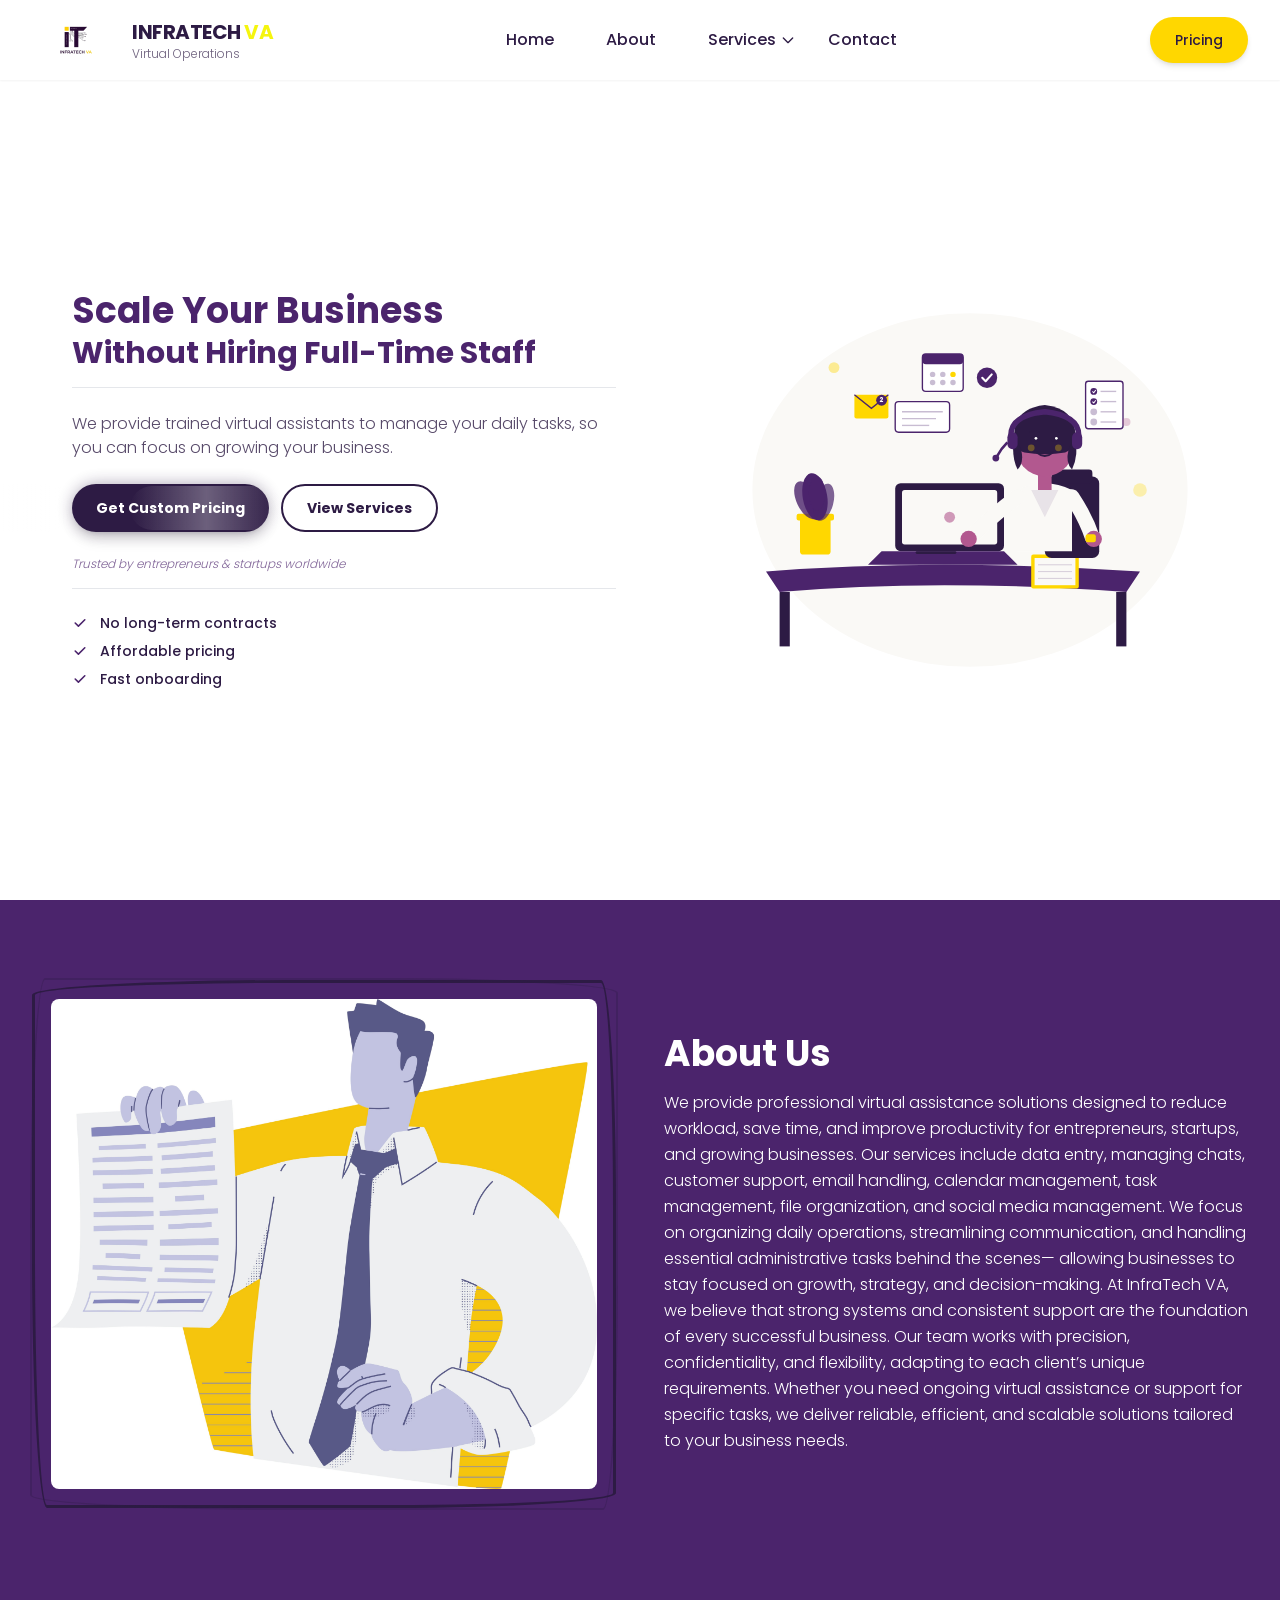
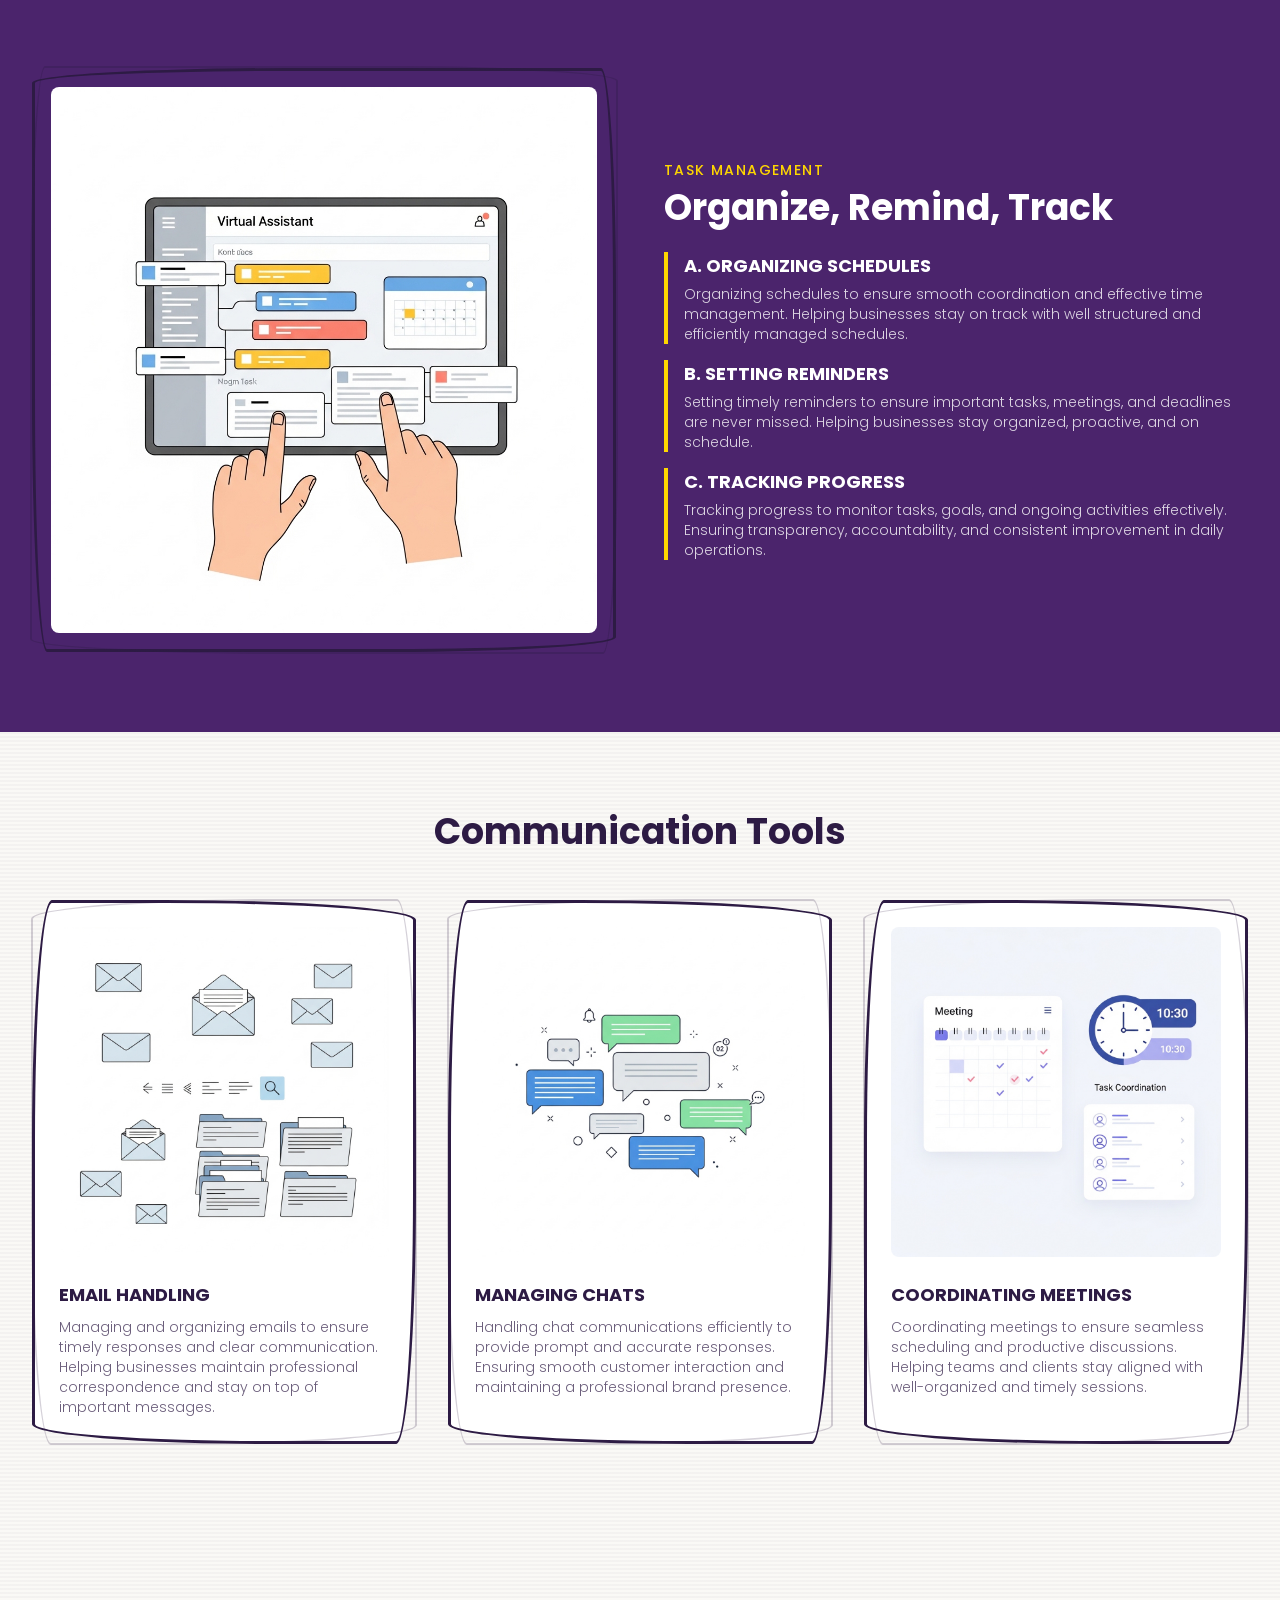
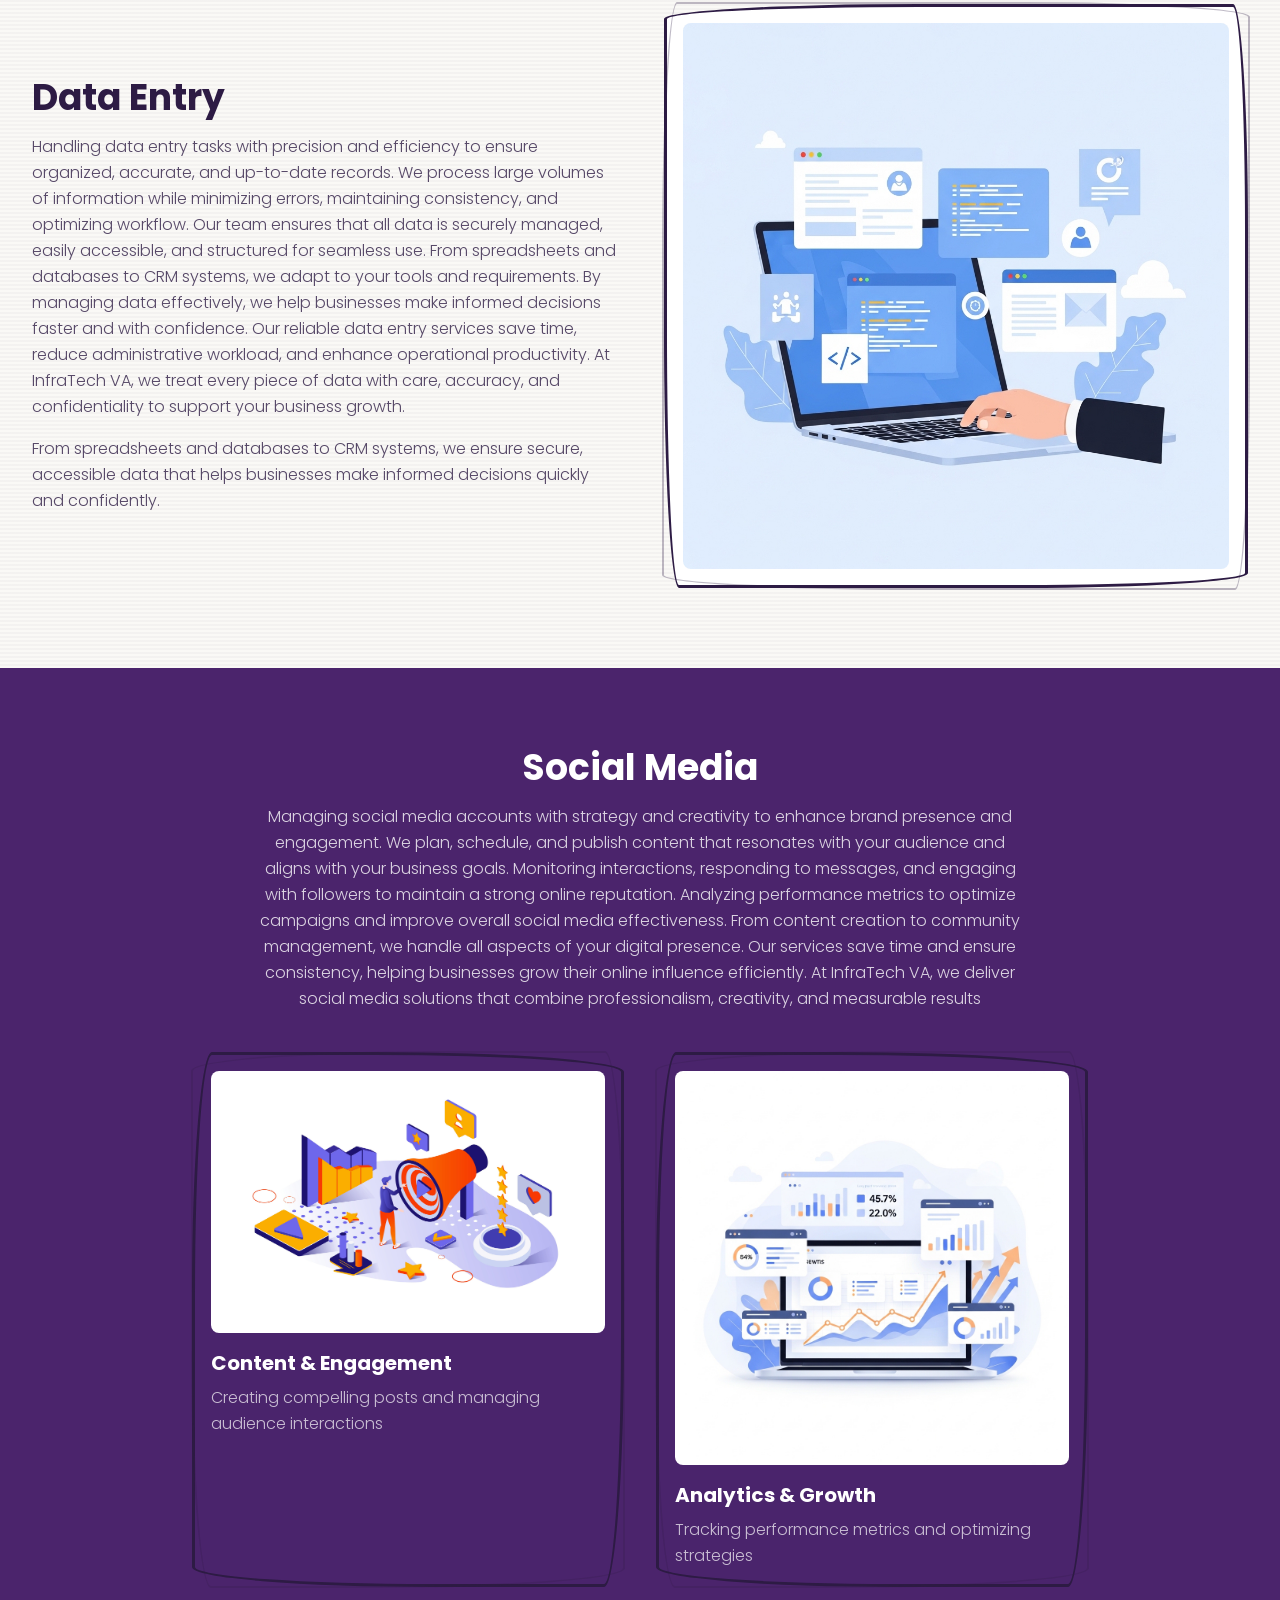
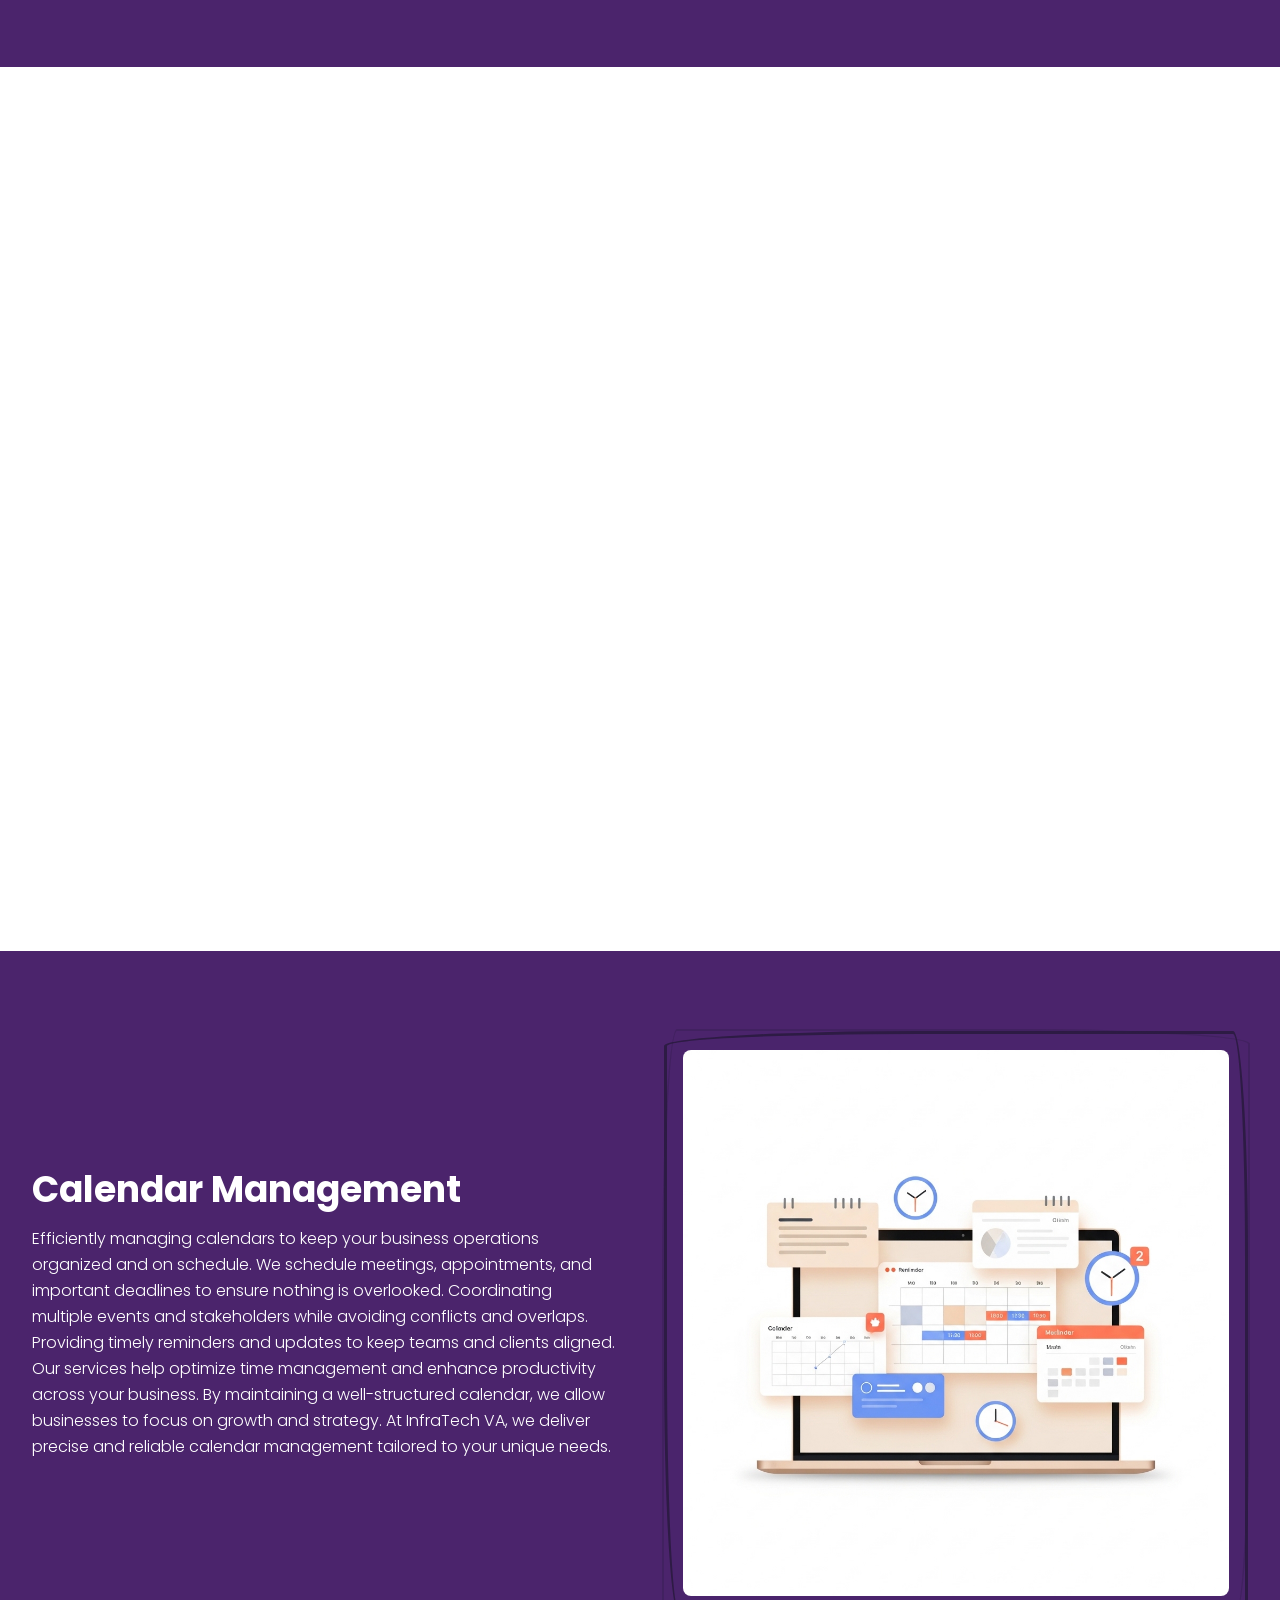
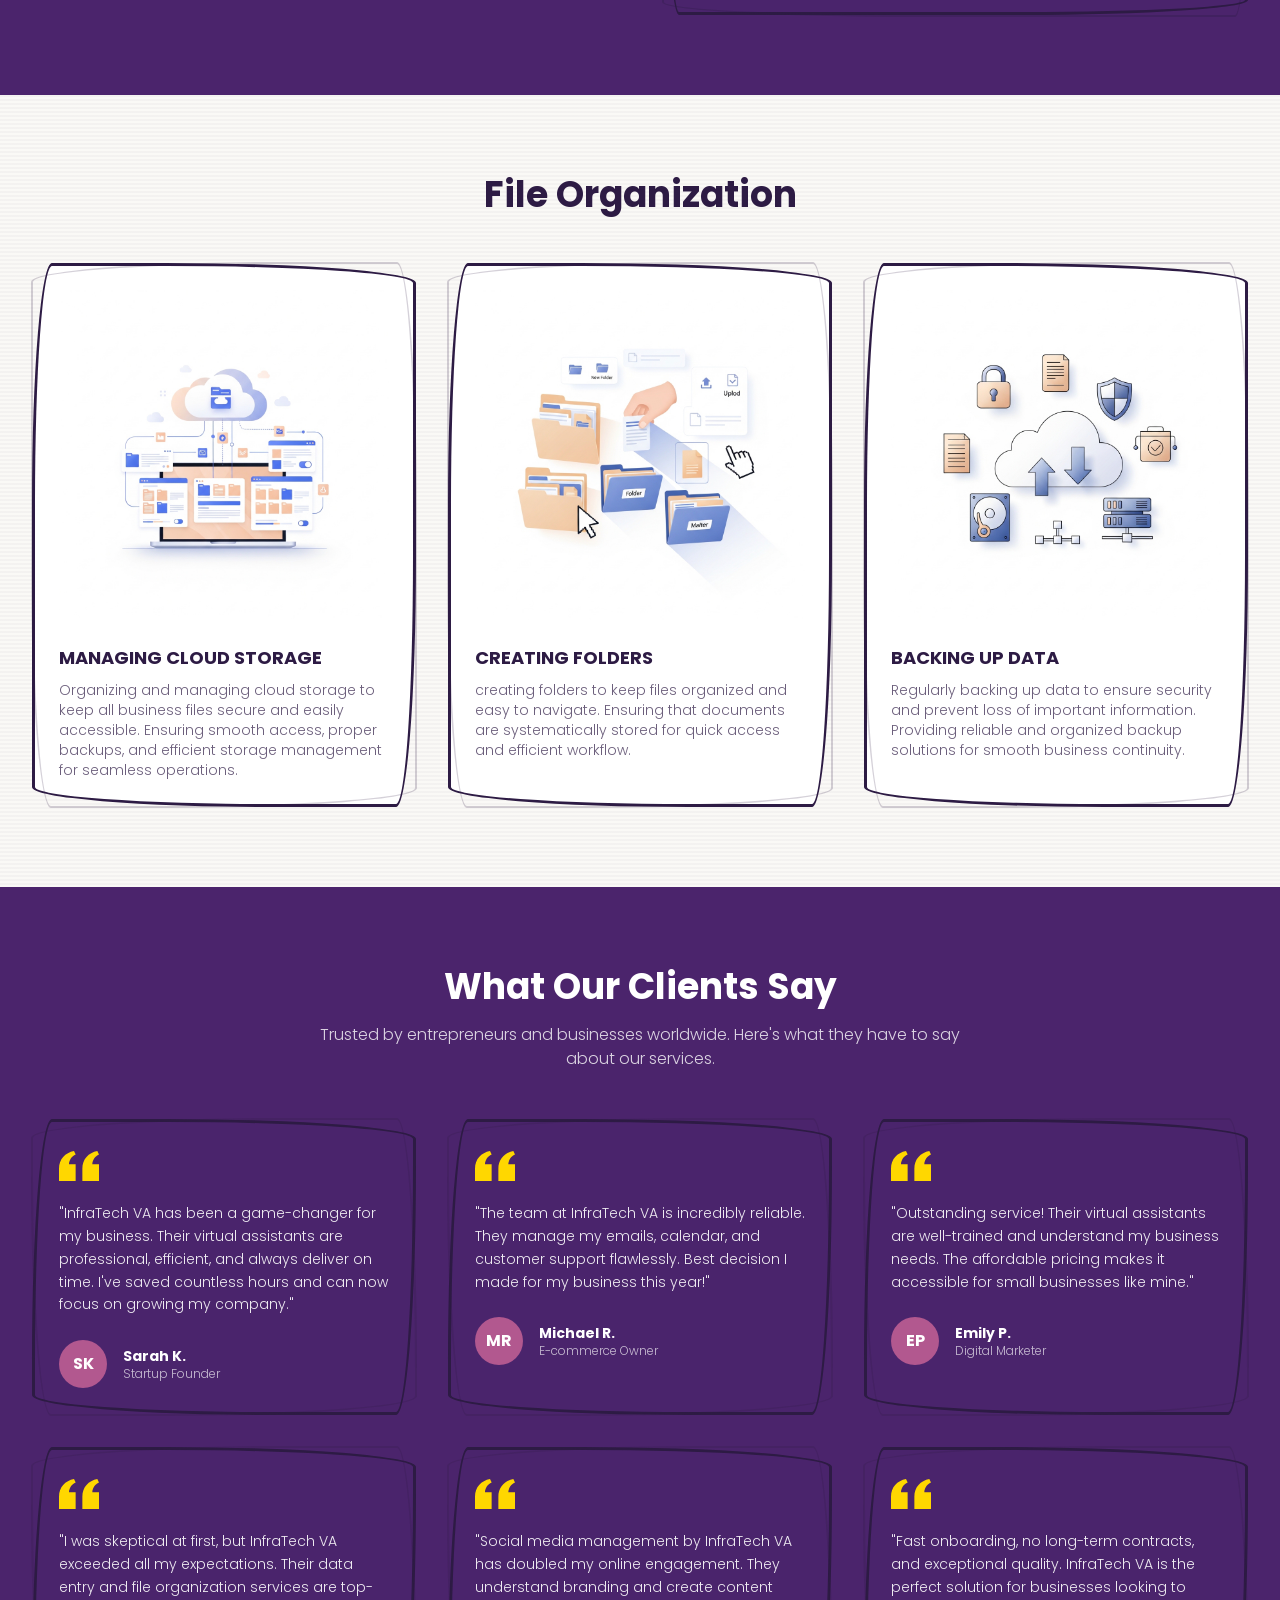
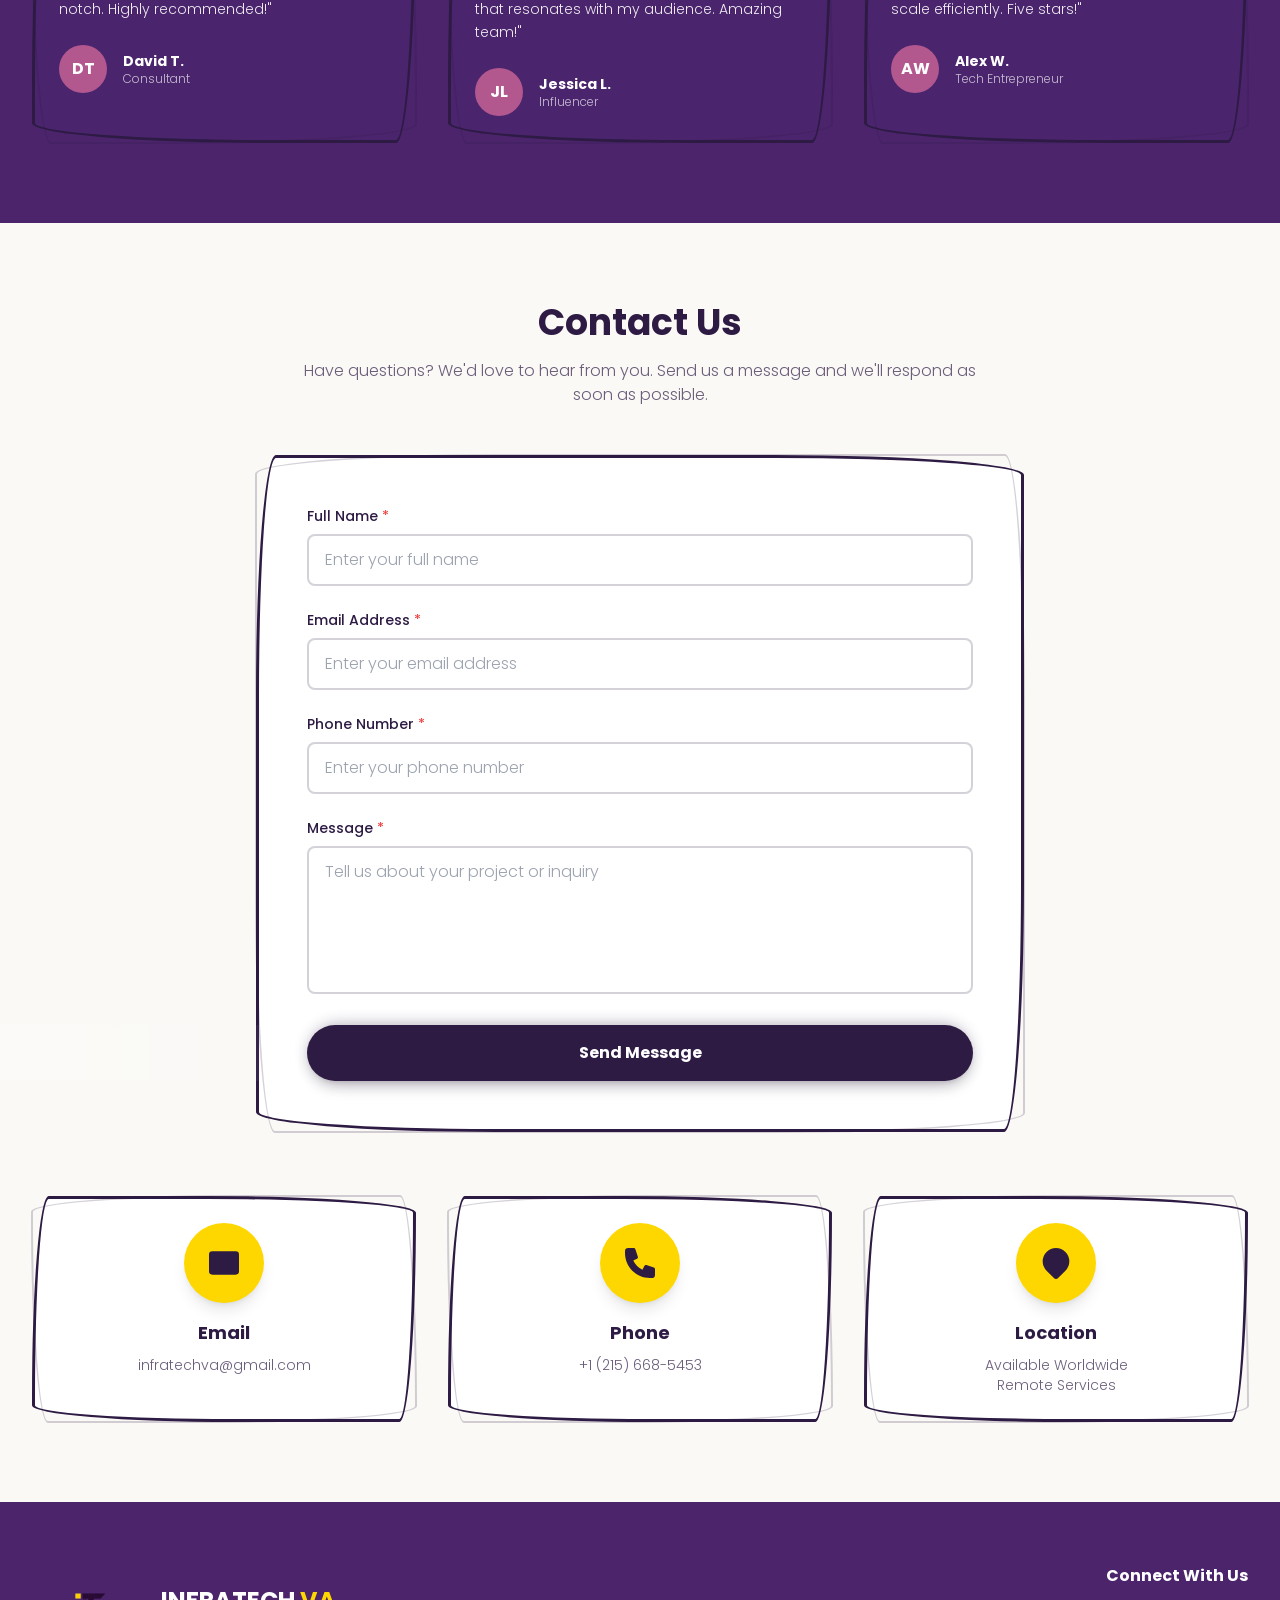
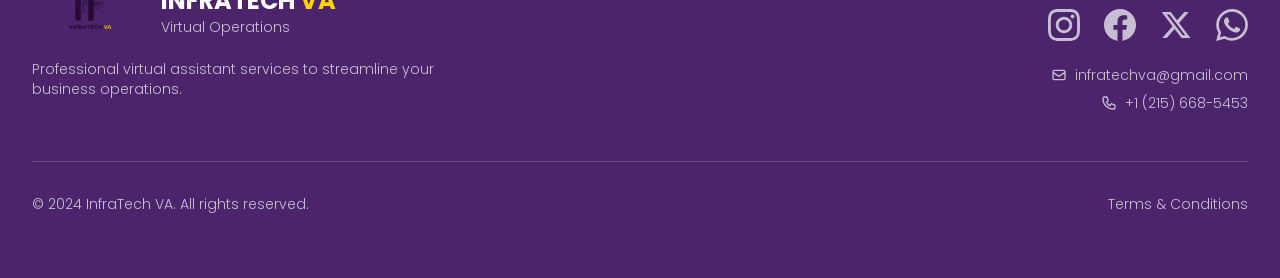
==== index.html @ e51cfb23 "Update contact card icons: yellow circles with dark bold icons" ====
<!doctype html>
<html lang="en">
  <head>
    <meta charset="UTF-8" />
    <meta name="viewport" content="width=device-width, initial-scale=1.0" />
    <title>InfraTech VA - Virtual Operations</title>
    <meta
      name="description"
      content="Professional virtual assistant services to help manage tasks and boost productivity"
    />

    <!-- Google Fonts - Local -->
    <link rel="stylesheet" href="assets/css/poppins-font.css" />

    <!-- Tailwind CSS - Local -->
    <script src="assets/js/tailwind.js"></script>

    <!-- jQuery - Local -->
    <script src="assets/js/jquery-3.7.1.min.js"></script>

    <!-- Custom CSS -->
    <link rel="stylesheet" href="assets/css/styles.css" />
  </head>
  <body class="font-poppins antialiased">
    <!-- Header/Navigation -->
    <header
      id="header"
      class="fixed top-0 left-0 right-0 z-50 transition-all duration-300"
    >
      <div class="backdrop-blur-md bg-white/90 shadow-sm">
        <div class="max-w-7xl mx-auto px-4 sm:px-6 lg:px-8">
          <div class="flex justify-between items-center h-20">
            <!-- Logo -->
            <div class="flex-shrink-0 flex items-center">
              <a href="#hero" class="flex items-center space-x-3">
                <img
                  src="assets/images/Logo.png"
                  alt="InfraTech VA Logo"
                  class="h-12 w-auto"
                />
                <div class="flex flex-col">
                  <span class="text-xl font-bold text-[#2D1B44] tracking-tight"
                    >INFRATECH <span style="color: rgb(245, 245, 14);"> VA</span></span
                  >
                  <span class="text-xs text-[#2D1B44]/70 font-light"
                    >Virtual Operations</span
                  >
                </div>
              </a>
            </div>

            <!-- Desktop Navigation -->
            <nav class="hidden md:flex items-center space-x-8">
              <a
                href="#hero"
                class="nav-link text-[#2D1B44] hover:text-[#4B246C] font-medium transition-colors flex items-center group"
              >
                Home
                <span
                  class="ml-1 opacity-0 group-hover:opacity-100 transition-opacity"
                  >→</span
                >
              </a>
              <a
                href="#about"
                class="nav-link text-[#2D1B44] hover:text-[#4B246C] font-medium transition-colors flex items-center group"
              >
                About
                <span
                  class="ml-1 opacity-0 group-hover:opacity-100 transition-opacity"
                  >→</span
                >
              </a>

              <!-- Services Dropdown -->
              <div class="relative group">
                <button
                  class="nav-link text-[#2D1B44] hover:text-[#4B246C] font-medium transition-colors flex items-center"
                >
                  Services
                  <svg
                    class="ml-1 w-4 h-4 transform group-hover:rotate-180 transition-transform"
                    fill="none"
                    stroke="currentColor"
                    viewBox="0 0 24 24"
                  >
                    <path
                      stroke-linecap="round"
                      stroke-linejoin="round"
                      stroke-width="2"
                      d="M19 9l-7 7-7-7"
                    />
                  </svg>
                </button>
                <div
                  class="absolute left-0 mt-2 w-56 bg-white rounded-lg shadow-lg opacity-0 invisible group-hover:opacity-100 group-hover:visible transition-all duration-200 transform origin-top"
                >
                  <div class="py-2">
                    <a
                      href="#task-management"
                      class="block px-4 py-2 text-sm text-[#2D1B44] hover:bg-[#FAF9F6] hover:text-[#4B246C]"
                      >Task Management</a
                    >
                    <a
                      href="#communication"
                      class="block px-4 py-2 text-sm text-[#2D1B44] hover:bg-[#FAF9F6] hover:text-[#4B246C]"
                      >Communication Tools</a
                    >
                    <a
                      href="#data-entry"
                      class="block px-4 py-2 text-sm text-[#2D1B44] hover:bg-[#FAF9F6] hover:text-[#4B246C]"
                      >Data Entry</a
                    >
                    <a
                      href="#social-media"
                      class="block px-4 py-2 text-sm text-[#2D1B44] hover:bg-[#FAF9F6] hover:text-[#4B246C]"
                      >Social Media</a
                    >
                    <a
                      href="#customer-support"
                      class="block px-4 py-2 text-sm text-[#2D1B44] hover:bg-[#FAF9F6] hover:text-[#4B246C]"
                      >Customer Support</a
                    >
                    <a
                      href="#calendar"
                      class="block px-4 py-2 text-sm text-[#2D1B44] hover:bg-[#FAF9F6] hover:text-[#4B246C]"
                      >Calendar Management</a
                    >
                    <a
                      href="#file-org"
                      class="block px-4 py-2 text-sm text-[#2D1B44] hover:bg-[#FAF9F6] hover:text-[#4B246C]"
                      >File Organization</a
                    >
                  </div>
                </div>
              </div>


              <a
                href="#contact-us"
                class="nav-link text-[#2D1B44] hover:text-[#4B246C] font-medium transition-colors flex items-center group"
              >
                Contact
                <span
                  class="ml-1 opacity-0 group-hover:opacity-100 transition-opacity"
                  >→</span
                >
              </a>
            </nav>

            <!-- CTA Button -->
            <div class="hidden md:block">
              <a
                href="pricing.html"
                class="inline-flex items-center px-6 py-3 border border-transparent text-sm font-medium rounded-full text-[#2D1B44] bg-[#FFD700] hover:bg-[#FFD700]/90 transition-all transform hover:scale-105 shadow-md"
              >
                Pricing
              </a>
            </div>

            <!-- Mobile menu button -->
            <div class="md:hidden flex items-center">
              <button
                id="mobile-menu-btn"
                class="text-[#2D1B44] hover:text-[#4B246C] focus:outline-none"
              >
                <svg
                  class="h-6 w-6"
                  fill="none"
                  viewBox="0 0 24 24"
                  stroke="currentColor"
                >
                  <path
                    stroke-linecap="round"
                    stroke-linejoin="round"
                    stroke-width="2"
                    d="M4 6h16M4 12h16M4 18h16"
                  />
                </svg>
              </button>
            </div>
          </div>
        </div>

        <!-- Mobile Menu -->
        <div id="mobile-menu" class="hidden md:hidden bg-white border-t">
          <div class="px-4 pt-2 pb-6 space-y-2">
            <a
              href="#hero"
              class="block px-3 py-2 text-[#2D1B44] hover:bg-[#FAF9F6] rounded-md font-medium"
              >Home</a
            >
            <a
              href="#about"
              class="block px-3 py-2 text-[#2D1B44] hover:bg-[#FAF9F6] rounded-md font-medium"
              >About</a
            >
            <div class="space-y-2 pl-4">
              <p class="text-sm font-medium text-[#2D1B44]/70">Services</p>
              <a
                href="#task-management"
                class="block px-3 py-2 text-sm text-[#2D1B44] hover:bg-[#FAF9F6] rounded-md"
                >Task Management</a
              >
              <a
                href="#communication"
                class="block px-3 py-2 text-sm text-[#2D1B44] hover:bg-[#FAF9F6] rounded-md"
                >Communication Tools</a
              >
              <a
                href="#data-entry"
                class="block px-3 py-2 text-sm text-[#2D1B44] hover:bg-[#FAF9F6] rounded-md"
                >Data Entry</a
              >
              <a
                href="#social-media"
                class="block px-3 py-2 text-sm text-[#2D1B44] hover:bg-[#FAF9F6] rounded-md"
                >Social Media</a
              >
              <a
                href="#customer-support"
                class="block px-3 py-2 text-sm text-[#2D1B44] hover:bg-[#FAF9F6] rounded-md"
                >Customer Support</a
              >
              <a
                href="#calendar"
                class="block px-3 py-2 text-sm text-[#2D1B44] hover:bg-[#FAF9F6] rounded-md"
                >Calendar Management</a
              >
              <a
                href="#file-org"
                class="block px-3 py-2 text-sm text-[#2D1B44] hover:bg-[#FAF9F6] rounded-md"
                >File Organization</a
              >
            </div>

            <a
              href="#contact-us"
              class="block px-3 py-2 text-[#2D1B44] hover:bg-[#FAF9F6] rounded-md font-medium"
              >Contact</a
            >
            <a
              href="pricing.html"
              class="block px-3 py-2 text-[#2D1B44] bg-[#FFD700] rounded-md font-medium text-center mt-4"
              >Pricing</a
            >
          </div>
        </div>
      </div>
    </header>

    <!-- Hero Section -->
    <section id="hero" class="min-h-screen pt-20 flex items-center">
      <div class="max-w-7xl mx-auto px-4 sm:px-6 lg:px-8 py-4 md:py-8">
        <!-- Content Panel -->
        <div class="p-4 md:p-8 lg:p-10">
          <div
            class="grid grid-cols-1 lg:grid-cols-2 gap-8 lg:gap-12 items-center"
          >
            <!-- Left Side - Text & CTA -->
            <div>
              <h2
                class="text-2xl md:text-3xl lg:text-4xl font-semibold text-[#4B246C] mb-4 leading-tight"
              >
                Scale Your Business
                <br>
                <span class="text-xl md:text-2xl lg:text-3xl"
                  >Without Hiring Full-Time Staff</span
                >
              </h2>
              <hr>
              <br>
              <!-- Body Text -->
              <p
                class="text-sm md:text-base text-[#2D1B44]/80 font-light mb-6 leading-relaxed"
              >
                We provide trained virtual assistants to manage your daily
                tasks, so you can focus on growing your business.
              </p>

              <!-- Buttons -->
              <div class="flex flex-col sm:flex-row gap-3 mb-6">
                <a
                  href="pricing.html"
                  class="hero-button-3d hero-button-float inline-flex items-center justify-center px-6 py-3 bg-[#2D1B44] text-white font-semibold rounded-full hover:bg-[#4B246C] transition-all duration-300 shadow-lg hover:shadow-xl text-sm"
                >
                  Get Custom Pricing
                </a>
                <a
                  href="#task-management"
                  class="hero-button-3d hero-button-float-delayed inline-flex items-center justify-center px-6 py-3 bg-white text-[#2D1B44] font-semibold rounded-full border-2 border-[#2D1B44] hover:border-[#4B246C] hover:bg-[#FAF9F6] transition-all duration-300 text-sm"
                >
                  View Services
                </a>
              </div>

              <!-- Trust Text -->
              <p class="text-xs text-[#4B246C]/70 italic mb-4">
                Trusted by entrepreneurs & startups worldwide
              </p>
              <hr>
              <br>
              <!-- Checklist -->
              <div class="space-y-2">
                <div class="flex items-center gap-3">
                  <svg
                    class="w-4 h-4 text-[#4B246C] flex-shrink-0"
                    fill="currentColor"
                    viewBox="0 0 20 20"
                  >
                    <path
                      fill-rule="evenodd"
                      d="M16.707 5.293a1 1 0 010 1.414l-8 8a1 1 0 01-1.414 0l-4-4a1 1 0 011.414-1.414L8 12.586l7.293-7.293a1 1 0 011.414 0z"
                      clip-rule="evenodd"
                    />
                  </svg>
                  <span class="text-[#2D1B44] font-medium text-sm"
                    >No long-term contracts</span
                  >
                </div>
                <div class="flex items-center gap-3">
                  <svg
                    class="w-4 h-4 text-[#4B246C] flex-shrink-0"
                    fill="currentColor"
                    viewBox="0 0 20 20"
                  >
                    <path
                      fill-rule="evenodd"
                      d="M16.707 5.293a1 1 0 010 1.414l-8 8a1 1 0 01-1.414 0l-4-4a1 1 0 011.414-1.414L8 12.586l7.293-7.293a1 1 0 011.414 0z"
                      clip-rule="evenodd"
                    />
                  </svg>
                  <span class="text-[#2D1B44] font-medium text-sm"
                    >Affordable pricing</span
                  >
                </div>
                <div class="flex items-center gap-3">
                  <svg
                    class="w-4 h-4 text-[#4B246C] flex-shrink-0"
                    fill="currentColor"
                    viewBox="0 0 20 20"
                  >
                    <path
                      fill-rule="evenodd"
                      d="M16.707 5.293a1 1 0 010 1.414l-8 8a1 1 0 01-1.414 0l-4-4a1 1 0 011.414-1.414L8 12.586l7.293-7.293a1 1 0 011.414 0z"
                      clip-rule="evenodd"
                    />
                  </svg>
                  <span class="text-[#2D1B44] font-medium text-sm"
                    >Fast onboarding</span
                  >
                </div>
              </div>
            </div>

            <!-- Right Side - SVG Illustration -->
            <div class="relative">
              <svg
                viewBox="0 0 800 600"
                class="w-full h-auto"
                xmlns="http://www.w3.org/2000/svg"
              >
                <!-- Background Circle -->
                <ellipse cx="450" cy="300" rx="320" ry="260" fill="#FAF9F6" />
                
                <!-- Desk -->
                <path d="M150 420 Q400 400 700 420 L680 450 Q400 430 170 450 Z" fill="#4B246C" />
                <rect x="170" y="450" width="15" height="80" fill="#2D1B44" />
                <rect x="665" y="450" width="15" height="80" fill="#2D1B44" />
                
                <!-- Plant - Pot -->
                <rect x="200" y="340" width="45" height="55" rx="5" fill="#FFD700" />
                <rect x="195" y="335" width="55" height="10" rx="3" fill="#FFD700" />
                
                <!-- Plant - Leaves -->
                <ellipse cx="222" cy="310" rx="18" ry="35" fill="#4B246C" transform="rotate(-10 222 310)" />
                <ellipse cx="210" cy="315" rx="15" ry="30" fill="#4B246C" opacity="0.8" transform="rotate(-25 210 315)" />
                <ellipse cx="235" cy="318" rx="14" ry="28" fill="#4B246C" opacity="0.7" transform="rotate(15 235 318)" />
                <ellipse cx="225" cy="305" rx="12" ry="25" fill="#4B246C" opacity="0.9" />
                
                <!-- Coffee Cup -->
                <rect x="270" y="370" width="30" height="35" rx="4" fill="#FAF9F6" />
                <path d="M300 375 Q315 375 315 387 Q315 399 300 399" stroke="#FAF9F6" stroke-width="4" fill="none" />
                <rect x="268" y="368" width="34" height="6" rx="3" fill="#FAF9F6" />
                
                <!-- Laptop - Screen -->
                <rect x="340" y="290" width="160" height="100" rx="8" fill="#2D1B44" />
                <rect x="350" y="300" width="140" height="80" rx="4" fill="#FAF9F6" />
                
                <!-- Laptop - Base -->
                <path d="M320 390 L500 390 L520 410 L300 410 Z" fill="#4B246C" />
                <rect x="370" y="390" width="60" height="4" rx="2" fill="#2D1B44" />
                
                <!-- Laptop - Apple Logo -->
                <circle cx="420" cy="340" r="8" fill="#B2588F" opacity="0.6" />
                
                <!-- Notebook -->
                <rect x="540" y="395" width="70" height="50" rx="3" fill="#FFD700" />
                <rect x="545" y="400" width="60" height="40" fill="#FAF9F6" />
                <line x1="550" y1="410" x2="600" y2="410" stroke="#4B246C" stroke-width="1" opacity="0.3" />
                <line x1="550" y1="420" x2="600" y2="420" stroke="#4B246C" stroke-width="1" opacity="0.3" />
                <line x1="550" y1="430" x2="600" y2="430" stroke="#4B246C" stroke-width="1" opacity="0.3" />
                
                <!-- Person - Chair -->
                <rect x="560" y="280" width="80" height="120" rx="10" fill="#2D1B44" />
                <rect x="570" y="270" width="60" height="20" rx="5" fill="#2D1B44" />
                
                <!-- Person - Body/Shirt -->
                <path d="M520 300 L520 390 L600 390 L600 300 Q560 280 520 300" fill="#FAF9F6" />
                <path d="M540 300 L560 340 L580 300" fill="#4B246C" opacity="0.1" />
                
                <!-- Person - Neck -->
                <rect x="550" y="260" width="20" height="40" fill="#B2588F" />
                
                <!-- Person - Head -->
                <ellipse cx="560" cy="230" rx="45" ry="50" fill="#B2588F" />
                
                <!-- Hair -->
                <path d="M515 220 Q515 180 560 175 Q605 180 605 220 Q605 240 590 245 Q560 250 530 245 Q515 240 515 220" fill="#2D1B44" />
                <path d="M515 220 Q510 250 520 270 Q530 260 525 240" fill="#2D1B44" />
                <path d="M605 220 Q610 250 600 270 Q590 260 595 240" fill="#2D1B44" />
                
                <!-- Face Details -->
                <!-- Eyes -->
                <ellipse cx="545" cy="225" rx="6" ry="4" fill="#2D1B44" />
                <ellipse cx="575" cy="225" rx="6" ry="4" fill="#2D1B44" />
                <circle cx="547" cy="224" r="2" fill="white" />
                <circle cx="577" cy="224" r="2" fill="white" />
                
                <!-- Eyebrows -->
                <path d="M538 215 Q545 212 552 215" stroke="#2D1B44" stroke-width="2" fill="none" />
                <path d="M568 215 Q575 212 582 215" stroke="#2D1B44" stroke-width="2" fill="none" />
                
                <!-- Smile -->
                <path d="M548 245 Q560 255 572 245" stroke="#2D1B44" stroke-width="2.5" fill="none" stroke-linecap="round" />
                
                <!-- Blush -->
                <circle cx="540" cy="238" r="5" fill="#FFD700" opacity="0.3" />
                <circle cx="580" cy="238" r="5" fill="#FFD700" opacity="0.3" />
                
                <!-- Headset -->
                <path d="M510 220 Q510 190 560 185 Q610 190 610 220" stroke="#4B246C" stroke-width="8" fill="none" />
                <rect x="505" y="215" width="15" height="25" rx="7.5" fill="#4B246C" />
                <rect x="600" y="215" width="15" height="25" rx="7.5" fill="#4B246C" />
                
                <!-- Microphone -->
                <path d="M505 230 Q495 240 490 250" stroke="#4B246C" stroke-width="4" fill="none" />
                <circle cx="488" cy="253" r="5" fill="#4B246C" />
                
                <!-- Left Arm -->
                <path d="M520 310 Q480 340 450 370" stroke="#FAF9F6" stroke-width="22" fill="none" stroke-linecap="round" />
                <circle cx="448" cy="372" r="12" fill="#B2588F" />
                
                <!-- Right Arm -->
                <path d="M600 310 Q620 340 630 370" stroke="#FAF9F6" stroke-width="22" fill="none" stroke-linecap="round" />
                <circle cx="632" cy="372" r="12" fill="#B2588F" />
                
                <!-- Watch -->
                <rect x="620" y="365" width="15" height="12" rx="3" fill="#FFD700" />
                
                <!-- Floating Elements - Calendar -->
                <g transform="translate(380, 100)">
                  <rect x="0" y="0" width="60" height="55" rx="5" fill="white" stroke="#4B246C" stroke-width="2" />
                  <rect x="0" y="0" width="60" height="15" rx="5" fill="#4B246C" />
                  <circle cx="15" cy="30" r="4" fill="#4B246C" opacity="0.3" />
                  <circle cx="30" cy="30" r="4" fill="#4B246C" opacity="0.3" />
                  <circle cx="45" cy="30" r="4" fill="#FFD700" />
                  <circle cx="15" cy="42" r="4" fill="#4B246C" opacity="0.3" />
                  <circle cx="30" cy="42" r="4" fill="#4B246C" opacity="0.3" />
                  <circle cx="45" cy="42" r="4" fill="#4B246C" opacity="0.3" />
                </g>
                
                <!-- Check Circle -->
                <g transform="translate(460, 120)">
                  <circle cx="15" cy="15" r="15" fill="#4B246C" />
                  <path d="M8 15 L13 20 L22 10" stroke="white" stroke-width="3" fill="none" stroke-linecap="round" stroke-linejoin="round" />
                </g>
                
                <!-- Email Icon -->
                <g transform="translate(280, 160)">
                  <rect x="0" y="0" width="50" height="35" rx="3" fill="#FFD700" />
                  <path d="M0 0 L25 20 L50 0" stroke="#4B246C" stroke-width="2" fill="none" />
                  <circle cx="40" cy="8" r="8" fill="#4B246C" />
                  <text x="40" y="11" text-anchor="middle" fill="white" font-size="10" font-weight="bold">2</text>
                </g>
                
                <!-- Message Box -->
                <g transform="translate(340, 170)">
                  <rect x="0" y="0" width="80" height="45" rx="5" fill="white" stroke="#4B246C" stroke-width="2" />
                  <line x1="10" y1="15" x2="70" y2="15" stroke="#4B246C" stroke-width="2" opacity="0.3" />
                  <line x1="10" y1="25" x2="60" y2="25" stroke="#4B246C" stroke-width="2" opacity="0.3" />
                  <line x1="10" y1="35" x2="50" y2="35" stroke="#4B246C" stroke-width="2" opacity="0.3" />
                </g>
                
                <!-- Checklist -->
                <g transform="translate(620, 140)">
                  <rect x="0" y="0" width="55" height="70" rx="4" fill="white" stroke="#4B246C" stroke-width="2" />
                  <circle cx="12" cy="15" r="5" fill="#4B246C" />
                  <path d="M10 15 L12 17 L15 13" stroke="white" stroke-width="1.5" fill="none" />
                  <line x1="22" y1="15" x2="45" y2="15" stroke="#4B246C" stroke-width="2" opacity="0.3" />
                  <circle cx="12" cy="30" r="5" fill="#4B246C" />
                  <path d="M10 30 L12 32 L15 28" stroke="white" stroke-width="1.5" fill="none" />
                  <line x1="22" y1="30" x2="45" y2="30" stroke="#4B246C" stroke-width="2" opacity="0.3" />
                  <circle cx="12" cy="45" r="5" fill="#4B246C" opacity="0.3" />
                  <line x1="22" y1="45" x2="45" y2="45" stroke="#4B246C" stroke-width="2" opacity="0.3" />
                  <circle cx="12" cy="60" r="5" fill="#4B246C" opacity="0.3" />
                  <line x1="22" y1="60" x2="45" y2="60" stroke="#4B246C" stroke-width="2" opacity="0.3" />
                </g>
                
                <!-- Decorative Circles -->
                <circle cx="250" cy="120" r="8" fill="#FFD700" opacity="0.4" />
                <circle cx="680" cy="200" r="6" fill="#B2588F" opacity="0.3" />
                <circle cx="700" cy="300" r="10" fill="#FFD700" opacity="0.3" />
              </svg>
            </div>
          </div>
        </div>
      </div>
    </section>

    <!-- About Us Section -->
    <section id="about" class="py-20 bg-[#4B246C]">
      <div class="max-w-7xl mx-auto px-4 sm:px-6 lg:px-8">
        <div class="grid grid-cols-1 lg:grid-cols-2 gap-12 items-center">
          <!-- Left Column - Illustration -->
          <div>
            <div class="hand-drawn-frame p-4 bg-[#4B246C]/50">
              <img
                src="assets/images/-unsplash  About us.jpg"
                alt="About Us - Woman working on laptop"
                class="w-full h-auto rounded-lg"
              />
            </div>
          </div>

          <!-- Right Column - Content -->
          <div class="text-white">
            <h2 class="text-3xl md:text-4xl font-bold mb-4">About Us</h2>
            <p class="text-base font-light leading-relaxed">
              We provide professional virtual assistance solutions designed to
              reduce workload, save time, and improve productivity for
              entrepreneurs, startups, and growing businesses. Our services
              include data entry, managing chats, customer support, email
              handling, calendar management, task management, file organization,
              and social media management. We focus on organizing daily
              operations, streamlining communication, and handling essential
              administrative tasks behind the scenes— allowing businesses to
              stay focused on growth, strategy, and decision-making. At
              InfraTech VA, we believe that strong systems and consistent
              support are the foundation of every successful business. Our team
              works with precision, confidentiality, and flexibility, adapting
              to each client’s unique requirements. Whether you need ongoing
              virtual assistance or support for specific tasks, we deliver
              reliable, efficient, and scalable solutions tailored to your
              business needs.
            </p>
          </div>
        </div>
      </div>
    </section>

    <!-- Task Management Section -->
    <section id="task-management" class="py-20 bg-[#4B246C]">
      <div class="max-w-7xl mx-auto px-4 sm:px-6 lg:px-8">
        <div class="grid grid-cols-1 lg:grid-cols-2 gap-12 items-center">
          <!-- Left Column - Illustration -->
          <div>
            <div class="hand-drawn-frame p-4 bg-[#4B246C]/50">
              <img
                src="assets/images/task management.jpeg"
                alt="Task Management - Man at desk with computer"
                class="w-full h-auto rounded-lg"
              />
            </div>
          </div>

          <!-- Right Column - Content -->
          <div class="text-white">
            <span
              class="text-sm font-medium tracking-widest uppercase text-[#FFD700] mb-2 block"
              >Task Management</span
            >
            <h2 class="text-3xl md:text-4xl font-bold mb-6">
              Organize, Remind, Track
            </h2>

            <div class="space-y-4">
              <div class="border-l-4 border-[#FFD700] pl-4">
                <h3 class="text-lg font-semibold mb-1">
                  A. ORGANIZING SCHEDULES
                </h3>
                <p class="font-light text-white/80 text-sm">
                  Organizing schedules to ensure smooth coordination and
                  effective time management. Helping businesses stay on track
                  with well structured and efficiently managed schedules.
                </p>
              </div>

              <div class="border-l-4 border-[#FFD700] pl-4">
                <h3 class="text-lg font-semibold mb-1">B. SETTING REMINDERS</h3>
                <p class="font-light text-white/80 text-sm">
                  Setting timely reminders to ensure important tasks, meetings,
                  and deadlines are never missed. Helping businesses stay
                  organized, proactive, and on schedule.
                </p>
              </div>

              <div class="border-l-4 border-[#FFD700] pl-4">
                <h3 class="text-lg font-semibold mb-1">C. TRACKING PROGRESS</h3>
                <p class="font-light text-white/80 text-sm">
                  Tracking progress to monitor tasks, goals, and ongoing
                  activities effectively. Ensuring transparency, accountability,
                  and consistent improvement in daily operations.
                </p>
              </div>
            </div>
          </div>
        </div>
      </div>
    </section>

    <!-- Communication Tools Section -->
    <section id="communication" class="py-20 bg-[#FAF9F6] paper-texture">
      <div class="max-w-7xl mx-auto px-4 sm:px-6 lg:px-8">
        <h2
          class="text-3xl md:text-4xl font-bold text-[#2D1B44] text-center mb-12"
        >
          Communication Tools
        </h2>

        <div class="grid grid-cols-1 md:grid-cols-3 gap-8">
          <!-- Email Handling -->
          <div class="hand-drawn-square p-6 bg-white">
            <div class="mb-6">
              <img
                src="assets/images/email handling.jpeg"
                alt="Communication Tools - Email Handling"
                class="w-full h-auto rounded-lg"
              />
            </div>
            <h3 class="text-lg font-semibold text-[#2D1B44] mb-2">
              EMAIL HANDLING
            </h3>
            <p class="text-[#2D1B44]/70 font-light text-sm">
              Managing and organizing emails to ensure timely responses and
              clear communication. Helping businesses maintain professional
              correspondence and stay on top of important messages.
            </p>
          </div>

          <!-- Managing Chats -->
          <div class="hand-drawn-square p-6 bg-white">
            <div class="mb-6">
              <img
                src="assets/images/chat manage.jpeg"
                alt="Communication Tools - Managing Chats"
                class="w-full h-auto rounded-lg"
              />
            </div>
            <h3 class="text-lg font-semibold text-[#2D1B44] mb-2">
              MANAGING CHATS
            </h3>
            <p class="text-[#2D1B44]/70 font-light text-sm">
              Handling chat communications efficiently to provide prompt and
              accurate responses. Ensuring smooth customer interaction and
              maintaining a professional brand presence.
            </p>
          </div>

          <!-- Coordinating Meetings -->
          <div class="hand-drawn-square p-6 bg-white">
            <div class="mb-6">
              <img
                src="assets/images/coordinating meeting.jpeg"
                alt="Communication Tools - Coordinating Meetings"
                class="w-full h-auto rounded-lg"
              />
            </div>
            <h3 class="text-lg font-semibold text-[#2D1B44] mb-2">
              COORDINATING MEETINGS
            </h3>
            <p class="text-[#2D1B44]/70 font-light text-sm">
              Coordinating meetings to ensure seamless scheduling and productive
              discussions. Helping teams and clients stay aligned with
              well-organized and timely sessions.
            </p>
          </div>
        </div>
      </div>
    </section>

    <!-- Data Entry Section -->
    <section id="data-entry" class="py-20 bg-[#FAF9F6] paper-texture">
      <div class="max-w-7xl mx-auto px-4 sm:px-6 lg:px-8">
        <div class="grid grid-cols-1 lg:grid-cols-2 gap-12 items-center">
          <!-- Left Column - Content -->
          <div>
            <h2 class="text-3xl md:text-4xl font-bold text-[#2D1B44] mb-4">
              Data Entry
            </h2>
            <p
              class="text-base text-[#2D1B44]/80 font-light leading-relaxed mb-4"
            >
              Handling data entry tasks with precision and efficiency to ensure
              organized, accurate, and up-to-date records. We process large
              volumes of information while minimizing errors, maintaining
              consistency, and optimizing workflow. Our team ensures that all
              data is securely managed, easily accessible, and structured for
              seamless use. From spreadsheets and databases to CRM systems, we
              adapt to your tools and requirements. By managing data
              effectively, we help businesses make informed decisions faster and
              with confidence. Our reliable data entry services save time,
              reduce administrative workload, and enhance operational
              productivity. At InfraTech VA, we treat every piece of data with
              care, accuracy, and confidentiality to support your business
              growth.
            </p>
            <p class="text-base text-[#2D1B44]/80 font-light leading-relaxed">
              From spreadsheets and databases to CRM systems, we ensure secure,
              accessible data that helps businesses make informed decisions
              quickly and confidently.
            </p>
          </div>

          <!-- Right Column - Illustration -->
          <div>
            <div class="hand-drawn-frame p-4 bg-white">
              <img
                src="assets/images/data entry.jpeg"
                alt="Data Entry - Man working on laptop"
                class="w-full h-auto rounded-lg"
              />
            </div>
          </div>
        </div>
      </div>
    </section>

    <!-- Social Media Section -->
    <section id="social-media" class="py-20 bg-[#4B246C]">
      <div class="max-w-7xl mx-auto px-4 sm:px-6 lg:px-8">
        <div class="text-center mb-10">
          <h2 class="text-3xl md:text-4xl font-bold text-white mb-4">
            Social Media
          </h2>
          <p
            class="text-base text-white/80 font-light max-w-3xl mx-auto leading-relaxed"
          >
            Managing social media accounts with strategy and creativity to
            enhance brand presence and engagement. We plan, schedule, and
            publish content that resonates with your audience and aligns with
            your business goals. Monitoring interactions, responding to
            messages, and engaging with followers to maintain a strong online
            reputation. Analyzing performance metrics to optimize campaigns and
            improve overall social media effectiveness. From content creation to
            community management, we handle all aspects of your digital
            presence. Our services save time and ensure consistency, helping
            businesses grow their online influence efficiently. At InfraTech VA,
            we deliver social media solutions that combine professionalism,
            creativity, and measurable results
          </p>
          <!-- <p
            class="text-base text-white/80 font-light max-w-3xl mx-auto leading-relaxed mt-3"
          >
            From content creation to community management, we handle all aspects
            of your digital presence while analyzing performance metrics to
            optimize campaigns.
          </p> -->
        </div>

        <div class="grid grid-cols-1 md:grid-cols-2 gap-8 max-w-4xl mx-auto">
          <!-- Card 1 -->
          <div class="hand-drawn-square p-4 bg-[#4B246C]/50">
            <img
              src="assets/images/Content & Engagement.jpg"
              alt="Social Media Management - Content and Engagement"
              class="w-full h-auto rounded-lg mb-4"
            />
            <h3 class="text-xl font-semibold text-white mb-2">
              Content & Engagement
            </h3>
            <p class="text-white/70 font-light">
              Creating compelling posts and managing audience interactions
            </p>
          </div>

          <!-- Card 2 -->
          <div class="hand-drawn-square p-4 bg-[#4B246C]/50">
            <img
              src="assets/images/Analytics & Growth.jpeg"
              alt="Social Media Analytics and Growth"
              class="w-full h-auto rounded-lg mb-4"
            />
            <h3 class="text-xl font-semibold text-white mb-2">
              Analytics & Growth
            </h3>
            <p class="text-white/70 font-light">
              Tracking performance metrics and optimizing strategies
            </p>
          </div>
        </div>
      </div>
    </section>

    <!-- Customer Support Section -->
    <section id="customer-support" class="py-20 bg-[#FAF9F6] paper-texture">
      <div class="max-w-7xl mx-auto px-4 sm:px-6 lg:px-8">
        <h2
          class="text-3xl md:text-4xl font-bold text-[#2D1B44] text-center mb-12"
        >
          Customer Support
        </h2>

        <div class="grid grid-cols-1 md:grid-cols-2 gap-8 max-w-5xl mx-auto">
          <!-- Answering Inquiries -->
          <div class="hand-drawn-square p-6 bg-white">
            <div class="mb-6">
              <img
                src="assets/images/ANSWERING INQUIRIES.jpeg"
                alt="Customer Support - Answering Inquiries"
                class="w-full h-auto rounded-lg"
              />
            </div>
            <h3 class="text-lg font-semibold text-[#2D1B44] mb-2">
              ANSWERING INQUIRIES
            </h3>
            <p class="text-[#2D1B44]/70 font-light text-sm">
              Providing prompt and professional support to address customer
              inquiries and resolve questions efficiently. Ensuring clear
              communication and building strong, positive relationships with
              every client.
            </p>
          </div>

          <!-- Resolving Issues -->
          <div class="hand-drawn-square p-6 bg-white">
            <div class="mb-6">
              <img
                src="assets/images/RESOLVING ISSUES.jpeg"
                alt="Customer Support - Resolving Issues"
                class="w-full h-auto rounded-lg"
              />
            </div>
            <h3 class="text-lg font-semibold text-[#2D1B44] mb-2">
              RESOLVING ISSUES
            </h3>
            <p class="text-[#2D1B44]/70 font-light text-sm">
              Quickly identifying and resolving problems to maintain smooth
              operations and client satisfaction. Delivering effective solutions
              with professionalism and attention to detail.
            </p>
          </div>
        </div>
      </div>
    </section>

    <!-- Calendar Management Section -->
    <section id="calendar" class="py-20 bg-[#4B246C]">
      <div class="max-w-7xl mx-auto px-4 sm:px-6 lg:px-8">
        <div class="grid grid-cols-1 lg:grid-cols-2 gap-12 items-center">
          <!-- Left Column - Content -->
          <div class="text-white">
            <h2 class="text-3xl md:text-4xl font-bold mb-4">
              Calendar Management
            </h2>
            <p class="text-base font-light leading-relaxed mb-4">
              Efficiently managing calendars to keep your business operations
              organized and on schedule. We schedule meetings, appointments, and
              important deadlines to ensure nothing is overlooked. Coordinating
              multiple events and stakeholders while avoiding conflicts and
              overlaps. Providing timely reminders and updates to keep teams and
              clients aligned. Our services help optimize time management and
              enhance productivity across your business. By maintaining a
              well-structured calendar, we allow businesses to focus on growth
              and strategy. At InfraTech VA, we deliver precise and reliable
              calendar management tailored to your unique needs.
            </p>
          </div>

          <!-- Right Column - Calendar Illustration -->
          <div>
            <div class="hand-drawn-frame p-4 bg-[#4B246C]/50">
              <img
                src="assets/images/Calendar Management.jpeg"
                alt="Calendar Management - Spiral calendar with marked dates"
                class="w-full h-auto rounded-lg"
              />
            </div>
          </div>
        </div>
      </div>
    </section>

    <!-- File Organization Section -->
    <section id="file-org" class="py-20 bg-[#FAF9F6] paper-texture">
      <div class="max-w-7xl mx-auto px-4 sm:px-6 lg:px-8">
        <h2
          class="text-3xl md:text-4xl font-bold text-[#2D1B44] text-center mb-12"
        >
          File Organization
        </h2>

        <div class="grid grid-cols-1 md:grid-cols-3 gap-8">
          <!-- Managing Cloud Storage -->
          <div class="hand-drawn-square p-6 bg-white">
            <div class="mb-6">
              <img
                src="assets/images/MANAGING CLOUD STORAGE.jpeg"
                alt="File Organization - Managing Cloud Storage"
                class="w-full h-auto rounded-lg"
              />
            </div>
            <h3 class="text-lg font-semibold text-[#2D1B44] mb-2">
              MANAGING CLOUD STORAGE
            </h3>
            <p class="text-[#2D1B44]/70 font-light text-sm">
              Organizing and managing cloud storage to keep all business files
              secure and easily accessible. Ensuring smooth access, proper
              backups, and efficient storage management for seamless operations.
            </p>
          </div>

          <!-- Creating Folders -->
          <div class="hand-drawn-square p-6 bg-white">
            <div class="mb-6">
              <img
                src="assets/images/CREATING FOLDERS.jpeg"
                alt="File Organization - Creating Folders"
                class="w-full h-auto rounded-lg"
              />
            </div>
            <h3 class="text-lg font-semibold text-[#2D1B44] mb-2">
              CREATING FOLDERS
            </h3>
            <p class="text-[#2D1B44]/70 font-light text-sm">
              creating folders to keep files organized and easy to navigate.
              Ensuring that documents are systematically stored for quick access
              and efficient workflow.
            </p>
          </div>

          <!-- Backing Up Data -->
          <div class="hand-drawn-square p-6 bg-white">
            <div class="mb-6">
              <img
                src="assets/images/BACKING UP DATA.jpeg"
                alt="File Organization - Backing Up Data"
                class="w-full h-auto rounded-lg"
              />
            </div>
            <h3 class="text-lg font-semibold text-[#2D1B44] mb-2">
              BACKING UP DATA
            </h3>
            <p class="text-[#2D1B44]/70 font-light text-sm">
              Regularly backing up data to ensure security and prevent loss of
              important information. Providing reliable and organized backup
              solutions for smooth business continuity.
            </p>
          </div>
        </div>
      </div>
    </section>

    <!-- Testimonials Section -->
    <section id="testimonials" class="py-20 bg-[#4B246C]">
      <div class="max-w-7xl mx-auto px-4 sm:px-6 lg:px-8">
        <div class="text-center mb-12">
          <h2 class="text-3xl md:text-4xl font-bold text-white mb-4">
            What Our Clients Say
          </h2>
          <p class="text-base text-white/80 font-light max-w-2xl mx-auto">
            Trusted by entrepreneurs and businesses worldwide. Here's what they
            have to say about our services.
          </p>
        </div>

        <div class="grid grid-cols-1 md:grid-cols-2 lg:grid-cols-3 gap-8">
          <!-- Testimonial 1 -->
          <div class="hand-drawn-square p-6 bg-[#4B246C]/50">
            <div class="mb-4">
              <svg
                class="w-10 h-10 text-[#FFD700]"
                fill="currentColor"
                viewBox="0 0 24 24"
              >
                <path
                  d="M14.017 21v-7.391c0-5.704 3.731-9.57 8.983-10.609l.995 2.151c-2.432.917-3.995 3.638-3.995 5.849h4v10h-9.983zm-14.017 0v-7.391c0-5.704 3.748-9.57 9-10.609l.996 2.151c-2.433.917-3.996 3.638-3.996 5.849h3.983v10h-9.983z"
                />
              </svg>
            </div>
            <p class="text-white/90 font-light text-sm mb-6 leading-relaxed">
              "InfraTech VA has been a game-changer for my business. Their
              virtual assistants are professional, efficient, and always
              deliver on time. I've saved countless hours and can now focus on
              growing my company."
            </p>
            <div class="flex items-center gap-4">
              <div
                class="w-12 h-12 rounded-full bg-[#B2588F] flex items-center justify-center text-white font-bold"
              >
                SK
              </div>
              <div>
                <h4 class="text-white font-semibold text-sm">Sarah K.</h4>
                <p class="text-white/70 text-xs">Startup Founder</p>
              </div>
            </div>
          </div>

          <!-- Testimonial 2 -->
          <div class="hand-drawn-square p-6 bg-[#4B246C]/50">
            <div class="mb-4">
              <svg
                class="w-10 h-10 text-[#FFD700]"
                fill="currentColor"
                viewBox="0 0 24 24"
              >
                <path
                  d="M14.017 21v-7.391c0-5.704 3.731-9.57 8.983-10.609l.995 2.151c-2.432.917-3.995 3.638-3.995 5.849h4v10h-9.983zm-14.017 0v-7.391c0-5.704 3.748-9.57 9-10.609l.996 2.151c-2.433.917-3.996 3.638-3.996 5.849h3.983v10h-9.983z"
                />
              </svg>
            </div>
            <p class="text-white/90 font-light text-sm mb-6 leading-relaxed">
              "The team at InfraTech VA is incredibly reliable. They manage my
              emails, calendar, and customer support flawlessly. Best decision I
              made for my business this year!"
            </p>
            <div class="flex items-center gap-4">
              <div
                class="w-12 h-12 rounded-full bg-[#B2588F] flex items-center justify-center text-white font-bold"
              >
                MR
              </div>
              <div>
                <h4 class="text-white font-semibold text-sm">Michael R.</h4>
                <p class="text-white/70 text-xs">E-commerce Owner</p>
              </div>
            </div>
          </div>

          <!-- Testimonial 3 -->
          <div class="hand-drawn-square p-6 bg-[#4B246C]/50">
            <div class="mb-4">
              <svg
                class="w-10 h-10 text-[#FFD700]"
                fill="currentColor"
                viewBox="0 0 24 24"
              >
                <path
                  d="M14.017 21v-7.391c0-5.704 3.731-9.57 8.983-10.609l.995 2.151c-2.432.917-3.995 3.638-3.995 5.849h4v10h-9.983zm-14.017 0v-7.391c0-5.704 3.748-9.57 9-10.609l.996 2.151c-2.433.917-3.996 3.638-3.996 5.849h3.983v10h-9.983z"
                />
              </svg>
            </div>
            <p class="text-white/90 font-light text-sm mb-6 leading-relaxed">
              "Outstanding service! Their virtual assistants are well-trained
              and understand my business needs. The affordable pricing makes it
              accessible for small businesses like mine."
            </p>
            <div class="flex items-center gap-4">
              <div
                class="w-12 h-12 rounded-full bg-[#B2588F] flex items-center justify-center text-white font-bold"
              >
                EP
              </div>
              <div>
                <h4 class="text-white font-semibold text-sm">Emily P.</h4>
                <p class="text-white/70 text-xs">Digital Marketer</p>
              </div>
            </div>
          </div>

          <!-- Testimonial 4 -->
          <div class="hand-drawn-square p-6 bg-[#4B246C]/50">
            <div class="mb-4">
              <svg
                class="w-10 h-10 text-[#FFD700]"
                fill="currentColor"
                viewBox="0 0 24 24"
              >
                <path
                  d="M14.017 21v-7.391c0-5.704 3.731-9.57 8.983-10.609l.995 2.151c-2.432.917-3.995 3.638-3.995 5.849h4v10h-9.983zm-14.017 0v-7.391c0-5.704 3.748-9.57 9-10.609l.996 2.151c-2.433.917-3.996 3.638-3.996 5.849h3.983v10h-9.983z"
                />
              </svg>
            </div>
            <p class="text-white/90 font-light text-sm mb-6 leading-relaxed">
              "I was skeptical at first, but InfraTech VA exceeded all my
              expectations. Their data entry and file organization services are
              top-notch. Highly recommended!"
            </p>
            <div class="flex items-center gap-4">
              <div
                class="w-12 h-12 rounded-full bg-[#B2588F] flex items-center justify-center text-white font-bold"
              >
                DT
              </div>
              <div>
                <h4 class="text-white font-semibold text-sm">David T.</h4>
                <p class="text-white/70 text-xs">Consultant</p>
              </div>
            </div>
          </div>

          <!-- Testimonial 5 -->
          <div class="hand-drawn-square p-6 bg-[#4B246C]/50">
            <div class="mb-4">
              <svg
                class="w-10 h-10 text-[#FFD700]"
                fill="currentColor"
                viewBox="0 0 24 24"
              >
                <path
                  d="M14.017 21v-7.391c0-5.704 3.731-9.57 8.983-10.609l.995 2.151c-2.432.917-3.995 3.638-3.995 5.849h4v10h-9.983zm-14.017 0v-7.391c0-5.704 3.748-9.57 9-10.609l.996 2.151c-2.433.917-3.996 3.638-3.996 5.849h3.983v10h-9.983z"
                />
              </svg>
            </div>
            <p class="text-white/90 font-light text-sm mb-6 leading-relaxed">
              "Social media management by InfraTech VA has doubled my online
              engagement. They understand branding and create content that
              resonates with my audience. Amazing team!"
            </p>
            <div class="flex items-center gap-4">
              <div
                class="w-12 h-12 rounded-full bg-[#B2588F] flex items-center justify-center text-white font-bold"
              >
                JL
              </div>
              <div>
                <h4 class="text-white font-semibold text-sm">Jessica L.</h4>
                <p class="text-white/70 text-xs">Influencer</p>
              </div>
            </div>
          </div>

          <!-- Testimonial 6 -->
          <div class="hand-drawn-square p-6 bg-[#4B246C]/50">
            <div class="mb-4">
              <svg
                class="w-10 h-10 text-[#FFD700]"
                fill="currentColor"
                viewBox="0 0 24 24"
              >
                <path
                  d="M14.017 21v-7.391c0-5.704 3.731-9.57 8.983-10.609l.995 2.151c-2.432.917-3.995 3.638-3.995 5.849h4v10h-9.983zm-14.017 0v-7.391c0-5.704 3.748-9.57 9-10.609l.996 2.151c-2.433.917-3.996 3.638-3.996 5.849h3.983v10h-9.983z"
                />
              </svg>
            </div>
            <p class="text-white/90 font-light text-sm mb-6 leading-relaxed">
              "Fast onboarding, no long-term contracts, and exceptional quality.
              InfraTech VA is the perfect solution for businesses looking to
              scale efficiently. Five stars!"
            </p>
            <div class="flex items-center gap-4">
              <div
                class="w-12 h-12 rounded-full bg-[#B2588F] flex items-center justify-center text-white font-bold"
              >
                AW
              </div>
              <div>
                <h4 class="text-white font-semibold text-sm">Alex W.</h4>
                <p class="text-white/70 text-xs">Tech Entrepreneur</p>
              </div>
            </div>
          </div>
        </div>
      </div>
    </section>

    <!-- Contact Us Section -->
    <section id="contact-us" class="py-20 bg-[#FAF9F6]">
      <div class="max-w-7xl mx-auto px-4 sm:px-6 lg:px-8">
        <div class="text-center mb-12">
          <h2 class="text-3xl md:text-4xl font-bold text-[#2D1B44] mb-4">
            Contact Us
          </h2>
          <p class="text-base text-[#2D1B44]/70 font-light max-w-2xl mx-auto">
            Have questions? We'd love to hear from you. Send us a message and
            we'll respond as soon as possible.
          </p>
        </div>

        <div class="max-w-3xl mx-auto">
          <div class="hand-drawn-square p-8 md:p-12 bg-white">
            <form id="contactForm" class="space-y-6">
              <!-- Name Field -->
              <div>
                <label
                  for="name"
                  class="block text-sm font-medium text-[#2D1B44] mb-2"
                >
                  Full Name <span class="text-red-500">*</span>
                </label>
                <input
                  type="text"
                  id="name"
                  name="name"
                  required
                  class="w-full px-4 py-3 border-2 border-[#2D1B44]/20 rounded-lg focus:border-[#4B246C] focus:outline-none transition-colors font-light"
                  placeholder="Enter your full name"
                />
              </div>

              <!-- Email Field -->
              <div>
                <label
                  for="email"
                  class="block text-sm font-medium text-[#2D1B44] mb-2"
                >
                  Email Address <span class="text-red-500">*</span>
                </label>
                <input
                  type="email"
                  id="email"
                  name="email"
                  required
                  class="w-full px-4 py-3 border-2 border-[#2D1B44]/20 rounded-lg focus:border-[#4B246C] focus:outline-none transition-colors font-light"
                  placeholder="Enter your email address"
                />
              </div>

              <!-- Phone Number Field -->
              <div>
                <label
                  for="phone"
                  class="block text-sm font-medium text-[#2D1B44] mb-2"
                >
                  Phone Number <span class="text-red-500">*</span>
                </label>
                <input
                  type="tel"
                  id="phone"
                  name="phone"
                  required
                  class="w-full px-4 py-3 border-2 border-[#2D1B44]/20 rounded-lg focus:border-[#4B246C] focus:outline-none transition-colors font-light"
                  placeholder="Enter your phone number"
                />
              </div>

              <!-- Message Field -->
              <div>
                <label
                  for="message"
                  class="block text-sm font-medium text-[#2D1B44] mb-2"
                >
                  Message <span class="text-red-500">*</span>
                </label>
                <textarea
                  id="message"
                  name="message"
                  required
                  rows="5"
                  class="w-full px-4 py-3 border-2 border-[#2D1B44]/20 rounded-lg focus:border-[#4B246C] focus:outline-none transition-colors font-light resize-none"
                  placeholder="Tell us about your project or inquiry"
                ></textarea>
              </div>

              <!-- Submit Button -->
              <div>
                <button
                  type="submit"
                  class="hero-button-3d w-full px-8 py-4 bg-[#2D1B44] text-white font-semibold rounded-full hover:bg-[#4B246C] transition-all duration-300 shadow-lg hover:shadow-xl"
                >
                  Send Message
                </button>
              </div>

              <!-- Success Message (Hidden by default) -->
              <div
                id="successMessage"
                class="hidden p-4 bg-green-50 border-2 border-green-500 rounded-lg"
              >
                <p class="text-green-700 font-medium text-center">
                  Thank you! Your message has been sent successfully. We'll get
                  back to you soon.
                </p>
              </div>
            </form>
          </div>
        </div>

        <!-- Contact Information Cards -->
        <div class="grid grid-cols-1 md:grid-cols-3 gap-8 mt-16">
          <!-- Email Card -->
          <div class="hand-drawn-square p-6 bg-white text-center group hover:shadow-xl transition-all duration-300">
            <div class="mb-4 flex justify-center">
              <div class="w-20 h-20 rounded-full bg-[#FFD700] flex items-center justify-center shadow-lg group-hover:scale-110 transition-transform duration-300 animate-icon-bounce">
                <svg
                  class="w-10 h-10 text-[#2D1B44]"
                  fill="currentColor"
                  viewBox="0 0 24 24"
                >
                  <path
                    stroke-linecap="round"
                    stroke-linejoin="round"
                    stroke-width="3"
                    d="M3 8l7.89 5.26a2 2 0 002.22 0L21 8M5 19h14a2 2 0 002-2V7a2 2 0 00-2-2H5a2 2 0 00-2 2v10a2 2 0 002 2z"
                  />
                </svg>
              </div>
            </div>
            <h3 class="text-lg font-semibold text-[#2D1B44] mb-2">Email</h3>
            <p class="text-[#2D1B44]/70 font-light text-sm">
              infratechva@gmail.com
            </p>
          </div>

          <!-- Phone Card -->
          <div class="hand-drawn-square p-6 bg-white text-center group hover:shadow-xl transition-all duration-300">
            <div class="mb-4 flex justify-center">
              <div class="w-20 h-20 rounded-full bg-[#FFD700] flex items-center justify-center shadow-lg group-hover:scale-110 transition-transform duration-300 animate-icon-bounce" style="animation-delay: 0.2s;">
                <svg
                  class="w-10 h-10 text-[#2D1B44]"
                  fill="currentColor"
                  viewBox="0 0 24 24"
                >
                  <path
                    stroke-linecap="round"
                    stroke-linejoin="round"
                    stroke-width="3"
                    d="M3 5a2 2 0 012-2h3.28a1 1 0 01.948.684l1.498 4.493a1 1 0 01-.502 1.21l-2.257 1.13a11.042 11.042 0 005.516 5.516l1.13-2.257a1 1 0 011.21-.502l4.493 1.498a1 1 0 01.684.949V19a2 2 0 01-2 2h-1C9.716 21 3 14.284 3 6V5z"
                  />
                </svg>
              </div>
            </div>
            <h3 class="text-lg font-semibold text-[#2D1B44] mb-2">Phone</h3>
            <p class="text-[#2D1B44]/70 font-light text-sm">
              +1 (215) 668-5453
            </p>
          </div>

          <!-- Location Card -->
          <div class="hand-drawn-square p-6 bg-white text-center group hover:shadow-xl transition-all duration-300">
            <div class="mb-4 flex justify-center">
              <div class="w-20 h-20 rounded-full bg-[#FFD700] flex items-center justify-center shadow-lg group-hover:scale-110 transition-transform duration-300 animate-icon-bounce" style="animation-delay: 0.4s;">
                <svg
                  class="w-10 h-10 text-[#2D1B44]"
                  fill="currentColor"
                  viewBox="0 0 24 24"
                >
                  <path
                    stroke-linecap="round"
                    stroke-linejoin="round"
                    stroke-width="3"
                    d="M17.657 16.657L13.414 20.9a1.998 1.998 0 01-2.827 0l-4.244-4.243a8 8 0 1111.314 0z"
                  />
                  <path
                    stroke-linecap="round"
                    stroke-linejoin="round"
                    stroke-width="3"
                    d="M15 11a3 3 0 11-6 0 3 3 0 016 0z"
                  />
                </svg>
              </div>
            </div>
            <h3 class="text-lg font-semibold text-[#2D1B44] mb-2">Location</h3>
            <p class="text-[#2D1B44]/70 font-light text-sm">
              Available Worldwide<br />Remote Services
            </p>
          </div>
        </div>
      </div>
    </section>

    <!-- Footer -->
    <footer id="contact" class="bg-[#4B246C] py-16">
      <div class="max-w-7xl mx-auto px-4 sm:px-6 lg:px-8">
        <div class="grid grid-cols-1 lg:grid-cols-2 gap-8 mb-12 items-center">
          <!-- Column 1: Logo (Larger) -->
          <div class="flex justify-center lg:justify-start">
            <div class="text-center lg:text-left">
              <div class="flex items-center justify-center lg:justify-start space-x-3 mb-4">
                <img
                  src="assets/images/Logo.png"
                  alt="InfraTech VA Logo"
                  class="h-16 w-auto"
                />
                <div>
                  <h3 class="text-white font-bold text-2xl">INFRATECH <span style="color: #FFD700;">VA</span></h3>
                  <p class="text-white/70 text-sm">Virtual Operations</p>
                </div>
              </div>
              <p class="text-white/70 text-sm font-light max-w-md">
                Professional virtual assistant services to streamline your
                business operations.
              </p>
            </div>
          </div>

          <!-- Column 2: Connect -->
          <div>
            <h4 class="text-white font-semibold mb-6 text-center lg:text-right">Connect With Us</h4>
            <div class="flex justify-center lg:justify-end space-x-6 mb-6">
              <!-- Instagram -->
              <a
                href="https://www.instagram.com/infratechva?igsh=MnlkbWkxOHp0dnJh"
                target="_blank"
                rel="noopener noreferrer"
                class="text-white/70 hover:text-white transition-colors transform hover:scale-110"
              >
                <svg class="w-8 h-8" fill="currentColor" viewBox="0 0 24 24">
                  <path
                    d="M12 2.163c3.204 0 3.584.012 4.85.07 3.252.148 4.771 1.691 4.919 4.919.058 1.265.069 1.645.069 4.849 0 3.205-.012 3.584-.069 4.849-.149 3.225-1.664 4.771-4.919 4.919-1.266.058-1.644.07-4.85.07-3.204 0-3.584-.012-4.849-.07-3.26-.149-4.771-1.699-4.919-4.92-.058-1.265-.07-1.644-.07-4.849 0-3.204.013-3.583.07-4.849.149-3.227 1.664-4.771 4.919-4.919 1.266-.057 1.645-.069 4.849-.069zm0-2.163c-3.259 0-3.667.014-4.947.072-4.358.2-6.78 2.618-6.98 6.98-.059 1.281-.073 1.689-.073 4.948 0 3.259.014 3.668.072 4.948.2 4.358 2.618 6.78 6.98 6.98 1.281.058 1.689.072 4.948.072 3.259 0 3.668-.014 4.948-.072 4.354-.2 6.782-2.618 6.979-6.98.059-1.28.073-1.689.073-4.948 0-3.259-.014-3.667-.072-4.947-.196-4.354-2.617-6.78-6.979-6.98-1.281-.059-1.69-.073-4.949-.073zm0 5.838c-3.403 0-6.162 2.759-6.162 6.162s2.759 6.163 6.162 6.163 6.162-2.759 6.162-6.163c0-3.403-2.759-6.162-6.162-6.162zm0 10.162c-2.209 0-4-1.79-4-4 0-2.209 1.791-4 4-4s4 1.791 4 4c0 2.21-1.791 4-4 4zm6.406-11.845c-.796 0-1.441.645-1.441 1.44s.645 1.44 1.441 1.44c.795 0 1.439-.645 1.439-1.44s-.644-1.44-1.439-1.44z"
                  />
                </svg>
              </a>
              <!-- Facebook -->
              <a
                href="https://www.facebook.com/share/1CcC7bGGVR/?mibextid=wwXIfr"
                target="_blank"
                rel="noopener noreferrer"
                class="text-white/70 hover:text-white transition-colors transform hover:scale-110"
              >
                <svg class="w-8 h-8" fill="currentColor" viewBox="0 0 24 24">
                  <path
                    d="M24 12.073c0-6.627-5.373-12-12-12s-12 5.373-12 12c0 5.99 4.388 10.954 10.125 11.854v-8.385H7.078v-3.47h3.047V9.43c0-3.007 1.792-4.669 4.533-4.669 1.312 0 2.686.235 2.686.235v2.953H15.83c-1.491 0-1.956.925-1.956 1.874v2.25h3.328l-.532 3.47h-2.796v8.385C19.612 23.027 24 18.062 24 12.073z"
                  />
                </svg>
              </a>
              <!-- Twitter/X -->
              <a
                href="https://x.com/infratechva?s=21&t=XmIwNwwbkmjufaN8gCVaUA"
                target="_blank"
                rel="noopener noreferrer"
                class="text-white/70 hover:text-white transition-colors transform hover:scale-110"
              >
                <svg class="w-8 h-8" fill="currentColor" viewBox="0 0 24 24">
                  <path
                    d="M18.244 2.25h3.308l-7.227 8.26 8.502 11.24H16.17l-5.214-6.817L4.99 21.75H1.68l7.73-8.835L1.254 2.25H8.08l4.713 6.231zm-1.161 17.52h1.833L7.084 4.126H5.117z"
                  />
                </svg>
              </a>
              <!-- WhatsApp -->
              <a
                href="https://wa.me/12156685453"
                target="_blank"
                rel="noopener noreferrer"
                class="text-white/70 hover:text-white transition-colors transform hover:scale-110"
              >
                <svg class="w-8 h-8" fill="currentColor" viewBox="0 0 24 24">
                  <path
                    d="M17.472 14.382c-.297-.149-1.758-.867-2.03-.967-.273-.099-.471-.148-.67.15-.197.297-.767.966-.94 1.164-.173.199-.347.223-.644.075-.297-.15-1.255-.463-2.39-1.475-.883-.788-1.48-1.761-1.653-2.059-.173-.297-.018-.458.13-.606.134-.133.298-.347.446-.52.149-.174.198-.298.298-.497.099-.198.05-.371-.025-.52-.075-.149-.669-1.612-.916-2.207-.242-.579-.487-.5-.669-.51-.173-.008-.371-.01-.57-.01-.198 0-.52.074-.792.372-.272.297-1.04 1.016-1.04 2.479 0 1.462 1.065 2.875 1.213 3.074.149.198 2.096 3.2 5.077 4.487.709.306 1.262.489 1.694.625.712.227 1.36.195 1.871.118.571-.085 1.758-.719 2.006-1.413.248-.694.248-1.289.173-1.413-.074-.124-.272-.198-.57-.347m-5.421 7.403h-.004a9.87 9.87 0 01-5.031-1.378l-.361-.214-3.741.982.998-3.648-.235-.374a9.86 9.86 0 01-1.51-5.26c.001-5.45 4.436-9.884 9.888-9.884 2.64 0 5.122 1.03 6.988 2.898a9.825 9.825 0 012.893 6.994c-.003 5.45-4.437 9.884-9.885 9.884m8.413-18.297A11.815 11.815 0 0012.05 0C5.495 0 .16 5.335.157 11.892c0 2.096.547 4.142 1.588 5.945L.057 24l6.305-1.654a11.882 11.882 0 005.683 1.448h.005c6.554 0 11.89-5.335 11.893-11.893a11.821 11.821 0 00-3.48-8.413z"
                  />
                </svg>
              </a>
            </div>
            <div class="text-center lg:text-right space-y-2">
              <p class="text-white/70 text-sm font-light flex items-center justify-center lg:justify-end gap-2">
                <svg class="w-4 h-4" fill="none" stroke="currentColor" viewBox="0 0 24 24">
                  <path stroke-linecap="round" stroke-linejoin="round" stroke-width="2" d="M3 8l7.89 5.26a2 2 0 002.22 0L21 8M5 19h14a2 2 0 002-2V7a2 2 0 00-2-2H5a2 2 0 00-2 2v10a2 2 0 002 2z" />
                </svg>
                infratechva@gmail.com
              </p>
              <p class="text-white/70 text-sm font-light flex items-center justify-center lg:justify-end gap-2">
                <svg class="w-4 h-4" fill="none" stroke="currentColor" viewBox="0 0 24 24">
                  <path stroke-linecap="round" stroke-linejoin="round" stroke-width="2" d="M3 5a2 2 0 012-2h3.28a1 1 0 01.948.684l1.498 4.493a1 1 0 01-.502 1.21l-2.257 1.13a11.042 11.042 0 005.516 5.516l1.13-2.257a1 1 0 011.21-.502l4.493 1.498a1 1 0 01.684.949V19a2 2 0 01-2 2h-1C9.716 21 3 14.284 3 6V5z" />
                </svg>
                +1 (215) 668-5453
              </p>
            </div>
          </div>
        </div>

        <!-- Bottom Bar -->
        <div class="border-t border-white/20 pt-8">
          <div class="flex flex-col md:flex-row justify-between items-center">
            <p class="text-white/70 text-sm font-light mb-4 md:mb-0">
              © 2024 InfraTech VA. All rights reserved.
            </p>
            <div class="flex space-x-6">
              <a
                href="terms.html"
                class="text-white/70 hover:text-white text-sm font-light transition-colors"
                >Terms & Conditions</a
              >
            </div>
          </div>
        </div>
      </div>
    </footer>

    <!-- Custom JavaScript -->
    <script src="assets/js/main.js"></script>
  </body>
</html>
---- assets/css/poppins-font.css ----
@font-face {
  font-family: 'Poppins';
  font-style: normal;
  font-weight: 300;
  font-display: swap;
  src: url(../fonts/poppins-light-300.ttf) format('truetype');
}
@font-face {
  font-family: 'Poppins';
  font-style: normal;
  font-weight: 400;
  font-display: swap;
  src: url(../fonts/poppins-regular-400.ttf) format('truetype');
}
@font-face {
  font-family: 'Poppins';
  font-style: normal;
  font-weight: 500;
  font-display: swap;
  src: url(../fonts/poppins-medium-500.ttf) format('truetype');
}
@font-face {
  font-family: 'Poppins';
  font-style: normal;
  font-weight: 700;
  font-display: swap;
  src: url(../fonts/poppins-bold-700.ttf) format('truetype');
}
---- assets/css/styles.css ----
/* InfraTech VA - Custom Styles */

/* ========================================
   CSS Variables & Base Styles
======================================== */
:root {
  --color-off-white: #FAF9F6;
  --color-deep-purple: #4B246C;
  --color-dark-purple: #2D1B44;
  --color-accent-yellow: #FFD700;
  --color-purple-pink: #B2588F;
}

* {
  margin: 0;
  padding: 0;
  box-sizing: border-box;
}

html {
  scroll-behavior: smooth;
}

body {
  font-family: 'Poppins', sans-serif;
  color: var(--color-dark-purple);
  overflow-x: hidden;
  background: #ffffff;
}

/* ========================================
   Typography
======================================== */
h1, h2, h3, h4, h5, h6 {
  font-weight: 700;
  line-height: 1.2;
}

p {
  font-weight: 300;
  line-height: 1.6;
}

.font-light {
  font-weight: 300;
}

.font-medium {
  font-weight: 500;
}

.font-bold {
  font-weight: 700;
}

/* ========================================
   Paper Texture Background
======================================== */
.paper-texture {
  background-image: 
    repeating-linear-gradient(
      0deg,
      transparent,
      transparent 2px,
      rgba(45, 27, 68, 0.03) 2px,
      rgba(45, 27, 68, 0.03) 4px
    );
}

/* ========================================
   Hand-Drawn Frame Effect
======================================== */
.hand-drawn-frame {
  border: 3px solid var(--color-dark-purple);
  border-radius: 255px 15px 225px 15px / 15px 225px 15px 255px;
  position: relative;
  transition: all 0.3s ease;
  background: inherit;
}

.hand-drawn-frame::before {
  content: '';
  position: absolute;
  top: -5px;
  left: -5px;
  right: -5px;
  bottom: -5px;
  border: 2px solid var(--color-dark-purple);
  border-radius: 15px 225px 15px 255px / 255px 15px 225px 15px;
  opacity: 0.3;
  pointer-events: none;
}

.hand-drawn-frame:hover {
  transform: translateY(-5px);
  box-shadow: 0 10px 30px rgba(45, 27, 68, 0.2);
}

/* ========================================
   Hand-Drawn Square Frame
======================================== */
.hand-drawn-square {
  border: 3px solid var(--color-dark-purple);
  border-radius: 20px 250px 20px 240px / 240px 20px 250px 20px;
  transition: all 0.3s ease;
  position: relative;
}

.hand-drawn-square::after {
  content: '';
  position: absolute;
  top: -4px;
  left: -4px;
  right: -4px;
  bottom: -4px;
  border: 2px solid var(--color-dark-purple);
  border-radius: 240px 20px 250px 20px / 20px 250px 20px 240px;
  opacity: 0.2;
  pointer-events: none;
}

.hand-drawn-square:hover {
  transform: scale(1.02);
  box-shadow: 0 8px 25px rgba(45, 27, 68, 0.15);
}

/* ========================================
   3D Button Effects for Hero Section
======================================== */
.hero-button-3d {
  position: relative;
  transform-style: preserve-3d;
  transition: all 0.3s ease;
  transform: perspective(1000px) translateZ(0);
}

.hero-button-3d::before {
  content: '';
  position: absolute;
  top: 0;
  left: 0;
  right: 0;
  bottom: 0;
  border-radius: 9999px;
  background: inherit;
  transform: translateZ(-10px);
  filter: blur(8px);
  opacity: 0.4;
  transition: all 0.3s ease;
}

.hero-button-3d:hover {
  transform: perspective(1000px) translateZ(20px) translateY(-5px);
  box-shadow: 
    0 20px 40px rgba(45, 27, 68, 0.3),
    0 10px 20px rgba(45, 27, 68, 0.2);
}

.hero-button-3d:hover::before {
  transform: translateZ(-20px);
  opacity: 0.6;
}

.hero-button-3d:active {
  transform: perspective(1000px) translateZ(10px) translateY(-2px);
  box-shadow: 
    0 10px 20px rgba(45, 27, 68, 0.2),
    0 5px 10px rgba(45, 27, 68, 0.15);
}

/* Shimmer Effect */
.hero-button-3d::after {
  content: '';
  position: absolute;
  top: 0;
  left: -100%;
  width: 100%;
  height: 100%;
  background: linear-gradient(
    90deg,
    transparent,
    rgba(255, 255, 255, 0.3),
    transparent
  );
  transition: left 0.5s ease;
  border-radius: 9999px;
}

.hero-button-3d:hover::after {
  left: 100%;
}

/* Floating Animation */
@keyframes buttonFloat {
  0%, 100% {
    transform: perspective(1000px) translateZ(0) translateY(0);
  }
  50% {
    transform: perspective(1000px) translateZ(10px) translateY(-8px);
  }
}

.hero-button-float {
  animation: buttonFloat 3s ease-in-out infinite;
}

.hero-button-float-delayed {
  animation: buttonFloat 3s ease-in-out infinite;
  animation-delay: 0.5s;
}

/* ========================================
   Floating Search Bar
======================================== */
.floating-search-bar {
  display: flex;
  align-items: center;
  background: white;
  border-radius: 50px;
  padding: 12px 24px;
  box-shadow: 
    0 10px 40px rgba(45, 27, 68, 0.15),
    0 4px 12px rgba(45, 27, 68, 0.1);
  border: 2px solid var(--color-dark-purple);
  transition: all 0.3s ease;
  position: relative;
}

.floating-search-bar::before {
  content: '';
  position: absolute;
  top: -6px;
  left: -6px;
  right: -6px;
  bottom: -6px;
  border: 2px solid var(--color-dark-purple);
  border-radius: 50px;
  opacity: 0.2;
  pointer-events: none;
}

.floating-search-bar:hover {
  box-shadow: 
    0 15px 50px rgba(45, 27, 68, 0.2),
    0 6px 16px rgba(45, 27, 68, 0.15);
  transform: translateY(-2px);
}

.search-input {
  flex: 1;
  border: none;
  outline: none;
  background: transparent;
  margin-left: 12px;
  font-family: 'Poppins', sans-serif;
  font-size: 14px;
  color: var(--color-dark-purple);
  font-weight: 300;
}

.search-input::placeholder {
  color: var(--color-dark-purple);
  opacity: 0.5;
}

/* ========================================
   Navigation Links
======================================== */
.nav-link {
  position: relative;
  padding: 8px 0;
}

.nav-link::after {
  content: '';
  position: absolute;
  bottom: 0;
  left: 0;
  width: 0;
  height: 2px;
  background: var(--color-deep-purple);
  transition: width 0.3s ease;
}

.nav-link:hover::after {
  width: 100%;
}

/* ========================================
   Arrow Button
======================================== */
.arrow-button {
  width: 60px;
  height: 60px;
  border: 3px solid var(--color-dark-purple);
  border-radius: 50%;
  display: flex;
  align-items: center;
  justify-content: center;
  cursor: pointer;
  transition: all 0.3s ease;
  background: transparent;
}

.arrow-button:hover {
  background: var(--color-dark-purple);
  transform: rotate(45deg) scale(1.1);
}

.arrow-button:hover span {
  color: white;
}

/* ========================================
   Sticky Header Enhancement
======================================== */
#header.scrolled {
  box-shadow: 0 4px 20px rgba(45, 27, 68, 0.1);
}

#header.scrolled .backdrop-blur-md {
  background: rgba(255, 255, 255, 0.95);
}

/* ========================================
   Section Spacing
======================================== */
section {
  position: relative;
}

/* ========================================
   Smooth Transitions
======================================== */
a, button {
  transition: all 0.3s ease;
}

/* ========================================
   SVG Illustrations
======================================== */
svg {
  display: block;
}

/* ========================================
   Mobile Menu
======================================== */
#mobile-menu {
  max-height: 0;
  overflow: hidden;
  transition: max-height 0.3s ease-out;
}

#mobile-menu.active {
  max-height: 500px;
  transition: max-height 0.5s ease-in;
}

/* ========================================
   Dropdown Menu Animation
======================================== */
.group:hover .absolute {
  animation: dropdownFade 0.2s ease-out;
}

@keyframes dropdownFade {
  from {
    opacity: 0;
    transform: translateY(-10px);
  }
  to {
    opacity: 1;
    transform: translateY(0);
  }
}

/* ========================================
   Hover Effects for Cards
======================================== */
.hover-lift {
  transition: transform 0.3s ease, box-shadow 0.3s ease;
}

.hover-lift:hover {
  transform: translateY(-8px);
  box-shadow: 0 12px 35px rgba(45, 27, 68, 0.2);
}

/* ========================================
   Responsive Adjustments
======================================== */
@media (max-width: 768px) {
  .hand-drawn-frame,
  .hand-drawn-square {
    border-width: 2px;
  }
  
  .floating-search-bar {
    padding: 10px 18px;
  }
  
  .arrow-button {
    width: 50px;
    height: 50px;
  }
}

/* ========================================
   Print Styles
======================================== */
@media print {
  .floating-search-bar,
  #header,
  .arrow-button {
    display: none;
  }
  
  body {
    color: black;
    background: white;
  }
  
  section {
    page-break-inside: avoid;
  }
}

/* ========================================
   Accessibility
======================================== */
@media (prefers-reduced-motion: reduce) {
  * {
    animation-duration: 0.01ms !important;
    animation-iteration-count: 1 !important;
    transition-duration: 0.01ms !important;
    scroll-behavior: auto !important;
  }
}

/* Focus styles for keyboard navigation */
a:focus-visible,
button:focus-visible {
  outline: 3px solid var(--color-accent-yellow);
  outline-offset: 2px;
}

/* ========================================
   Loading States
======================================== */
.loading {
  opacity: 0.6;
  pointer-events: none;
}

/* ========================================
   Utility Classes
======================================== */
.text-shadow {
  text-shadow: 2px 2px 4px rgba(45, 27, 68, 0.1);
}

.glass-effect {
  backdrop-filter: blur(10px);
  -webkit-backdrop-filter: blur(10px);
}

/* ========================================
   Scroll Progress Bar
======================================== */
.scroll-progress {
  position: fixed;
  top: 0;
  left: 0;
  height: 4px;
  background: linear-gradient(90deg, #FFD700, #4B246C);
  width: 0%;
  z-index: 9999;
  transition: width 0.1s ease;
}

/* ========================================
   Dynamic Animations
======================================== */
@keyframes fadeInUp {
  from {
    opacity: 0;
    transform: translateY(30px);
  }
  to {
    opacity: 1;
    transform: translateY(0);
  }
}

@keyframes pulse {
  0%, 100% {
    transform: scale(1);
  }
  50% {
    transform: scale(1.05);
  }
}

@keyframes slideInLeft {
  from {
    opacity: 0;
    transform: translateX(-50px);
  }
  to {
    opacity: 1;
    transform: translateX(0);
  }
}

.animate-fade-in-up {
  animation: fadeInUp 0.6s ease-out forwards;
}

.animate-pulse {
  animation: pulse 2s infinite;
}

.animate-slide-in-left {
  animation: slideInLeft 0.6s ease-out forwards;
}

/* ========================================
   Enhanced Hover Effects
======================================== */
.hand-drawn-frame img:hover,
.hand-drawn-square img:hover {
  transform: scale(1.05);
  box-shadow: 0 15px 40px rgba(45, 27, 68, 0.3);
}

/* ========================================
   Counter Animation Styles
======================================== */
.counter {
  font-size: 3rem;
  font-weight: 700;
  color: #4B246C;
  display: inline-block;
}

/* ========================================
   Typing Effect Cursor
======================================== */
.typing-cursor::after {
  content: '|';
  animation: blink 1s infinite;
}

@keyframes blink {
  0%, 50% { opacity: 1; }
  51%, 100% { opacity: 0; }
}

/* ========================================
   Custom Scrollbar
======================================== */
::-webkit-scrollbar {
  width: 10px;
}

::-webkit-scrollbar-track {
  background: var(--color-off-white);
}

::-webkit-scrollbar-thumb {
  background: var(--color-deep-purple);
  border-radius: 5px;
}

::-webkit-scrollbar-thumb:hover {
  background: var(--color-dark-purple);
}

/* ========================================
   Floating Animation for Hero Icons
======================================== */
@keyframes float {
  0%, 100% {
    transform: translateY(0px);
  }
  50% {
    transform: translateY(-10px);
  }
}

@keyframes float-delayed {
  0%, 100% {
    transform: translateY(0px);
  }
  50% {
    transform: translateY(-8px);
  }
}

.animate-float {
  animation: float 3s ease-in-out infinite;
}

.animate-float-delayed {
  animation: float-delayed 3.5s ease-in-out infinite;
  animation-delay: 0.5s;
}

/* ========================================
   Animated Icon Bounce for Contact Cards
======================================== */
@keyframes iconBounce {
  0%, 100% {
    transform: translateY(0);
  }
  50% {
    transform: translateY(-10px);
  }
}

.animate-icon-bounce {
  animation: iconBounce 2s ease-in-out infinite;
}

/* ========================================
   Contact Card Icon Hover Effects
======================================== */
.hand-drawn-square .group:hover .animate-icon-bounce {
  animation-play-state: paused;
}
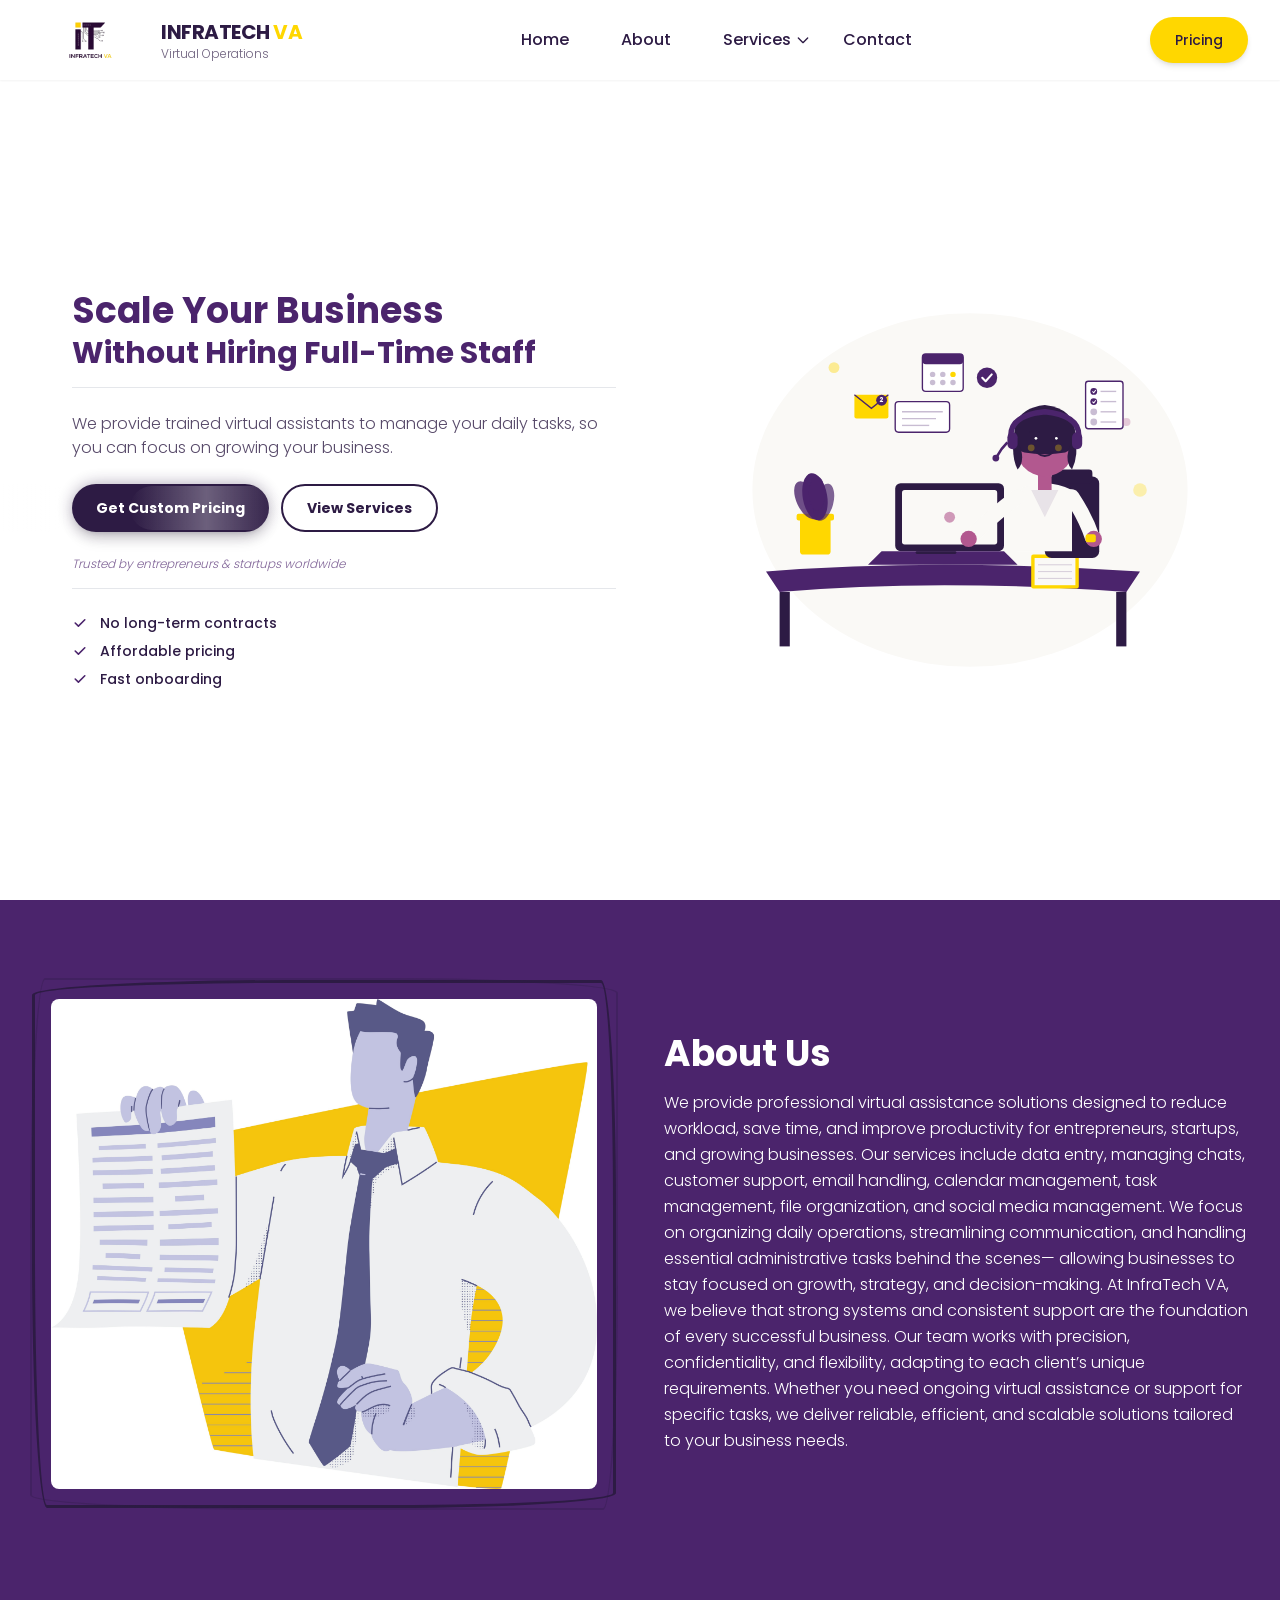
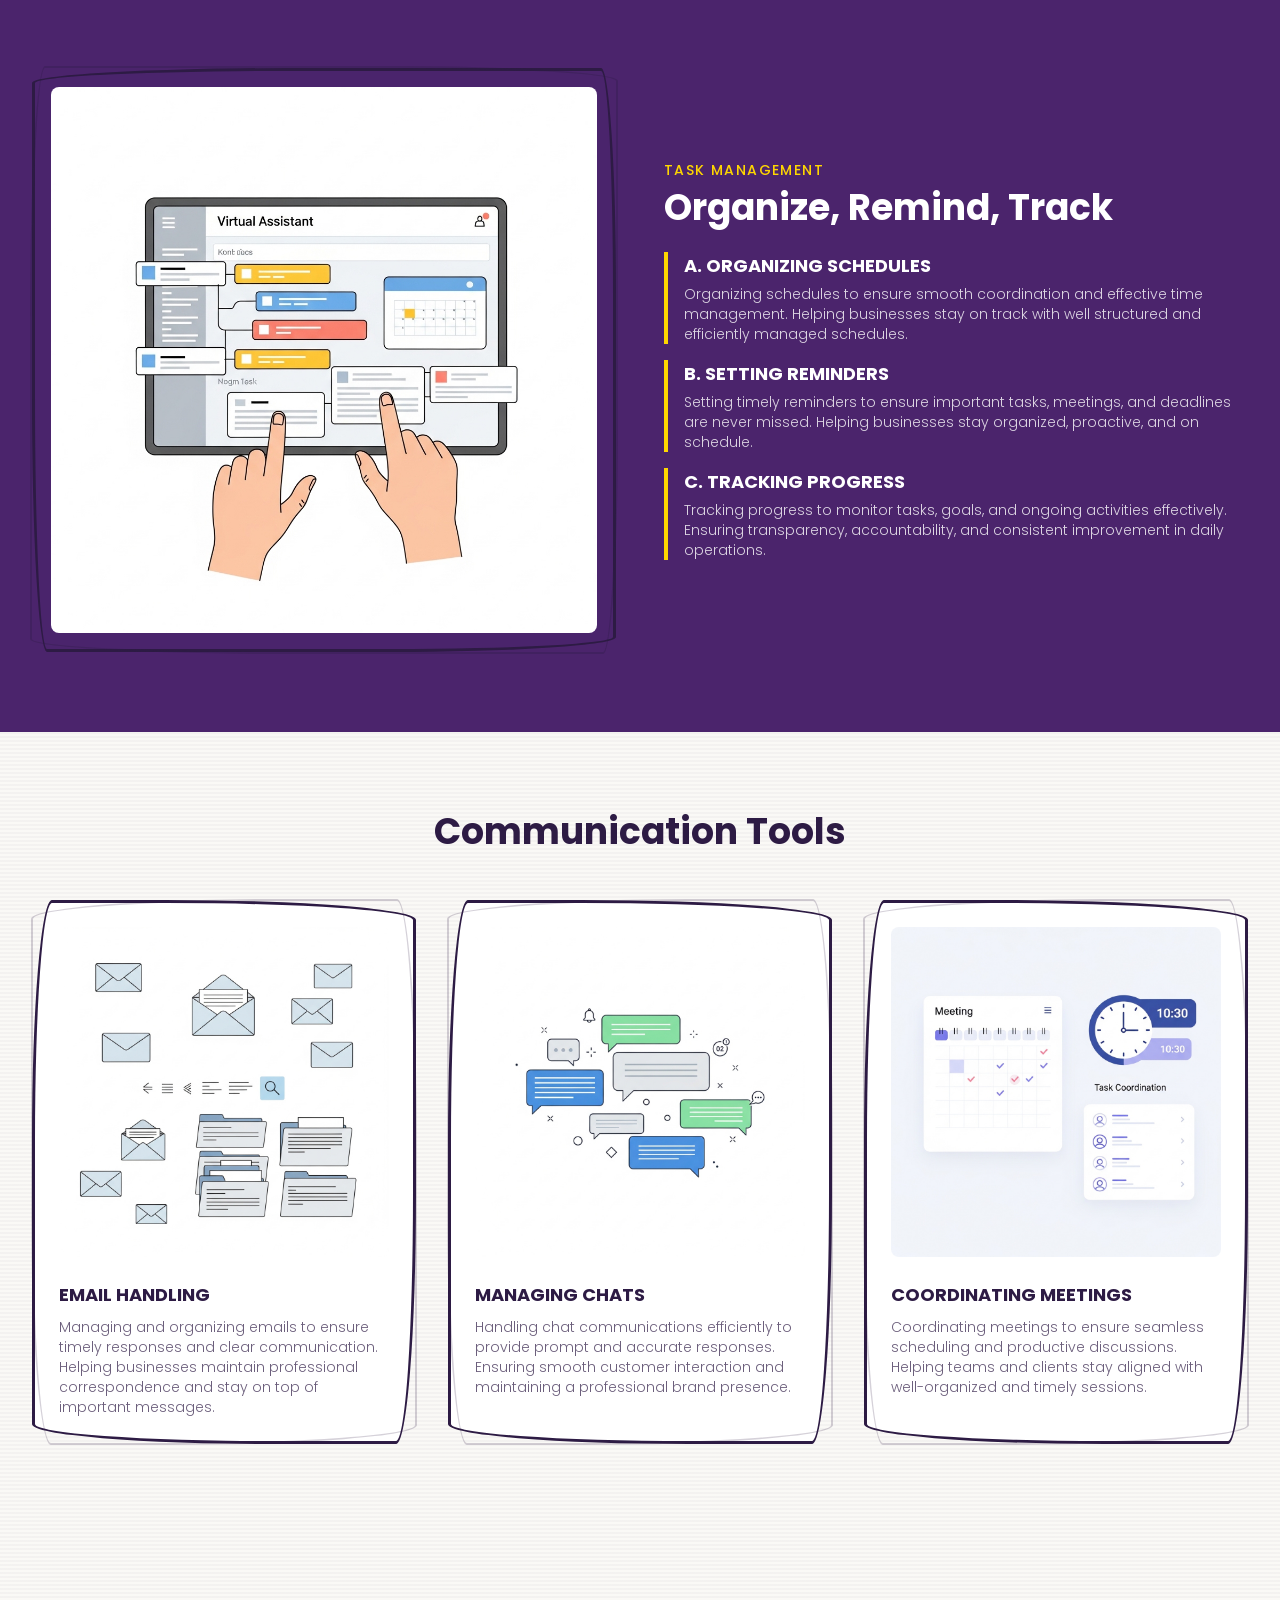
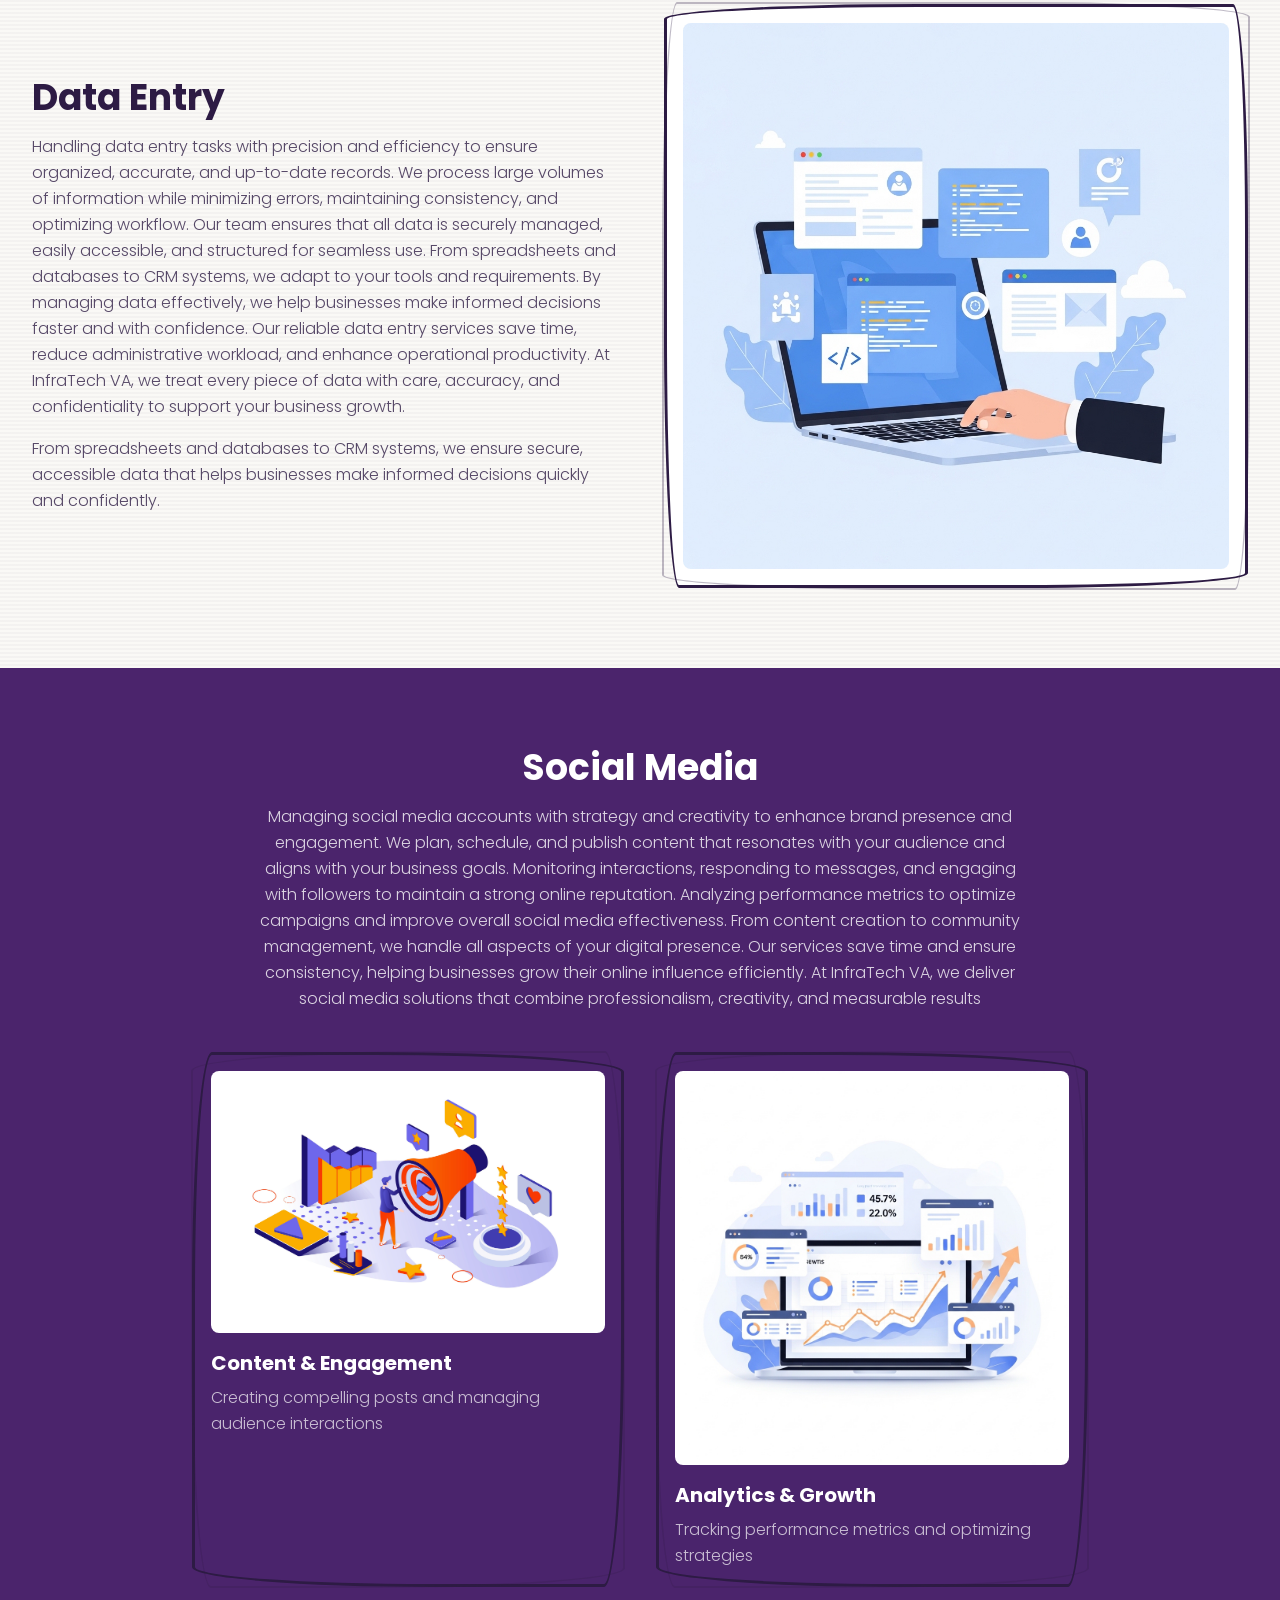
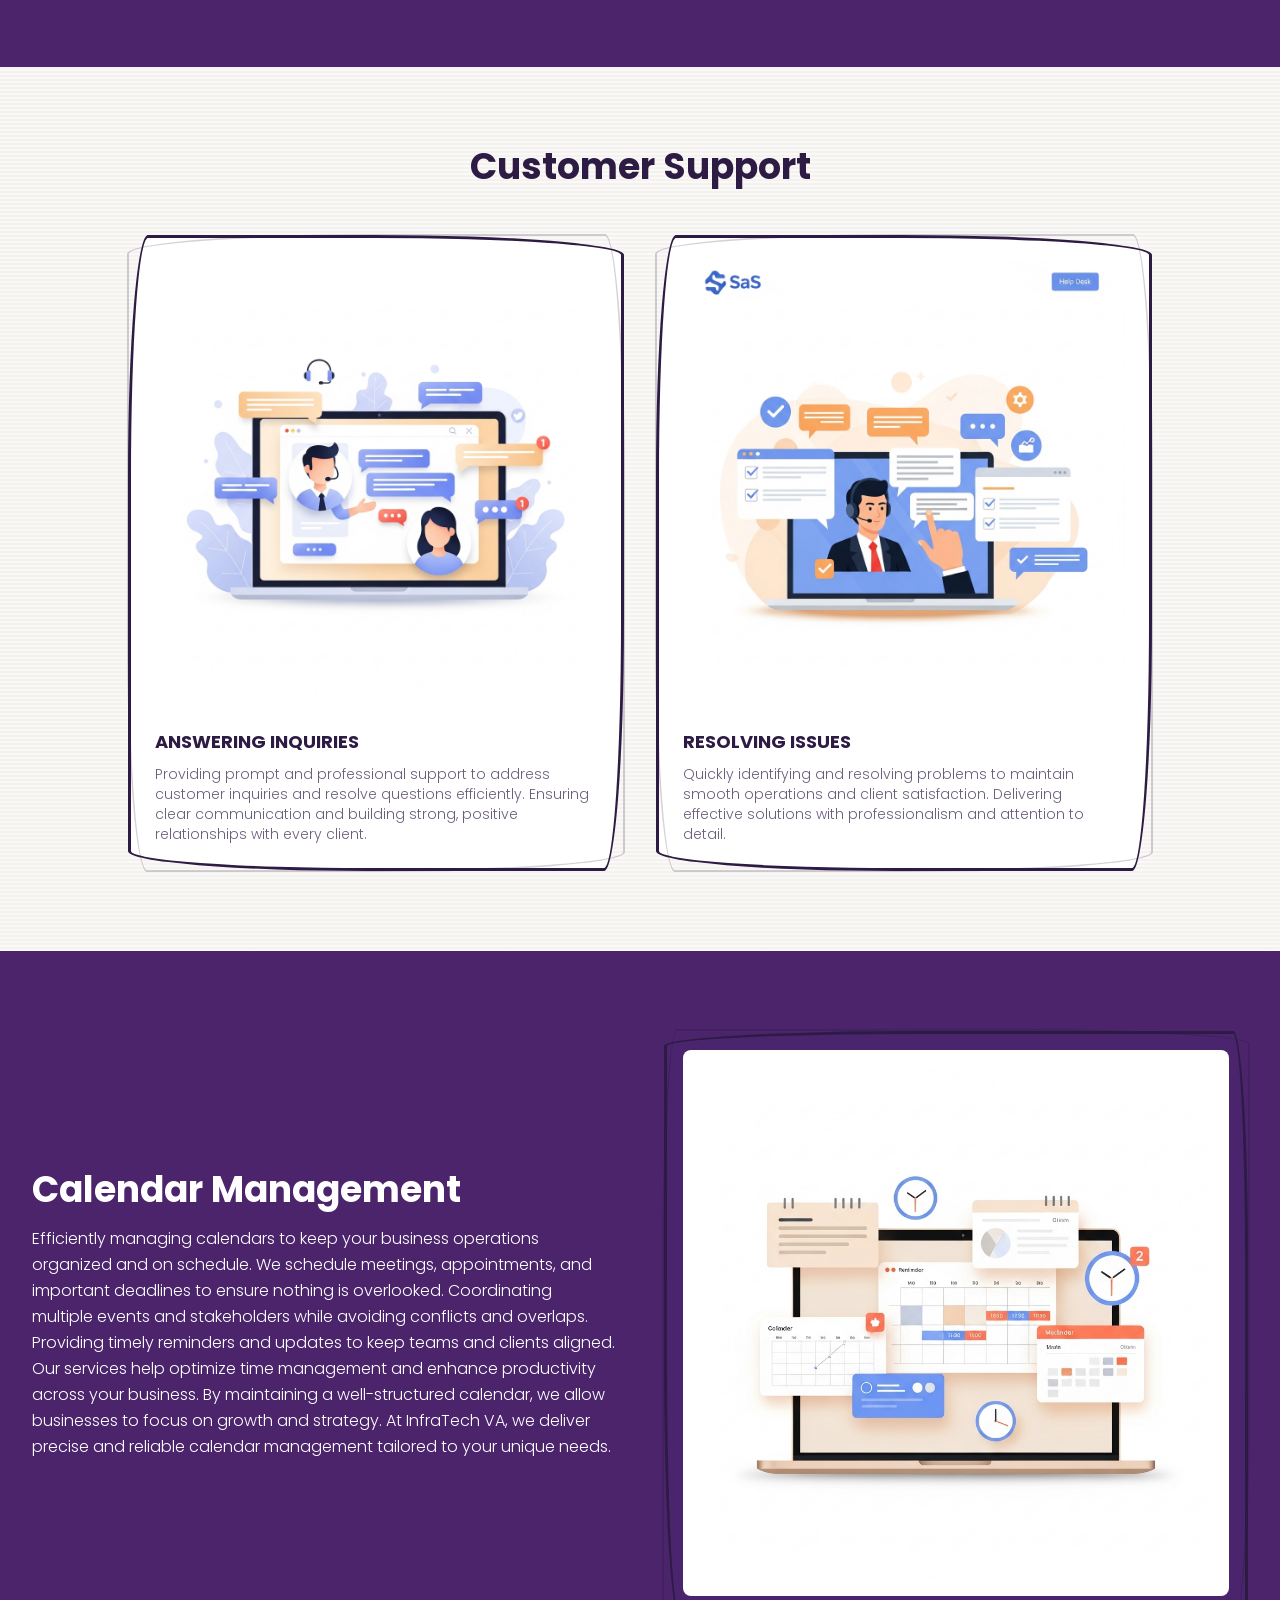
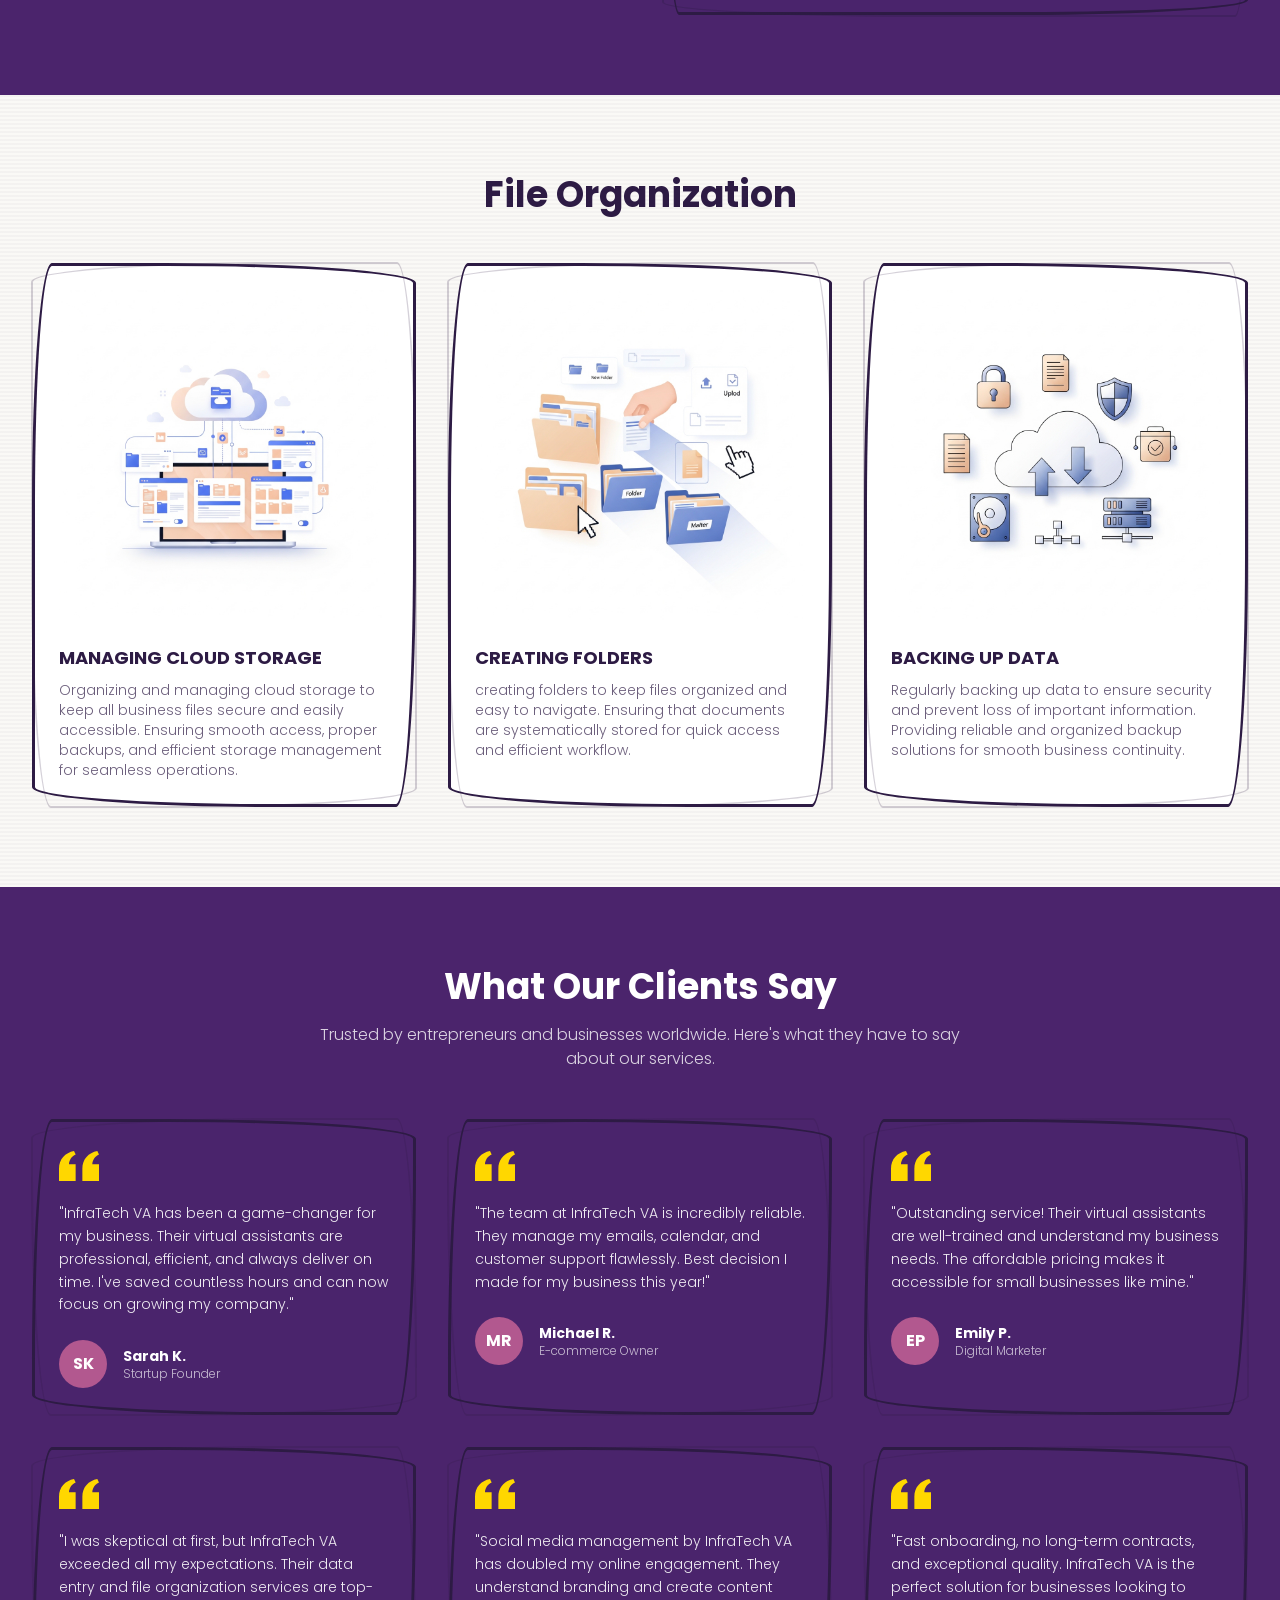
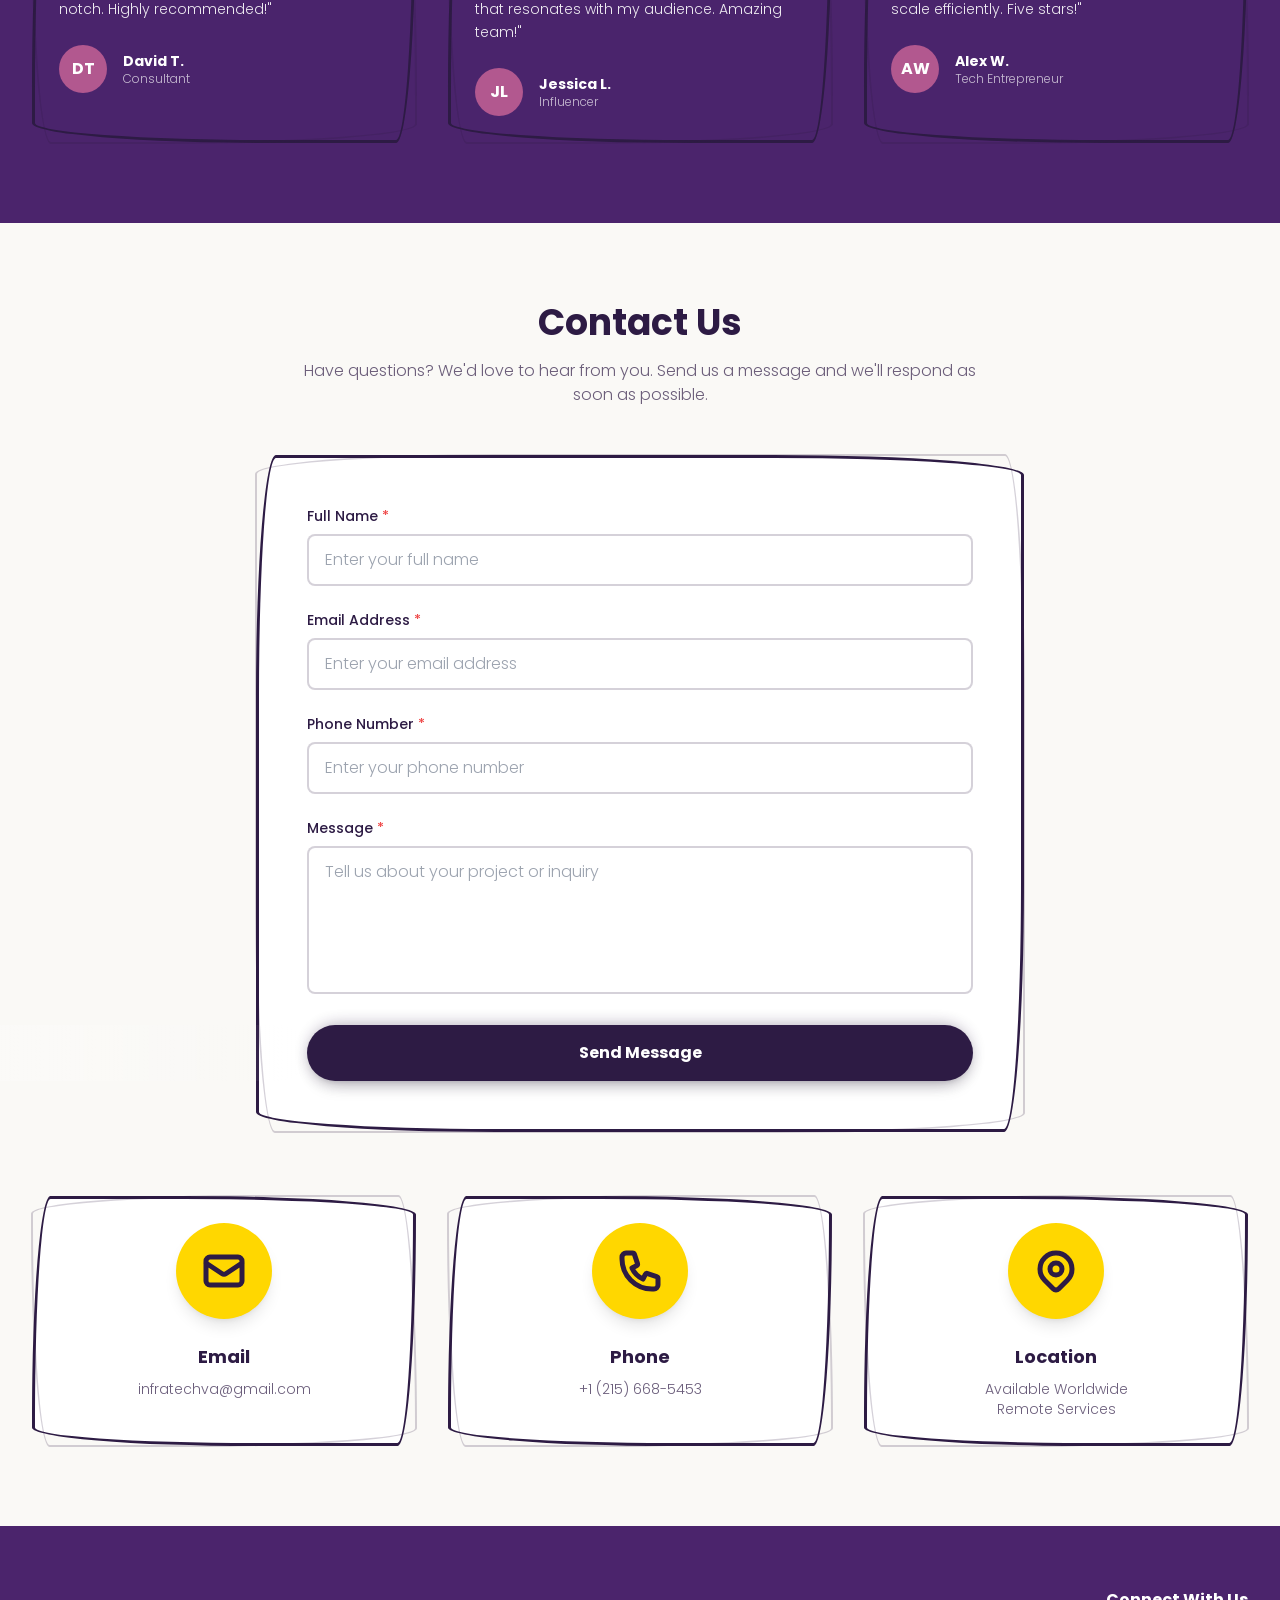
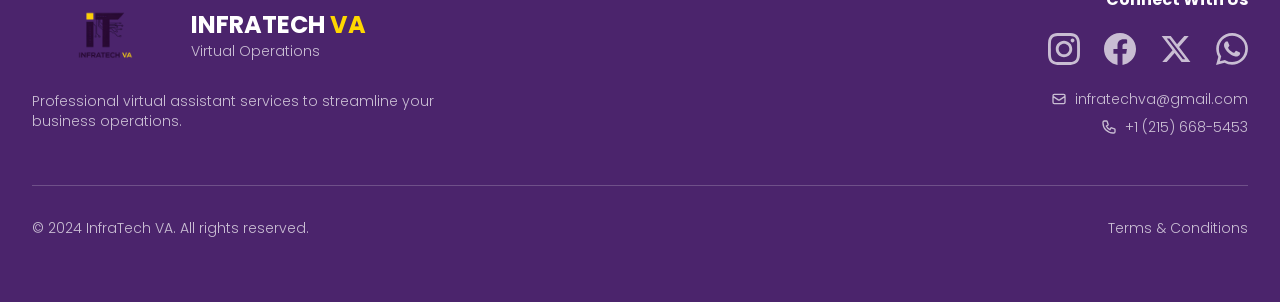
==== commit e97a9df2: "Update: Match VA color to pricing button, increase logo sizes, fix contact card icons" ====
--- a/index.html
+++ b/index.html
@@ -36,11 +36,11 @@
                 <img
                   src="assets/images/Logo.png"
                   alt="InfraTech VA Logo"
-                  class="h-12 w-auto"
+                  class="h-16 w-auto"
                 />
                 <div class="flex flex-col">
                   <span class="text-xl font-bold text-[#2D1B44] tracking-tight"
-                    >INFRATECH <span style="color: rgb(245, 245, 14);"> VA</span></span
+                    >INFRATECH <span style="color: #FFD700;"> VA</span></span
                   >
                   <span class="text-xs text-[#2D1B44]/70 font-light"
                     >Virtual Operations</span
@@ -1281,17 +1281,18 @@
         <div class="grid grid-cols-1 md:grid-cols-3 gap-8 mt-16">
           <!-- Email Card -->
           <div class="hand-drawn-square p-6 bg-white text-center group hover:shadow-xl transition-all duration-300">
-            <div class="mb-4 flex justify-center">
-              <div class="w-20 h-20 rounded-full bg-[#FFD700] flex items-center justify-center shadow-lg group-hover:scale-110 transition-transform duration-300 animate-icon-bounce">
+            <div class="mb-6 flex justify-center">
+              <div class="w-24 h-24 rounded-full bg-[#FFD700] flex items-center justify-center shadow-lg group-hover:scale-110 transition-transform duration-300 animate-icon-bounce">
                 <svg
-                  class="w-10 h-10 text-[#2D1B44]"
-                  fill="currentColor"
+                  class="w-12 h-12 text-[#2D1B44]"
+                  fill="none"
+                  stroke="currentColor"
                   viewBox="0 0 24 24"
+                  stroke-width="2.5"
                 >
                   <path
                     stroke-linecap="round"
                     stroke-linejoin="round"
-                    stroke-width="3"
                     d="M3 8l7.89 5.26a2 2 0 002.22 0L21 8M5 19h14a2 2 0 002-2V7a2 2 0 00-2-2H5a2 2 0 00-2 2v10a2 2 0 002 2z"
                   />
                 </svg>
@@ -1305,17 +1306,18 @@
 
           <!-- Phone Card -->
           <div class="hand-drawn-square p-6 bg-white text-center group hover:shadow-xl transition-all duration-300">
-            <div class="mb-4 flex justify-center">
-              <div class="w-20 h-20 rounded-full bg-[#FFD700] flex items-center justify-center shadow-lg group-hover:scale-110 transition-transform duration-300 animate-icon-bounce" style="animation-delay: 0.2s;">
+            <div class="mb-6 flex justify-center">
+              <div class="w-24 h-24 rounded-full bg-[#FFD700] flex items-center justify-center shadow-lg group-hover:scale-110 transition-transform duration-300 animate-icon-bounce" style="animation-delay: 0.2s;">
                 <svg
-                  class="w-10 h-10 text-[#2D1B44]"
-                  fill="currentColor"
+                  class="w-12 h-12 text-[#2D1B44]"
+                  fill="none"
+                  stroke="currentColor"
                   viewBox="0 0 24 24"
+                  stroke-width="2.5"
                 >
                   <path
                     stroke-linecap="round"
                     stroke-linejoin="round"
-                    stroke-width="3"
                     d="M3 5a2 2 0 012-2h3.28a1 1 0 01.948.684l1.498 4.493a1 1 0 01-.502 1.21l-2.257 1.13a11.042 11.042 0 005.516 5.516l1.13-2.257a1 1 0 011.21-.502l4.493 1.498a1 1 0 01.684.949V19a2 2 0 01-2 2h-1C9.716 21 3 14.284 3 6V5z"
                   />
                 </svg>
@@ -1329,23 +1331,23 @@
 
           <!-- Location Card -->
           <div class="hand-drawn-square p-6 bg-white text-center group hover:shadow-xl transition-all duration-300">
-            <div class="mb-4 flex justify-center">
-              <div class="w-20 h-20 rounded-full bg-[#FFD700] flex items-center justify-center shadow-lg group-hover:scale-110 transition-transform duration-300 animate-icon-bounce" style="animation-delay: 0.4s;">
+            <div class="mb-6 flex justify-center">
+              <div class="w-24 h-24 rounded-full bg-[#FFD700] flex items-center justify-center shadow-lg group-hover:scale-110 transition-transform duration-300 animate-icon-bounce" style="animation-delay: 0.4s;">
                 <svg
-                  class="w-10 h-10 text-[#2D1B44]"
-                  fill="currentColor"
+                  class="w-12 h-12 text-[#2D1B44]"
+                  fill="none"
+                  stroke="currentColor"
                   viewBox="0 0 24 24"
+                  stroke-width="2.5"
                 >
                   <path
                     stroke-linecap="round"
                     stroke-linejoin="round"
-                    stroke-width="3"
                     d="M17.657 16.657L13.414 20.9a1.998 1.998 0 01-2.827 0l-4.244-4.243a8 8 0 1111.314 0z"
                   />
                   <path
                     stroke-linecap="round"
                     stroke-linejoin="round"
-                    stroke-width="3"
                     d="M15 11a3 3 0 11-6 0 3 3 0 016 0z"
                   />
                 </svg>
@@ -1371,7 +1373,7 @@
                 <img
                   src="assets/images/Logo.png"
                   alt="InfraTech VA Logo"
-                  class="h-16 w-auto"
+                  class="h-20 w-auto"
                 />
                 <div>
                   <h3 class="text-white font-bold text-2xl">INFRATECH <span style="color: #FFD700;">VA</span></h3>
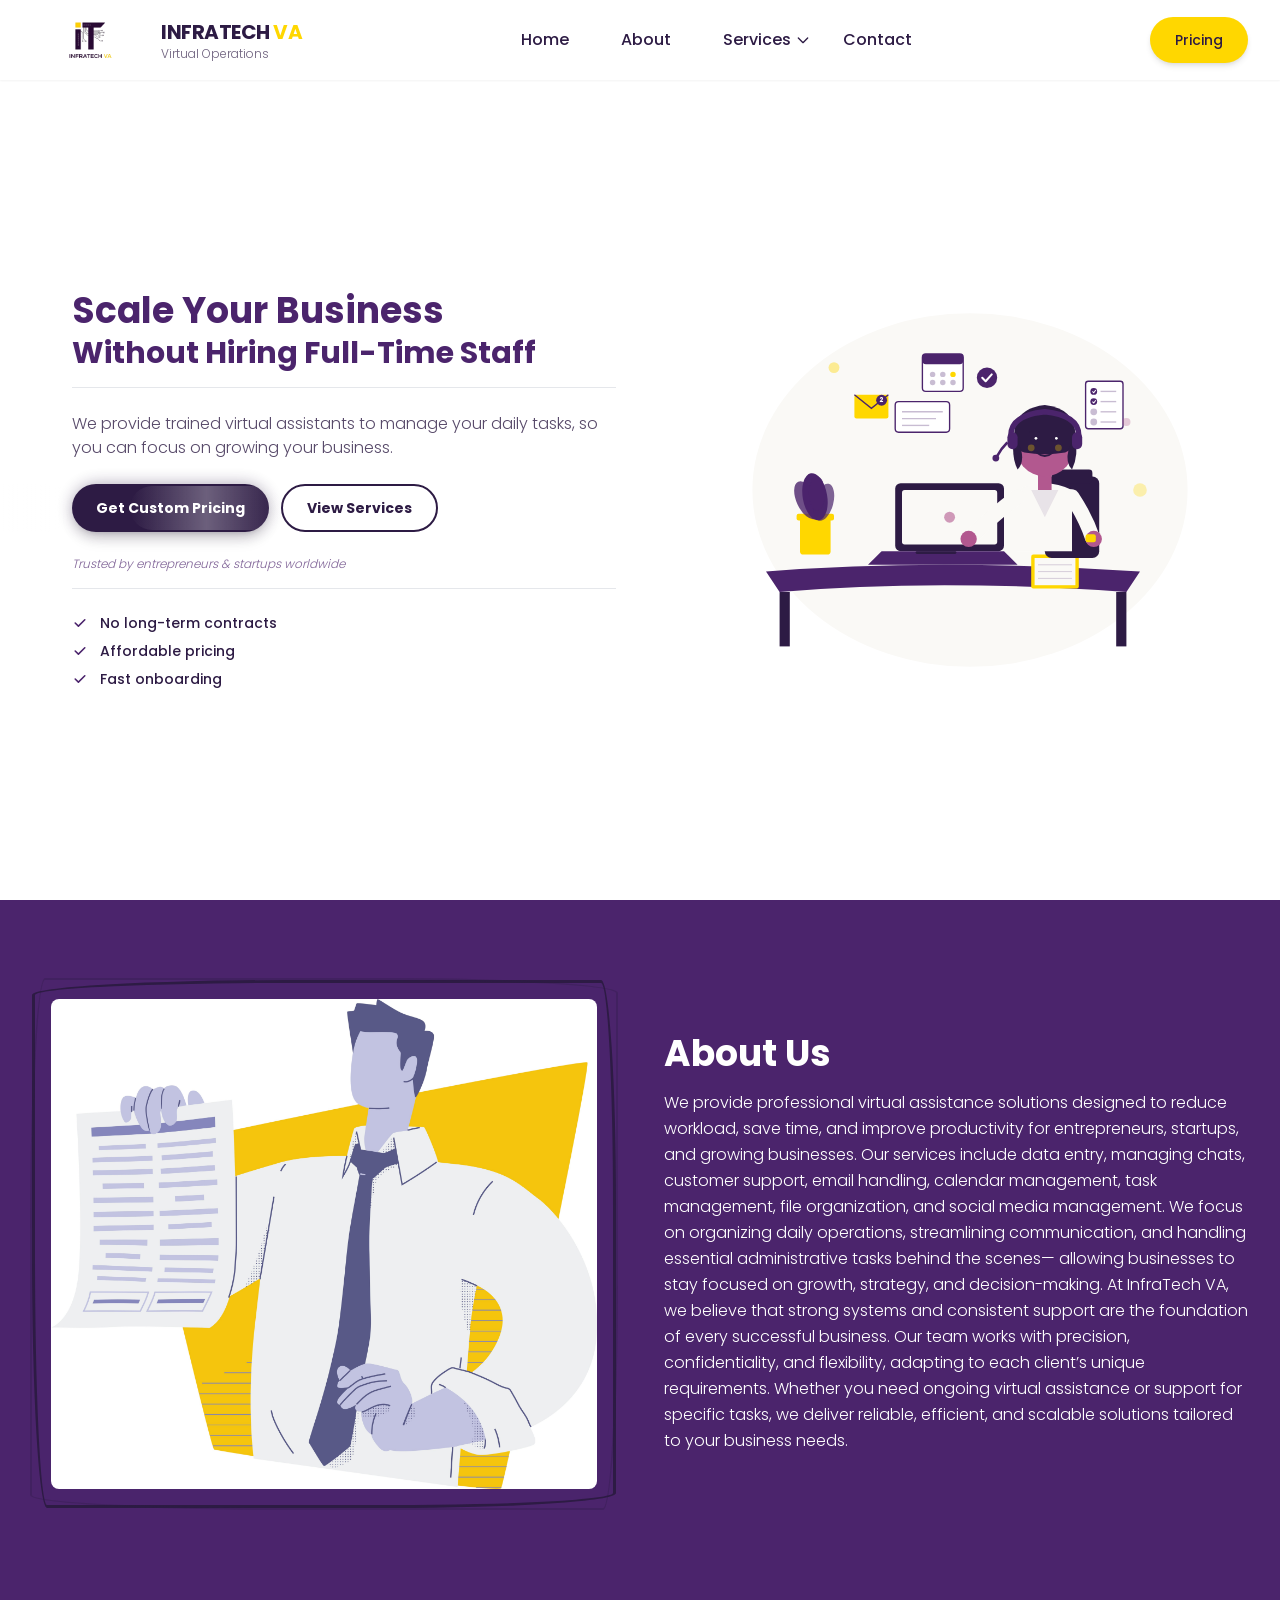
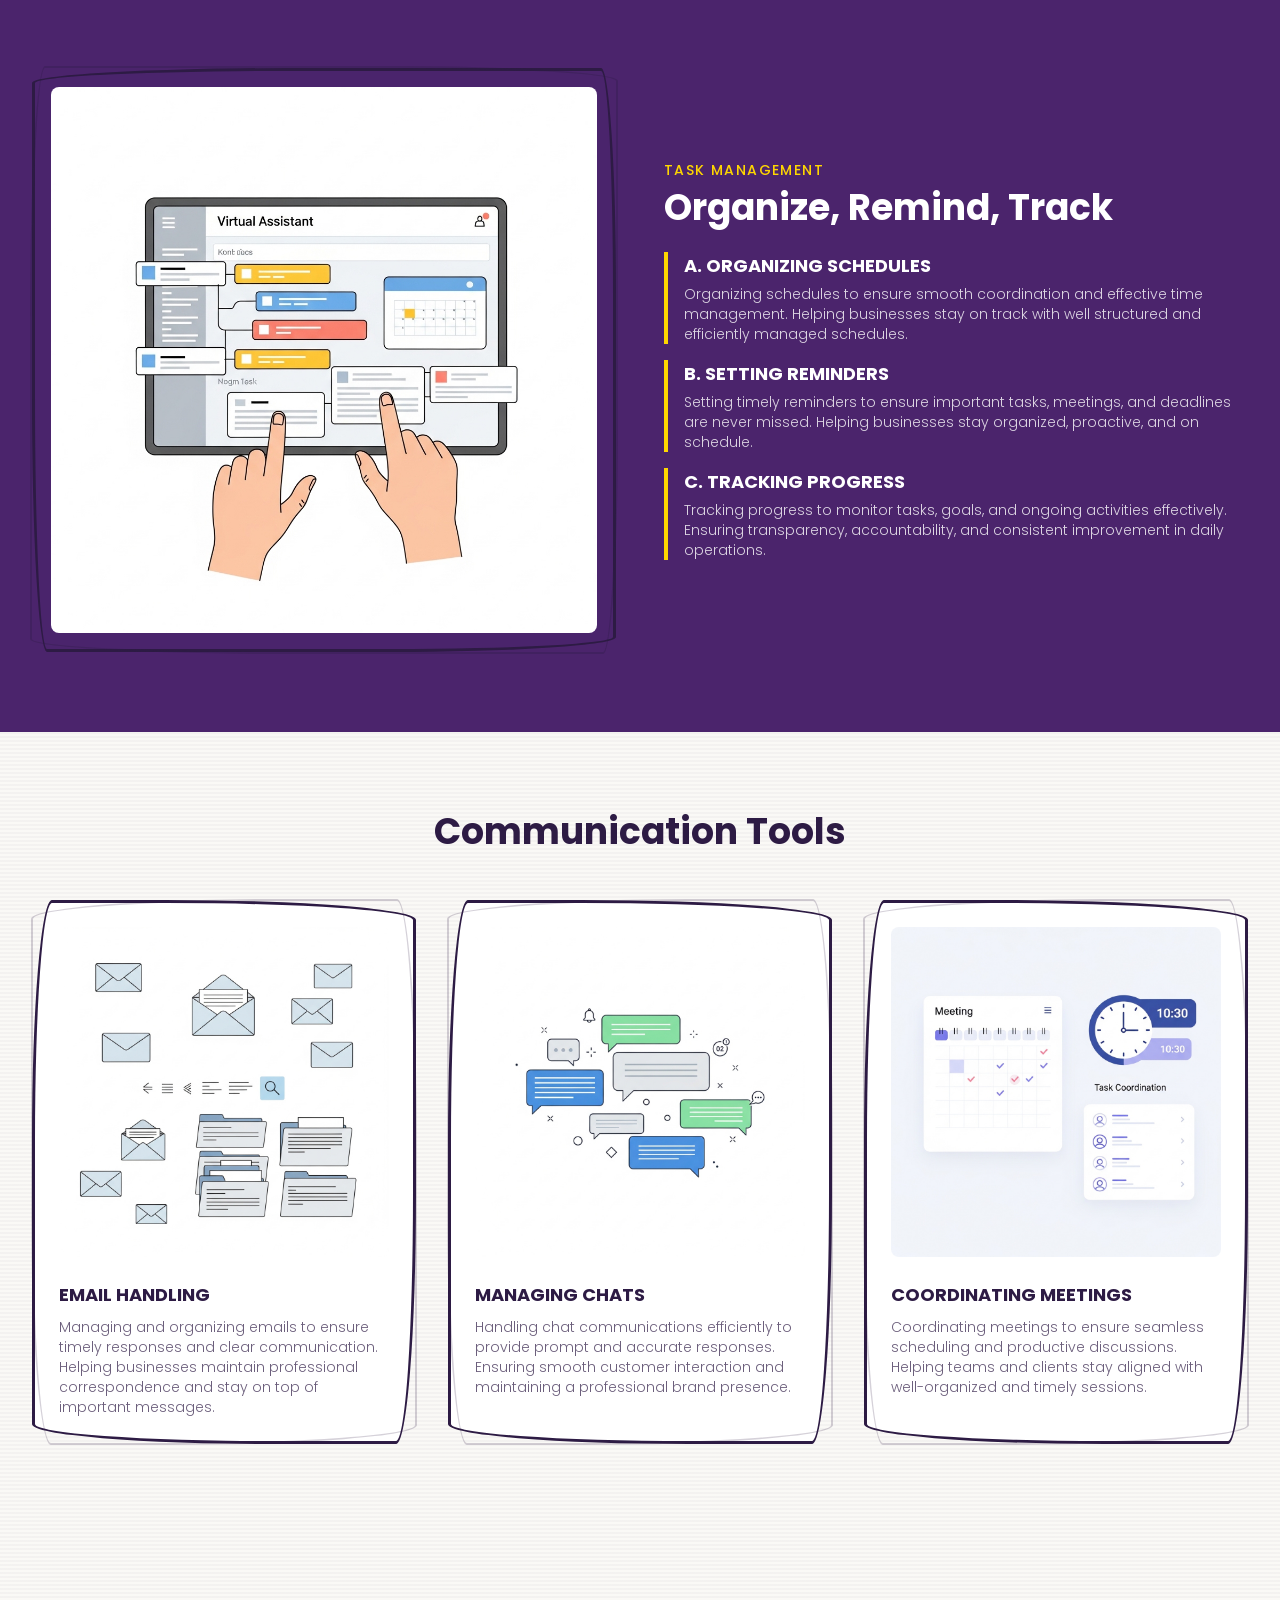
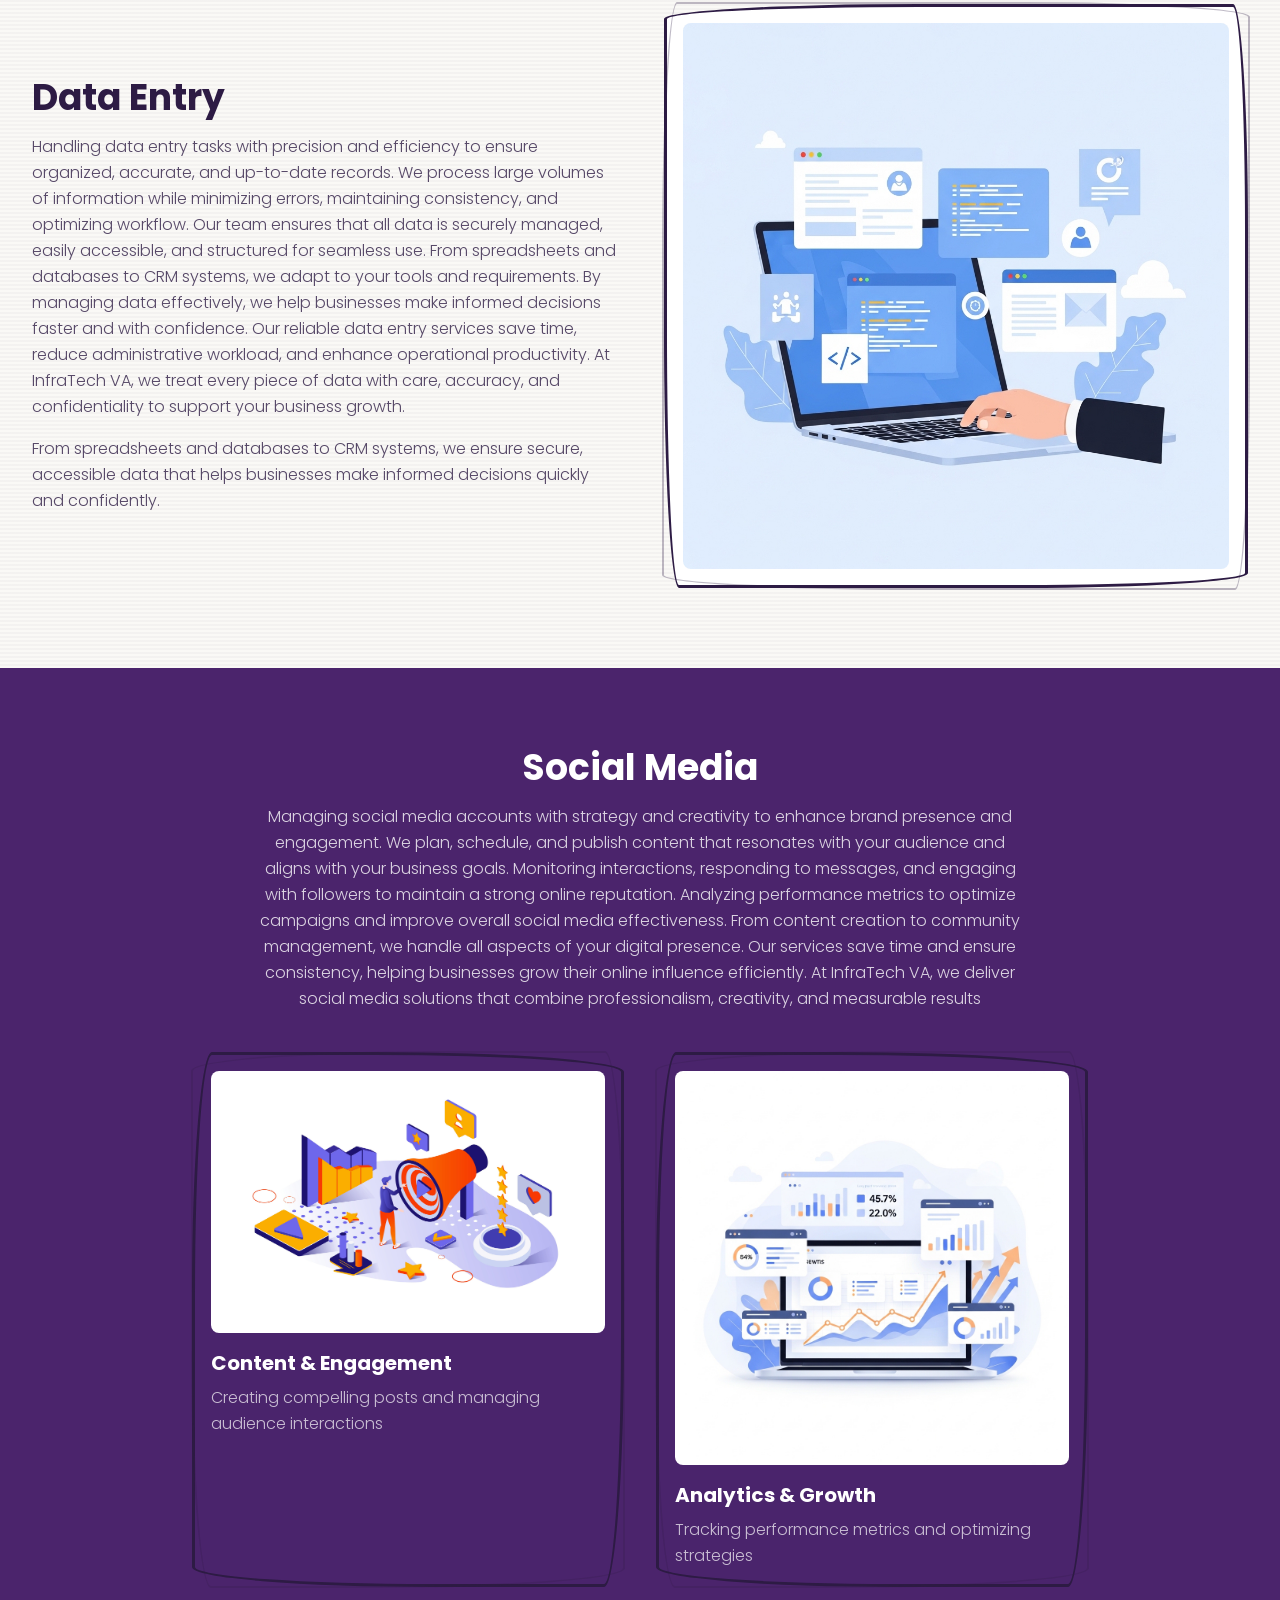
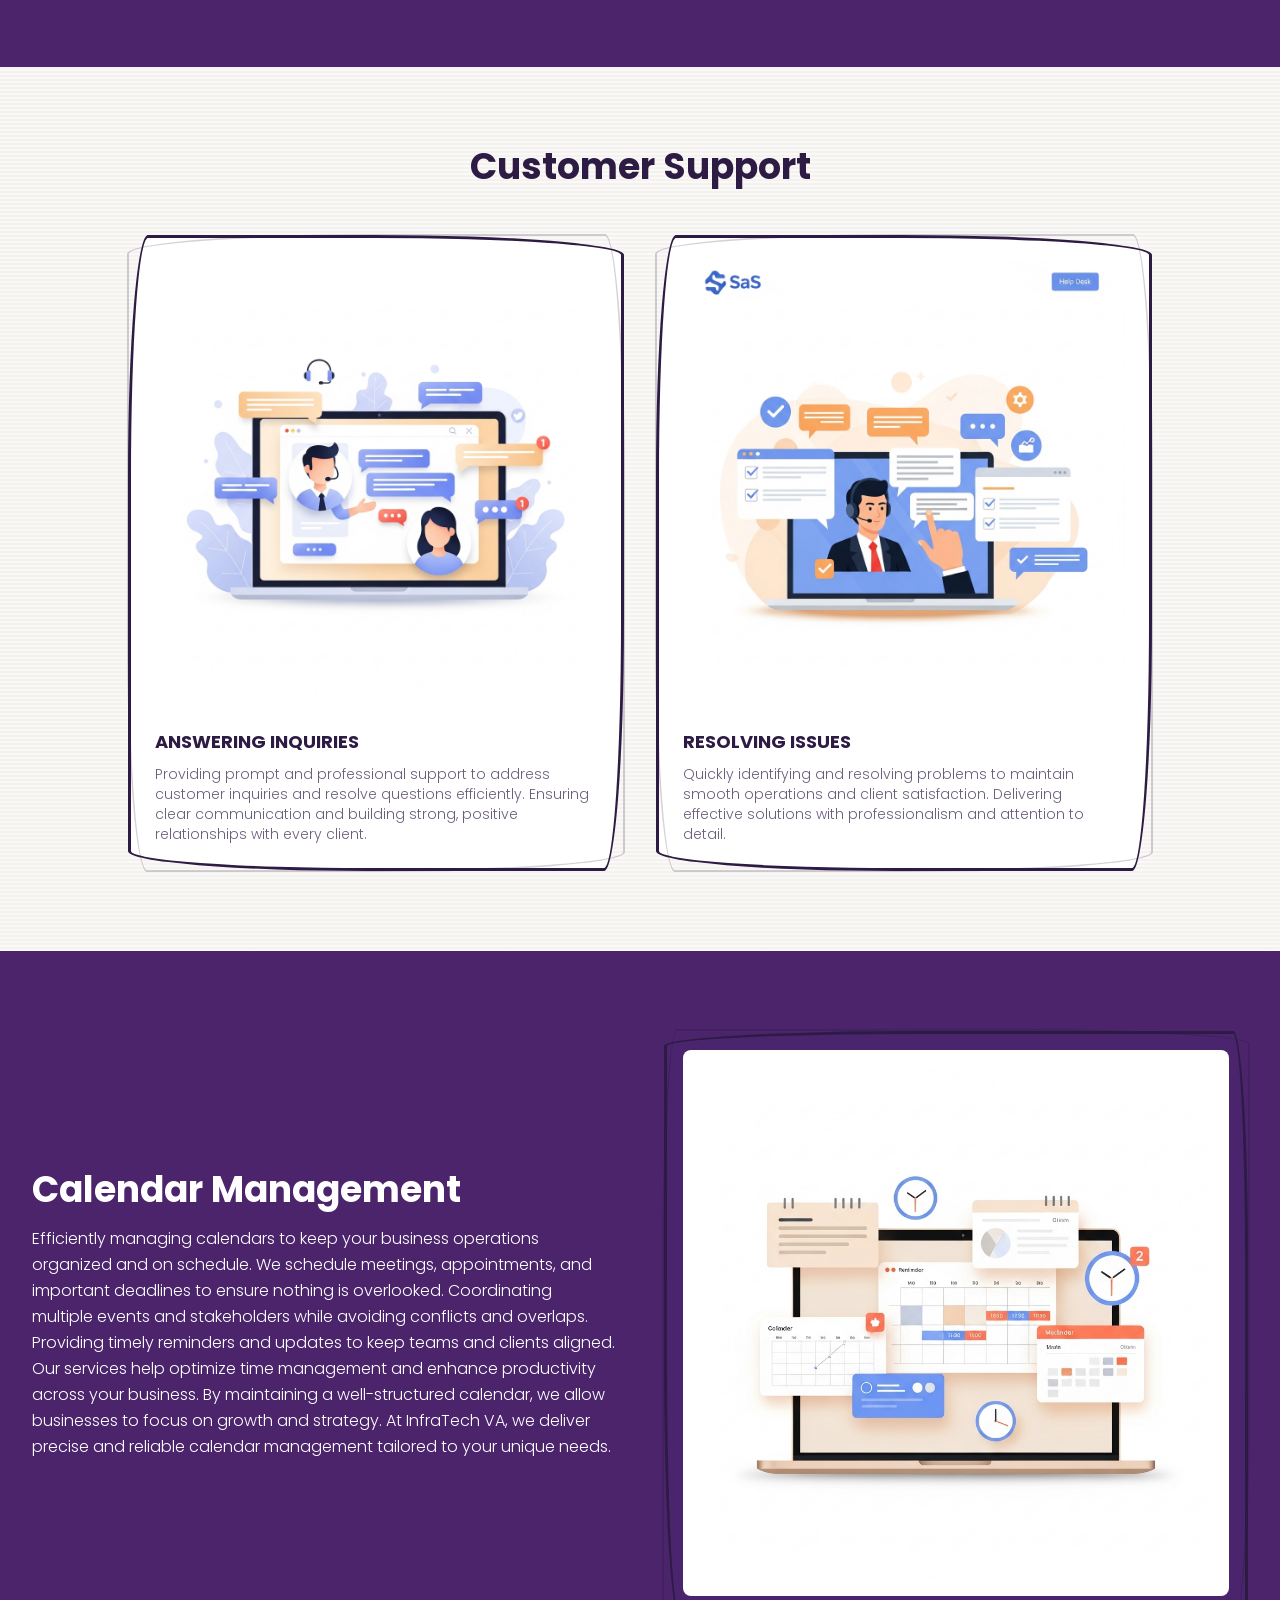
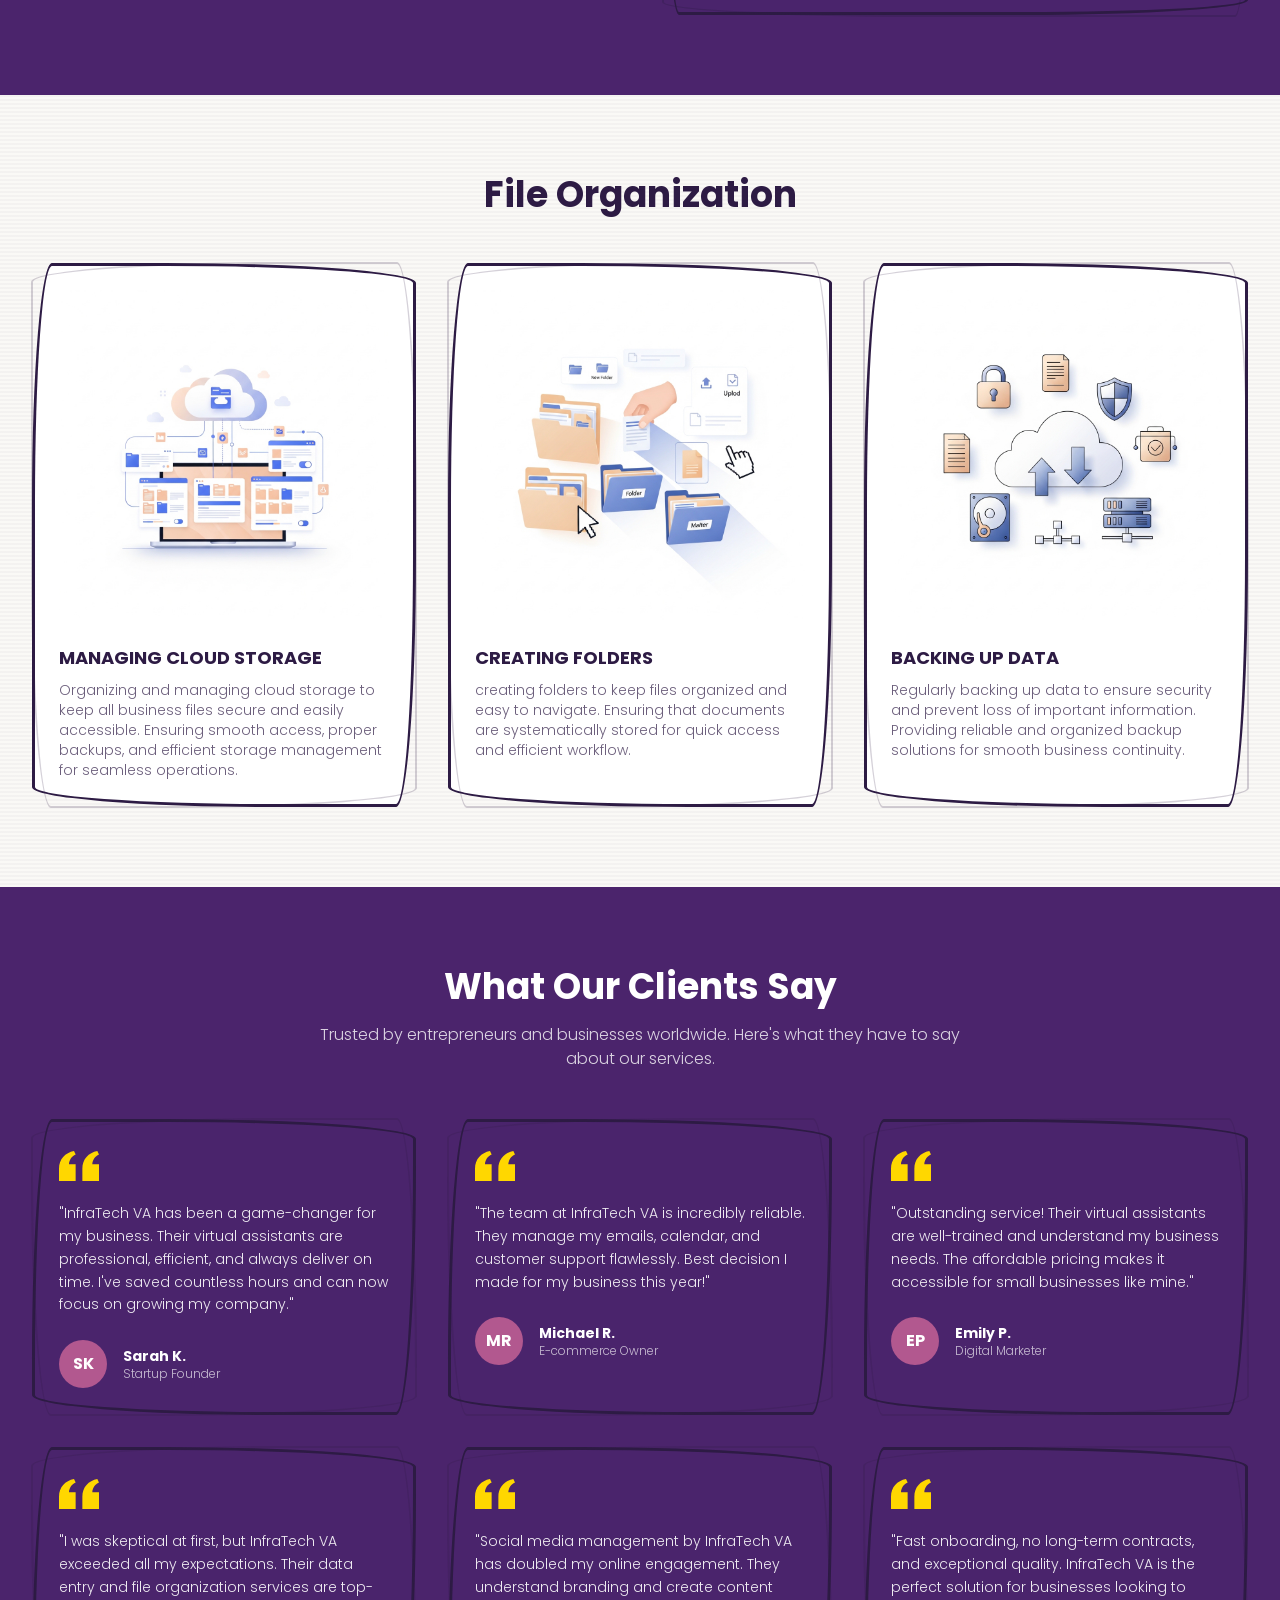
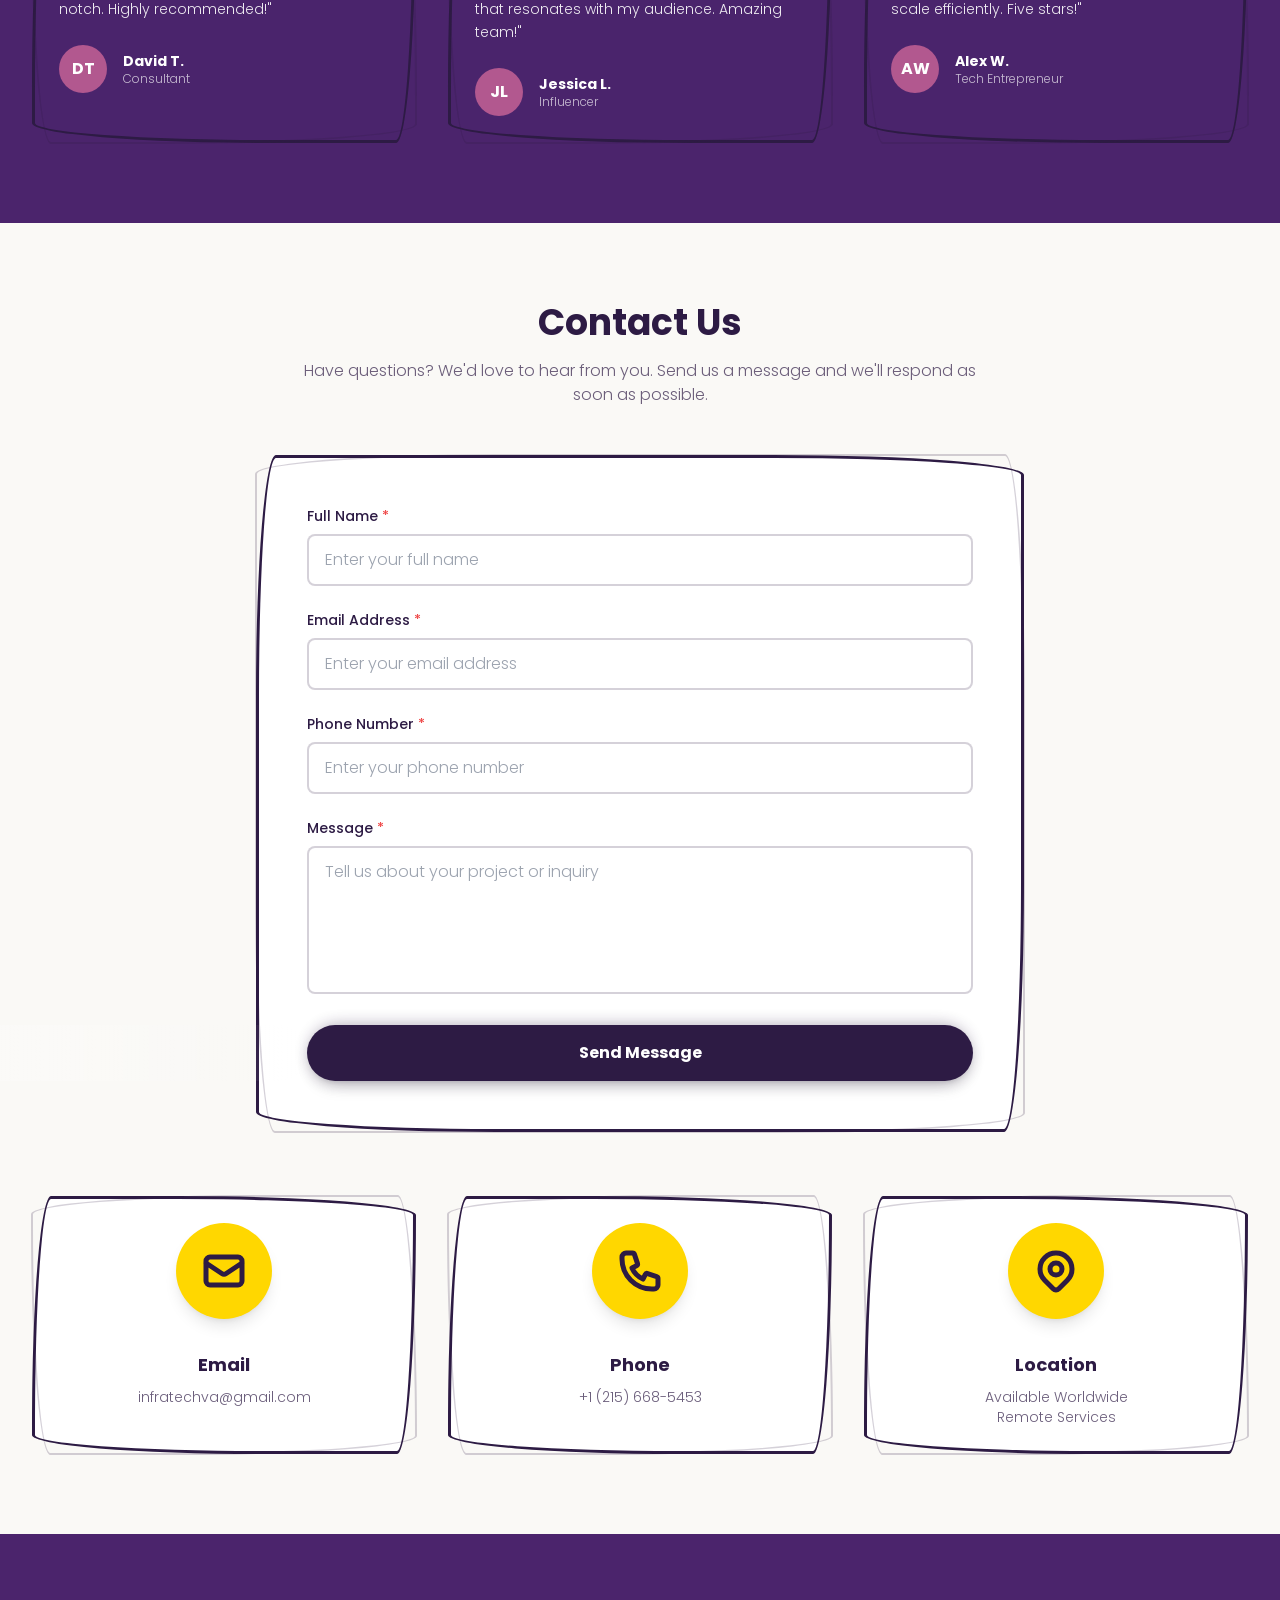
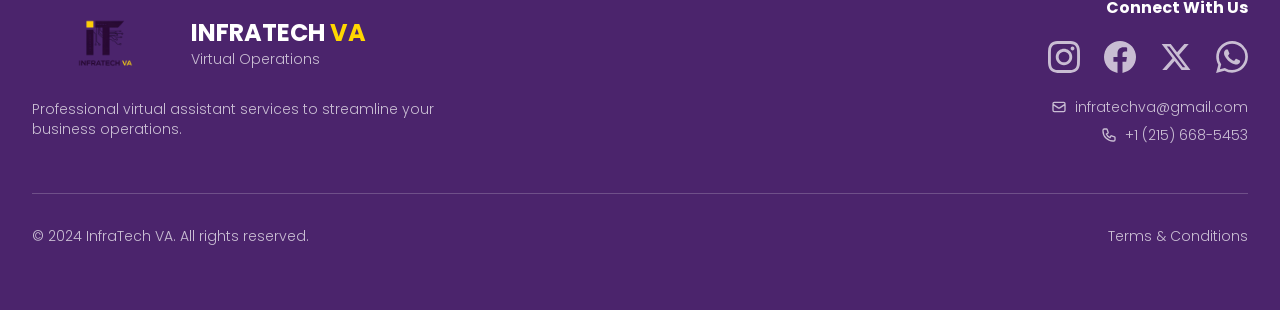
==== commit d99ea0a1: "Fix contact card icons positioning - properly centered with flexbox layout" ====
--- a/index.html
+++ b/index.html
@@ -1280,9 +1280,9 @@
         <!-- Contact Information Cards -->
         <div class="grid grid-cols-1 md:grid-cols-3 gap-8 mt-16">
           <!-- Email Card -->
-          <div class="hand-drawn-square p-6 bg-white text-center group hover:shadow-xl transition-all duration-300">
-            <div class="mb-6 flex justify-center">
-              <div class="w-24 h-24 rounded-full bg-[#FFD700] flex items-center justify-center shadow-lg group-hover:scale-110 transition-transform duration-300 animate-icon-bounce">
+          <div class="hand-drawn-square p-6 bg-white group hover:shadow-xl transition-all duration-300 flex flex-col items-center">
+            <div class="flex-shrink-0 mb-4">
+              <div class="w-24 h-24 rounded-full bg-[#FFD700] flex items-center justify-center shadow-lg hover:scale-110 transition-transform duration-300 animate-icon-bounce">
                 <svg
                   class="w-12 h-12 text-[#2D1B44]"
                   fill="none"
@@ -1298,16 +1298,18 @@
                 </svg>
               </div>
             </div>
-            <h3 class="text-lg font-semibold text-[#2D1B44] mb-2">Email</h3>
-            <p class="text-[#2D1B44]/70 font-light text-sm">
-              infratechva@gmail.com
-            </p>
+            <div class="text-center mt-4">
+              <h3 class="text-lg font-semibold text-[#2D1B44] mb-2">Email</h3>
+              <p class="text-[#2D1B44]/70 font-light text-sm">
+                infratechva@gmail.com
+              </p>
+            </div>
           </div>
 
           <!-- Phone Card -->
-          <div class="hand-drawn-square p-6 bg-white text-center group hover:shadow-xl transition-all duration-300">
-            <div class="mb-6 flex justify-center">
-              <div class="w-24 h-24 rounded-full bg-[#FFD700] flex items-center justify-center shadow-lg group-hover:scale-110 transition-transform duration-300 animate-icon-bounce" style="animation-delay: 0.2s;">
+          <div class="hand-drawn-square p-6 bg-white group hover:shadow-xl transition-all duration-300 flex flex-col items-center">
+            <div class="flex-shrink-0 mb-4">
+              <div class="w-24 h-24 rounded-full bg-[#FFD700] flex items-center justify-center shadow-lg hover:scale-110 transition-transform duration-300 animate-icon-bounce" style="animation-delay: 0.2s;">
                 <svg
                   class="w-12 h-12 text-[#2D1B44]"
                   fill="none"
@@ -1323,16 +1325,18 @@
                 </svg>
               </div>
             </div>
-            <h3 class="text-lg font-semibold text-[#2D1B44] mb-2">Phone</h3>
-            <p class="text-[#2D1B44]/70 font-light text-sm">
-              +1 (215) 668-5453
-            </p>
+            <div class="text-center mt-4">
+              <h3 class="text-lg font-semibold text-[#2D1B44] mb-2">Phone</h3>
+              <p class="text-[#2D1B44]/70 font-light text-sm">
+                +1 (215) 668-5453
+              </p>
+            </div>
           </div>
 
           <!-- Location Card -->
-          <div class="hand-drawn-square p-6 bg-white text-center group hover:shadow-xl transition-all duration-300">
-            <div class="mb-6 flex justify-center">
-              <div class="w-24 h-24 rounded-full bg-[#FFD700] flex items-center justify-center shadow-lg group-hover:scale-110 transition-transform duration-300 animate-icon-bounce" style="animation-delay: 0.4s;">
+          <div class="hand-drawn-square p-6 bg-white group hover:shadow-xl transition-all duration-300 flex flex-col items-center">
+            <div class="flex-shrink-0 mb-4">
+              <div class="w-24 h-24 rounded-full bg-[#FFD700] flex items-center justify-center shadow-lg hover:scale-110 transition-transform duration-300 animate-icon-bounce" style="animation-delay: 0.4s;">
                 <svg
                   class="w-12 h-12 text-[#2D1B44]"
                   fill="none"
@@ -1353,10 +1357,12 @@
                 </svg>
               </div>
             </div>
-            <h3 class="text-lg font-semibold text-[#2D1B44] mb-2">Location</h3>
-            <p class="text-[#2D1B44]/70 font-light text-sm">
-              Available Worldwide<br />Remote Services
-            </p>
+            <div class="text-center mt-4">
+              <h3 class="text-lg font-semibold text-[#2D1B44] mb-2">Location</h3>
+              <p class="text-[#2D1B44]/70 font-light text-sm">
+                Available Worldwide<br />Remote Services
+              </p>
+            </div>
           </div>
         </div>
       </div>
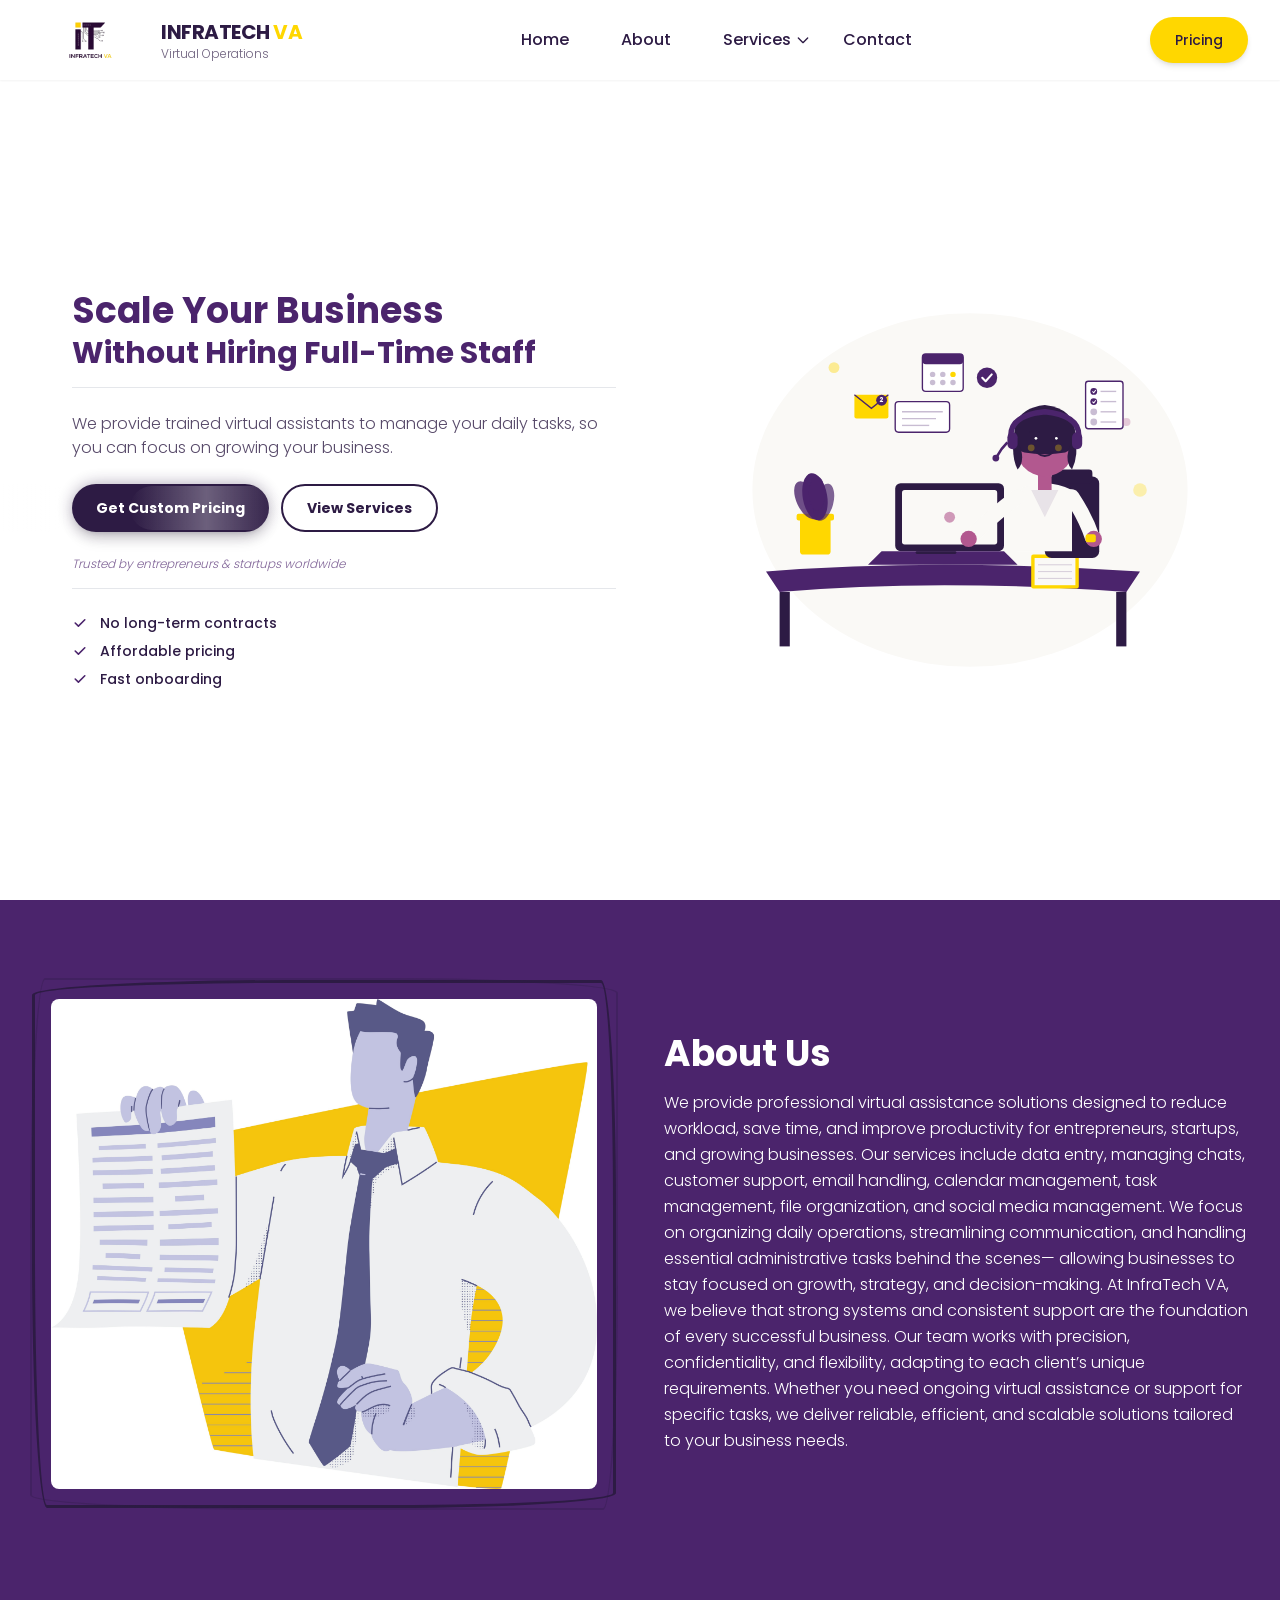
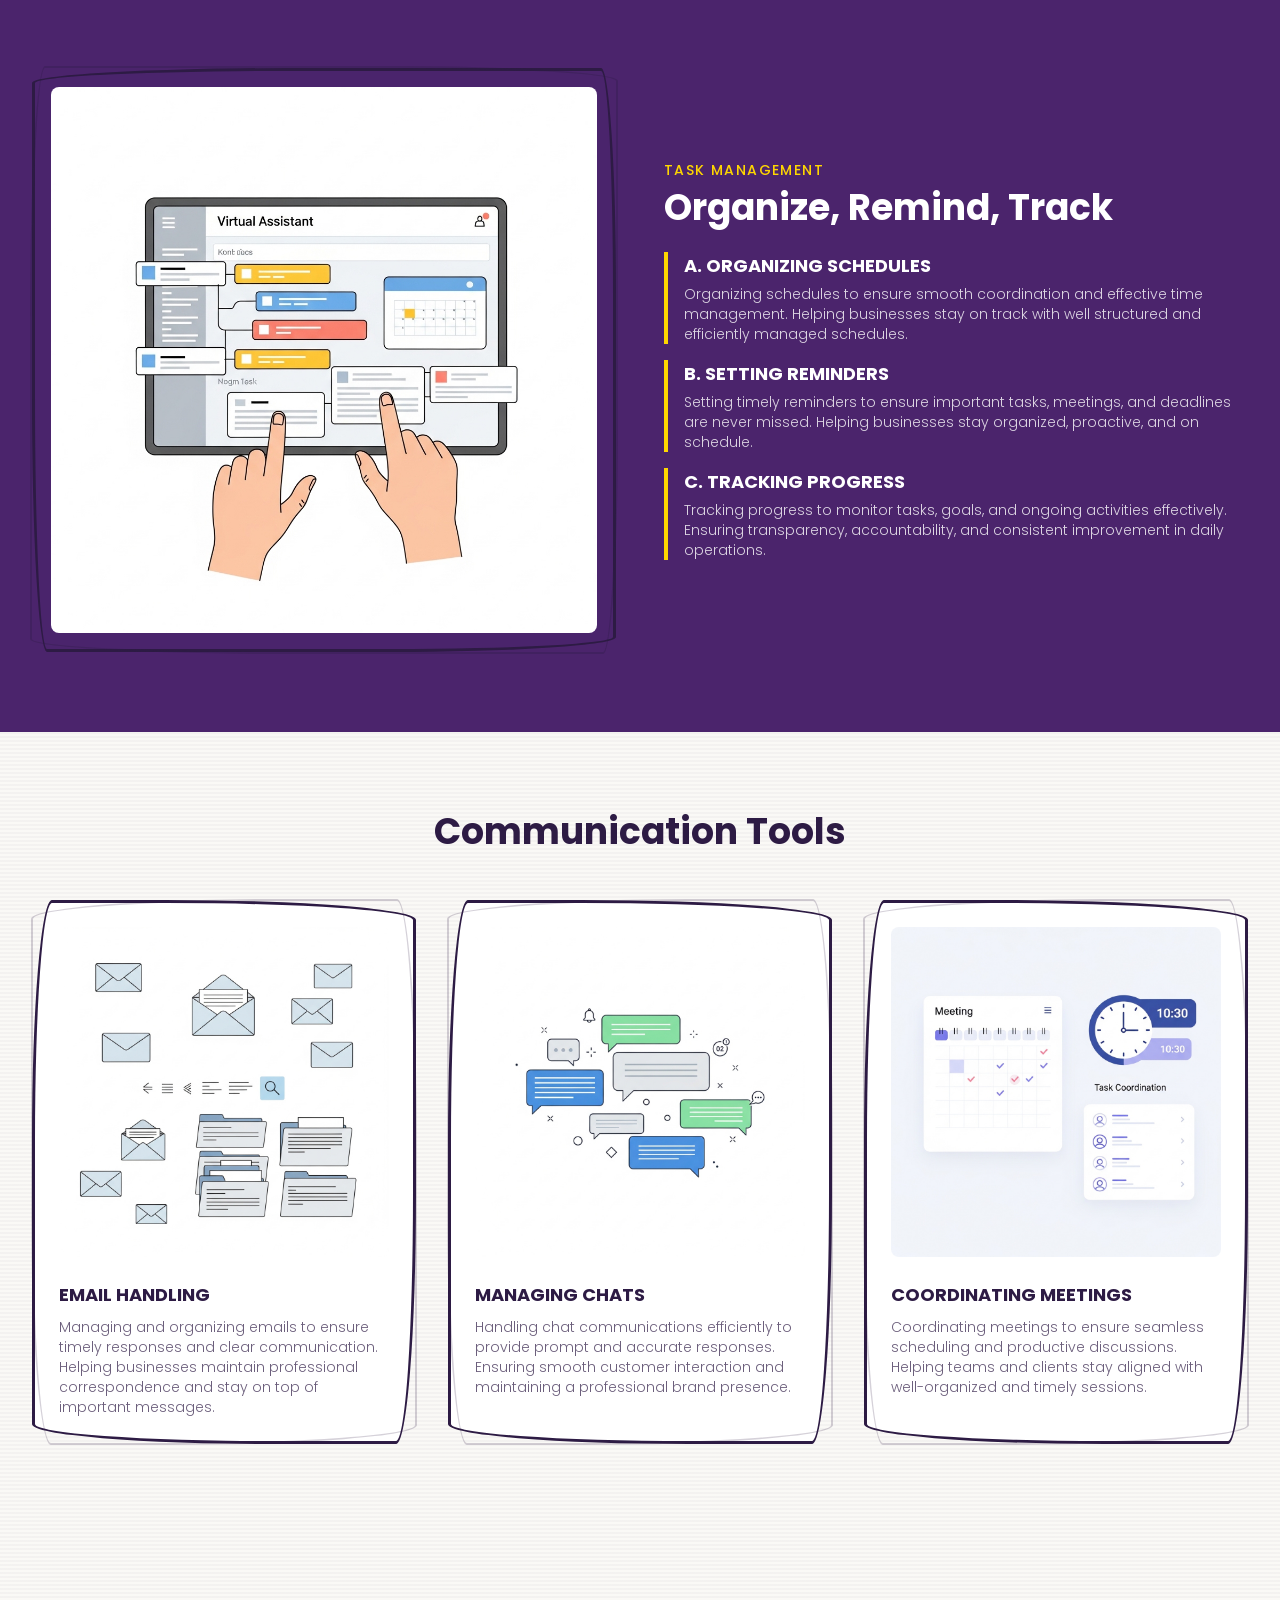
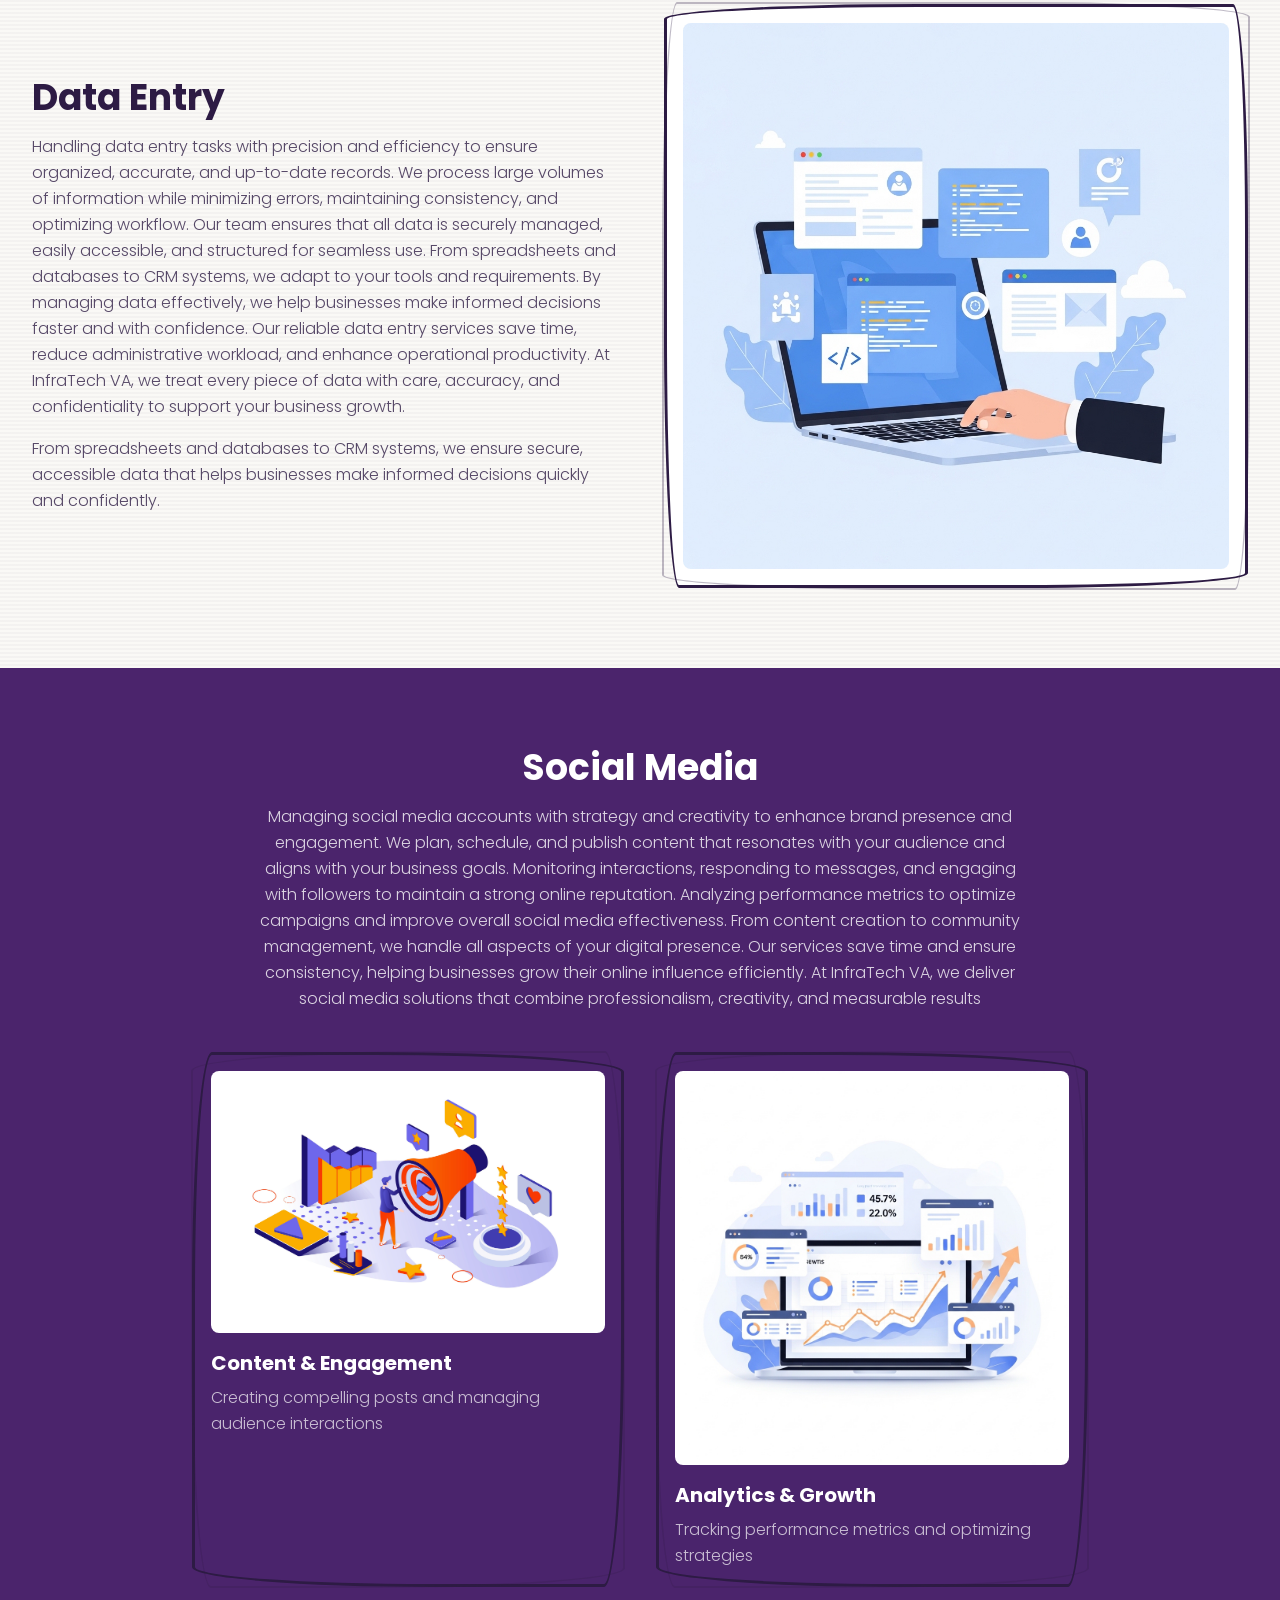
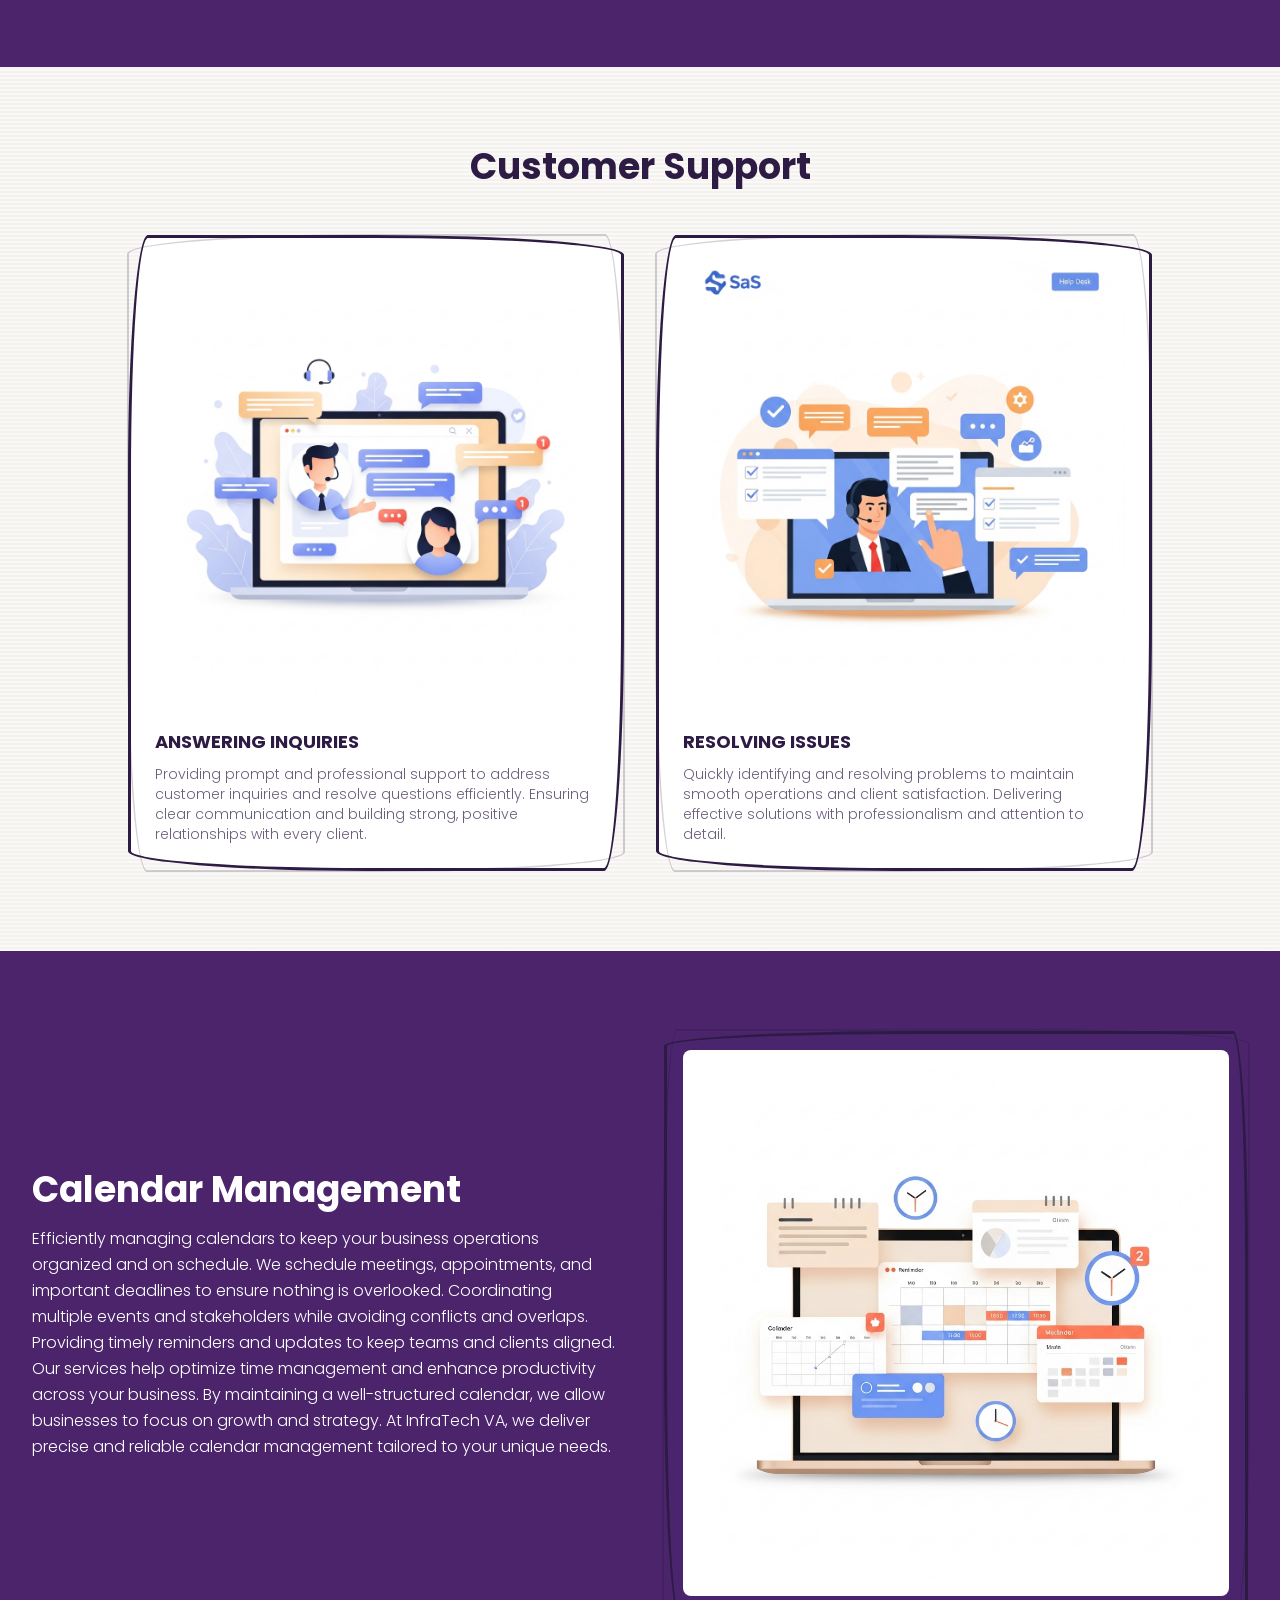
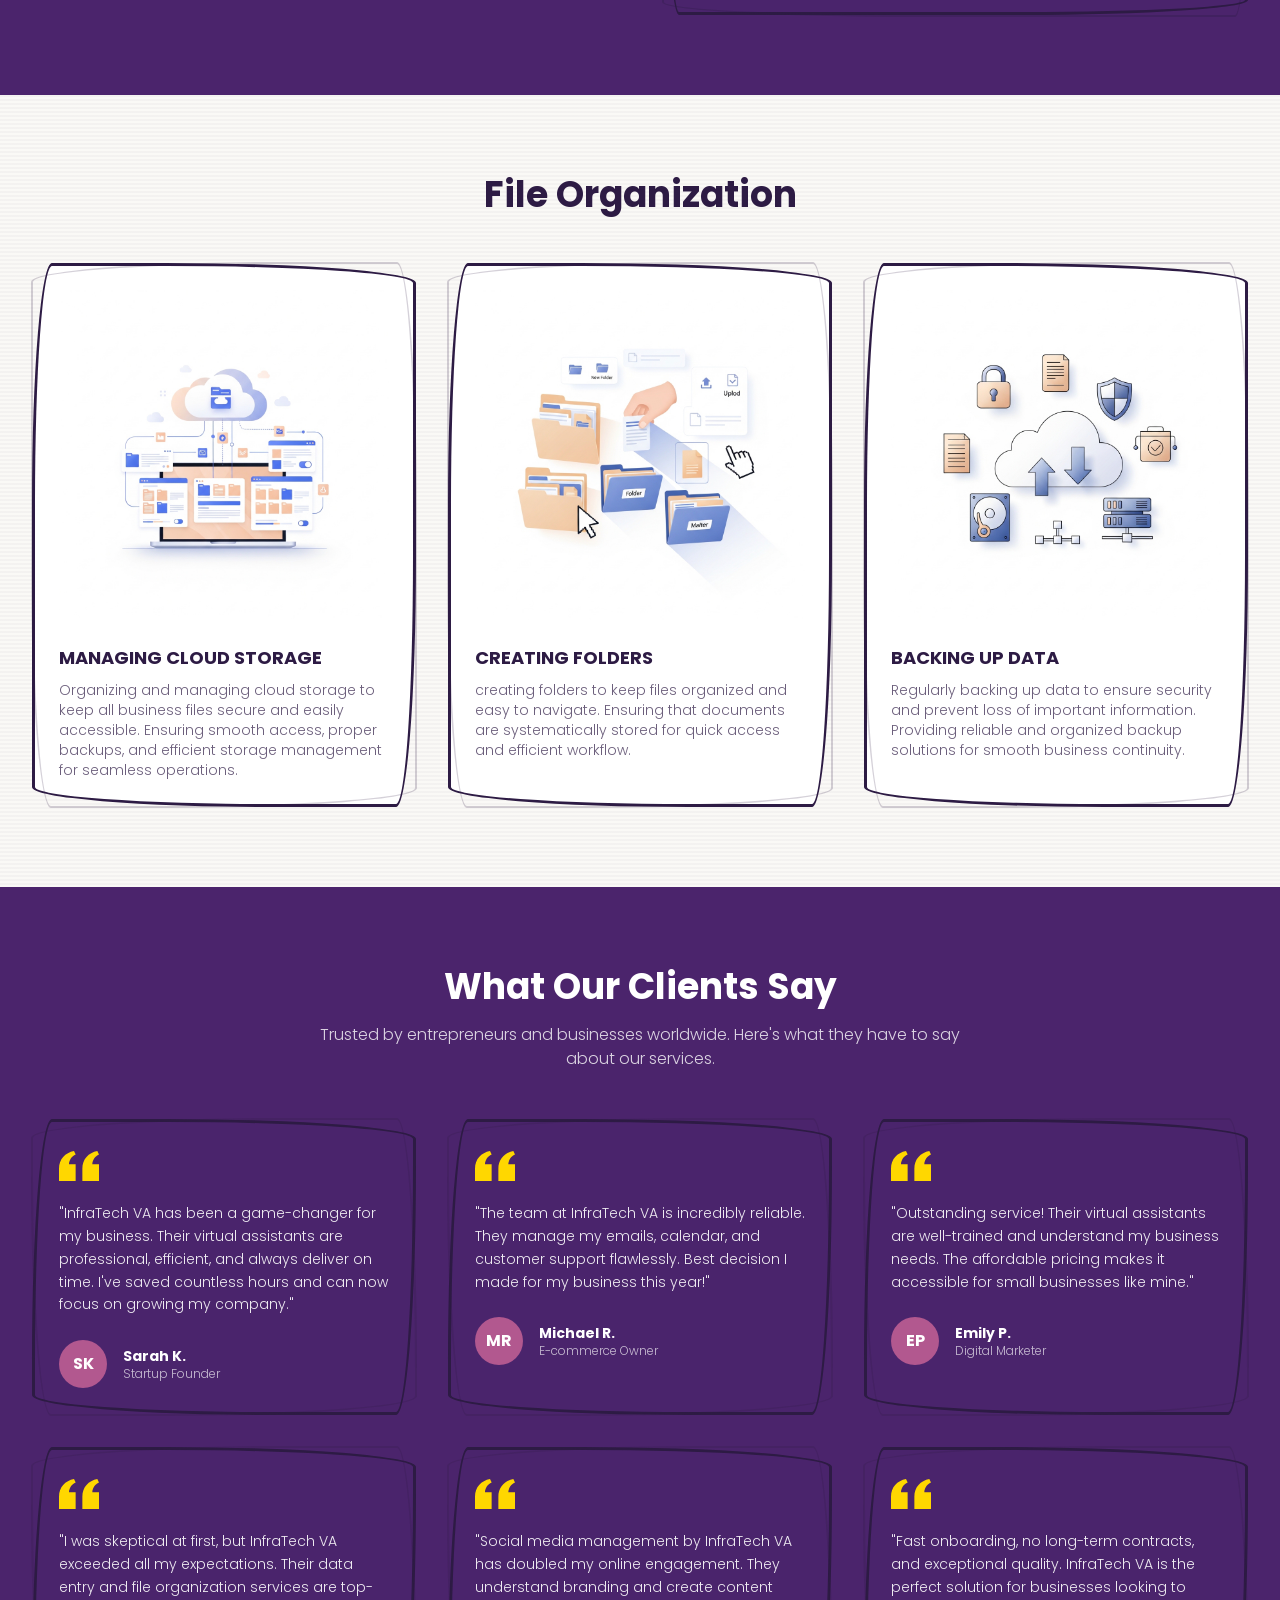
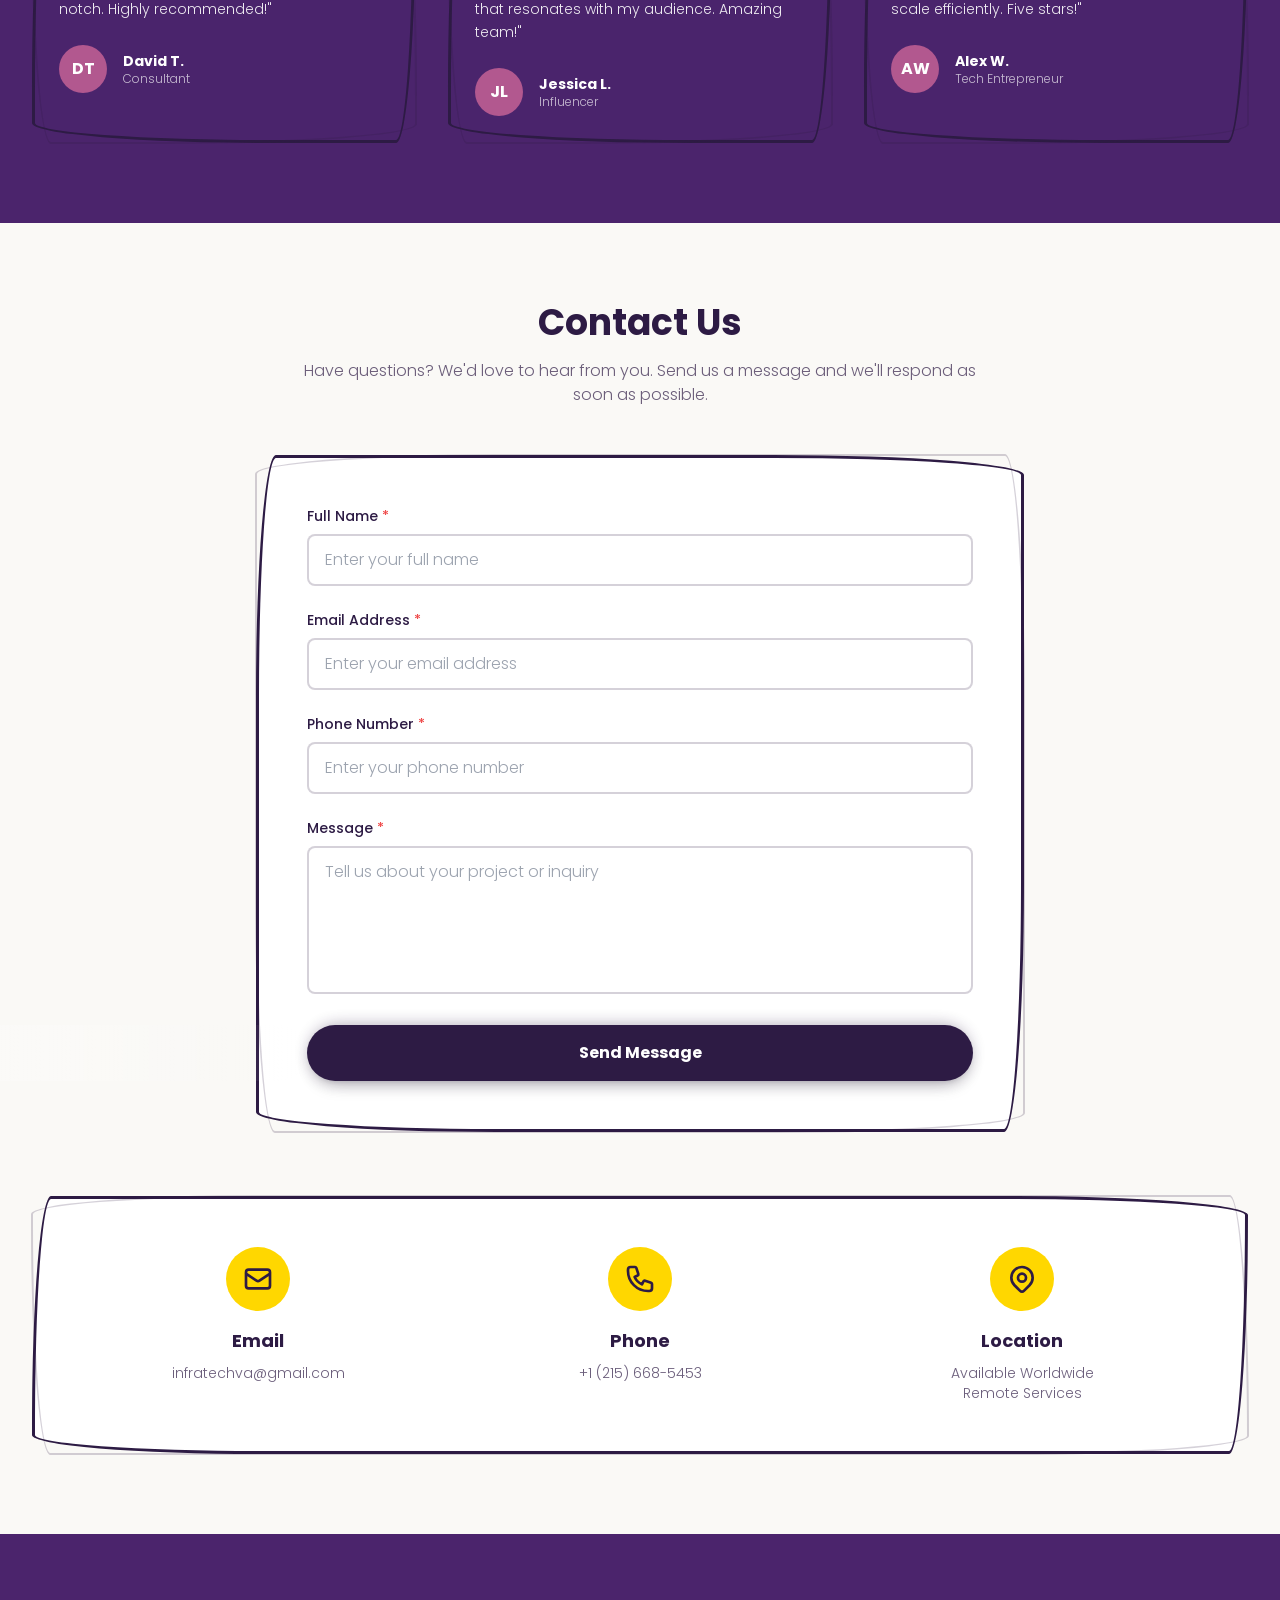
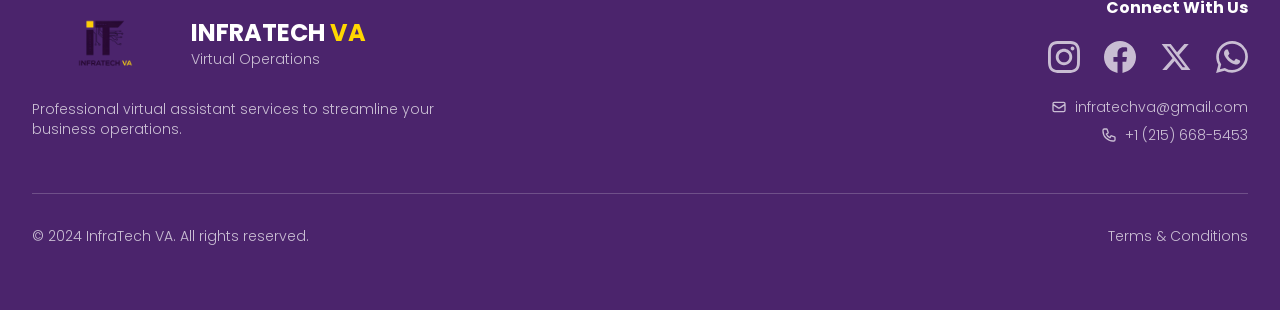
==== commit b7482654: "Redesign contact section: Replace cards with clean half section showing email, phone, and location" ====
--- a/index.html
+++ b/index.html
@@ -1277,91 +1277,41 @@
           </div>
         </div>
 
-        <!-- Contact Information Cards -->
-        <div class="grid grid-cols-1 md:grid-cols-3 gap-8 mt-16">
-          <!-- Email Card -->
-          <div class="hand-drawn-square p-6 bg-white group hover:shadow-xl transition-all duration-300 flex flex-col items-center">
-            <div class="flex-shrink-0 mb-4">
-              <div class="w-24 h-24 rounded-full bg-[#FFD700] flex items-center justify-center shadow-lg hover:scale-110 transition-transform duration-300 animate-icon-bounce">
-                <svg
-                  class="w-12 h-12 text-[#2D1B44]"
-                  fill="none"
-                  stroke="currentColor"
-                  viewBox="0 0 24 24"
-                  stroke-width="2.5"
-                >
-                  <path
-                    stroke-linecap="round"
-                    stroke-linejoin="round"
-                    d="M3 8l7.89 5.26a2 2 0 002.22 0L21 8M5 19h14a2 2 0 002-2V7a2 2 0 00-2-2H5a2 2 0 00-2 2v10a2 2 0 002 2z"
-                  />
+        <!-- Contact Information Section -->
+        <div class="mt-16 bg-white hand-drawn-square p-8 md:p-12">
+          <div class="grid grid-cols-1 md:grid-cols-3 gap-8">
+            <!-- Email -->
+            <div class="flex flex-col items-center text-center">
+              <div class="w-16 h-16 rounded-full bg-[#FFD700] flex items-center justify-center mb-4">
+                <svg class="w-8 h-8 text-[#2D1B44]" fill="none" stroke="currentColor" viewBox="0 0 24 24" stroke-width="2">
+                  <path stroke-linecap="round" stroke-linejoin="round" d="M3 8l7.89 5.26a2 2 0 002.22 0L21 8M5 19h14a2 2 0 002-2V7a2 2 0 00-2-2H5a2 2 0 00-2 2v10a2 2 0 002 2z" />
                 </svg>
               </div>
-            </div>
-            <div class="text-center mt-4">
               <h3 class="text-lg font-semibold text-[#2D1B44] mb-2">Email</h3>
-              <p class="text-[#2D1B44]/70 font-light text-sm">
-                infratechva@gmail.com
-              </p>
-            </div>
-          </div>
-
-          <!-- Phone Card -->
-          <div class="hand-drawn-square p-6 bg-white group hover:shadow-xl transition-all duration-300 flex flex-col items-center">
-            <div class="flex-shrink-0 mb-4">
-              <div class="w-24 h-24 rounded-full bg-[#FFD700] flex items-center justify-center shadow-lg hover:scale-110 transition-transform duration-300 animate-icon-bounce" style="animation-delay: 0.2s;">
-                <svg
-                  class="w-12 h-12 text-[#2D1B44]"
-                  fill="none"
-                  stroke="currentColor"
-                  viewBox="0 0 24 24"
-                  stroke-width="2.5"
-                >
-                  <path
-                    stroke-linecap="round"
-                    stroke-linejoin="round"
-                    d="M3 5a2 2 0 012-2h3.28a1 1 0 01.948.684l1.498 4.493a1 1 0 01-.502 1.21l-2.257 1.13a11.042 11.042 0 005.516 5.516l1.13-2.257a1 1 0 011.21-.502l4.493 1.498a1 1 0 01.684.949V19a2 2 0 01-2 2h-1C9.716 21 3 14.284 3 6V5z"
-                  />
+              <p class="text-[#2D1B44]/70 font-light text-sm">infratechva@gmail.com</p>
+            </div>
+
+            <!-- Phone -->
+            <div class="flex flex-col items-center text-center">
+              <div class="w-16 h-16 rounded-full bg-[#FFD700] flex items-center justify-center mb-4">
+                <svg class="w-8 h-8 text-[#2D1B44]" fill="none" stroke="currentColor" viewBox="0 0 24 24" stroke-width="2">
+                  <path stroke-linecap="round" stroke-linejoin="round" d="M3 5a2 2 0 012-2h3.28a1 1 0 01.948.684l1.498 4.493a1 1 0 01-.502 1.21l-2.257 1.13a11.042 11.042 0 005.516 5.516l1.13-2.257a1 1 0 011.21-.502l4.493 1.498a1 1 0 01.684.949V19a2 2 0 01-2 2h-1C9.716 21 3 14.284 3 6V5z" />
                 </svg>
               </div>
-            </div>
-            <div class="text-center mt-4">
               <h3 class="text-lg font-semibold text-[#2D1B44] mb-2">Phone</h3>
-              <p class="text-[#2D1B44]/70 font-light text-sm">
-                +1 (215) 668-5453
-              </p>
-            </div>
-          </div>
-
-          <!-- Location Card -->
-          <div class="hand-drawn-square p-6 bg-white group hover:shadow-xl transition-all duration-300 flex flex-col items-center">
-            <div class="flex-shrink-0 mb-4">
-              <div class="w-24 h-24 rounded-full bg-[#FFD700] flex items-center justify-center shadow-lg hover:scale-110 transition-transform duration-300 animate-icon-bounce" style="animation-delay: 0.4s;">
-                <svg
-                  class="w-12 h-12 text-[#2D1B44]"
-                  fill="none"
-                  stroke="currentColor"
-                  viewBox="0 0 24 24"
-                  stroke-width="2.5"
-                >
-                  <path
-                    stroke-linecap="round"
-                    stroke-linejoin="round"
-                    d="M17.657 16.657L13.414 20.9a1.998 1.998 0 01-2.827 0l-4.244-4.243a8 8 0 1111.314 0z"
-                  />
-                  <path
-                    stroke-linecap="round"
-                    stroke-linejoin="round"
-                    d="M15 11a3 3 0 11-6 0 3 3 0 016 0z"
-                  />
+              <p class="text-[#2D1B44]/70 font-light text-sm">+1 (215) 668-5453</p>
+            </div>
+
+            <!-- Location -->
+            <div class="flex flex-col items-center text-center">
+              <div class="w-16 h-16 rounded-full bg-[#FFD700] flex items-center justify-center mb-4">
+                <svg class="w-8 h-8 text-[#2D1B44]" fill="none" stroke="currentColor" viewBox="0 0 24 24" stroke-width="2">
+                  <path stroke-linecap="round" stroke-linejoin="round" d="M17.657 16.657L13.414 20.9a1.998 1.998 0 01-2.827 0l-4.244-4.243a8 8 0 1111.314 0z" />
+                  <path stroke-linecap="round" stroke-linejoin="round" d="M15 11a3 3 0 11-6 0 3 3 0 016 0z" />
                 </svg>
               </div>
-            </div>
-            <div class="text-center mt-4">
               <h3 class="text-lg font-semibold text-[#2D1B44] mb-2">Location</h3>
-              <p class="text-[#2D1B44]/70 font-light text-sm">
-                Available Worldwide<br />Remote Services
-              </p>
+              <p class="text-[#2D1B44]/70 font-light text-sm">Available Worldwide<br />Remote Services</p>
             </div>
           </div>
         </div>
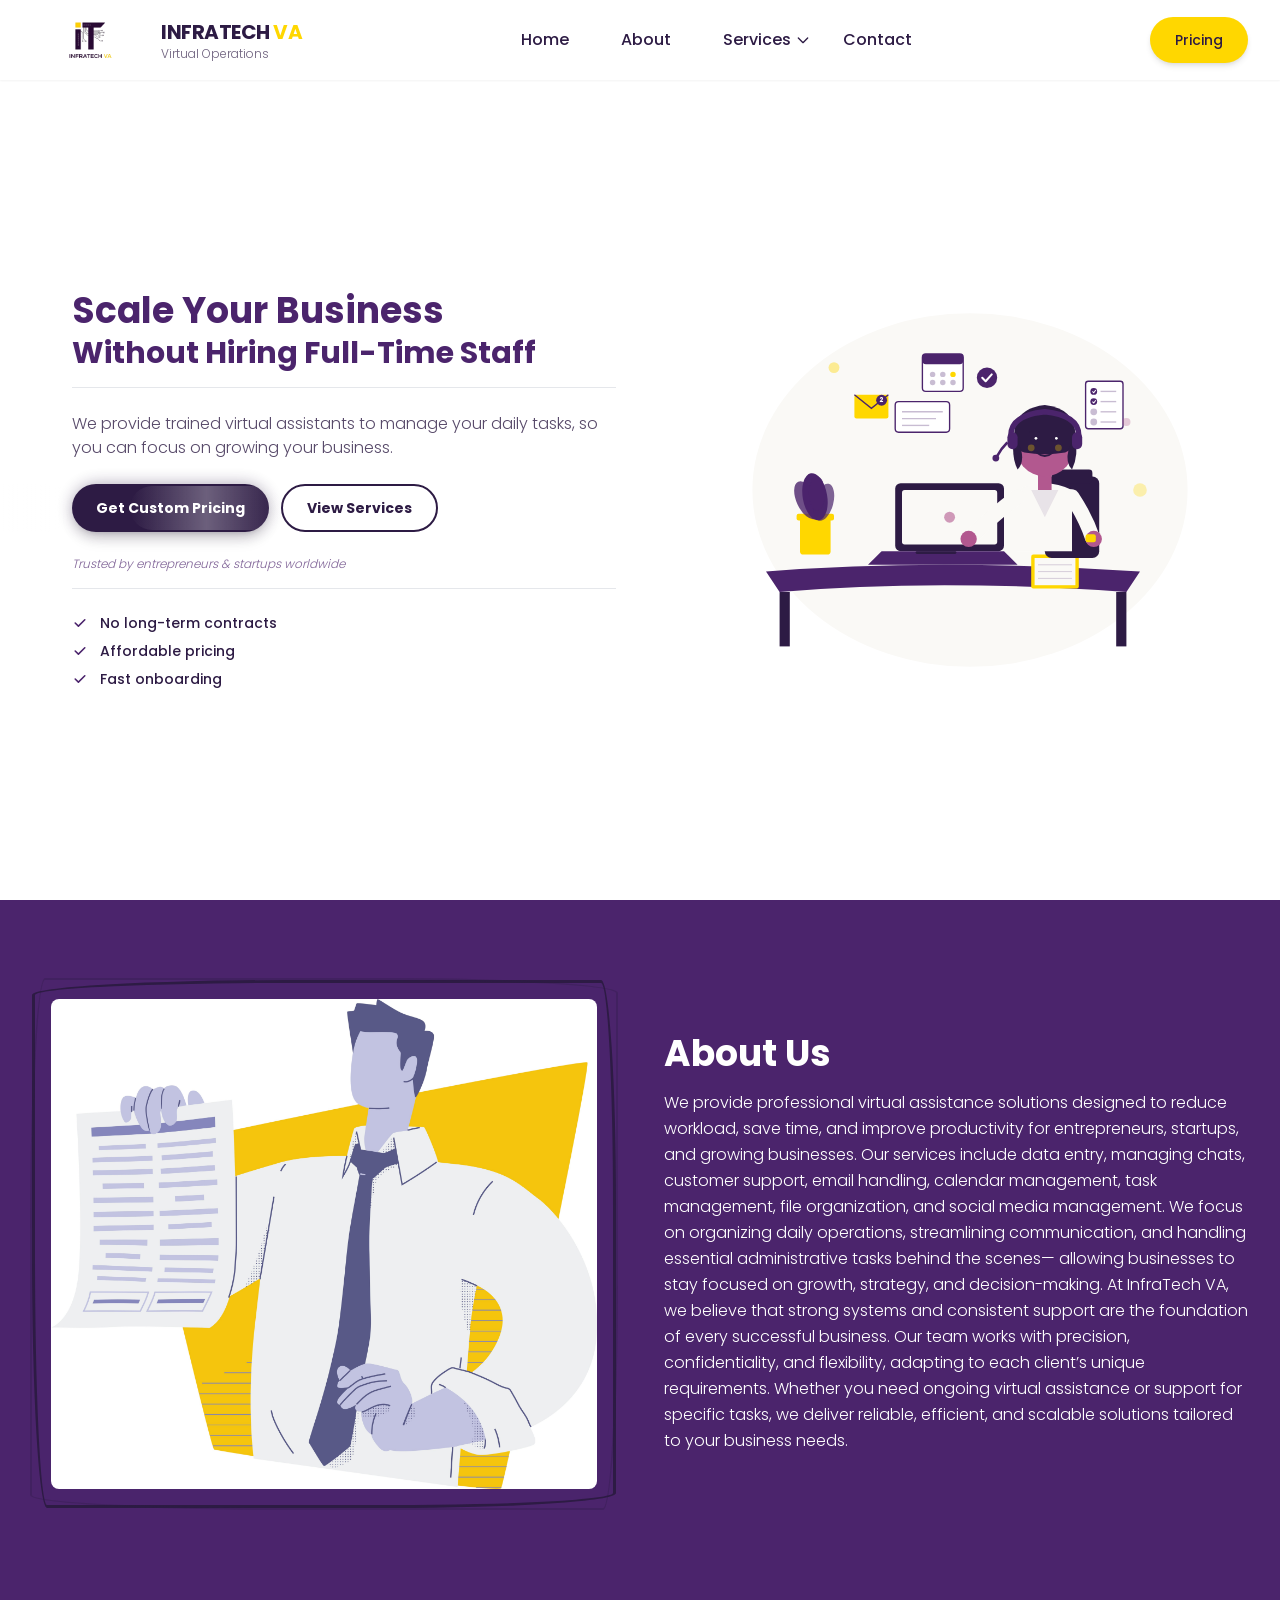
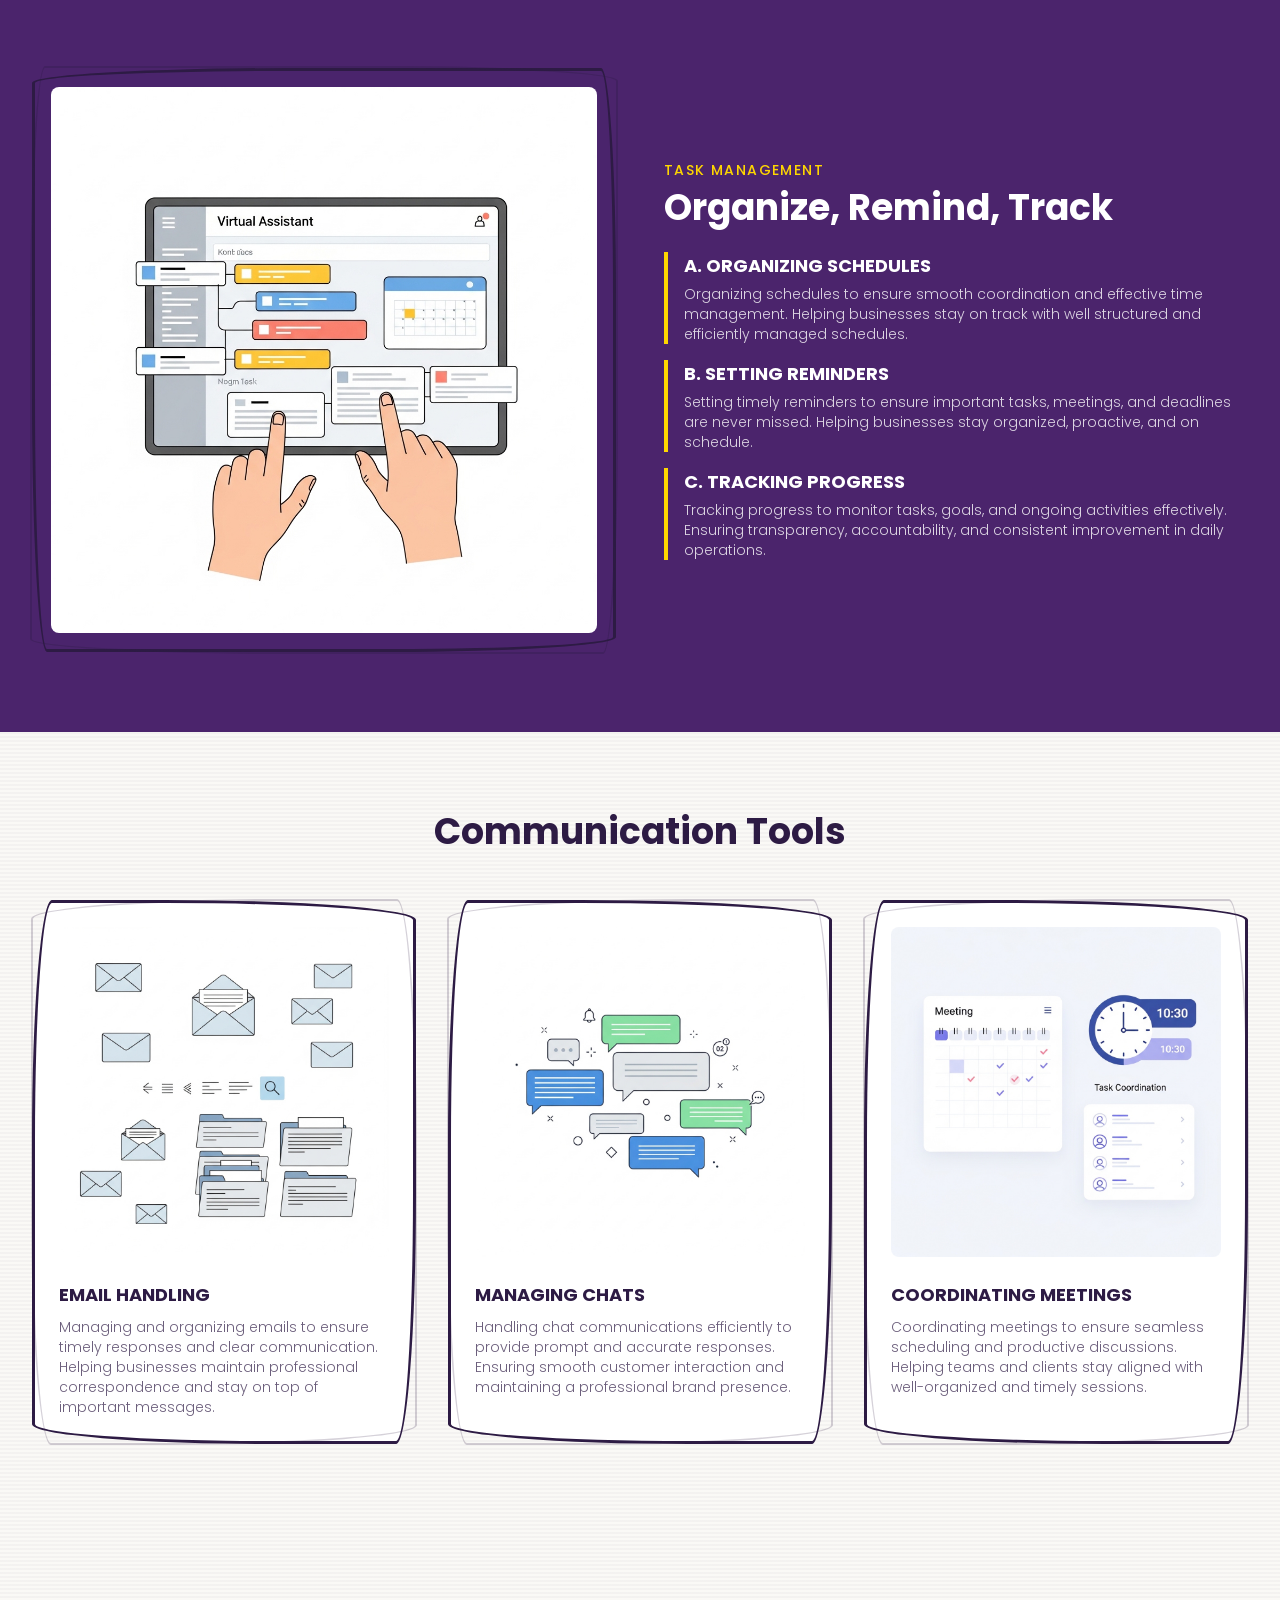
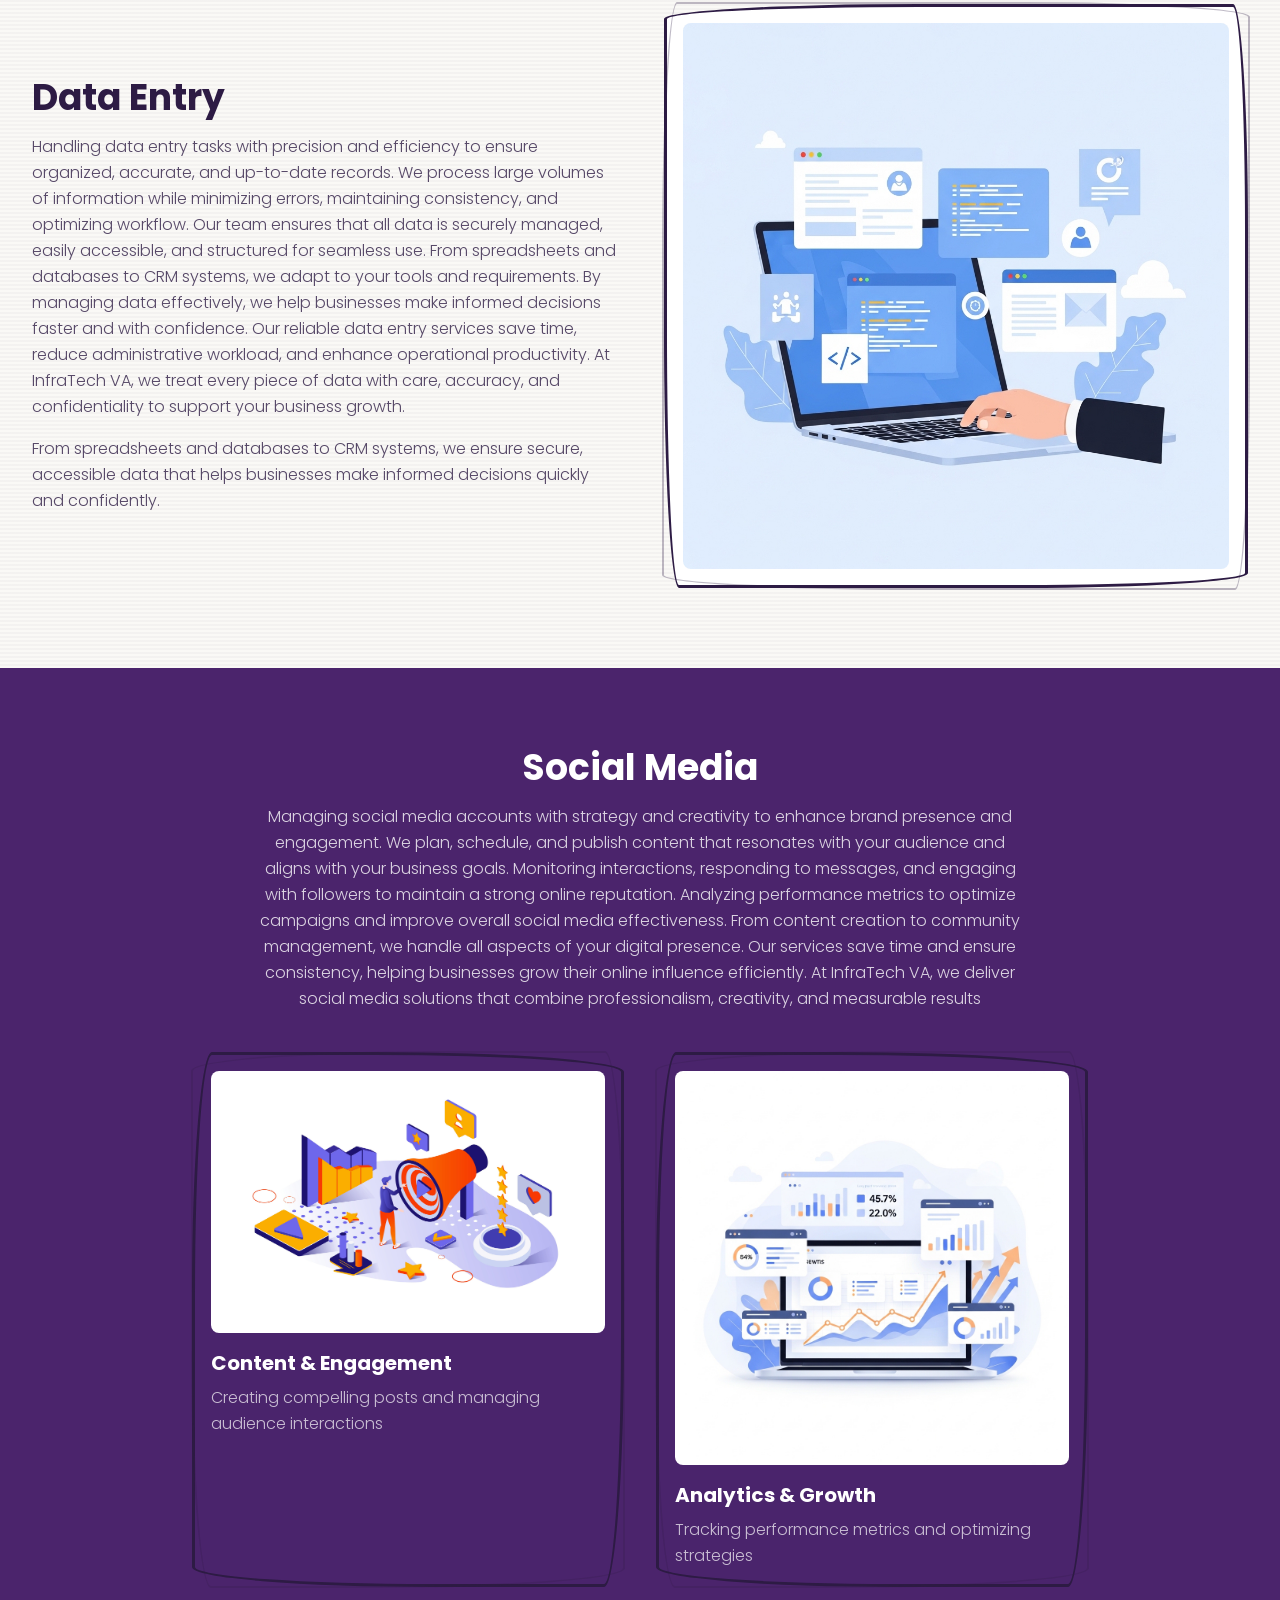
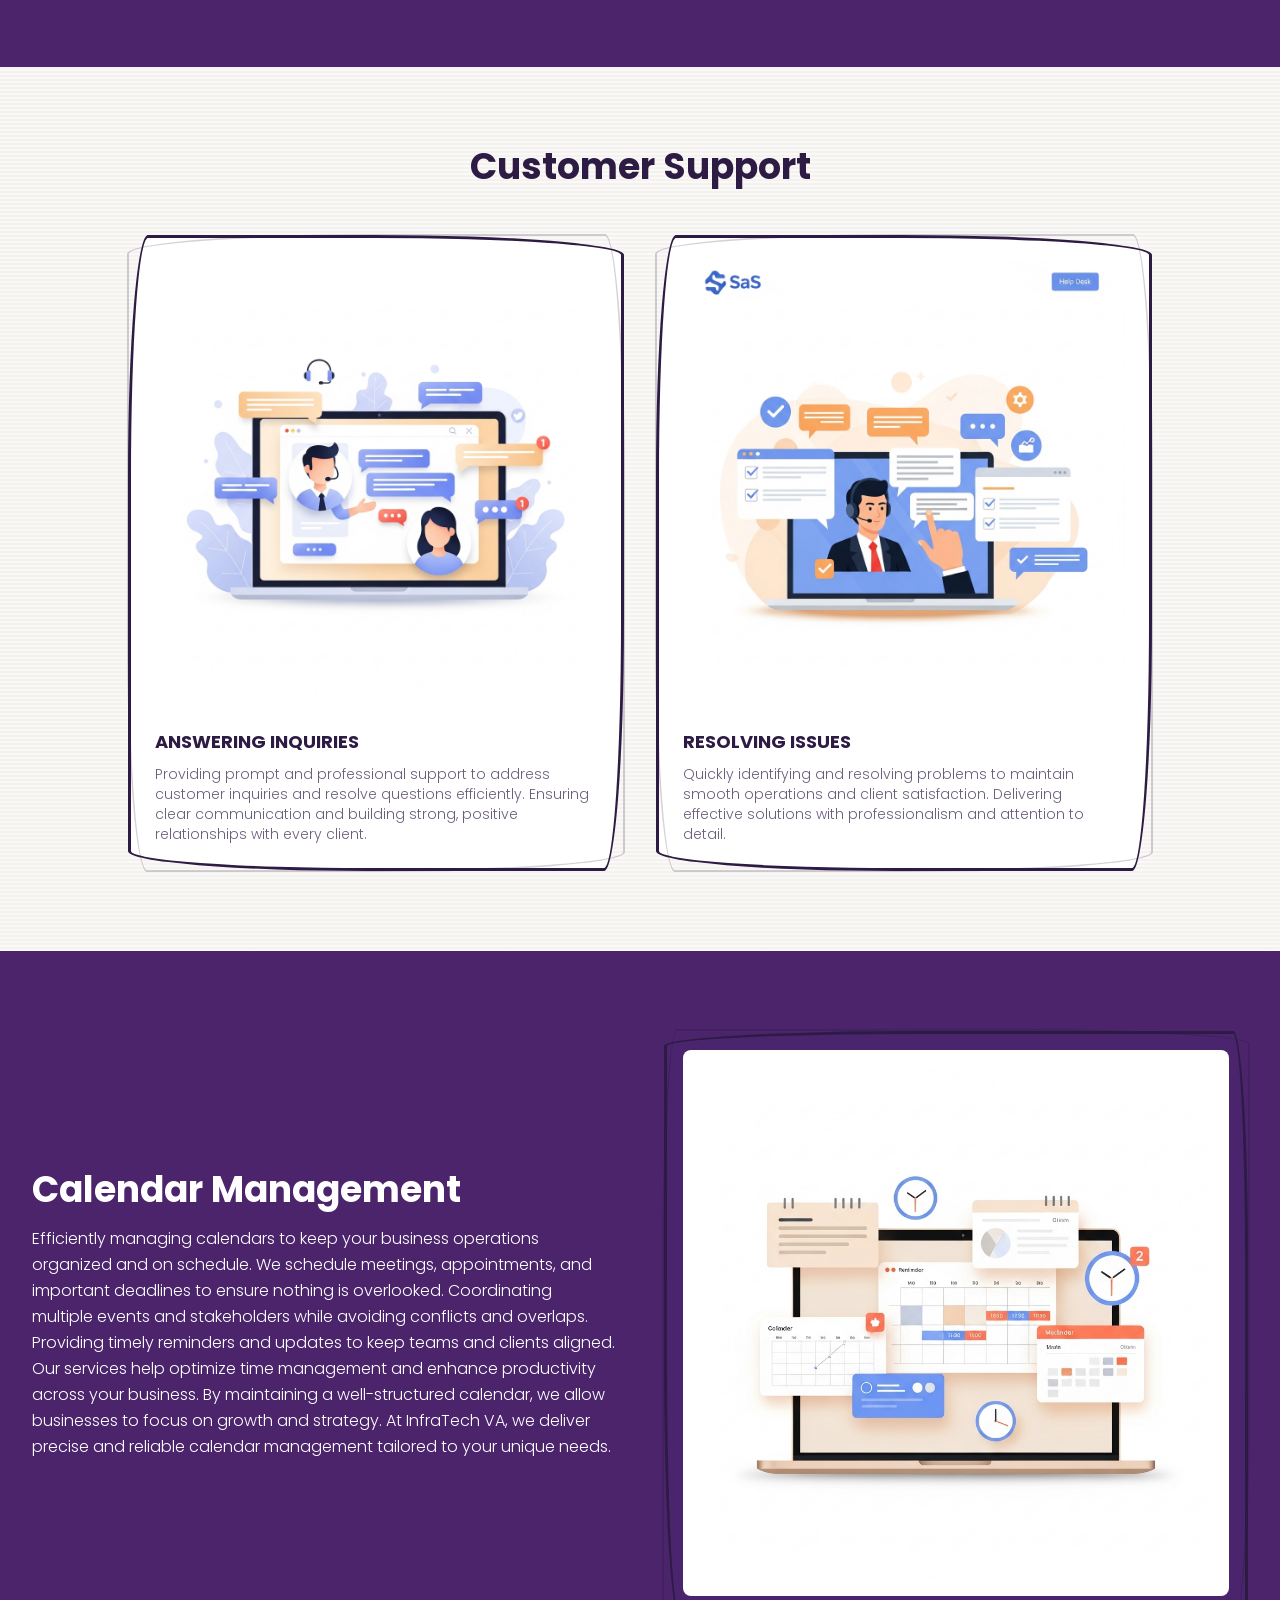
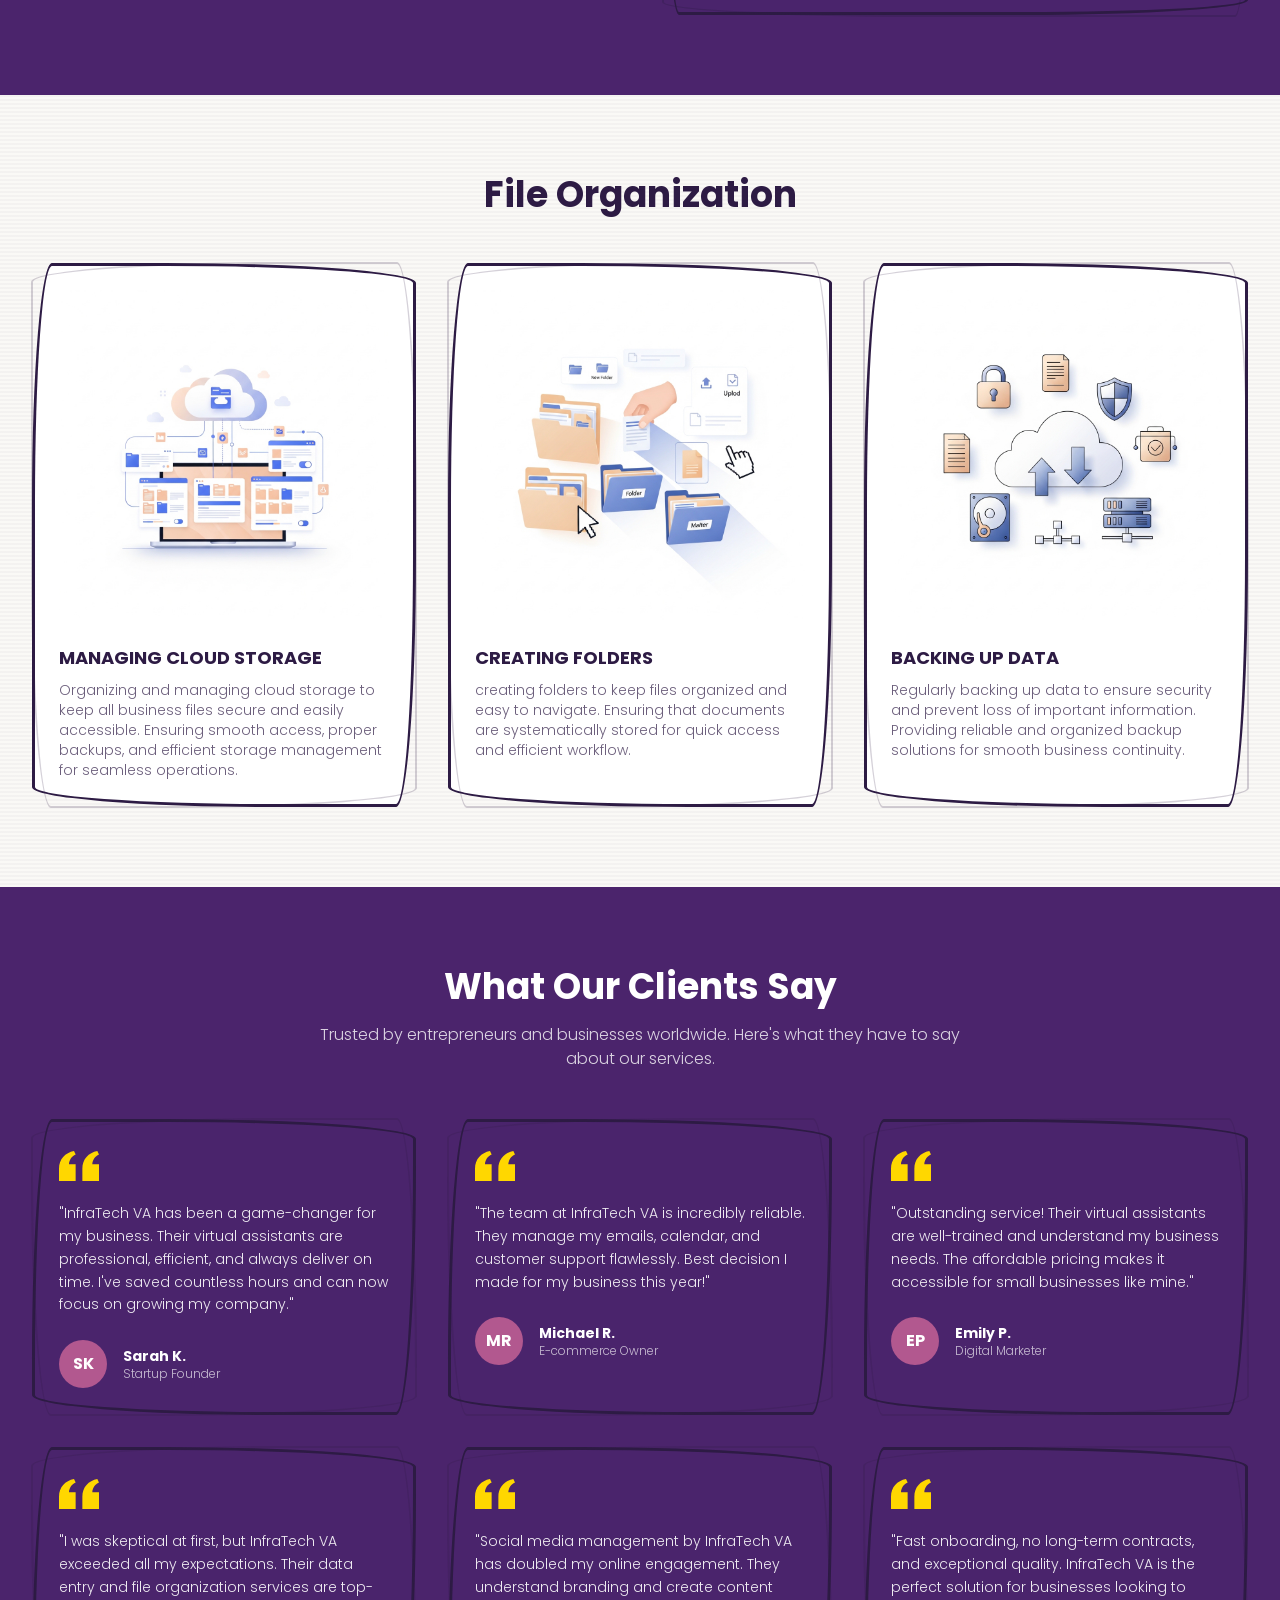
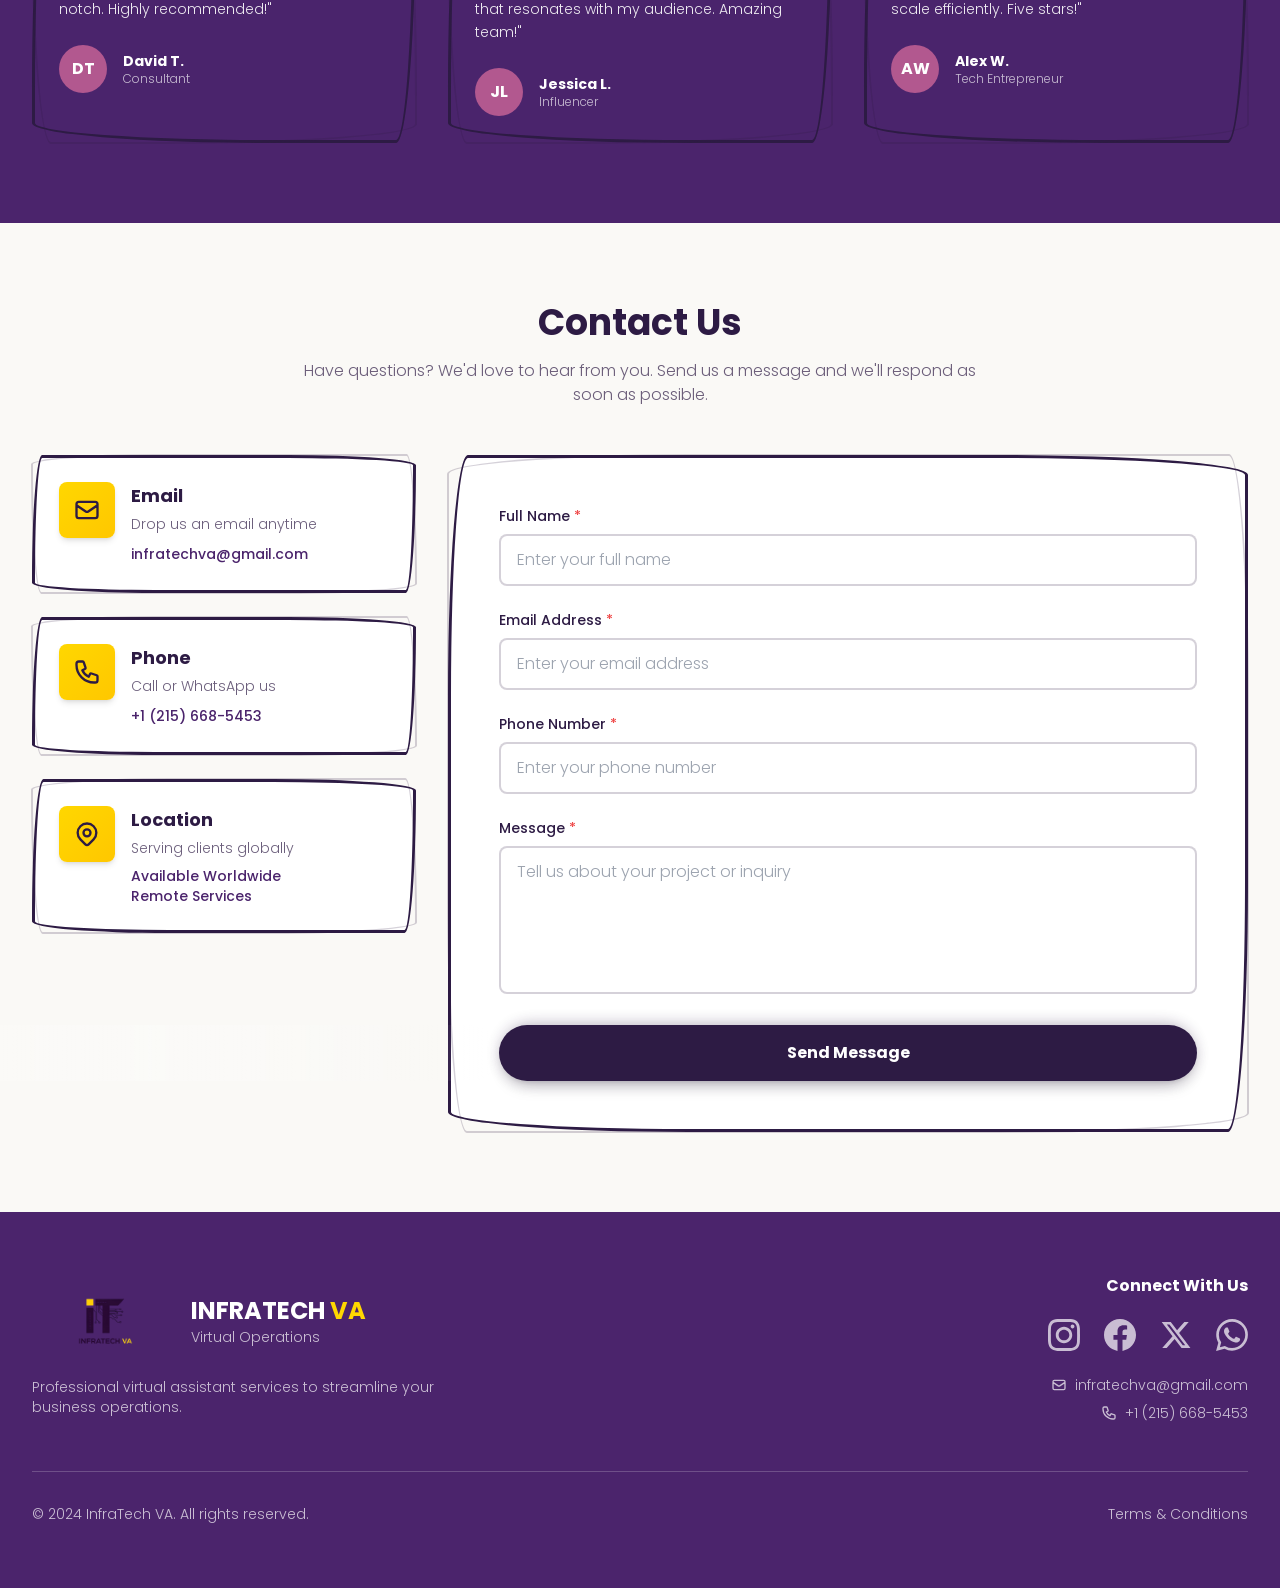
==== commit 64a80415: "Redesign contact section: Add 3 vertical info cards on left side with professional icons and form on" ====
--- a/index.html
+++ b/index.html
@@ -1178,140 +1178,163 @@
           </p>
         </div>
 
-        <div class="max-w-3xl mx-auto">
-          <div class="hand-drawn-square p-8 md:p-12 bg-white">
-            <form id="contactForm" class="space-y-6">
-              <!-- Name Field -->
-              <div>
-                <label
-                  for="name"
-                  class="block text-sm font-medium text-[#2D1B44] mb-2"
+        <div class="grid grid-cols-1 lg:grid-cols-3 gap-8">
+          <!-- Left Side - Contact Info Cards -->
+          <div class="space-y-6">
+            <!-- Email Card -->
+            <div class="bg-white hand-drawn-square p-6 hover:shadow-lg transition-all duration-300">
+              <div class="flex items-start gap-4">
+                <div class="flex-shrink-0">
+                  <div class="w-14 h-14 rounded-lg bg-gradient-to-br from-[#FFD700] to-[#FFC700] flex items-center justify-center shadow-md">
+                    <svg class="w-7 h-7 text-[#2D1B44]" fill="none" stroke="currentColor" viewBox="0 0 24 24" stroke-width="2">
+                      <path stroke-linecap="round" stroke-linejoin="round" d="M3 8l7.89 5.26a2 2 0 002.22 0L21 8M5 19h14a2 2 0 002-2V7a2 2 0 00-2-2H5a2 2 0 00-2 2v10a2 2 0 002 2z" />
+                    </svg>
+                  </div>
+                </div>
+                <div class="flex-1">
+                  <h3 class="text-lg font-semibold text-[#2D1B44] mb-1">Email</h3>
+                  <p class="text-[#2D1B44]/70 font-light text-sm mb-2">Drop us an email anytime</p>
+                  <a href="mailto:infratechva@gmail.com" class="text-[#4B246C] font-medium text-sm hover:underline">infratechva@gmail.com</a>
+                </div>
+              </div>
+            </div>
+
+            <!-- Phone Card -->
+            <div class="bg-white hand-drawn-square p-6 hover:shadow-lg transition-all duration-300">
+              <div class="flex items-start gap-4">
+                <div class="flex-shrink-0">
+                  <div class="w-14 h-14 rounded-lg bg-gradient-to-br from-[#FFD700] to-[#FFC700] flex items-center justify-center shadow-md">
+                    <svg class="w-7 h-7 text-[#2D1B44]" fill="none" stroke="currentColor" viewBox="0 0 24 24" stroke-width="2">
+                      <path stroke-linecap="round" stroke-linejoin="round" d="M3 5a2 2 0 012-2h3.28a1 1 0 01.948.684l1.498 4.493a1 1 0 01-.502 1.21l-2.257 1.13a11.042 11.042 0 005.516 5.516l1.13-2.257a1 1 0 011.21-.502l4.493 1.498a1 1 0 01.684.949V19a2 2 0 01-2 2h-1C9.716 21 3 14.284 3 6V5z" />
+                    </svg>
+                  </div>
+                </div>
+                <div class="flex-1">
+                  <h3 class="text-lg font-semibold text-[#2D1B44] mb-1">Phone</h3>
+                  <p class="text-[#2D1B44]/70 font-light text-sm mb-2">Call or WhatsApp us</p>
+                  <a href="tel:+12156685453" class="text-[#4B246C] font-medium text-sm hover:underline">+1 (215) 668-5453</a>
+                </div>
+              </div>
+            </div>
+
+            <!-- Location Card -->
+            <div class="bg-white hand-drawn-square p-6 hover:shadow-lg transition-all duration-300">
+              <div class="flex items-start gap-4">
+                <div class="flex-shrink-0">
+                  <div class="w-14 h-14 rounded-lg bg-gradient-to-br from-[#FFD700] to-[#FFC700] flex items-center justify-center shadow-md">
+                    <svg class="w-7 h-7 text-[#2D1B44]" fill="none" stroke="currentColor" viewBox="0 0 24 24" stroke-width="2">
+                      <path stroke-linecap="round" stroke-linejoin="round" d="M17.657 16.657L13.414 20.9a1.998 1.998 0 01-2.827 0l-4.244-4.243a8 8 0 1111.314 0z" />
+                      <path stroke-linecap="round" stroke-linejoin="round" d="M15 11a3 3 0 11-6 0 3 3 0 016 0z" />
+                    </svg>
+                  </div>
+                </div>
+                <div class="flex-1">
+                  <h3 class="text-lg font-semibold text-[#2D1B44] mb-1">Location</h3>
+                  <p class="text-[#2D1B44]/70 font-light text-sm mb-2">Serving clients globally</p>
+                  <p class="text-[#4B246C] font-medium text-sm">Available Worldwide</p>
+                  <p class="text-[#4B246C] font-medium text-sm">Remote Services</p>
+                </div>
+              </div>
+            </div>
+          </div>
+
+          <!-- Right Side - Contact Form -->
+          <div class="lg:col-span-2">
+            <div class="hand-drawn-square p-8 md:p-12 bg-white">
+              <form id="contactForm" class="space-y-6">
+                <!-- Name Field -->
+                <div>
+                  <label
+                    for="name"
+                    class="block text-sm font-medium text-[#2D1B44] mb-2"
+                  >
+                    Full Name <span class="text-red-500">*</span>
+                  </label>
+                  <input
+                    type="text"
+                    id="name"
+                    name="name"
+                    required
+                    class="w-full px-4 py-3 border-2 border-[#2D1B44]/20 rounded-lg focus:border-[#4B246C] focus:outline-none transition-colors font-light"
+                    placeholder="Enter your full name"
+                  />
+                </div>
+
+                <!-- Email Field -->
+                <div>
+                  <label
+                    for="email"
+                    class="block text-sm font-medium text-[#2D1B44] mb-2"
+                  >
+                    Email Address <span class="text-red-500">*</span>
+                  </label>
+                  <input
+                    type="email"
+                    id="email"
+                    name="email"
+                    required
+                    class="w-full px-4 py-3 border-2 border-[#2D1B44]/20 rounded-lg focus:border-[#4B246C] focus:outline-none transition-colors font-light"
+                    placeholder="Enter your email address"
+                  />
+                </div>
+
+                <!-- Phone Number Field -->
+                <div>
+                  <label
+                    for="phone"
+                    class="block text-sm font-medium text-[#2D1B44] mb-2"
+                  >
+                    Phone Number <span class="text-red-500">*</span>
+                  </label>
+                  <input
+                    type="tel"
+                    id="phone"
+                    name="phone"
+                    required
+                    class="w-full px-4 py-3 border-2 border-[#2D1B44]/20 rounded-lg focus:border-[#4B246C] focus:outline-none transition-colors font-light"
+                    placeholder="Enter your phone number"
+                  />
+                </div>
+
+                <!-- Message Field -->
+                <div>
+                  <label
+                    for="message"
+                    class="block text-sm font-medium text-[#2D1B44] mb-2"
+                  >
+                    Message <span class="text-red-500">*</span>
+                  </label>
+                  <textarea
+                    id="message"
+                    name="message"
+                    required
+                    rows="5"
+                    class="w-full px-4 py-3 border-2 border-[#2D1B44]/20 rounded-lg focus:border-[#4B246C] focus:outline-none transition-colors font-light resize-none"
+                    placeholder="Tell us about your project or inquiry"
+                  ></textarea>
+                </div>
+
+                <!-- Submit Button -->
+                <div>
+                  <button
+                    type="submit"
+                    class="hero-button-3d w-full px-8 py-4 bg-[#2D1B44] text-white font-semibold rounded-full hover:bg-[#4B246C] transition-all duration-300 shadow-lg hover:shadow-xl"
+                  >
+                    Send Message
+                  </button>
+                </div>
+
+                <!-- Success Message (Hidden by default) -->
+                <div
+                  id="successMessage"
+                  class="hidden p-4 bg-green-50 border-2 border-green-500 rounded-lg"
                 >
-                  Full Name <span class="text-red-500">*</span>
-                </label>
-                <input
-                  type="text"
-                  id="name"
-                  name="name"
-                  required
-                  class="w-full px-4 py-3 border-2 border-[#2D1B44]/20 rounded-lg focus:border-[#4B246C] focus:outline-none transition-colors font-light"
-                  placeholder="Enter your full name"
-                />
-              </div>
-
-              <!-- Email Field -->
-              <div>
-                <label
-                  for="email"
-                  class="block text-sm font-medium text-[#2D1B44] mb-2"
-                >
-                  Email Address <span class="text-red-500">*</span>
-                </label>
-                <input
-                  type="email"
-                  id="email"
-                  name="email"
-                  required
-                  class="w-full px-4 py-3 border-2 border-[#2D1B44]/20 rounded-lg focus:border-[#4B246C] focus:outline-none transition-colors font-light"
-                  placeholder="Enter your email address"
-                />
-              </div>
-
-              <!-- Phone Number Field -->
-              <div>
-                <label
-                  for="phone"
-                  class="block text-sm font-medium text-[#2D1B44] mb-2"
-                >
-                  Phone Number <span class="text-red-500">*</span>
-                </label>
-                <input
-                  type="tel"
-                  id="phone"
-                  name="phone"
-                  required
-                  class="w-full px-4 py-3 border-2 border-[#2D1B44]/20 rounded-lg focus:border-[#4B246C] focus:outline-none transition-colors font-light"
-                  placeholder="Enter your phone number"
-                />
-              </div>
-
-              <!-- Message Field -->
-              <div>
-                <label
-                  for="message"
-                  class="block text-sm font-medium text-[#2D1B44] mb-2"
-                >
-                  Message <span class="text-red-500">*</span>
-                </label>
-                <textarea
-                  id="message"
-                  name="message"
-                  required
-                  rows="5"
-                  class="w-full px-4 py-3 border-2 border-[#2D1B44]/20 rounded-lg focus:border-[#4B246C] focus:outline-none transition-colors font-light resize-none"
-                  placeholder="Tell us about your project or inquiry"
-                ></textarea>
-              </div>
-
-              <!-- Submit Button -->
-              <div>
-                <button
-                  type="submit"
-                  class="hero-button-3d w-full px-8 py-4 bg-[#2D1B44] text-white font-semibold rounded-full hover:bg-[#4B246C] transition-all duration-300 shadow-lg hover:shadow-xl"
-                >
-                  Send Message
-                </button>
-              </div>
-
-              <!-- Success Message (Hidden by default) -->
-              <div
-                id="successMessage"
-                class="hidden p-4 bg-green-50 border-2 border-green-500 rounded-lg"
-              >
-                <p class="text-green-700 font-medium text-center">
-                  Thank you! Your message has been sent successfully. We'll get
-                  back to you soon.
-                </p>
-              </div>
-            </form>
-          </div>
-        </div>
-
-        <!-- Contact Information Section -->
-        <div class="mt-16 bg-white hand-drawn-square p-8 md:p-12">
-          <div class="grid grid-cols-1 md:grid-cols-3 gap-8">
-            <!-- Email -->
-            <div class="flex flex-col items-center text-center">
-              <div class="w-16 h-16 rounded-full bg-[#FFD700] flex items-center justify-center mb-4">
-                <svg class="w-8 h-8 text-[#2D1B44]" fill="none" stroke="currentColor" viewBox="0 0 24 24" stroke-width="2">
-                  <path stroke-linecap="round" stroke-linejoin="round" d="M3 8l7.89 5.26a2 2 0 002.22 0L21 8M5 19h14a2 2 0 002-2V7a2 2 0 00-2-2H5a2 2 0 00-2 2v10a2 2 0 002 2z" />
-                </svg>
-              </div>
-              <h3 class="text-lg font-semibold text-[#2D1B44] mb-2">Email</h3>
-              <p class="text-[#2D1B44]/70 font-light text-sm">infratechva@gmail.com</p>
-            </div>
-
-            <!-- Phone -->
-            <div class="flex flex-col items-center text-center">
-              <div class="w-16 h-16 rounded-full bg-[#FFD700] flex items-center justify-center mb-4">
-                <svg class="w-8 h-8 text-[#2D1B44]" fill="none" stroke="currentColor" viewBox="0 0 24 24" stroke-width="2">
-                  <path stroke-linecap="round" stroke-linejoin="round" d="M3 5a2 2 0 012-2h3.28a1 1 0 01.948.684l1.498 4.493a1 1 0 01-.502 1.21l-2.257 1.13a11.042 11.042 0 005.516 5.516l1.13-2.257a1 1 0 011.21-.502l4.493 1.498a1 1 0 01.684.949V19a2 2 0 01-2 2h-1C9.716 21 3 14.284 3 6V5z" />
-                </svg>
-              </div>
-              <h3 class="text-lg font-semibold text-[#2D1B44] mb-2">Phone</h3>
-              <p class="text-[#2D1B44]/70 font-light text-sm">+1 (215) 668-5453</p>
-            </div>
-
-            <!-- Location -->
-            <div class="flex flex-col items-center text-center">
-              <div class="w-16 h-16 rounded-full bg-[#FFD700] flex items-center justify-center mb-4">
-                <svg class="w-8 h-8 text-[#2D1B44]" fill="none" stroke="currentColor" viewBox="0 0 24 24" stroke-width="2">
-                  <path stroke-linecap="round" stroke-linejoin="round" d="M17.657 16.657L13.414 20.9a1.998 1.998 0 01-2.827 0l-4.244-4.243a8 8 0 1111.314 0z" />
-                  <path stroke-linecap="round" stroke-linejoin="round" d="M15 11a3 3 0 11-6 0 3 3 0 016 0z" />
-                </svg>
-              </div>
-              <h3 class="text-lg font-semibold text-[#2D1B44] mb-2">Location</h3>
-              <p class="text-[#2D1B44]/70 font-light text-sm">Available Worldwide<br />Remote Services</p>
+                  <p class="text-green-700 font-medium text-center">
+                    Thank you! Your message has been sent successfully. We'll get
+                    back to you soon.
+                  </p>
+                </div>
+              </form>
             </div>
           </div>
         </div>
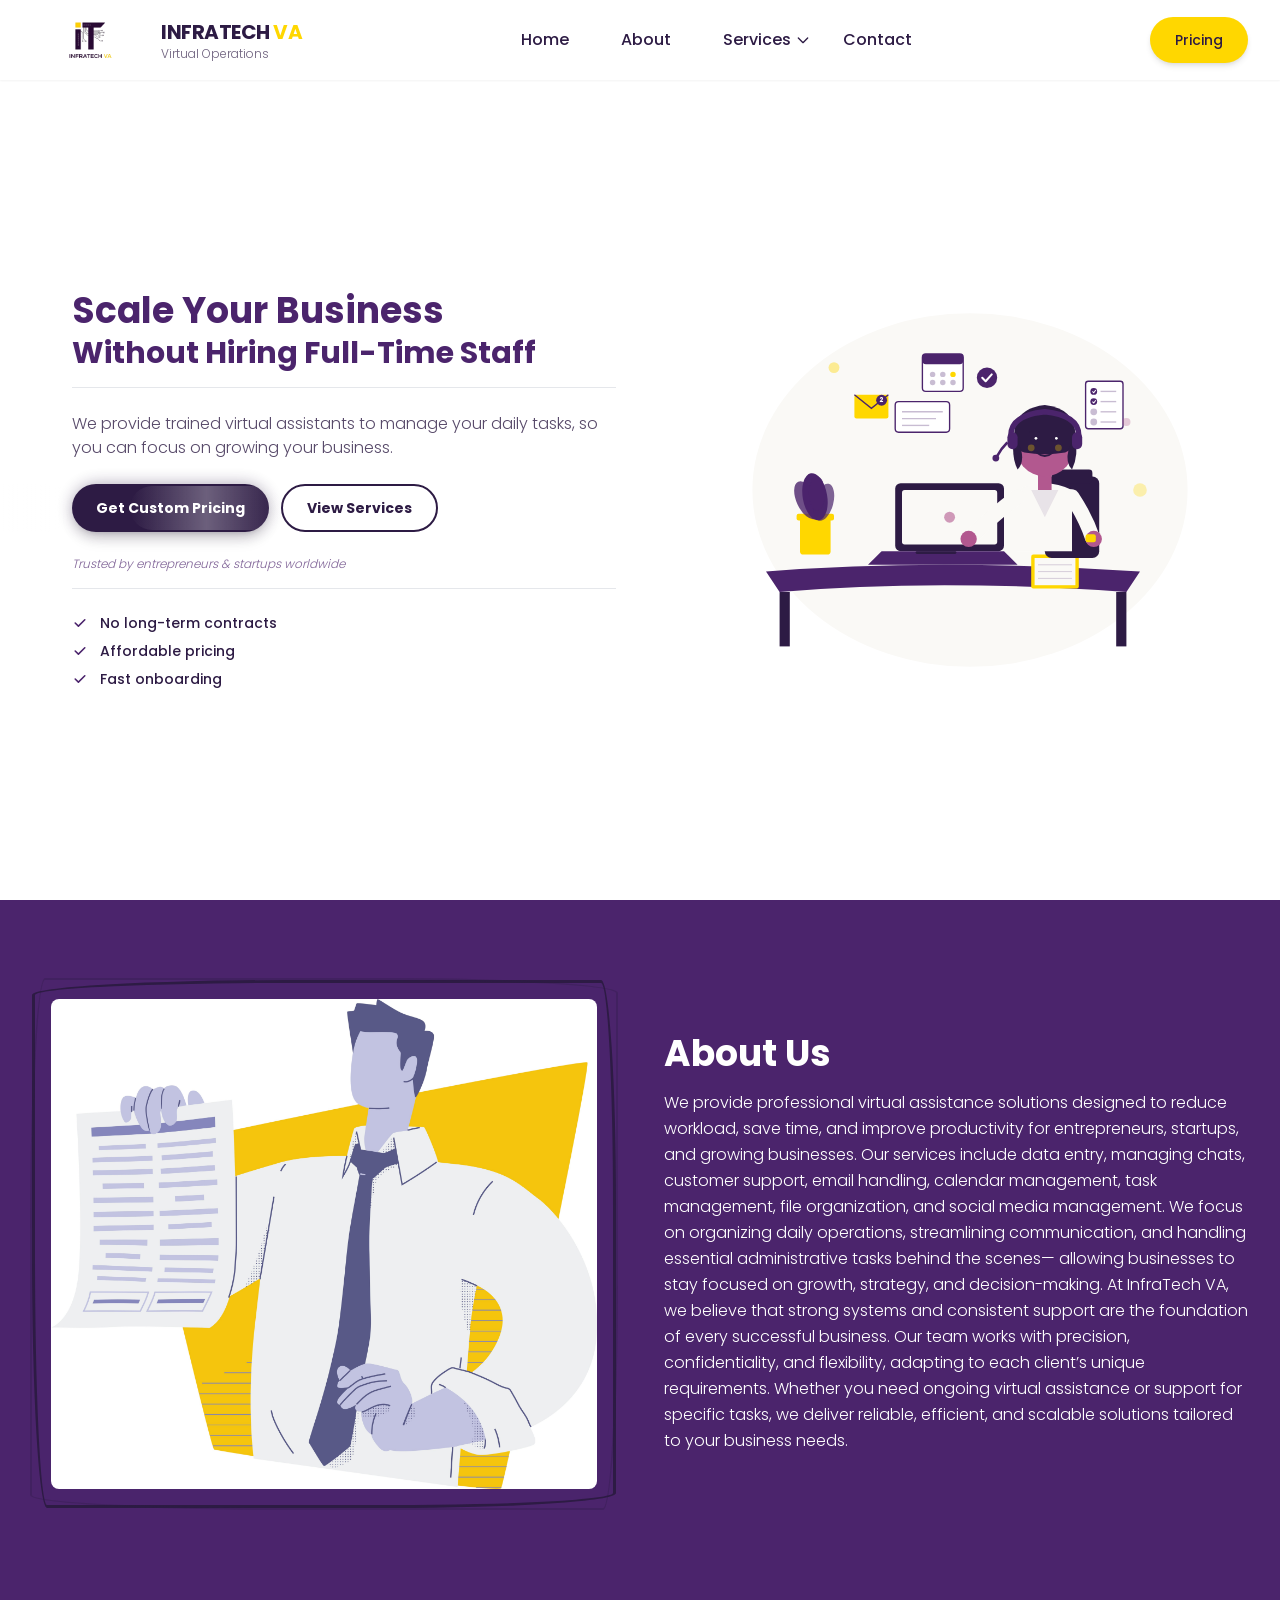
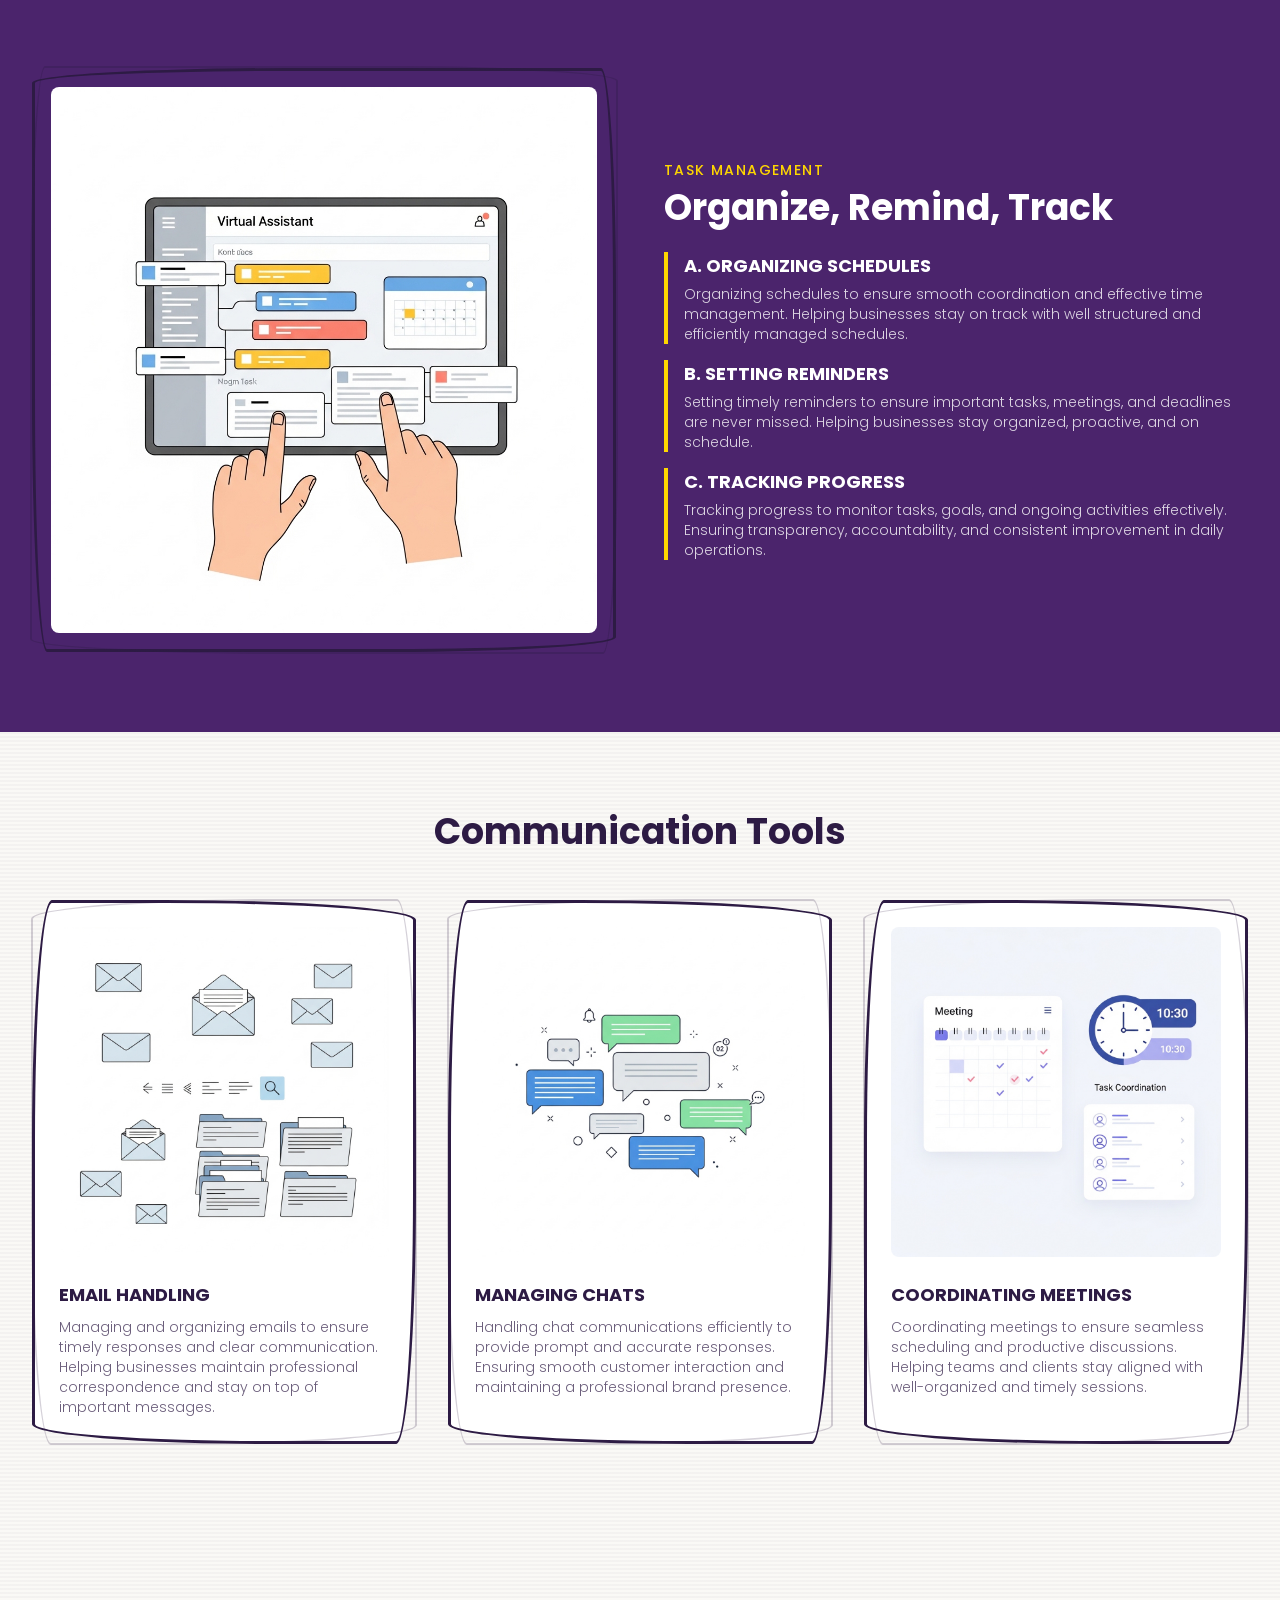
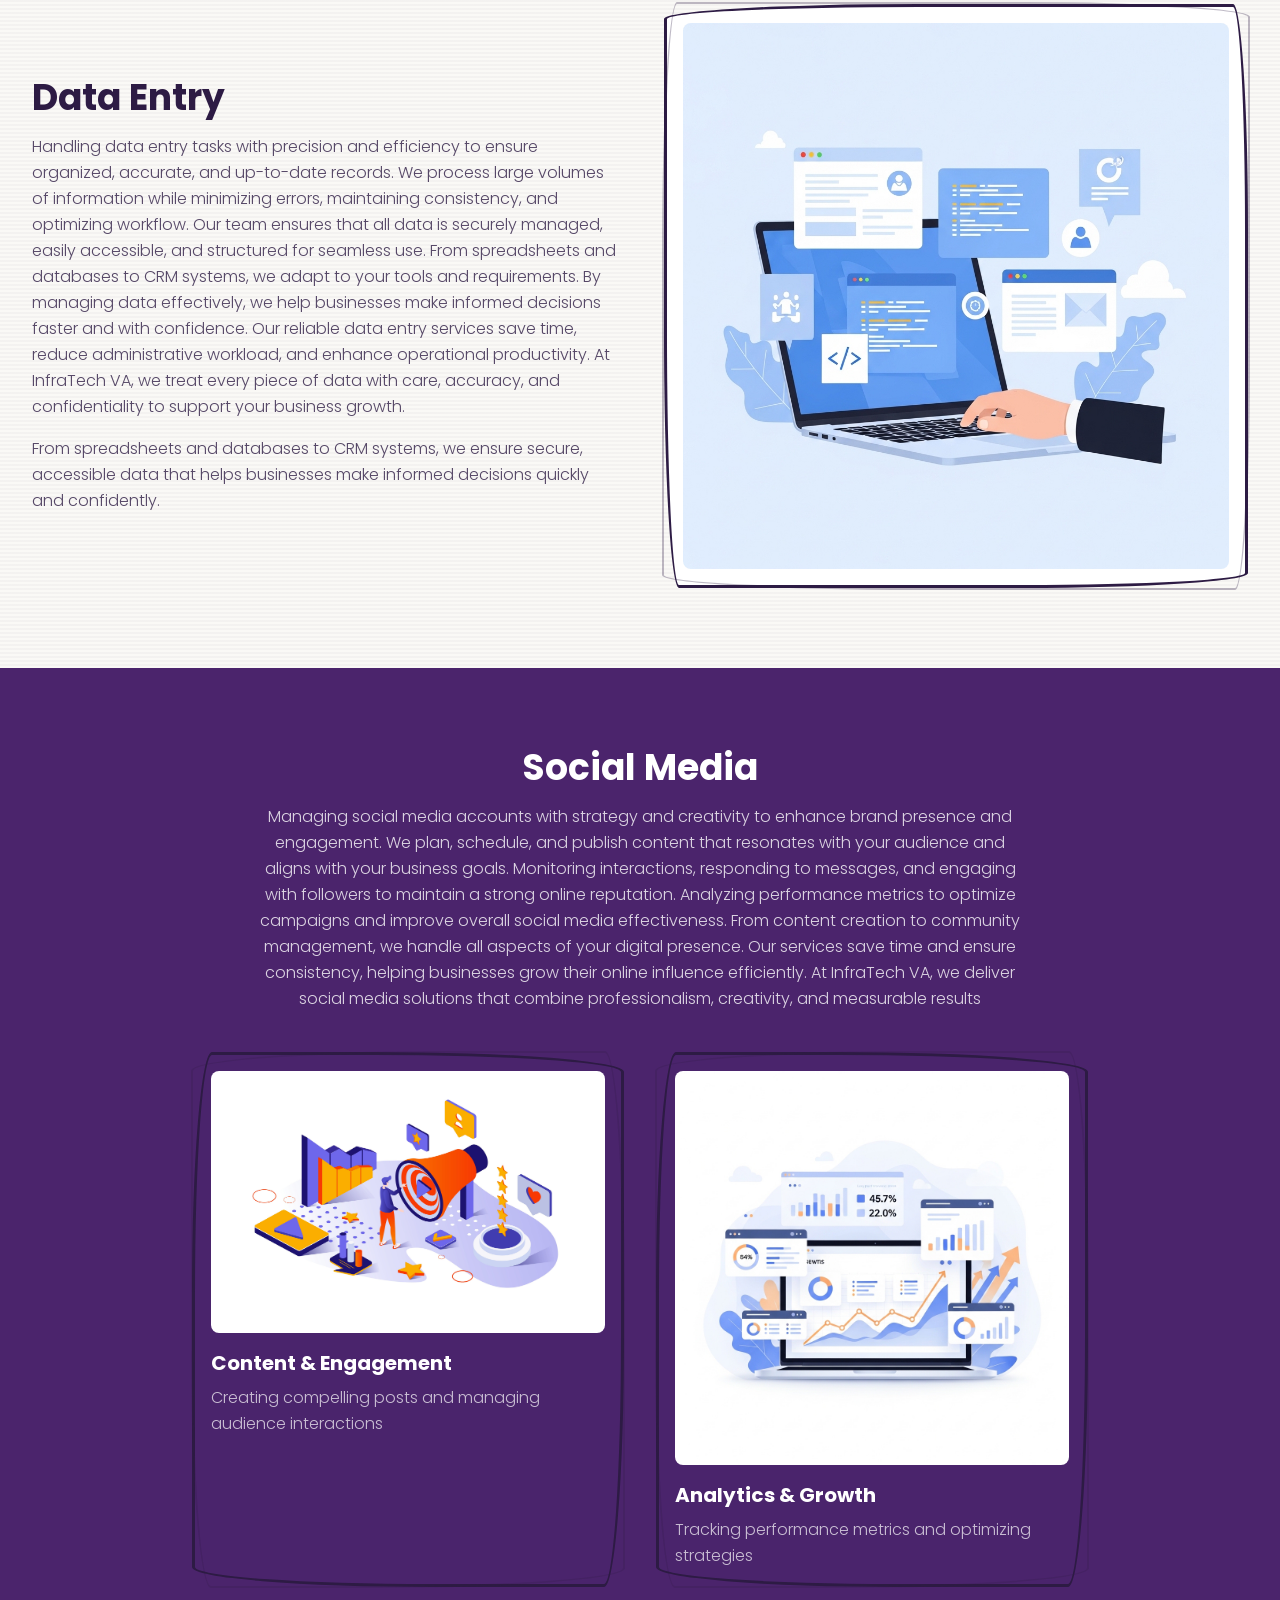
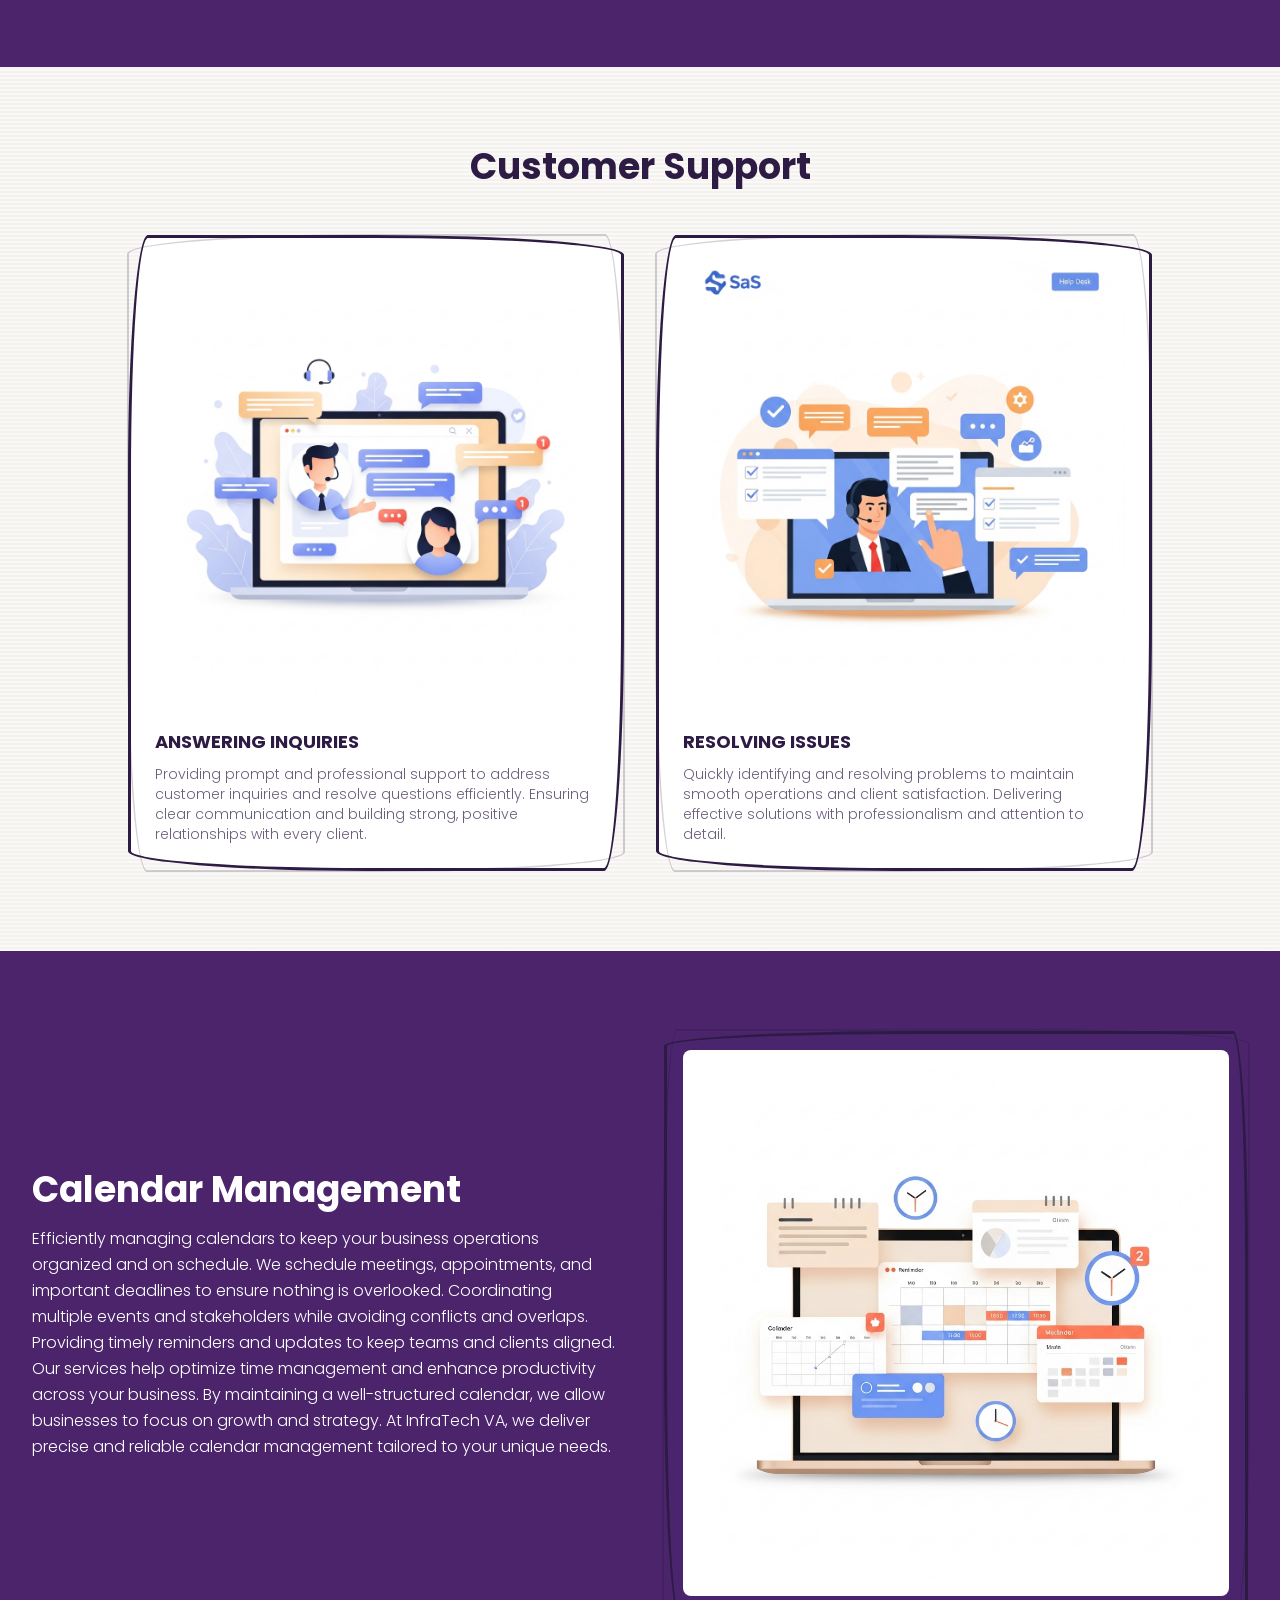
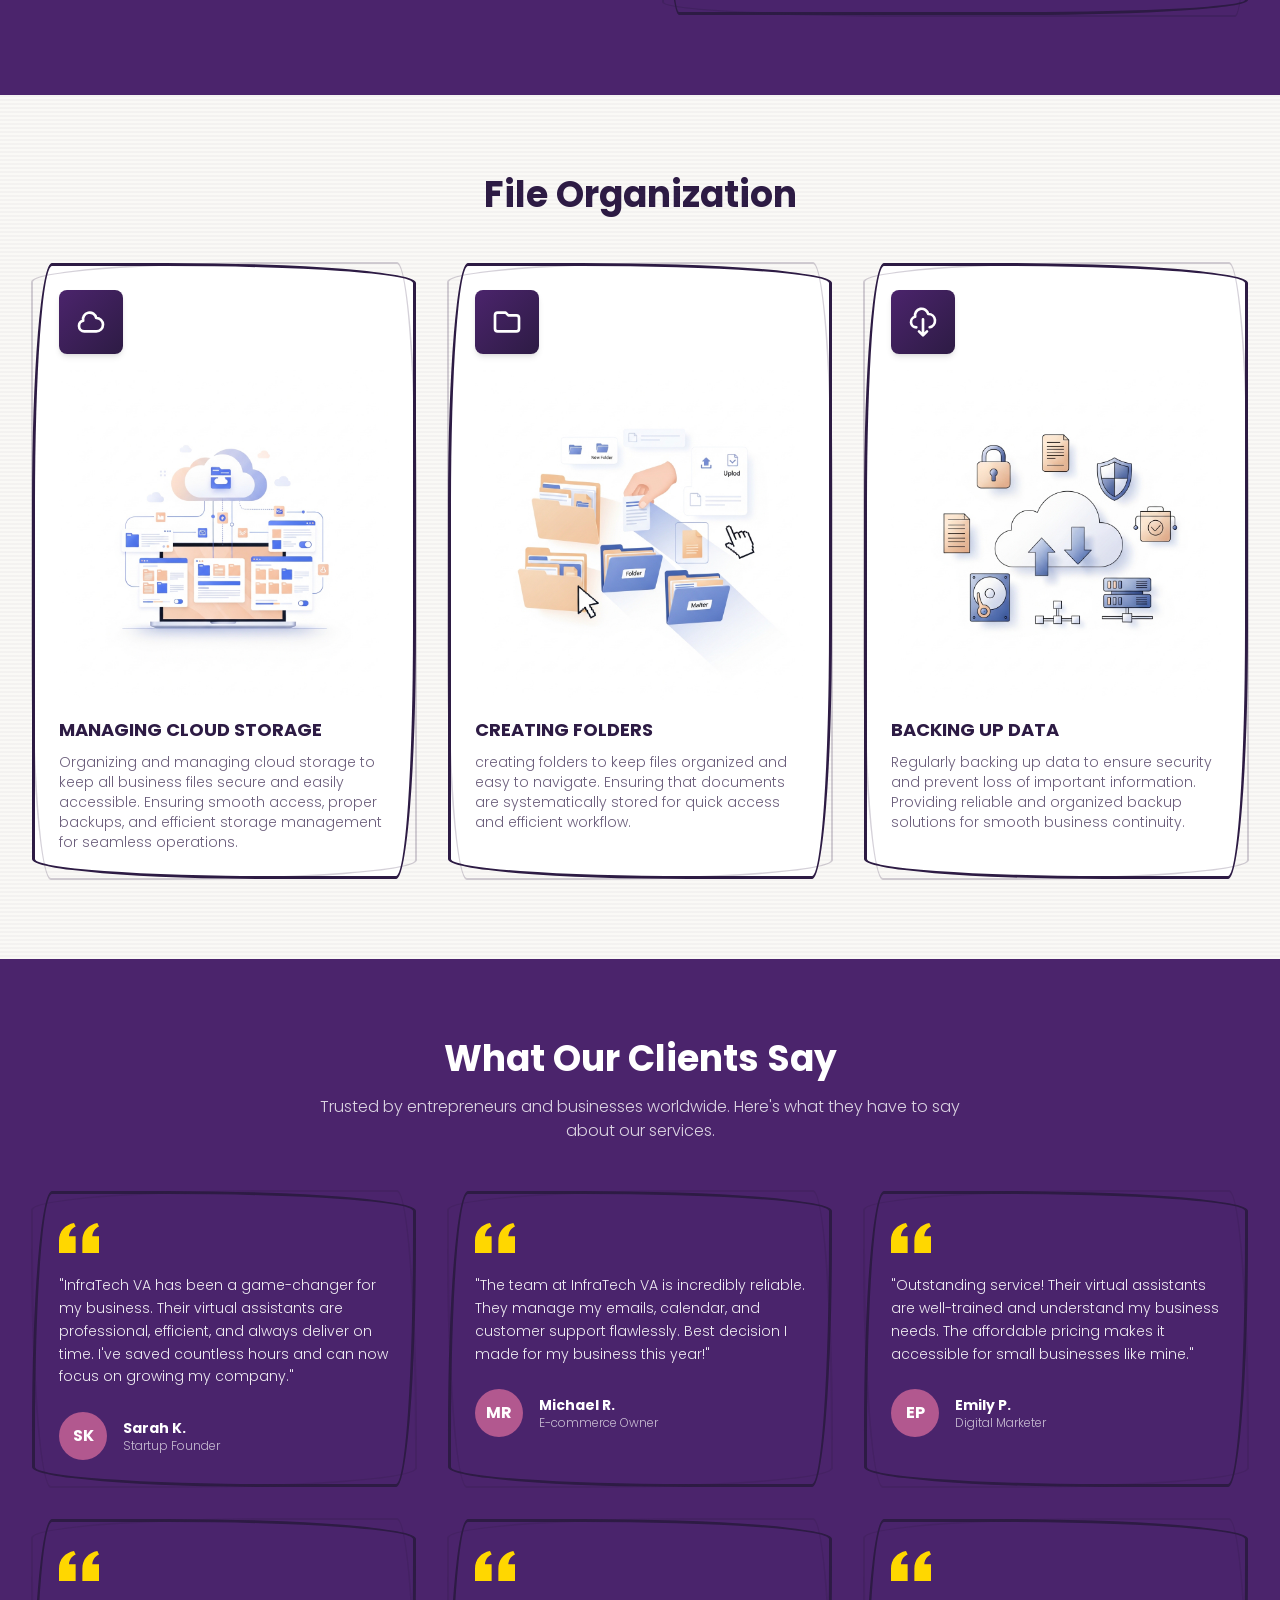
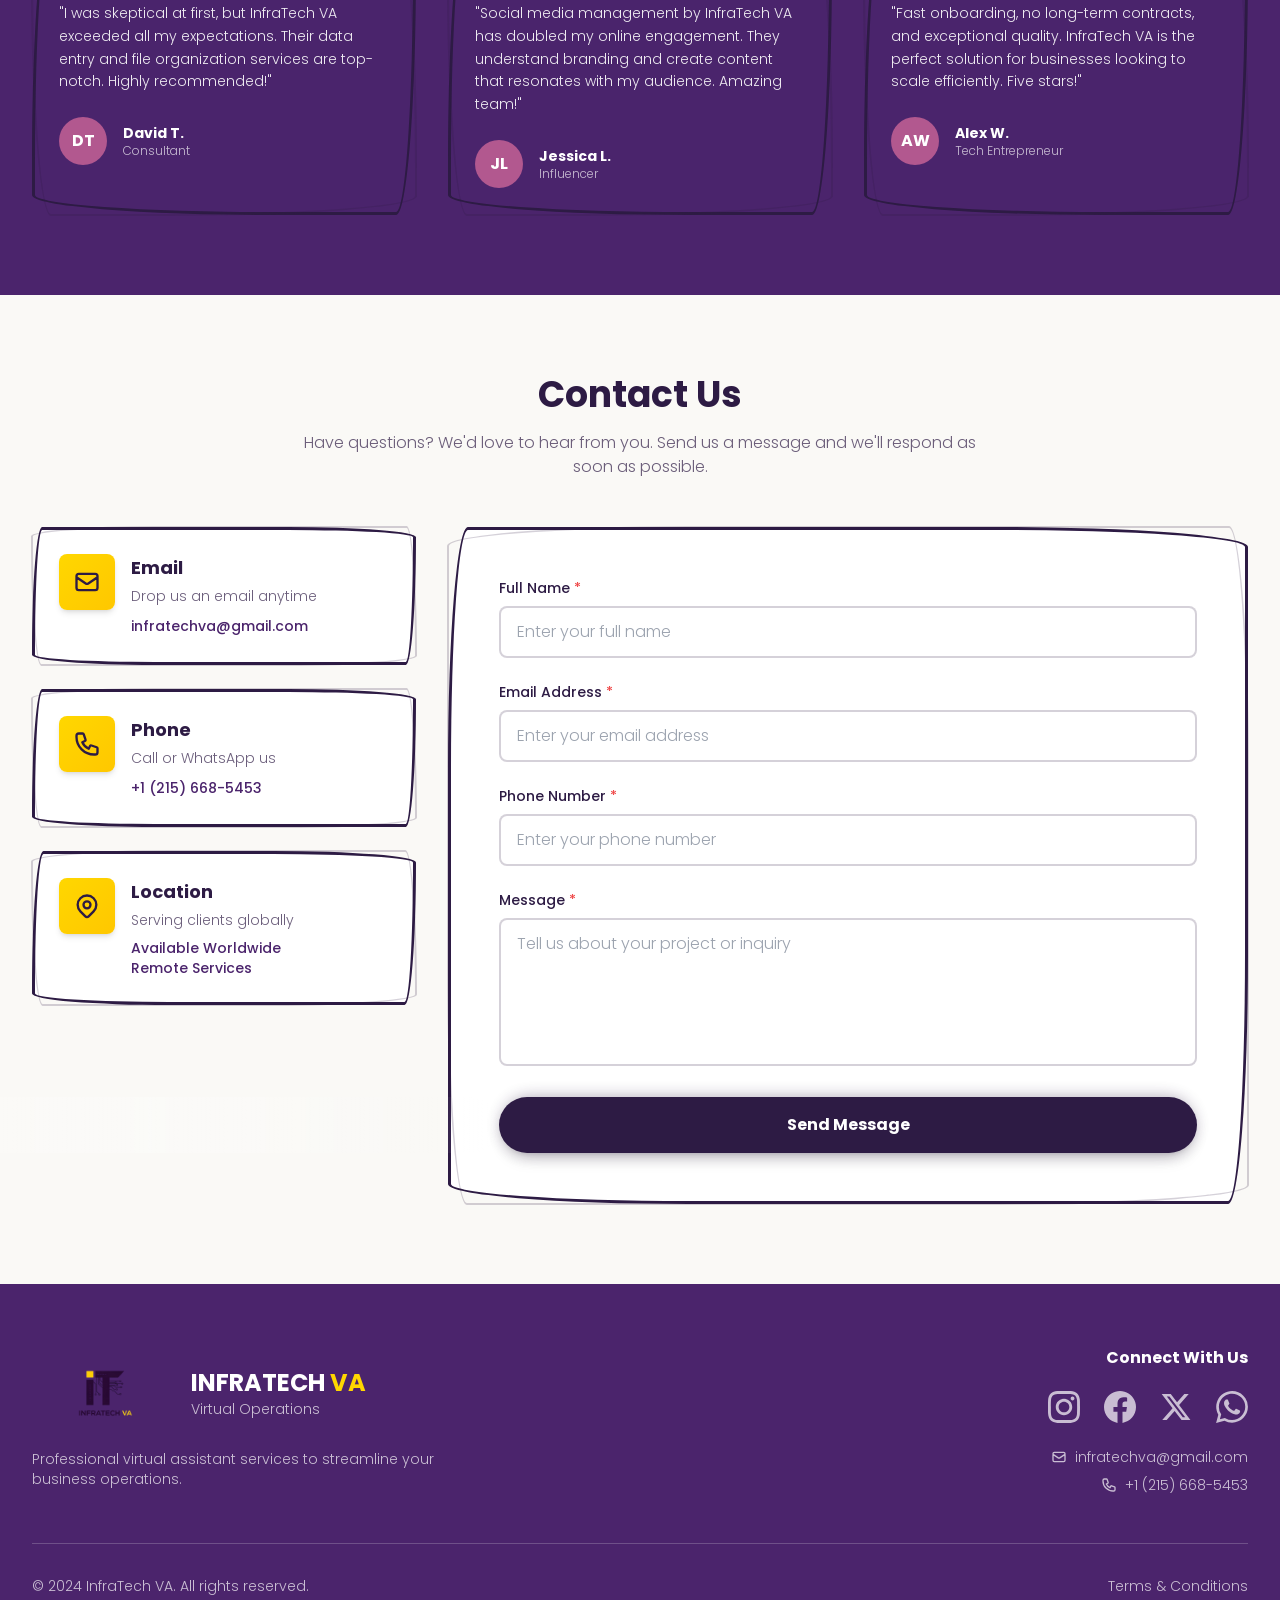
==== commit 65d3cbf2: "Add professional icons to File Organization section cards with gradient backgrounds" ====
--- a/index.html
+++ b/index.html
@@ -902,8 +902,13 @@
 
         <div class="grid grid-cols-1 md:grid-cols-3 gap-8">
           <!-- Managing Cloud Storage -->
-          <div class="hand-drawn-square p-6 bg-white">
-            <div class="mb-6">
+          <div class="hand-drawn-square p-6 bg-white hover:shadow-lg transition-all duration-300">
+            <div class="mb-4">
+              <div class="w-16 h-16 rounded-lg bg-gradient-to-br from-[#4B246C] to-[#2D1B44] flex items-center justify-center shadow-md mb-4">
+                <svg class="w-8 h-8 text-white" fill="none" stroke="currentColor" viewBox="0 0 24 24" stroke-width="2">
+                  <path stroke-linecap="round" stroke-linejoin="round" d="M3 15a4 4 0 004 4h9a5 5 0 10-.1-9.999 5.002 5.002 0 10-9.78 2.096A4.001 4.001 0 003 15z" />
+                </svg>
+              </div>
               <img
                 src="assets/images/MANAGING CLOUD STORAGE.jpeg"
                 alt="File Organization - Managing Cloud Storage"
@@ -921,8 +926,13 @@
           </div>
 
           <!-- Creating Folders -->
-          <div class="hand-drawn-square p-6 bg-white">
-            <div class="mb-6">
+          <div class="hand-drawn-square p-6 bg-white hover:shadow-lg transition-all duration-300">
+            <div class="mb-4">
+              <div class="w-16 h-16 rounded-lg bg-gradient-to-br from-[#4B246C] to-[#2D1B44] flex items-center justify-center shadow-md mb-4">
+                <svg class="w-8 h-8 text-white" fill="none" stroke="currentColor" viewBox="0 0 24 24" stroke-width="2">
+                  <path stroke-linecap="round" stroke-linejoin="round" d="M3 7v10a2 2 0 002 2h14a2 2 0 002-2V9a2 2 0 00-2-2h-6l-2-2H5a2 2 0 00-2 2z" />
+                </svg>
+              </div>
               <img
                 src="assets/images/CREATING FOLDERS.jpeg"
                 alt="File Organization - Creating Folders"
@@ -940,8 +950,13 @@
           </div>
 
           <!-- Backing Up Data -->
-          <div class="hand-drawn-square p-6 bg-white">
-            <div class="mb-6">
+          <div class="hand-drawn-square p-6 bg-white hover:shadow-lg transition-all duration-300">
+            <div class="mb-4">
+              <div class="w-16 h-16 rounded-lg bg-gradient-to-br from-[#4B246C] to-[#2D1B44] flex items-center justify-center shadow-md mb-4">
+                <svg class="w-8 h-8 text-white" fill="none" stroke="currentColor" viewBox="0 0 24 24" stroke-width="2">
+                  <path stroke-linecap="round" stroke-linejoin="round" d="M7 16a4 4 0 01-.88-7.903A5 5 0 1115.9 6L16 6a5 5 0 011 9.9M9 19l3 3m0 0l3-3m-3 3V10" />
+                </svg>
+              </div>
               <img
                 src="assets/images/BACKING UP DATA.jpeg"
                 alt="File Organization - Backing Up Data"
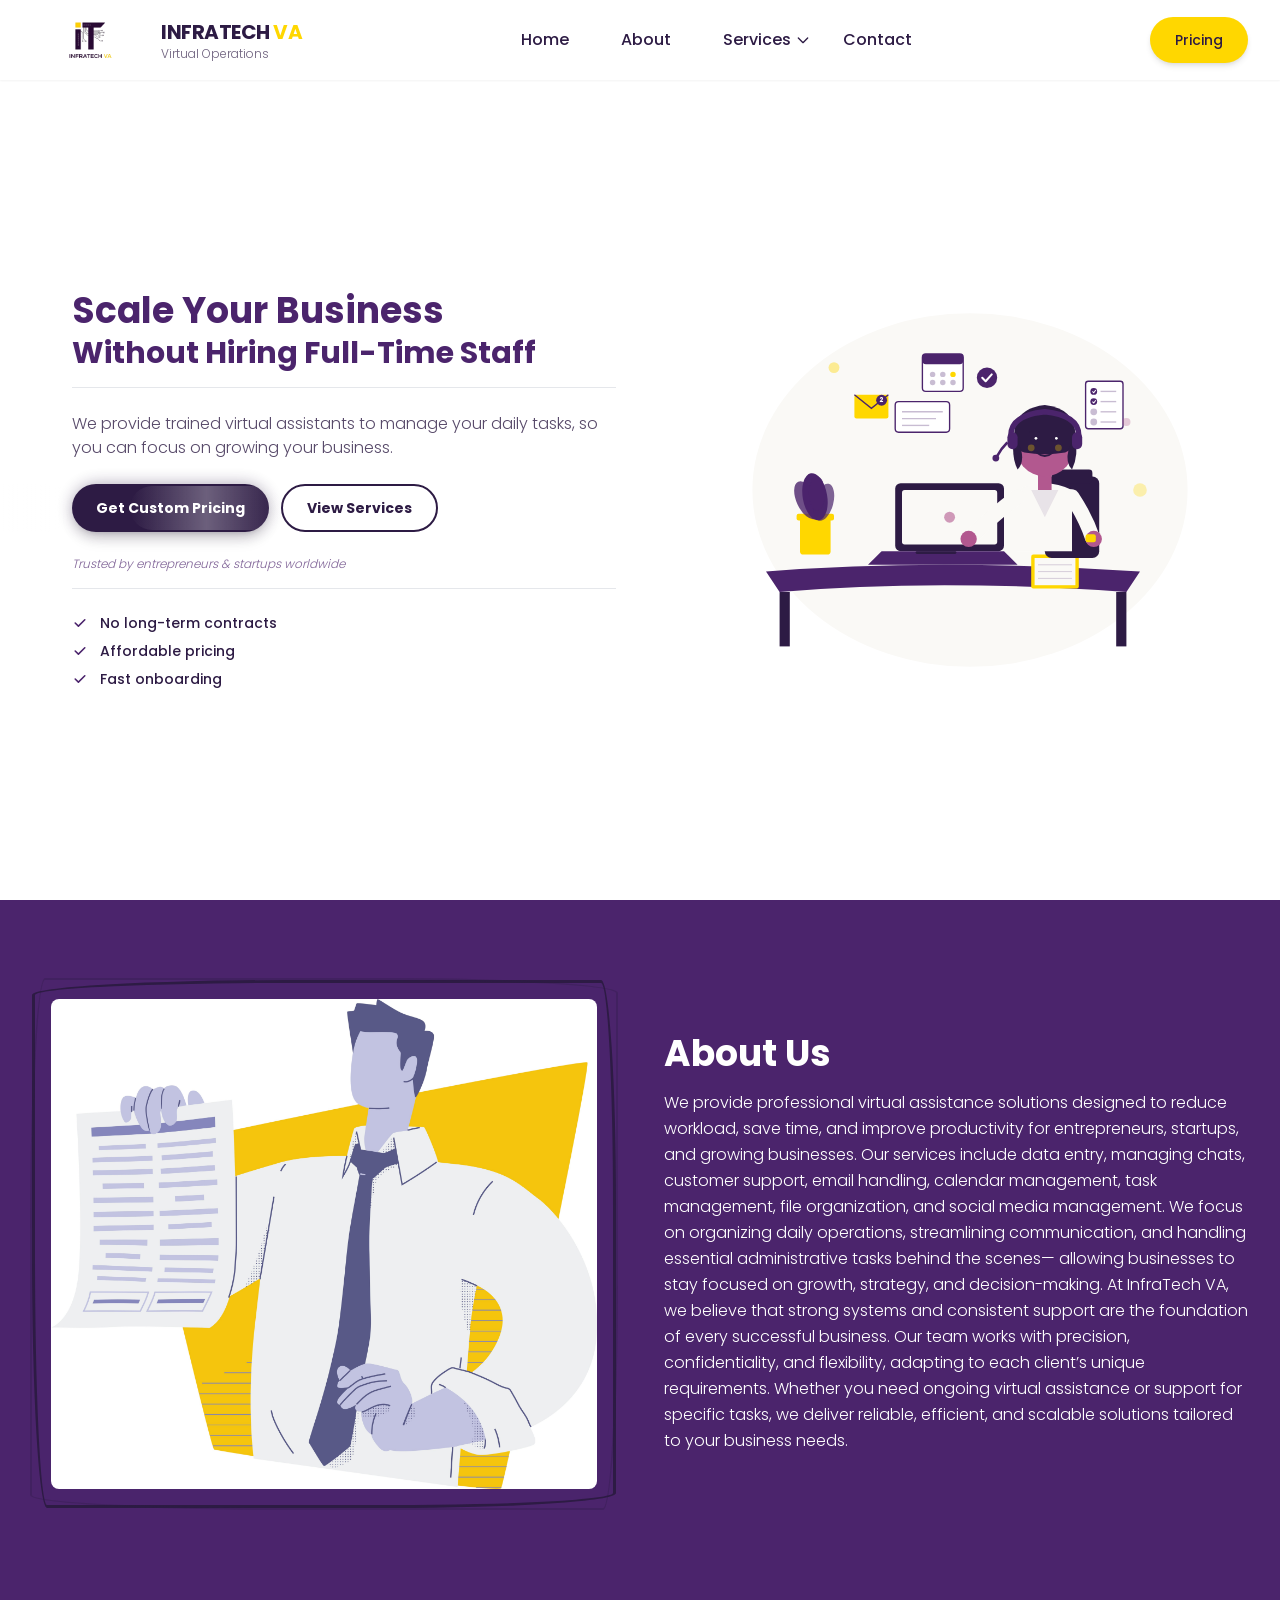
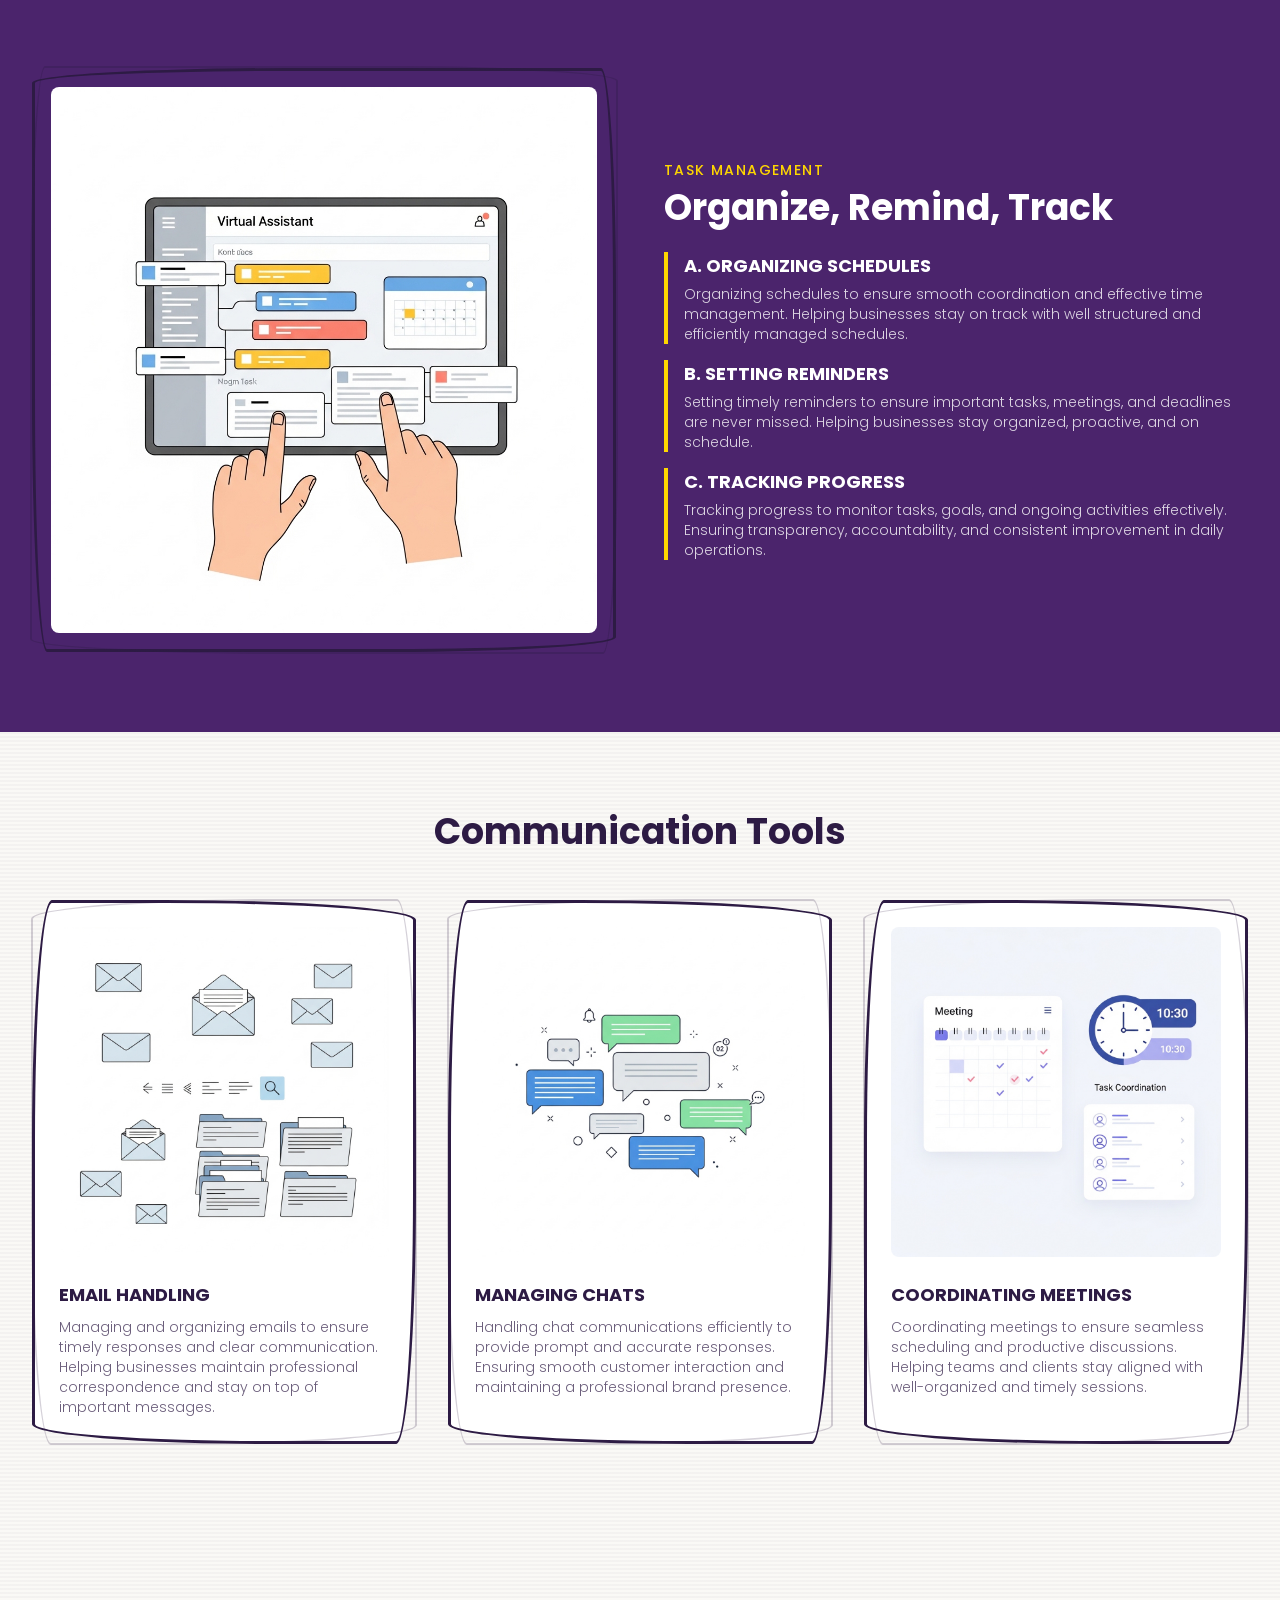
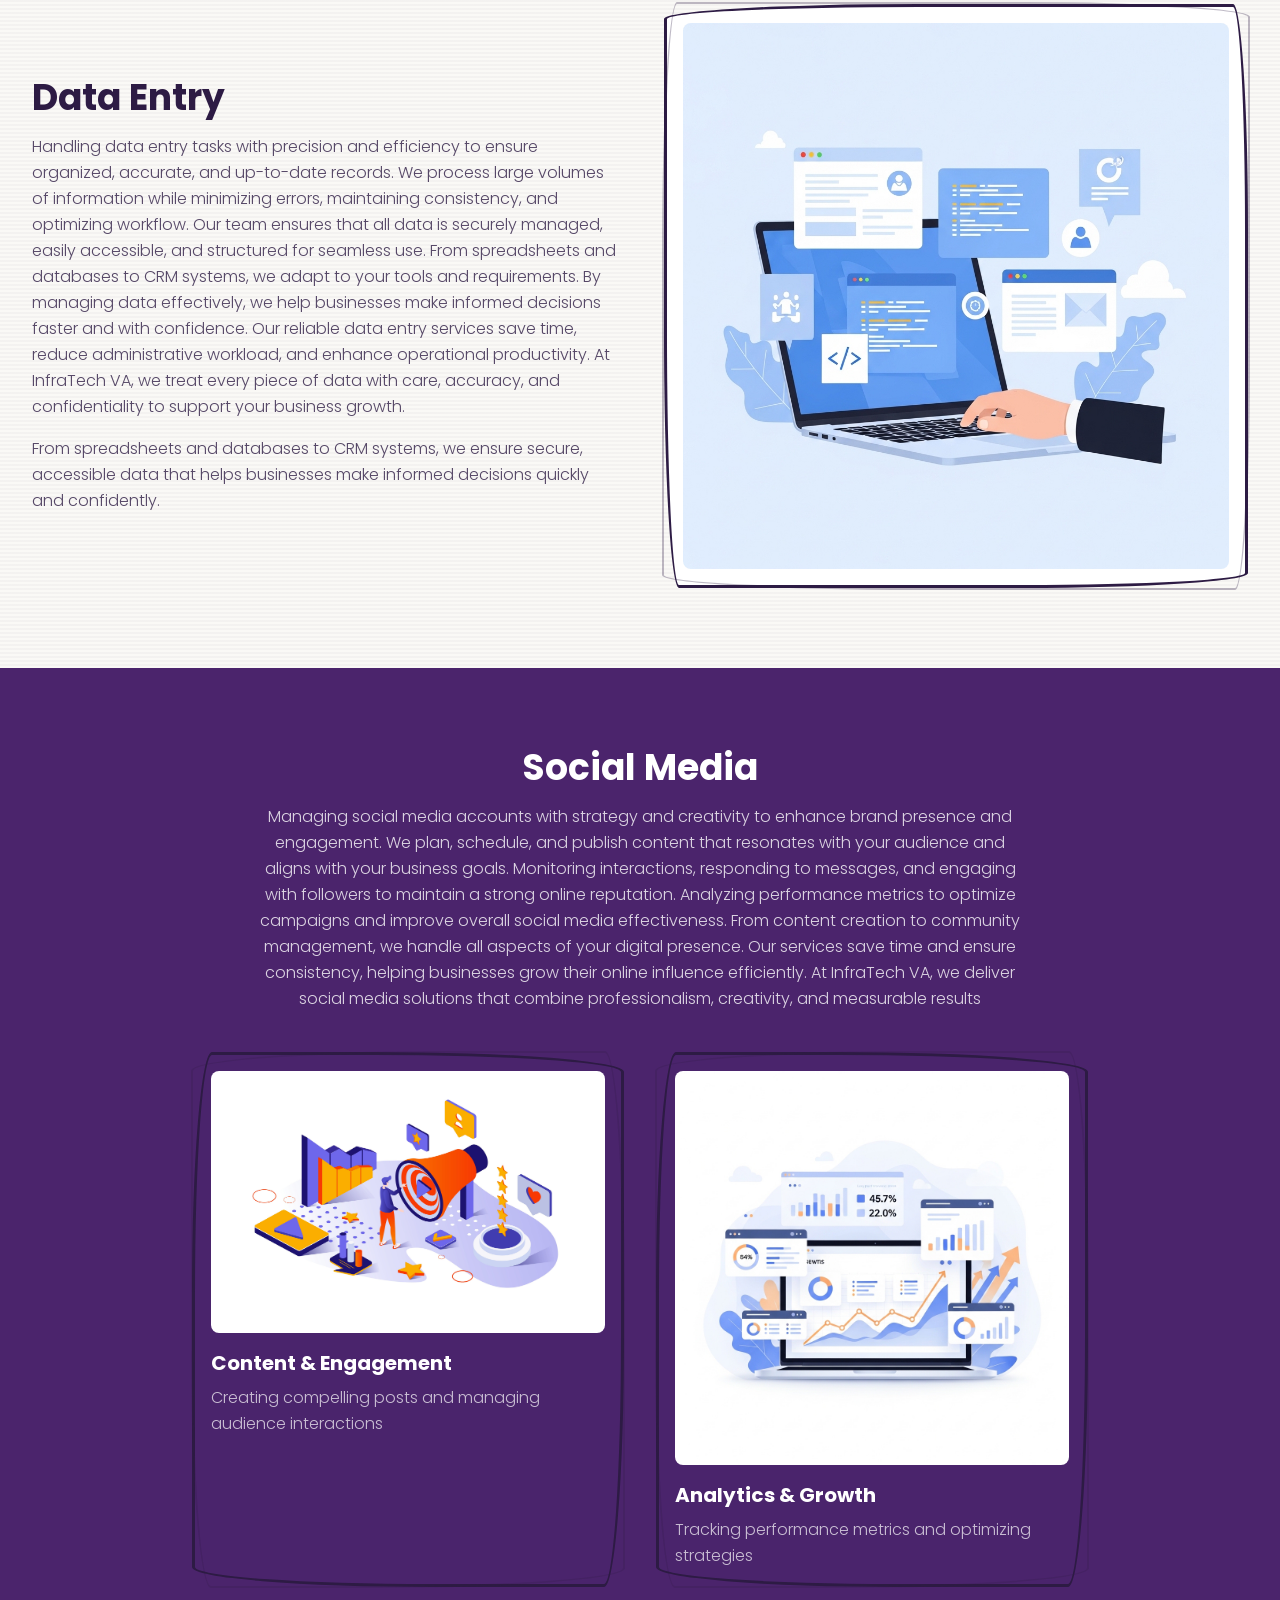
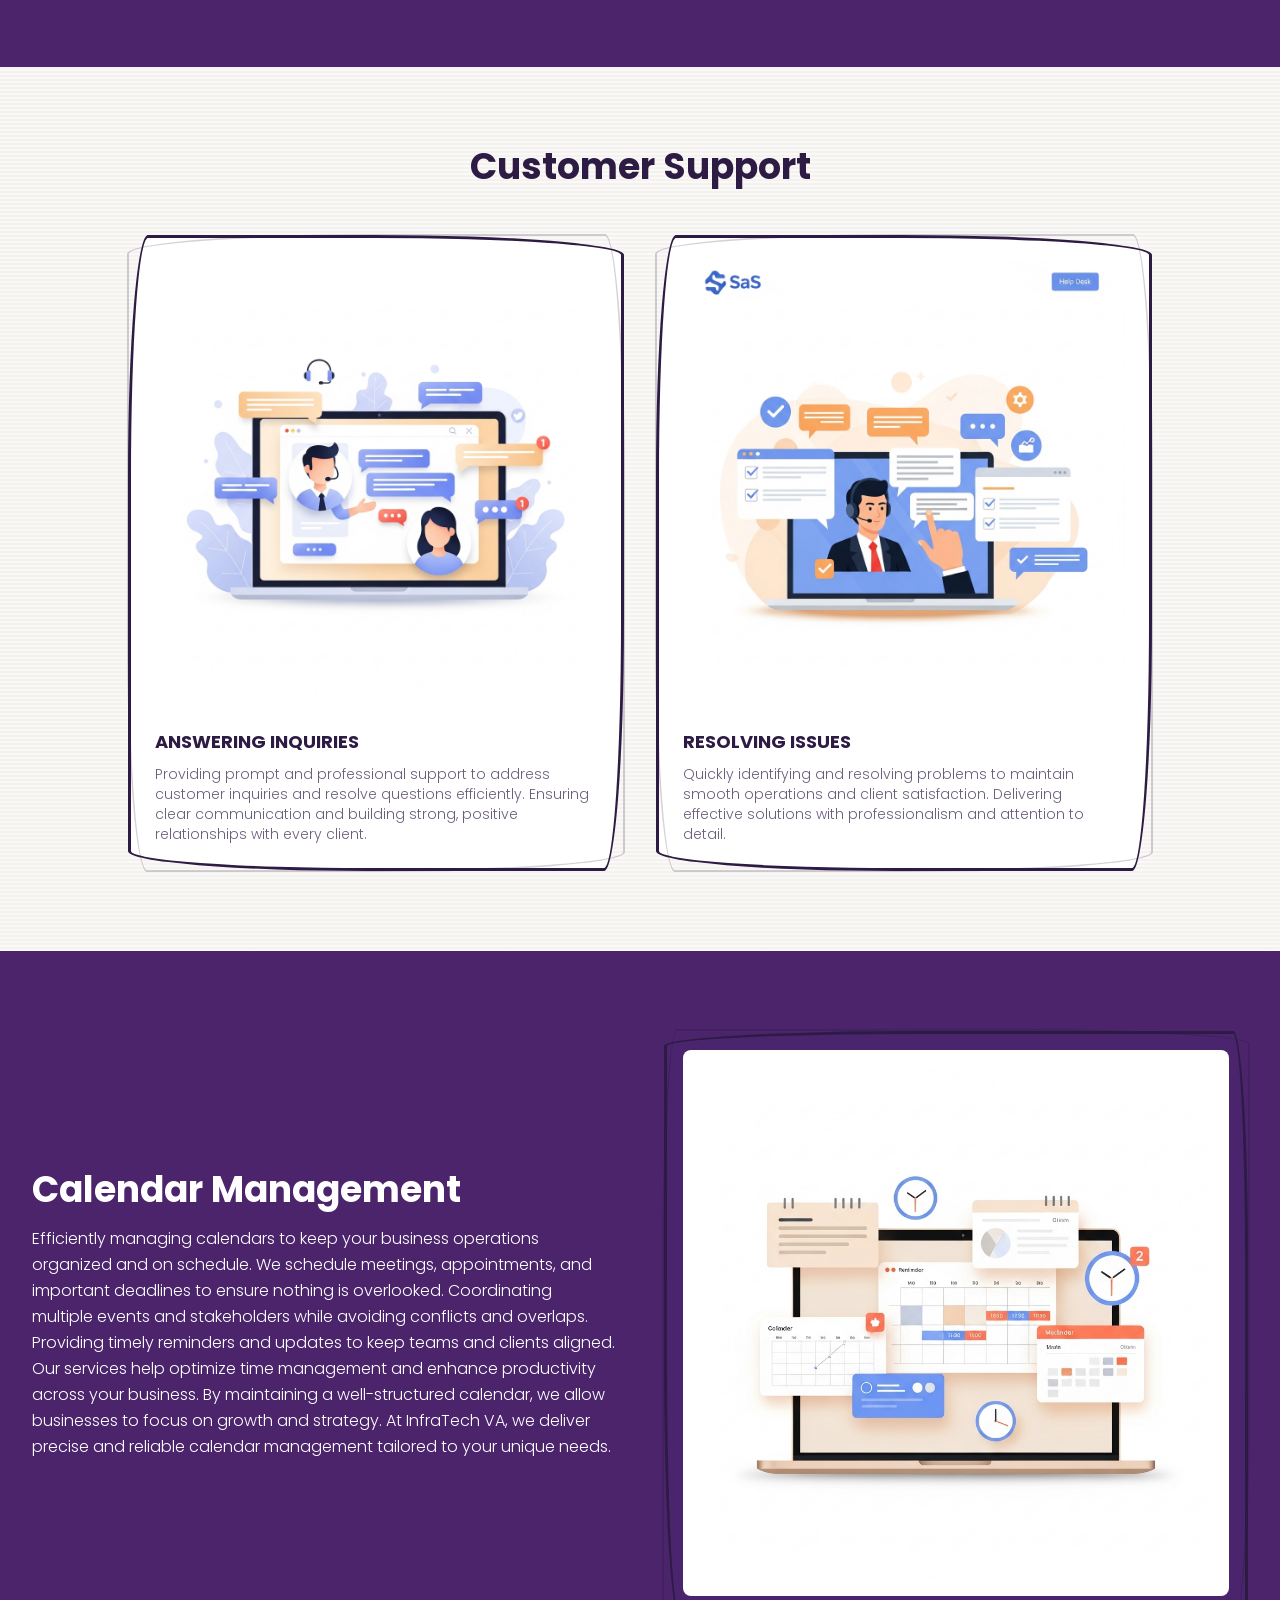
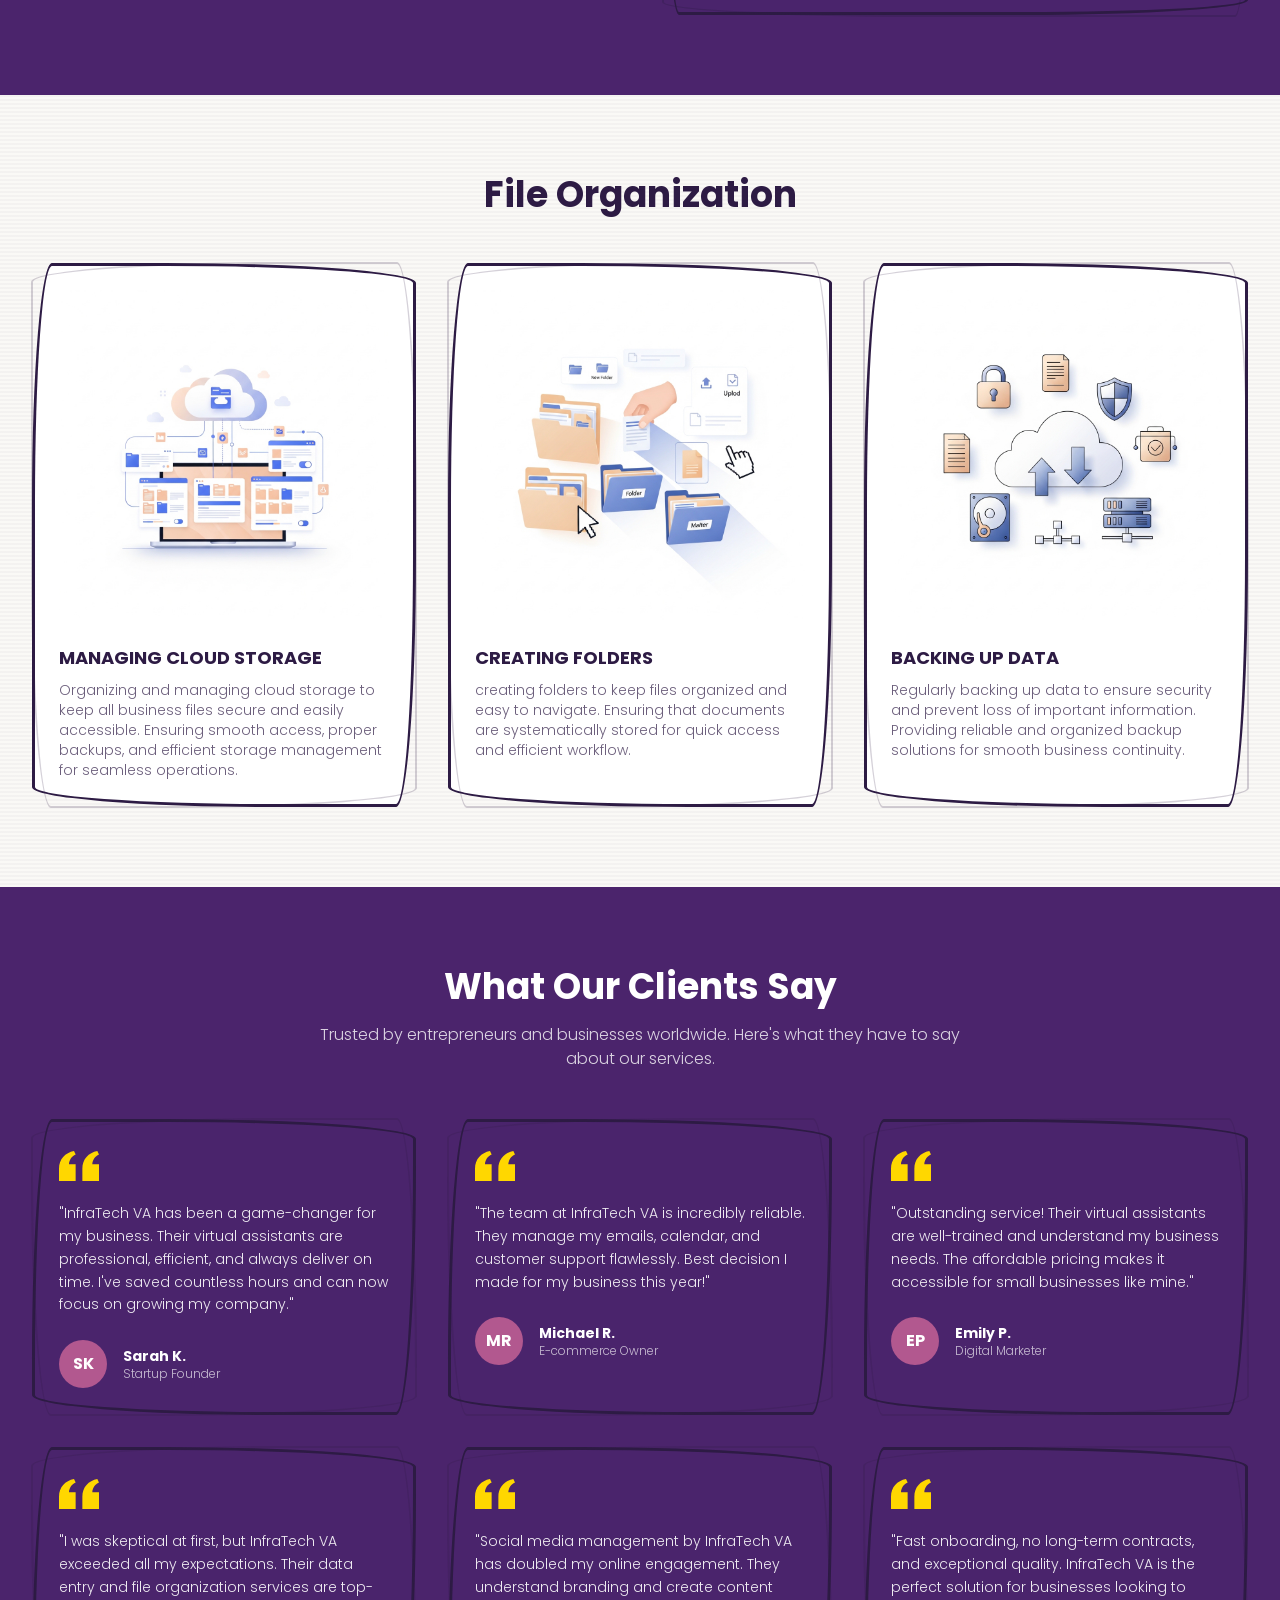
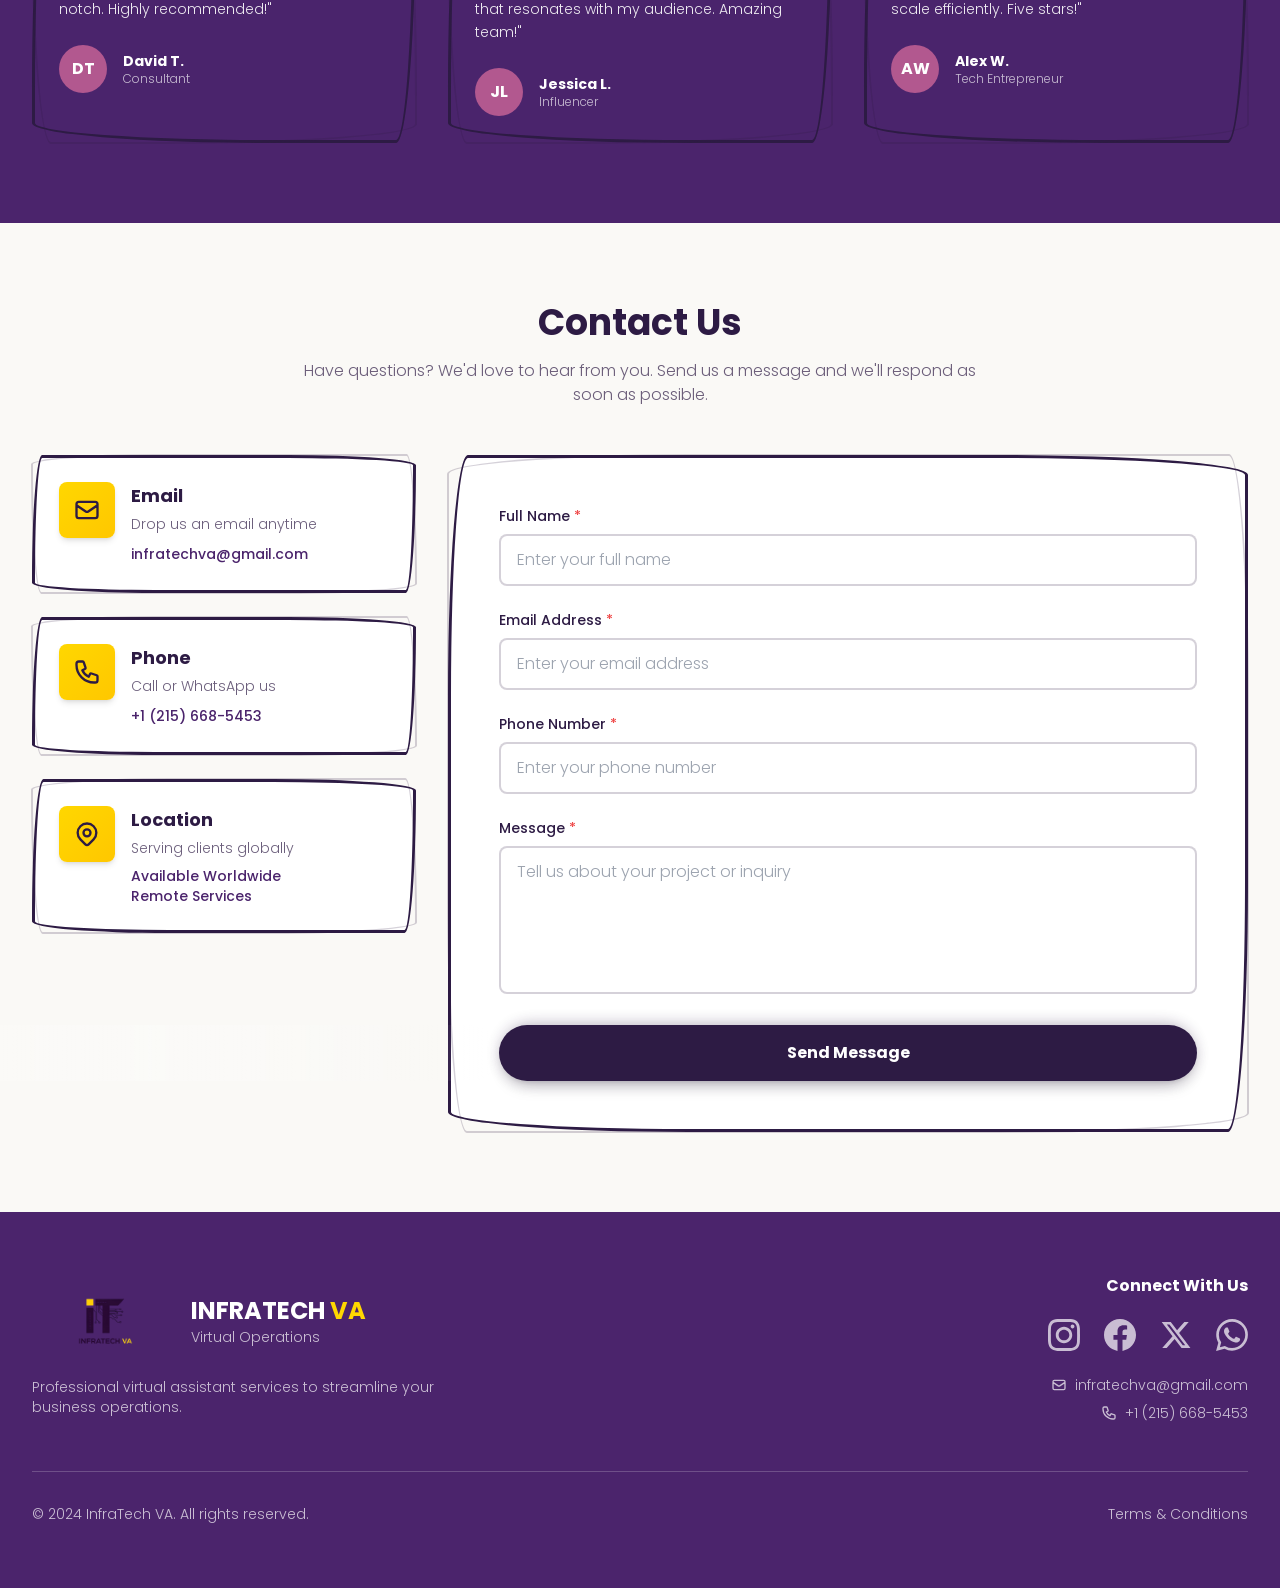
==== commit fe7c306e: "Remove icons from File Organization section cards" ====
--- a/index.html
+++ b/index.html
@@ -902,13 +902,8 @@
 
         <div class="grid grid-cols-1 md:grid-cols-3 gap-8">
           <!-- Managing Cloud Storage -->
-          <div class="hand-drawn-square p-6 bg-white hover:shadow-lg transition-all duration-300">
-            <div class="mb-4">
-              <div class="w-16 h-16 rounded-lg bg-gradient-to-br from-[#4B246C] to-[#2D1B44] flex items-center justify-center shadow-md mb-4">
-                <svg class="w-8 h-8 text-white" fill="none" stroke="currentColor" viewBox="0 0 24 24" stroke-width="2">
-                  <path stroke-linecap="round" stroke-linejoin="round" d="M3 15a4 4 0 004 4h9a5 5 0 10-.1-9.999 5.002 5.002 0 10-9.78 2.096A4.001 4.001 0 003 15z" />
-                </svg>
-              </div>
+          <div class="hand-drawn-square p-6 bg-white">
+            <div class="mb-6">
               <img
                 src="assets/images/MANAGING CLOUD STORAGE.jpeg"
                 alt="File Organization - Managing Cloud Storage"
@@ -926,13 +921,8 @@
           </div>
 
           <!-- Creating Folders -->
-          <div class="hand-drawn-square p-6 bg-white hover:shadow-lg transition-all duration-300">
-            <div class="mb-4">
-              <div class="w-16 h-16 rounded-lg bg-gradient-to-br from-[#4B246C] to-[#2D1B44] flex items-center justify-center shadow-md mb-4">
-                <svg class="w-8 h-8 text-white" fill="none" stroke="currentColor" viewBox="0 0 24 24" stroke-width="2">
-                  <path stroke-linecap="round" stroke-linejoin="round" d="M3 7v10a2 2 0 002 2h14a2 2 0 002-2V9a2 2 0 00-2-2h-6l-2-2H5a2 2 0 00-2 2z" />
-                </svg>
-              </div>
+          <div class="hand-drawn-square p-6 bg-white">
+            <div class="mb-6">
               <img
                 src="assets/images/CREATING FOLDERS.jpeg"
                 alt="File Organization - Creating Folders"
@@ -950,13 +940,8 @@
           </div>
 
           <!-- Backing Up Data -->
-          <div class="hand-drawn-square p-6 bg-white hover:shadow-lg transition-all duration-300">
-            <div class="mb-4">
-              <div class="w-16 h-16 rounded-lg bg-gradient-to-br from-[#4B246C] to-[#2D1B44] flex items-center justify-center shadow-md mb-4">
-                <svg class="w-8 h-8 text-white" fill="none" stroke="currentColor" viewBox="0 0 24 24" stroke-width="2">
-                  <path stroke-linecap="round" stroke-linejoin="round" d="M7 16a4 4 0 01-.88-7.903A5 5 0 1115.9 6L16 6a5 5 0 011 9.9M9 19l3 3m0 0l3-3m-3 3V10" />
-                </svg>
-              </div>
+          <div class="hand-drawn-square p-6 bg-white">
+            <div class="mb-6">
               <img
                 src="assets/images/BACKING UP DATA.jpeg"
                 alt="File Organization - Backing Up Data"
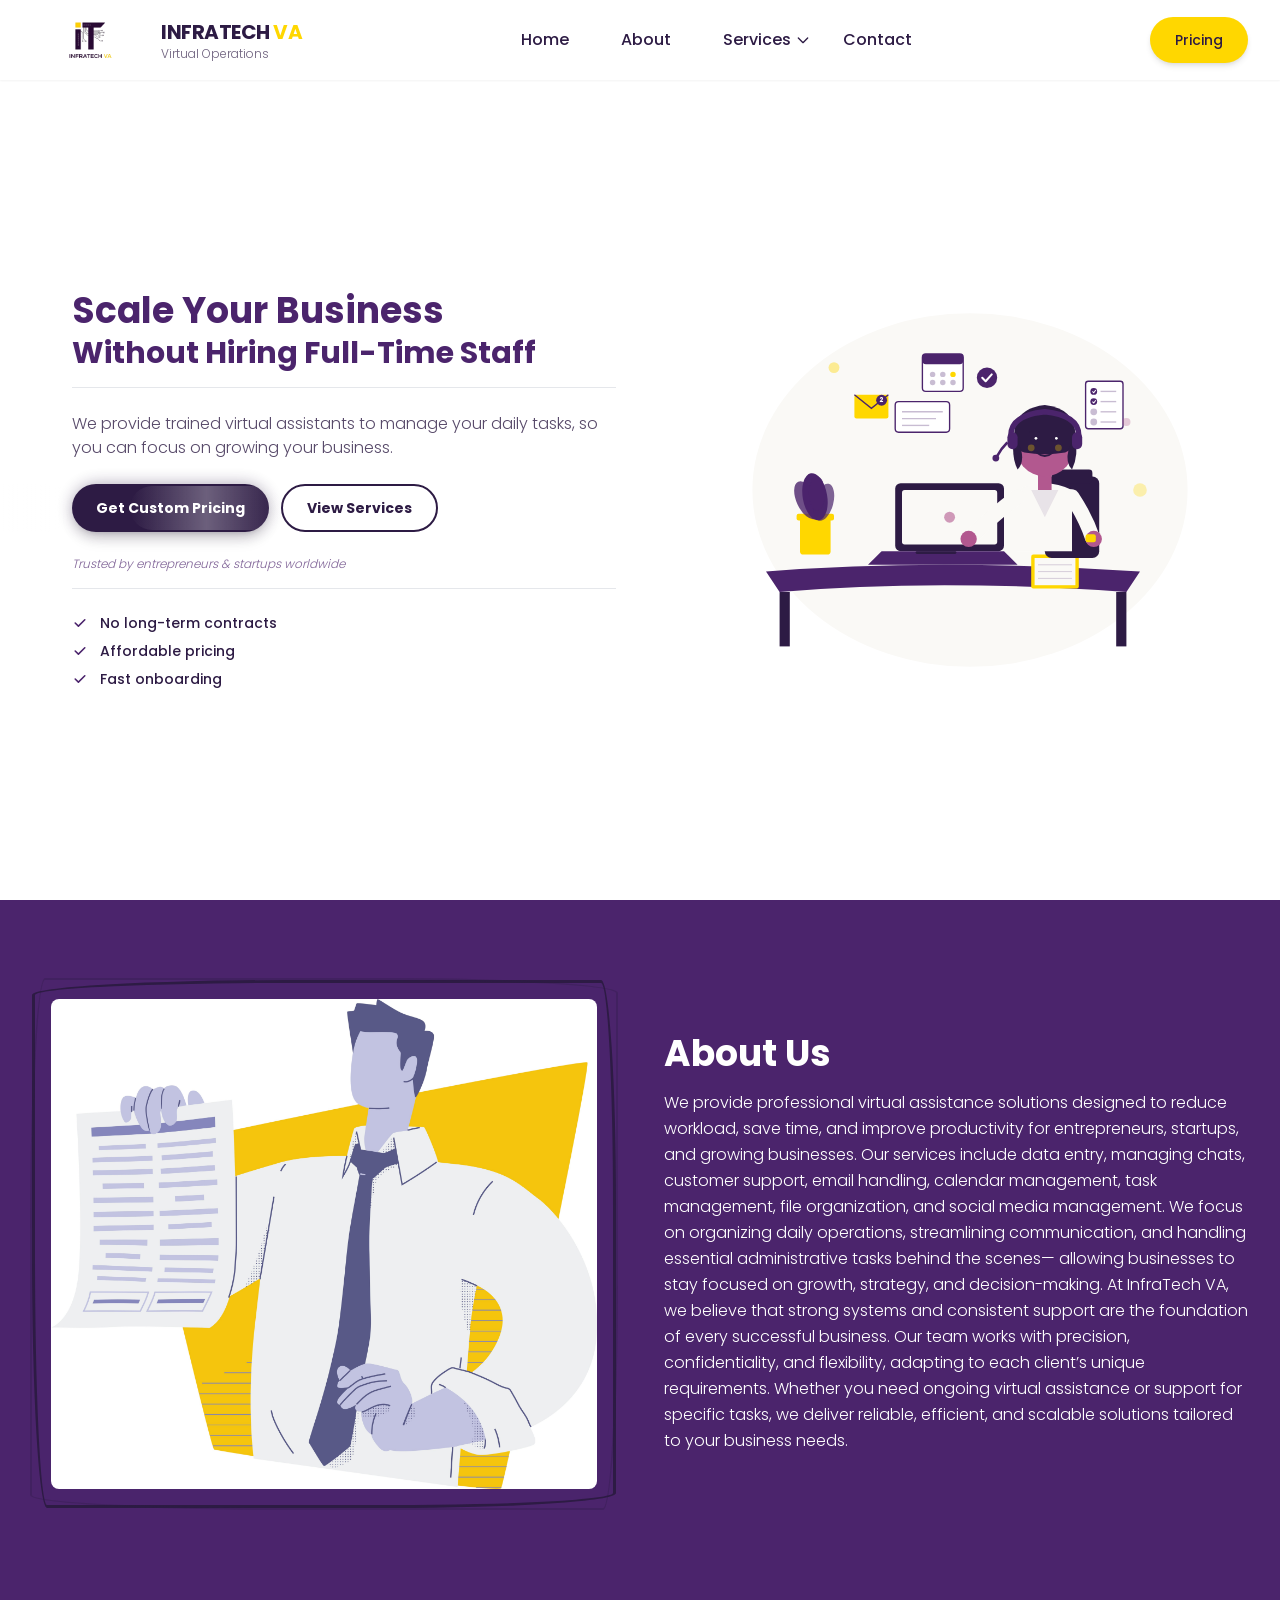
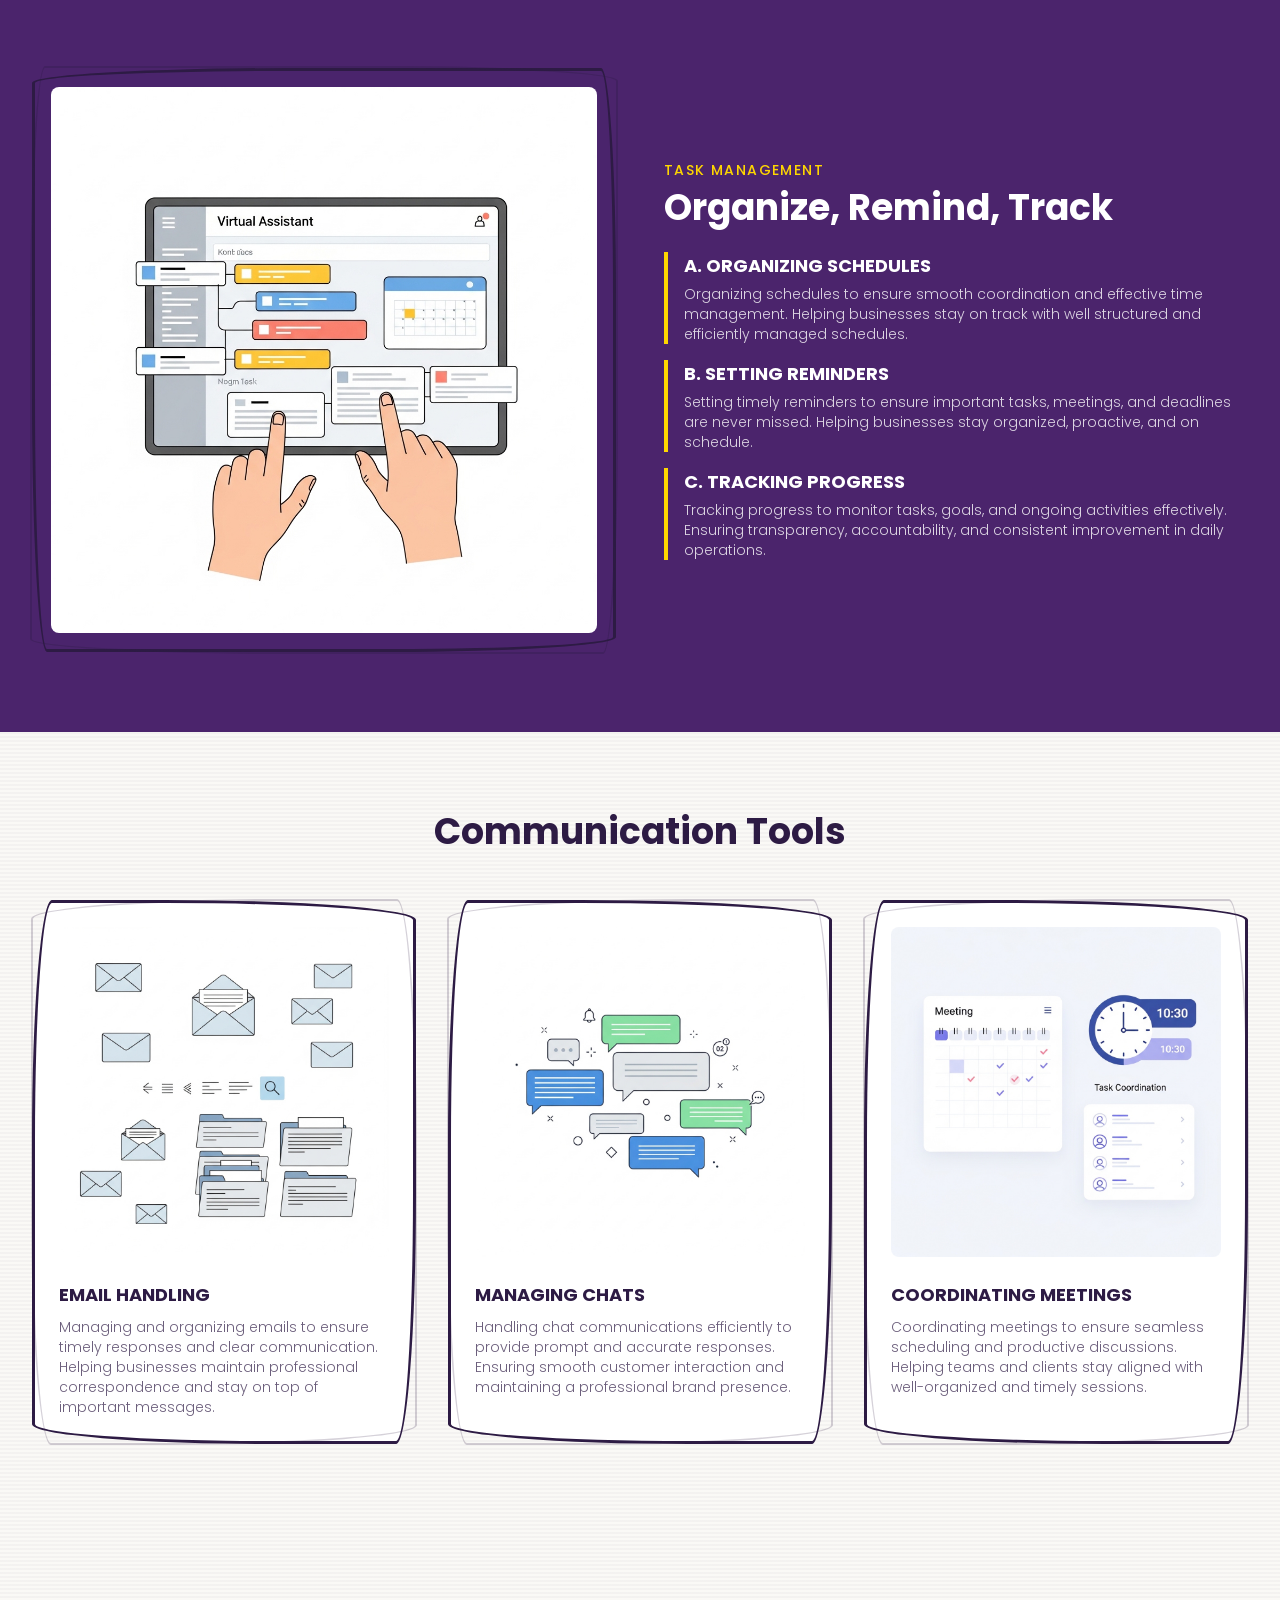
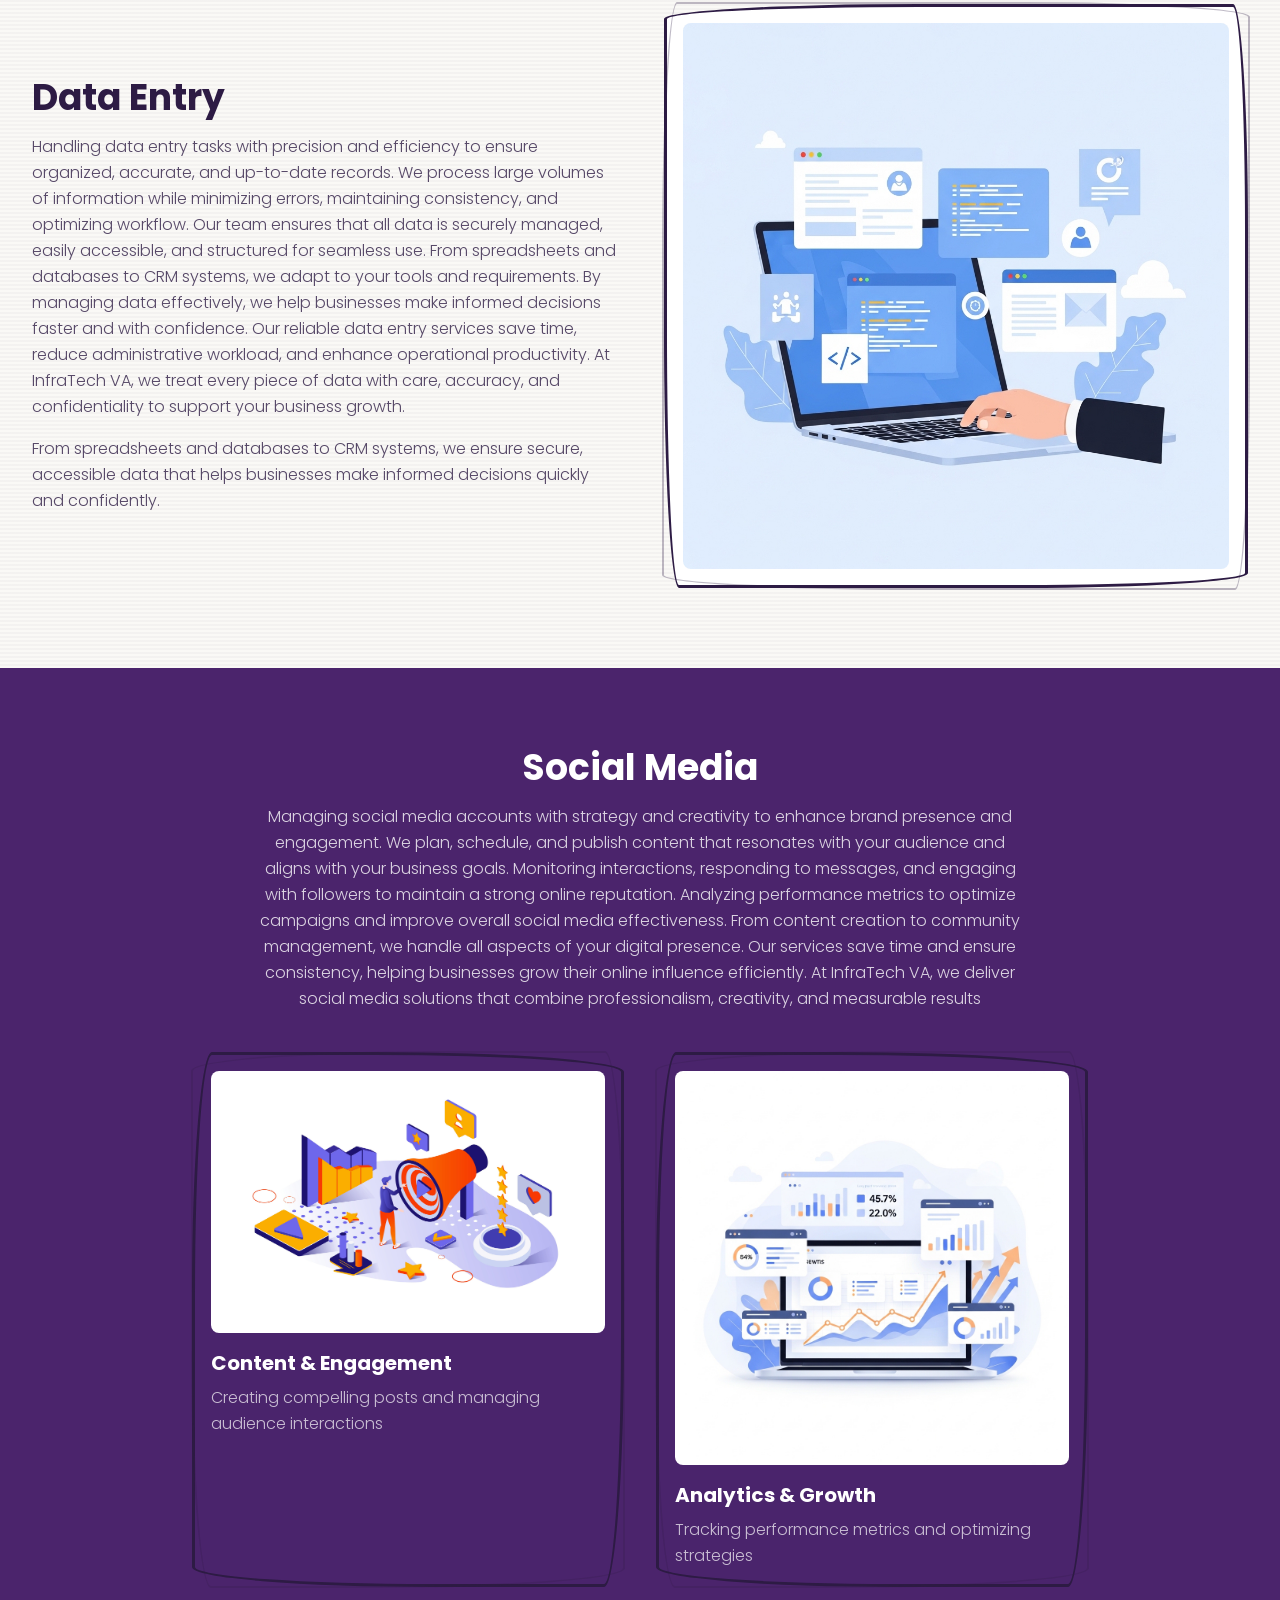
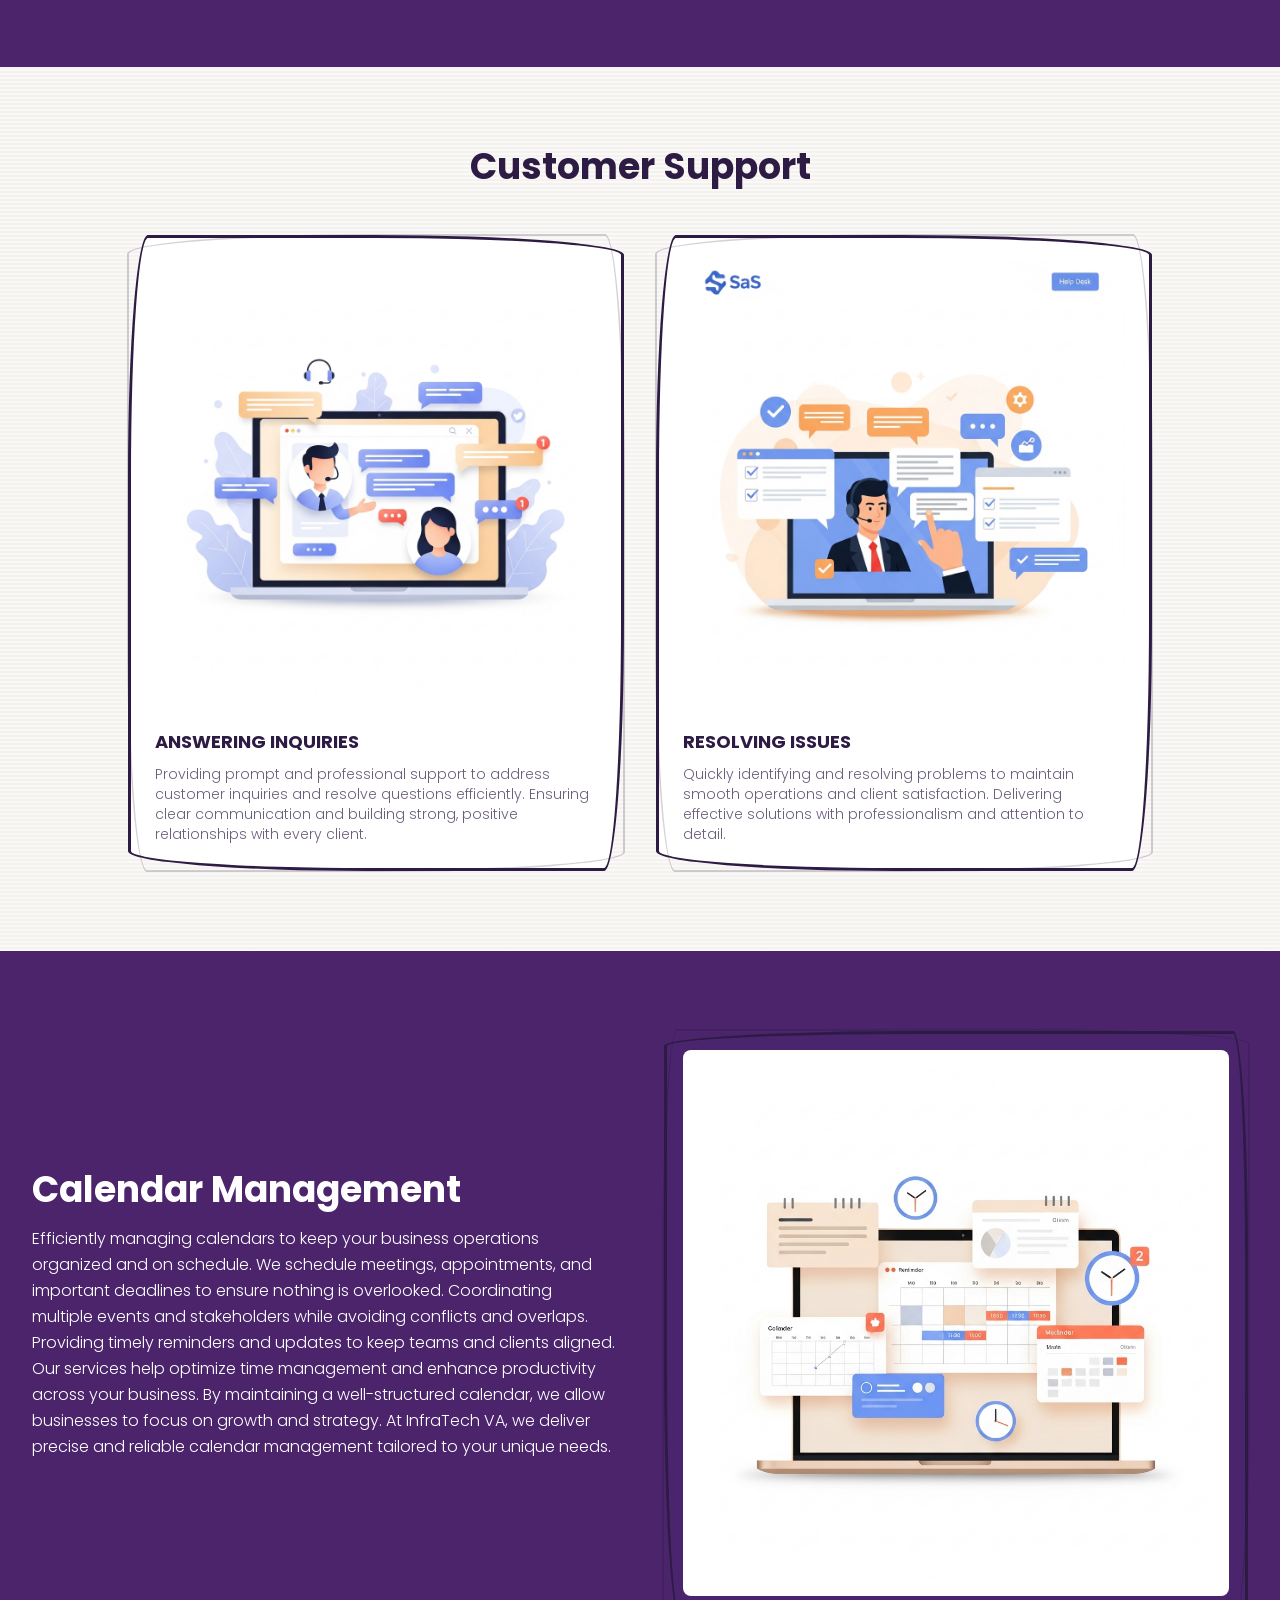
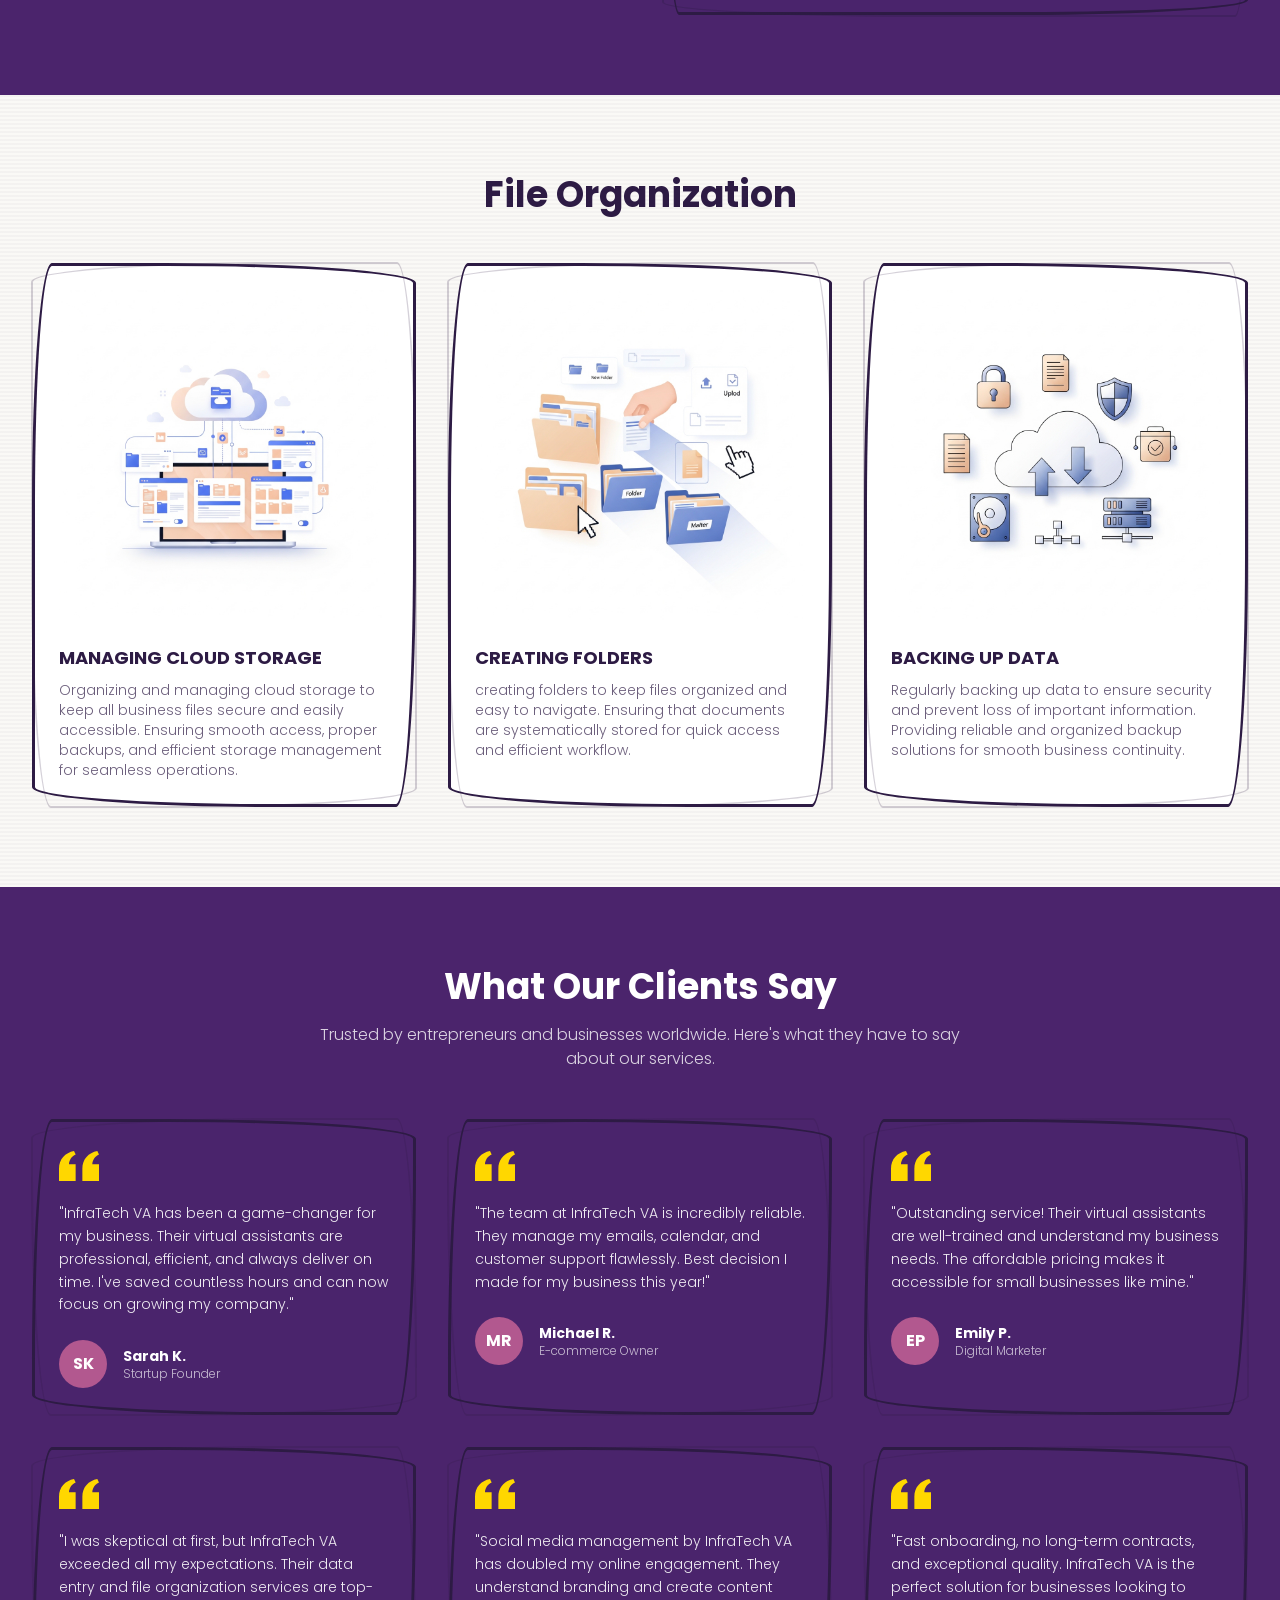
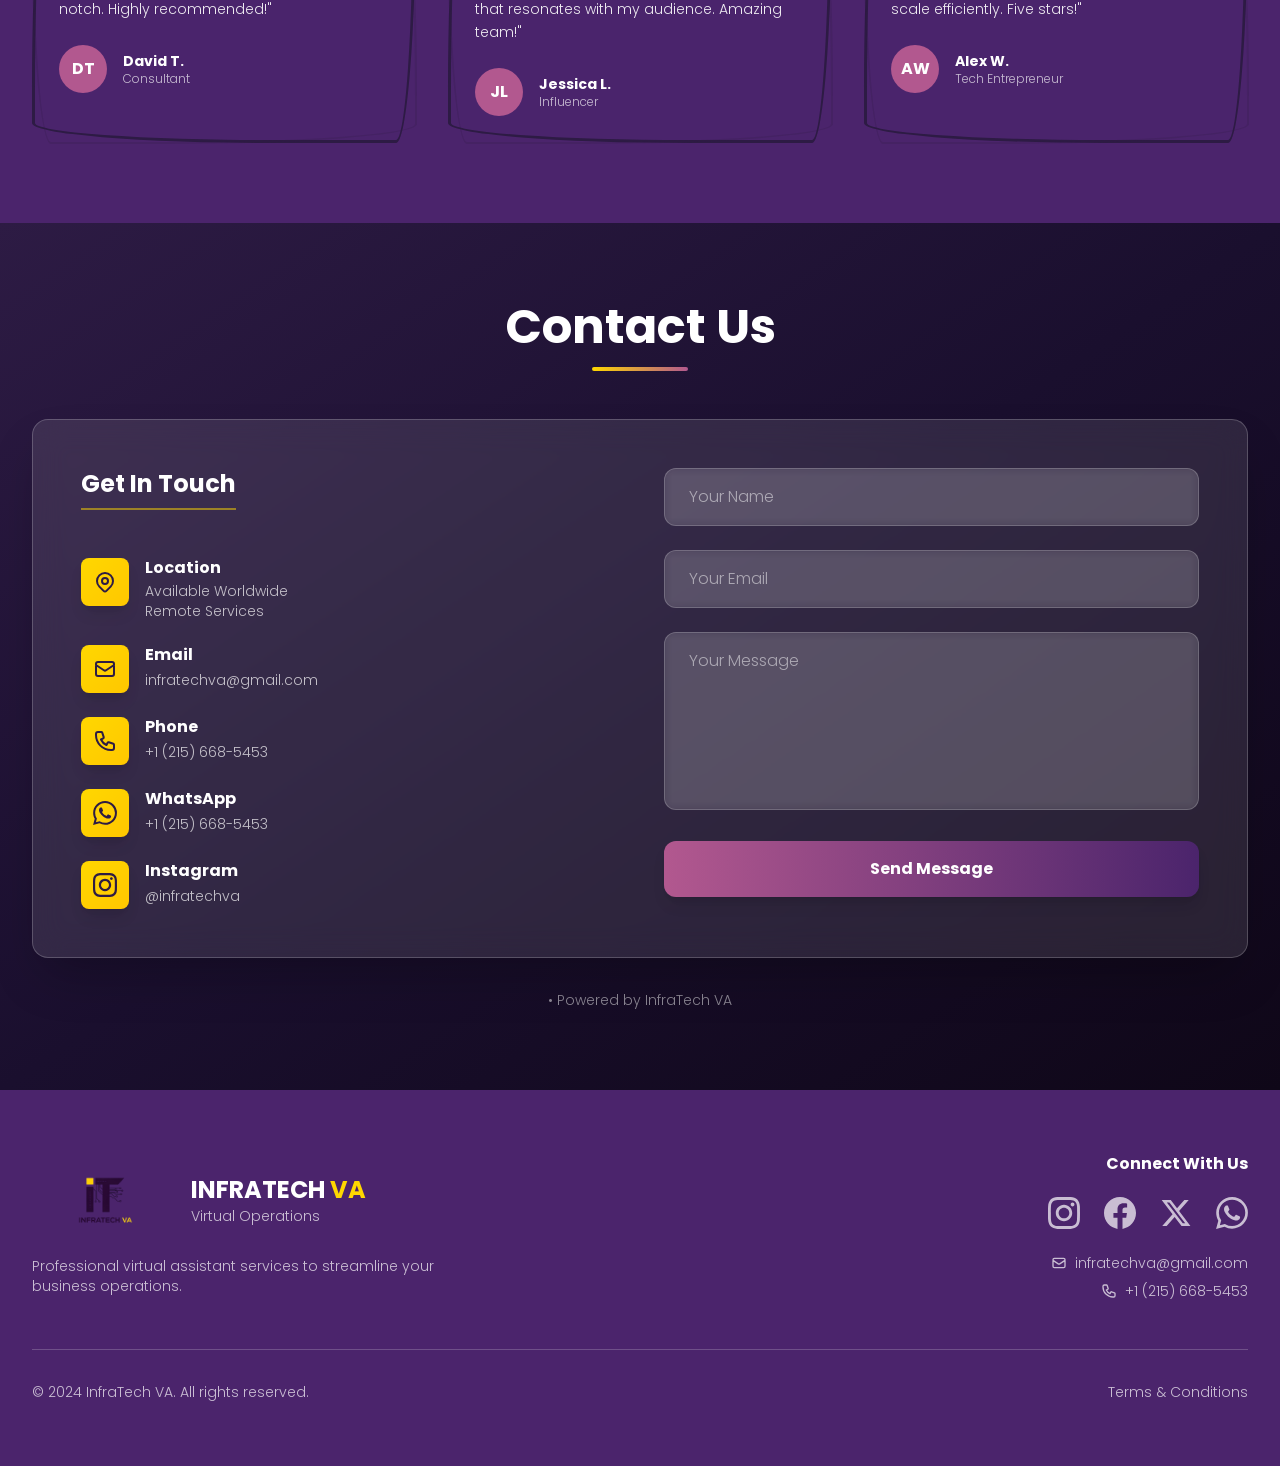
==== commit 3e376de5: "Redesign contact section with modern dark theme, frosted glass effects, and glowing accents" ====
--- a/index.html
+++ b/index.html
@@ -1166,151 +1166,132 @@
     </section>
 
     <!-- Contact Us Section -->
-    <section id="contact-us" class="py-20 bg-[#FAF9F6]">
+    <section id="contact-us" class="py-20 bg-gradient-to-br from-[#2D1B44] via-[#1a0f2e] to-[#0f0718]">
       <div class="max-w-7xl mx-auto px-4 sm:px-6 lg:px-8">
+        <!-- Main Heading -->
         <div class="text-center mb-12">
-          <h2 class="text-3xl md:text-4xl font-bold text-[#2D1B44] mb-4">
+          <h2 class="text-4xl md:text-5xl font-bold text-white mb-4">
             Contact Us
           </h2>
-          <p class="text-base text-[#2D1B44]/70 font-light max-w-2xl mx-auto">
-            Have questions? We'd love to hear from you. Send us a message and
-            we'll respond as soon as possible.
-          </p>
-        </div>
-
-        <div class="grid grid-cols-1 lg:grid-cols-3 gap-8">
-          <!-- Left Side - Contact Info Cards -->
-          <div class="space-y-6">
-            <!-- Email Card -->
-            <div class="bg-white hand-drawn-square p-6 hover:shadow-lg transition-all duration-300">
-              <div class="flex items-start gap-4">
-                <div class="flex-shrink-0">
-                  <div class="w-14 h-14 rounded-lg bg-gradient-to-br from-[#FFD700] to-[#FFC700] flex items-center justify-center shadow-md">
-                    <svg class="w-7 h-7 text-[#2D1B44]" fill="none" stroke="currentColor" viewBox="0 0 24 24" stroke-width="2">
-                      <path stroke-linecap="round" stroke-linejoin="round" d="M3 8l7.89 5.26a2 2 0 002.22 0L21 8M5 19h14a2 2 0 002-2V7a2 2 0 00-2-2H5a2 2 0 00-2 2v10a2 2 0 002 2z" />
-                    </svg>
-                  </div>
-                </div>
-                <div class="flex-1">
-                  <h3 class="text-lg font-semibold text-[#2D1B44] mb-1">Email</h3>
-                  <p class="text-[#2D1B44]/70 font-light text-sm mb-2">Drop us an email anytime</p>
-                  <a href="mailto:infratechva@gmail.com" class="text-[#4B246C] font-medium text-sm hover:underline">infratechva@gmail.com</a>
-                </div>
-              </div>
-            </div>
-
-            <!-- Phone Card -->
-            <div class="bg-white hand-drawn-square p-6 hover:shadow-lg transition-all duration-300">
-              <div class="flex items-start gap-4">
-                <div class="flex-shrink-0">
-                  <div class="w-14 h-14 rounded-lg bg-gradient-to-br from-[#FFD700] to-[#FFC700] flex items-center justify-center shadow-md">
-                    <svg class="w-7 h-7 text-[#2D1B44]" fill="none" stroke="currentColor" viewBox="0 0 24 24" stroke-width="2">
-                      <path stroke-linecap="round" stroke-linejoin="round" d="M3 5a2 2 0 012-2h3.28a1 1 0 01.948.684l1.498 4.493a1 1 0 01-.502 1.21l-2.257 1.13a11.042 11.042 0 005.516 5.516l1.13-2.257a1 1 0 011.21-.502l4.493 1.498a1 1 0 01.684.949V19a2 2 0 01-2 2h-1C9.716 21 3 14.284 3 6V5z" />
-                    </svg>
-                  </div>
-                </div>
-                <div class="flex-1">
-                  <h3 class="text-lg font-semibold text-[#2D1B44] mb-1">Phone</h3>
-                  <p class="text-[#2D1B44]/70 font-light text-sm mb-2">Call or WhatsApp us</p>
-                  <a href="tel:+12156685453" class="text-[#4B246C] font-medium text-sm hover:underline">+1 (215) 668-5453</a>
-                </div>
-              </div>
-            </div>
-
-            <!-- Location Card -->
-            <div class="bg-white hand-drawn-square p-6 hover:shadow-lg transition-all duration-300">
-              <div class="flex items-start gap-4">
-                <div class="flex-shrink-0">
-                  <div class="w-14 h-14 rounded-lg bg-gradient-to-br from-[#FFD700] to-[#FFC700] flex items-center justify-center shadow-md">
-                    <svg class="w-7 h-7 text-[#2D1B44]" fill="none" stroke="currentColor" viewBox="0 0 24 24" stroke-width="2">
+          <div class="w-24 h-1 bg-gradient-to-r from-[#FFD700] to-[#B2588F] mx-auto rounded-full"></div>
+        </div>
+
+        <!-- Frosted Glass Container -->
+        <div class="bg-white/10 backdrop-blur-lg rounded-2xl p-8 md:p-12 border border-white/20 shadow-2xl">
+          <div class="grid grid-cols-1 lg:grid-cols-2 gap-12">
+            
+            <!-- Left Column - Get In Touch -->
+            <div>
+              <h3 class="text-2xl font-bold text-white mb-6 pb-2 border-b-2 border-[#FFD700]/50 inline-block">
+                Get In Touch
+              </h3>
+              
+              <div class="space-y-6 mt-6">
+                <!-- Location -->
+                <div class="flex items-start gap-4 group">
+                  <div class="flex-shrink-0 w-12 h-12 rounded-lg bg-gradient-to-br from-[#FFD700] to-[#FFC700] flex items-center justify-center shadow-lg group-hover:scale-110 transition-transform duration-300">
+                    <svg class="w-6 h-6 text-[#2D1B44]" fill="none" stroke="currentColor" viewBox="0 0 24 24" stroke-width="2">
                       <path stroke-linecap="round" stroke-linejoin="round" d="M17.657 16.657L13.414 20.9a1.998 1.998 0 01-2.827 0l-4.244-4.243a8 8 0 1111.314 0z" />
                       <path stroke-linecap="round" stroke-linejoin="round" d="M15 11a3 3 0 11-6 0 3 3 0 016 0z" />
                     </svg>
                   </div>
-                </div>
-                <div class="flex-1">
-                  <h3 class="text-lg font-semibold text-[#2D1B44] mb-1">Location</h3>
-                  <p class="text-[#2D1B44]/70 font-light text-sm mb-2">Serving clients globally</p>
-                  <p class="text-[#4B246C] font-medium text-sm">Available Worldwide</p>
-                  <p class="text-[#4B246C] font-medium text-sm">Remote Services</p>
-                </div>
-              </div>
-            </div>
-          </div>
-
-          <!-- Right Side - Contact Form -->
-          <div class="lg:col-span-2">
-            <div class="hand-drawn-square p-8 md:p-12 bg-white">
+                  <div>
+                    <h4 class="text-white font-semibold mb-1">Location</h4>
+                    <p class="text-white/70 font-light text-sm">Available Worldwide</p>
+                    <p class="text-white/70 font-light text-sm">Remote Services</p>
+                  </div>
+                </div>
+
+                <!-- Email -->
+                <div class="flex items-start gap-4 group">
+                  <div class="flex-shrink-0 w-12 h-12 rounded-lg bg-gradient-to-br from-[#FFD700] to-[#FFC700] flex items-center justify-center shadow-lg group-hover:scale-110 transition-transform duration-300">
+                    <svg class="w-6 h-6 text-[#2D1B44]" fill="none" stroke="currentColor" viewBox="0 0 24 24" stroke-width="2">
+                      <path stroke-linecap="round" stroke-linejoin="round" d="M3 8l7.89 5.26a2 2 0 002.22 0L21 8M5 19h14a2 2 0 002-2V7a2 2 0 00-2-2H5a2 2 0 00-2 2v10a2 2 0 002 2z" />
+                    </svg>
+                  </div>
+                  <div>
+                    <h4 class="text-white font-semibold mb-1">Email</h4>
+                    <a href="mailto:infratechva@gmail.com" class="text-white/70 font-light text-sm hover:text-[#FFD700] transition-colors">infratechva@gmail.com</a>
+                  </div>
+                </div>
+
+                <!-- Phone -->
+                <div class="flex items-start gap-4 group">
+                  <div class="flex-shrink-0 w-12 h-12 rounded-lg bg-gradient-to-br from-[#FFD700] to-[#FFC700] flex items-center justify-center shadow-lg group-hover:scale-110 transition-transform duration-300">
+                    <svg class="w-6 h-6 text-[#2D1B44]" fill="none" stroke="currentColor" viewBox="0 0 24 24" stroke-width="2">
+                      <path stroke-linecap="round" stroke-linejoin="round" d="M3 5a2 2 0 012-2h3.28a1 1 0 01.948.684l1.498 4.493a1 1 0 01-.502 1.21l-2.257 1.13a11.042 11.042 0 005.516 5.516l1.13-2.257a1 1 0 011.21-.502l4.493 1.498a1 1 0 01.684.949V19a2 2 0 01-2 2h-1C9.716 21 3 14.284 3 6V5z" />
+                    </svg>
+                  </div>
+                  <div>
+                    <h4 class="text-white font-semibold mb-1">Phone</h4>
+                    <a href="tel:+12156685453" class="text-white/70 font-light text-sm hover:text-[#FFD700] transition-colors">+1 (215) 668-5453</a>
+                  </div>
+                </div>
+
+                <!-- WhatsApp -->
+                <div class="flex items-start gap-4 group">
+                  <div class="flex-shrink-0 w-12 h-12 rounded-lg bg-gradient-to-br from-[#FFD700] to-[#FFC700] flex items-center justify-center shadow-lg group-hover:scale-110 transition-transform duration-300">
+                    <svg class="w-6 h-6 text-[#2D1B44]" fill="currentColor" viewBox="0 0 24 24">
+                      <path d="M17.472 14.382c-.297-.149-1.758-.867-2.03-.967-.273-.099-.471-.148-.67.15-.197.297-.767.966-.94 1.164-.173.199-.347.223-.644.075-.297-.15-1.255-.463-2.39-1.475-.883-.788-1.48-1.761-1.653-2.059-.173-.297-.018-.458.13-.606.134-.133.298-.347.446-.52.149-.174.198-.298.298-.497.099-.198.05-.371-.025-.52-.075-.149-.669-1.612-.916-2.207-.242-.579-.487-.5-.669-.51-.173-.008-.371-.01-.57-.01-.198 0-.52.074-.792.372-.272.297-1.04 1.016-1.04 2.479 0 1.462 1.065 2.875 1.213 3.074.149.198 2.096 3.2 5.077 4.487.709.306 1.262.489 1.694.625.712.227 1.36.195 1.871.118.571-.085 1.758-.719 2.006-1.413.248-.694.248-1.289.173-1.413-.074-.124-.272-.198-.57-.347m-5.421 7.403h-.004a9.87 9.87 0 01-5.031-1.378l-.361-.214-3.741.982.998-3.648-.235-.374a9.86 9.86 0 01-1.51-5.26c.001-5.45 4.436-9.884 9.888-9.884 2.64 0 5.122 1.03 6.988 2.898a9.825 9.825 0 012.893 6.994c-.003 5.45-4.437 9.884-9.885 9.884m8.413-18.297A11.815 11.815 0 0012.05 0C5.495 0 .16 5.335.157 11.892c0 2.096.547 4.142 1.588 5.945L.057 24l6.305-1.654a11.882 11.882 0 005.683 1.448h.005c6.554 0 11.89-5.335 11.893-11.893a11.821 11.821 0 00-3.48-8.413z" />
+                    </svg>
+                  </div>
+                  <div>
+                    <h4 class="text-white font-semibold mb-1">WhatsApp</h4>
+                    <a href="https://wa.me/12156685453" target="_blank" class="text-white/70 font-light text-sm hover:text-[#FFD700] transition-colors">+1 (215) 668-5453</a>
+                  </div>
+                </div>
+
+                <!-- Instagram -->
+                <div class="flex items-start gap-4 group">
+                  <div class="flex-shrink-0 w-12 h-12 rounded-lg bg-gradient-to-br from-[#FFD700] to-[#FFC700] flex items-center justify-center shadow-lg group-hover:scale-110 transition-transform duration-300">
+                    <svg class="w-6 h-6 text-[#2D1B44]" fill="currentColor" viewBox="0 0 24 24">
+                      <path d="M12 2.163c3.204 0 3.584.012 4.85.07 3.252.148 4.771 1.691 4.919 4.919.058 1.265.069 1.645.069 4.849 0 3.205-.012 3.584-.069 4.849-.149 3.225-1.664 4.771-4.919 4.919-1.266.058-1.644.07-4.85.07-3.204 0-3.584-.012-4.849-.07-3.26-.149-4.771-1.699-4.919-4.92-.058-1.265-.07-1.644-.07-4.849 0-3.204.013-3.583.07-4.849.149-3.227 1.664-4.771 4.919-4.919 1.266-.057 1.645-.069 4.849-.069zm0-2.163c-3.259 0-3.667.014-4.947.072-4.358.2-6.78 2.618-6.98 6.98-.059 1.281-.073 1.689-.073 4.948 0 3.259.014 3.668.072 4.948.2 4.358 2.618 6.78 6.98 6.98 1.281.058 1.689.072 4.948.072 3.259 0 3.668-.014 4.948-.072 4.354-.2 6.782-2.618 6.979-6.98.059-1.28.073-1.689.073-4.948 0-3.259-.014-3.667-.072-4.947-.196-4.354-2.617-6.78-6.979-6.98-1.281-.059-1.69-.073-4.949-.073zm0 5.838c-3.403 0-6.162 2.759-6.162 6.162s2.759 6.163 6.162 6.163 6.162-2.759 6.162-6.163c0-3.403-2.759-6.162-6.162-6.162zm0 10.162c-2.209 0-4-1.79-4-4 0-2.209 1.791-4 4-4s4 1.791 4 4c0 2.21-1.791 4-4 4zm6.406-11.845c-.796 0-1.441.645-1.441 1.44s.645 1.44 1.441 1.44c.795 0 1.439-.645 1.439-1.44s-.644-1.44-1.439-1.44z" />
+                    </svg>
+                  </div>
+                  <div>
+                    <h4 class="text-white font-semibold mb-1">Instagram</h4>
+                    <a href="https://www.instagram.com/infratechva" target="_blank" class="text-white/70 font-light text-sm hover:text-[#FFD700] transition-colors">@infratechva</a>
+                  </div>
+                </div>
+              </div>
+            </div>
+
+            <!-- Right Column - Contact Form -->
+            <div>
               <form id="contactForm" class="space-y-6">
                 <!-- Name Field -->
                 <div>
-                  <label
-                    for="name"
-                    class="block text-sm font-medium text-[#2D1B44] mb-2"
-                  >
-                    Full Name <span class="text-red-500">*</span>
-                  </label>
                   <input
                     type="text"
                     id="name"
                     name="name"
                     required
-                    class="w-full px-4 py-3 border-2 border-[#2D1B44]/20 rounded-lg focus:border-[#4B246C] focus:outline-none transition-colors font-light"
-                    placeholder="Enter your full name"
+                    class="w-full px-6 py-4 bg-white/10 backdrop-blur-sm border border-white/20 rounded-xl text-white placeholder-white/50 focus:border-[#FFD700] focus:outline-none focus:bg-white/15 transition-all font-light"
+                    placeholder="Your Name"
                   />
                 </div>
 
                 <!-- Email Field -->
                 <div>
-                  <label
-                    for="email"
-                    class="block text-sm font-medium text-[#2D1B44] mb-2"
-                  >
-                    Email Address <span class="text-red-500">*</span>
-                  </label>
                   <input
                     type="email"
                     id="email"
                     name="email"
                     required
-                    class="w-full px-4 py-3 border-2 border-[#2D1B44]/20 rounded-lg focus:border-[#4B246C] focus:outline-none transition-colors font-light"
-                    placeholder="Enter your email address"
-                  />
-                </div>
-
-                <!-- Phone Number Field -->
-                <div>
-                  <label
-                    for="phone"
-                    class="block text-sm font-medium text-[#2D1B44] mb-2"
-                  >
-                    Phone Number <span class="text-red-500">*</span>
-                  </label>
-                  <input
-                    type="tel"
-                    id="phone"
-                    name="phone"
-                    required
-                    class="w-full px-4 py-3 border-2 border-[#2D1B44]/20 rounded-lg focus:border-[#4B246C] focus:outline-none transition-colors font-light"
-                    placeholder="Enter your phone number"
+                    class="w-full px-6 py-4 bg-white/10 backdrop-blur-sm border border-white/20 rounded-xl text-white placeholder-white/50 focus:border-[#FFD700] focus:outline-none focus:bg-white/15 transition-all font-light"
+                    placeholder="Your Email"
                   />
                 </div>
 
                 <!-- Message Field -->
                 <div>
-                  <label
-                    for="message"
-                    class="block text-sm font-medium text-[#2D1B44] mb-2"
-                  >
-                    Message <span class="text-red-500">*</span>
-                  </label>
                   <textarea
                     id="message"
                     name="message"
                     required
-                    rows="5"
-                    class="w-full px-4 py-3 border-2 border-[#2D1B44]/20 rounded-lg focus:border-[#4B246C] focus:outline-none transition-colors font-light resize-none"
-                    placeholder="Tell us about your project or inquiry"
+                    rows="6"
+                    class="w-full px-6 py-4 bg-white/10 backdrop-blur-sm border border-white/20 rounded-xl text-white placeholder-white/50 focus:border-[#FFD700] focus:outline-none focus:bg-white/15 transition-all font-light resize-none"
+                    placeholder="Your Message"
                   ></textarea>
                 </div>
 
@@ -1318,7 +1299,7 @@
                 <div>
                   <button
                     type="submit"
-                    class="hero-button-3d w-full px-8 py-4 bg-[#2D1B44] text-white font-semibold rounded-full hover:bg-[#4B246C] transition-all duration-300 shadow-lg hover:shadow-xl"
+                    class="w-full px-8 py-4 bg-gradient-to-r from-[#B2588F] to-[#4B246C] text-white font-semibold rounded-xl hover:from-[#4B246C] hover:to-[#B2588F] transition-all duration-300 shadow-lg hover:shadow-2xl hover:shadow-[#B2588F]/50 transform hover:scale-105"
                   >
                     Send Message
                   </button>
@@ -1327,17 +1308,23 @@
                 <!-- Success Message (Hidden by default) -->
                 <div
                   id="successMessage"
-                  class="hidden p-4 bg-green-50 border-2 border-green-500 rounded-lg"
+                  class="hidden p-4 bg-green-500/20 backdrop-blur-sm border border-green-500/50 rounded-xl"
                 >
-                  <p class="text-green-700 font-medium text-center">
-                    Thank you! Your message has been sent successfully. We'll get
-                    back to you soon.
+                  <p class="text-green-300 font-medium text-center">
+                    Thank you! Your message has been sent successfully. We'll get back to you soon.
                   </p>
                 </div>
               </form>
             </div>
           </div>
         </div>
+
+        <!-- Powered By Text -->
+        <div class="text-center mt-8">
+          <p class="text-white/50 text-sm font-light">• Powered by InfraTech VA</p>
+        </div>
+      </div>
+    </section>
       </div>
     </section>
 
